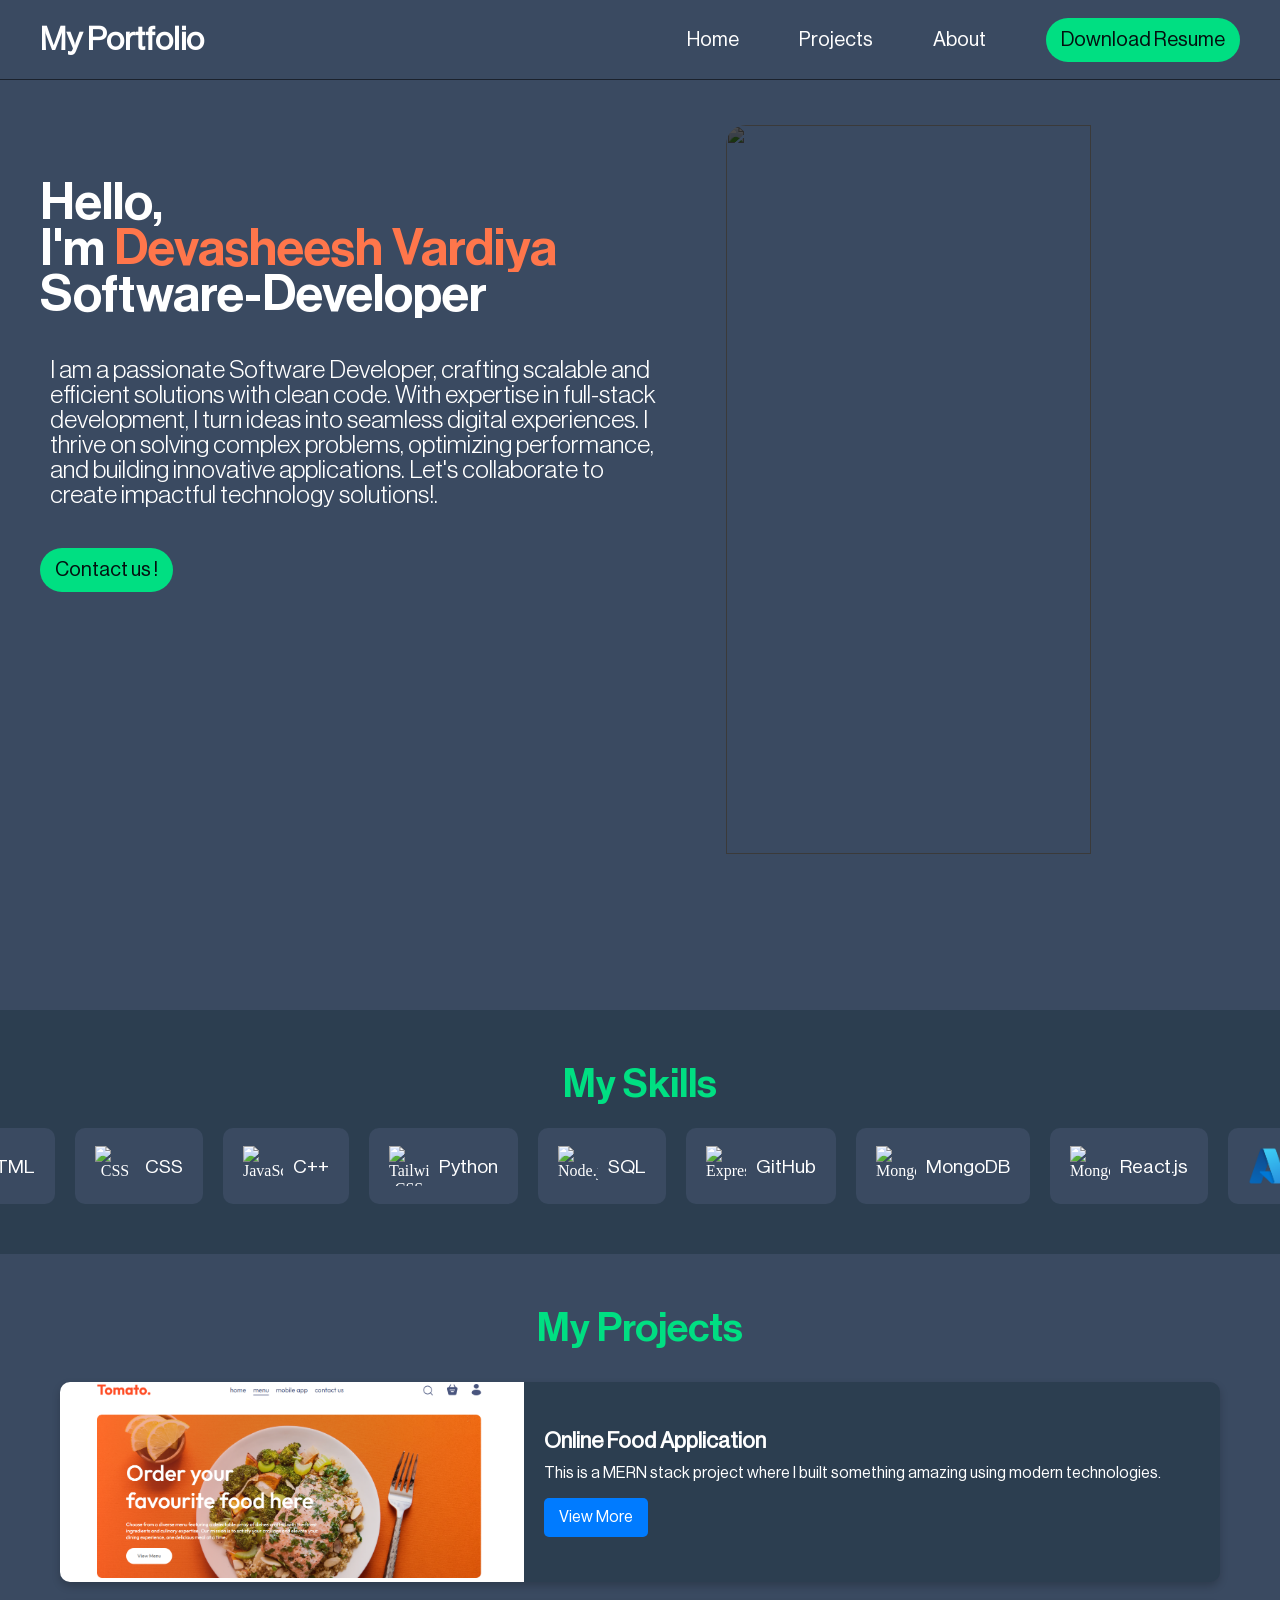
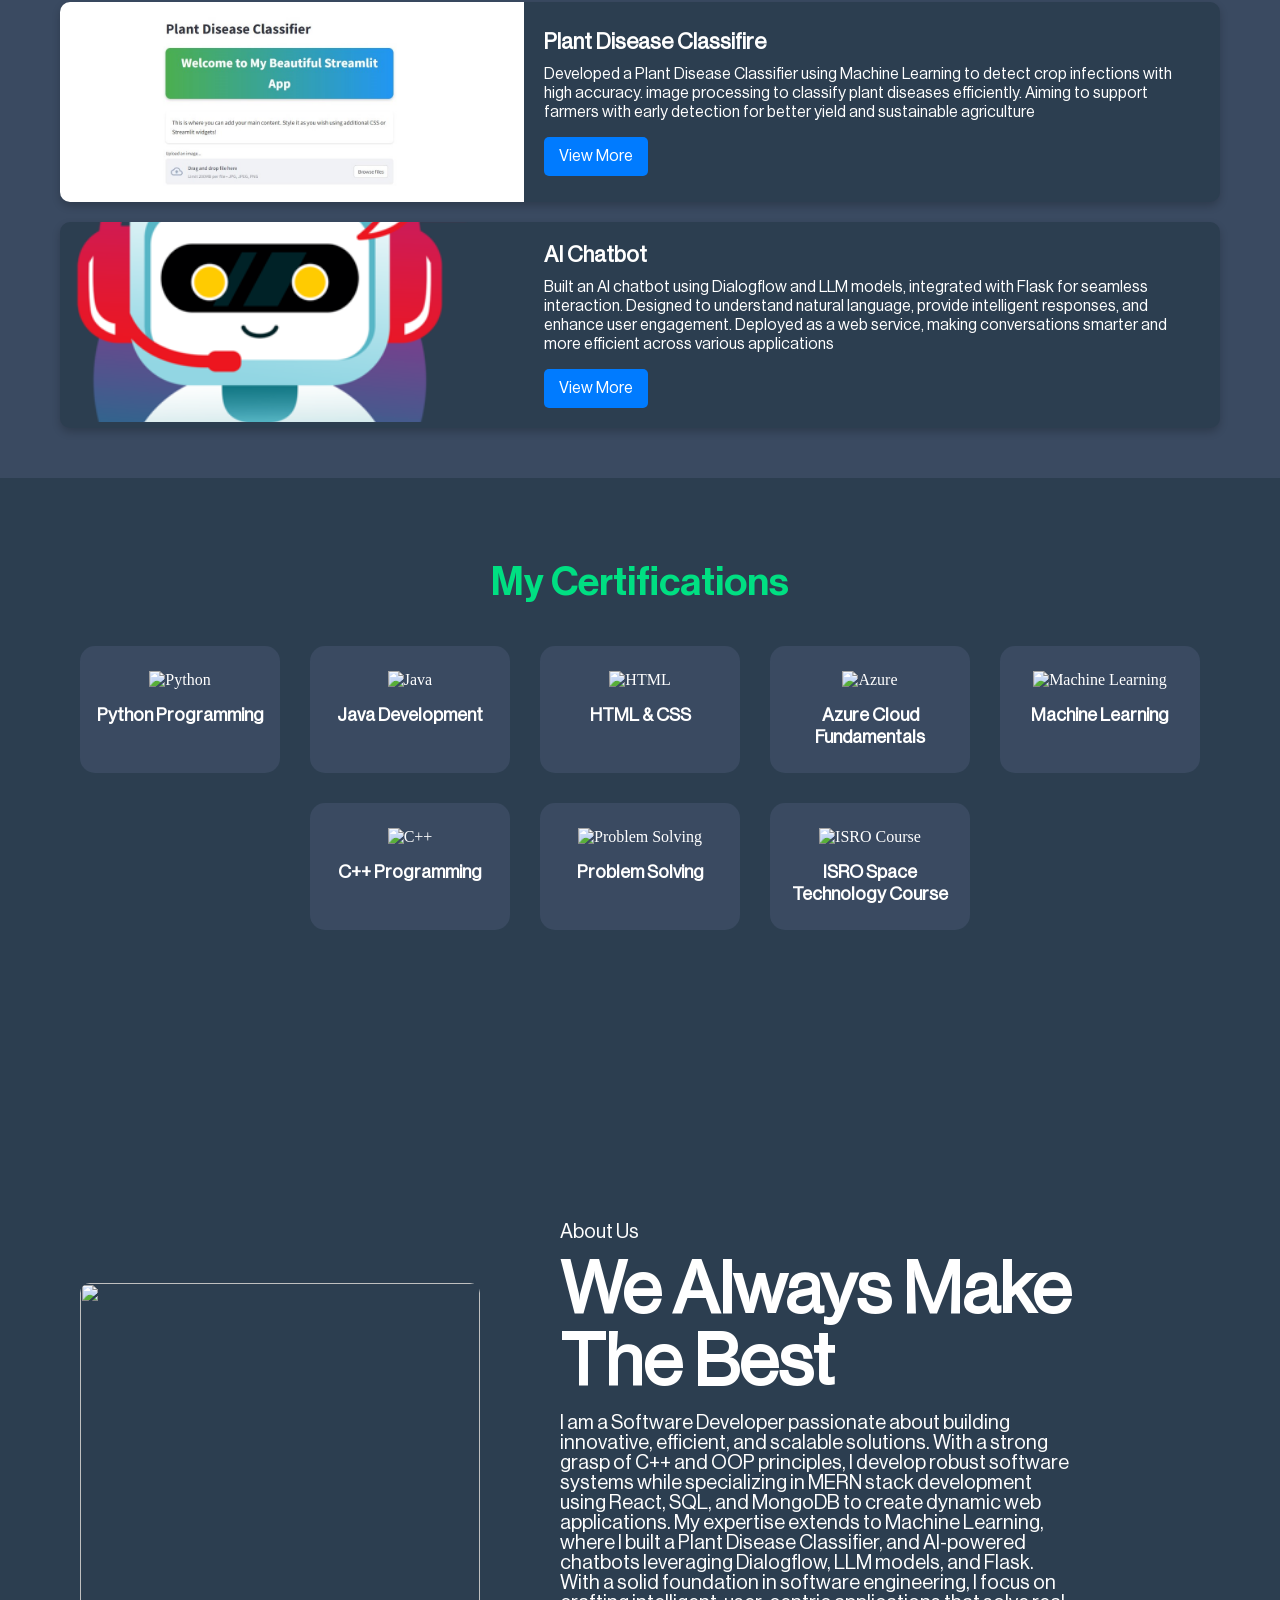
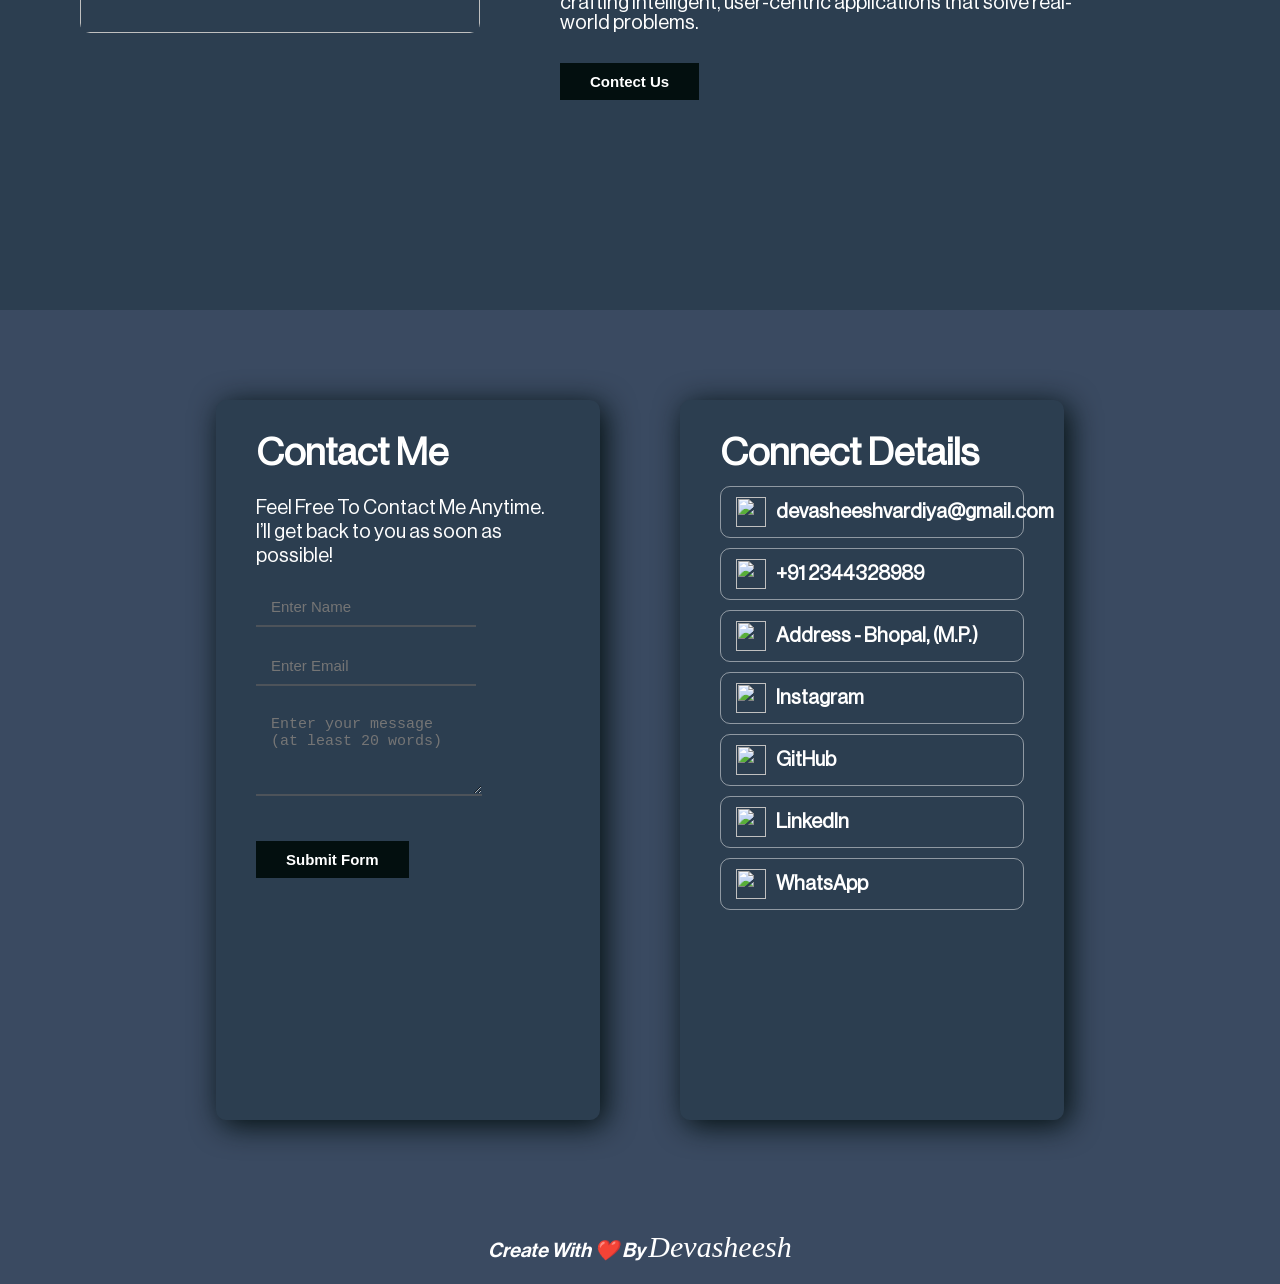
==== index.html @ 881116a7 "Updated contact form, styles, and added new certificates" ====
<!DOCTYPE html>
<html lang="en">

<head>
  <meta charset="UTF-8" />
  <meta name="viewport" content="width=device-width, initial-scale=1.0" />
  <title>Document</title>
  <link rel="stylesheet" href="style.css" />
</head>

<body>
  <div id="main">
    <div id="cursor"></div>
    <div id="nav">
      <h1>My Portfolio</h1>
      <div id="nav-part2">
        <a href="#">Home</a>
        <a href="#page3">Projects</a>
        <a href="#about">About</a>
        <a class="btn" href="resume/Devasheesh_resume.pdf">Download Resume</a>
      </div>
    </div>
    <!-- this is page1 content -->
    <div id="page1">
      <div id="left">
        <h1>Hello,</h1>
        <h1>I'm <span id="name">Devasheesh Vardiya</span></h1>
        <h1 class="h1">Software-Developer</h1>
        <p>
          I am a passionate Software Developer, crafting scalable and efficient solutions with clean code.
          With expertise in full-stack development, I turn ideas into seamless digital experiences.
          I thrive on solving complex problems, optimizing performance, and building innovative applications.
          Let's collaborate to create impactful technology solutions!.
        </p>
        <a href="#container" class="btn">Contact us !</a>
      </div>
      <div id="right">
        <div id="overlay"></div>
        <img
          src="https://images.pexels.com/photos/16129700/pexels-photo-16129700/free-photo-of-man-in-glasses-working-on-pc-at-table.jpeg?auto=compress&cs=tinysrgb&w=600"
          alt="" />
      </div>
    </div>

    <!-- this is skill content -->
    <div id="page2">
      <h2>My Skills</h2>
      <div id="skills">
        <div class="skill">
          <img
            src="https://cdn.iconscout.com/icon/free/png-256/free-html-5-logo-icon-download-in-svg-png-gif-file-formats--programming-langugae-language-pack-logos-icons-1175208.png"
            alt="HTML" />
          <span>HTML</span>
        </div>
        <div class="skill">
          <img src="https://cdn.worldvectorlogo.com/logos/css-3.svg" alt="CSS" />
          <span>CSS</span>
        </div>
        <div class="skill">
          <img
            src="https://upload.wikimedia.org/wikipedia/commons/thumb/1/18/ISO_C%2B%2B_Logo.svg/1822px-ISO_C%2B%2B_Logo.svg.png"
            alt="JavaScript" />
          <span>C++</span>
        </div>
        <div class="skill">
          <img
            src="https://cdn3d.iconscout.com/3d/free/preview/free-python-3d-icon-download-in-png-blend-fbx-gltf-file-formats--pycharm-logo-programming-language-high-level-interpreted-coding-lang-pack-logos-icons-7578001.png?f=webp&h=700"
            alt="Tailwind CSS" />
          <span>Python</span>
        </div>
        <div class="skill">
          <img
            src="https://static.vecteezy.com/system/resources/thumbnails/036/044/336/small_2x/sql-database-icon-logo-design-ui-or-ux-app-png.png"
            alt="Node.js" />
          <span>SQL</span>
        </div>
        <div class="skill">
          <img src="https://cdn-icons-png.flaticon.com/512/25/25231.png" alt="Express.js" />
          <span>GitHub</span>
        </div>
        <div class="skill">
          <img src="https://www.svgrepo.com/show/331488/mongodb.svg" alt="MongoDB" />
          <span>MongoDB</span>
        </div>
        <div class="skill">
          <img src="https://cdn-icons-png.flaticon.com/128/10828/10828578.png" alt="MongoDB" />
          <span>React.js</span>
        </div>
        <div class="skill">
          <img src="photos/azure.png" alt="MongoDB" />
          <span>Azure Cloud</span>
        </div>
      </div>
    </div>
    <!-- this is project page3 -->
    <div id="page3">
      <div id="nav3">
        <h1>My Projects</h1>
      </div>
      <div id="projectCon">
        <div class="projectShow">
          <img class="proImage" src="./photos/Screenshot (1111).png" alt="" />
          <div class="proDetails">
            <h2 class="proHeading">Online Food Application</h2>
            <p class="proDesc">
              This is a MERN stack project where I built something amazing using
              modern technologies.
            </p>
            <!-- <a class="proA" href="https://euphonious-pika-9ab5a2.netlify.app/" -->
            <a class="proA">View More</a>

          </div>
        </div>
        <div class="projectShow">
          <img class="proImage" src="./photos/pro2.jpg" alt="" />
          <div class="proDetails">
            <h2 class="proHeading">Plant Disease Classifire</h2>
            <p class="proDesc">
              Developed a Plant Disease Classifier using Machine Learning to detect crop infections with high accuracy.
              image processing to classify plant diseases efficiently.
              Aiming to support farmers with early detection for better yield and sustainable agriculture
            </p>
            <a class="proA">View More</a>
          </div>
        </div>
        <div class="projectShow">
          <img class="proImage" src="./photos/pro3.png" alt="" />
          <div class="proDetails">
            <h2 class="proHeading">AI Chatbot </h2>
            <p class="proDesc">
              Built an AI chatbot using Dialogflow and LLM models, integrated with Flask for seamless interaction.
              Designed to understand natural language, provide intelligent responses, and enhance user engagement.
              Deployed as a web service, making conversations smarter and more efficient across various applications
            </p>
            <a class="proA">View More</a>
          </div>
        </div>
      </div>
    </div>
    <!-- ✅ CERTIFICATION SECTION -->
    <div id="certifications">
      <h2>My Certifications</h2>
      <div id="certContainer">
        <div class="certCard" data-cert="photos/python-cert.png">
          <img src="https://cdn-icons-png.flaticon.com/512/5968/5968350.png" alt="Python">
          <h3>Python Programming</h3>
        </div>

        <div class="certCard" data-cert="photos/java-cert.png">
          <img src="https://cdn-icons-png.flaticon.com/512/226/226777.png" alt="Java">
          <h3>Java Development</h3>
        </div>

        <div class="certCard" data-cert="photos/html-cert.png">
          <img src="https://cdn-icons-png.flaticon.com/512/732/732212.png" alt="HTML">
          <h3>HTML & CSS</h3>
        </div>

        <div class="certCard" data-cert="photos/azure-cert.png">
          <img src="https://cdn-icons-png.flaticon.com/512/906/906324.png" alt="Azure">
          <h3>Azure Cloud Fundamentals</h3>
        </div>

        <div class="certCard" data-cert="photos/ml-cert.png">
          <img src="https://cdn-icons-png.flaticon.com/512/4712/4712027.png" alt="Machine Learning">
          <h3>Machine Learning</h3>
        </div>

        <div class="certCard" data-cert="photos/cpp-cert.png">
          <img src="https://cdn-icons-png.flaticon.com/512/6132/6132222.png" alt="C++">
          <h3>C++ Programming</h3>
        </div>

        <div class="certCard" data-cert="photos/problem-solving-cert.png">
          <img src="https://cdn-icons-png.flaticon.com/512/1055/1055646.png" alt="Problem Solving">
          <h3>Problem Solving</h3>
        </div>

        <div class="certCard" data-cert="photos/isro-cert.png">
          <img src="https://upload.wikimedia.org/wikipedia/en/3/38/ISRO_logo.svg" alt="ISRO Course">
          <h3>ISRO Space Technology Course</h3>
        </div>
      </div>

      <!-- Certificate Preview Modal -->
      <div id="certPreview">
        <img id="certImage" src="" alt="Certificate Preview">
      </div>
    </div>


    <!-- this is about page1 -->
    <div id="about">
      <section>
        <img
          src="https://images.unsplash.com/photo-1581472723648-909f4851d4ae?q=80&w=2070&auto=format&fit=crop&ixlib=rb-4.0.3&ixid=M3wxMjA3fDB8MHxwaG90by1wYWdlfHx8fGVufDB8fHx8fA%3D%3D"
          alt="" />
      </section>
      <div id="aboutCon">
        <h3>About Us</h3>
        <h1>We Always Make <br />The Best</h1>
        <p>
          I am a Software Developer passionate about building innovative, efficient, and scalable solutions.
          With a strong grasp of C++ and OOP principles, I develop robust software systems while specializing in
          MERN stack development using React, SQL, and MongoDB to create dynamic web applications.
          My expertise extends to Machine Learning, where I built a Plant Disease Classifier, and AI-powered
          chatbots leveraging Dialogflow, LLM models, and Flask. With a solid foundation in software engineering,
          I focus on crafting intelligent, user-centric applications that solve real-world problems.
        </p>
        <button>Contect Us</button>
      </div>
    </div>

    <!-- this is contect page -->
    <!-- ✅ CONTACT PAGE -->
    <!-- Contact Section -->
    <div id="container">
      <div id="form">
        <h1>Contact Me</h1>
        <p>
          Feel Free To Contact Me Anytime. <br />
          I’ll get back to you as soon as possible!
        </p>

        <!-- ✅ Updated form with message field -->
        <form id="contact-form" action="https://api.web3forms.com/submit" method="POST">
          <!-- Your Web3Forms Access Key -->
          <input type="hidden" name="access_key" value="9eec099e-6093-4504-b435-a6b53d9df4fc" />

          <!-- Timestamp auto-fill -->
          <input type="hidden" name="timestamp" id="timestamp" />

          <!-- Input Fields -->
          <input type="text" name="name" required class="input" placeholder="Enter Name" />
          <input type="email" name="email" required class="input" placeholder="Enter Email" />

          <!-- ✅ New Message Field -->
          <textarea name="message" id="message" class="input" placeholder="Enter your message (at least 20 words)"
            rows="4" required></textarea>

          <br />
          <button type="submit">Submit Form</button>
        </form>

        <!-- Success / Error message -->
        <div id="form-status" style="margin-top:15px; font-weight:500;"></div>
      </div>

      <div id="info">
        <h1>Connect Details</h1>

        <div class="logos">
          <img class="logo"
            src="https://cdn4.iconfinder.com/data/icons/social-media-logos-6/512/112-gmail_email_mail-512.png" alt="" />
          <a href="mailto:devasheeshvardiya@gmail.com">devasheeshvardiya@gmail.com</a>
        </div>

        <div class="logos">
          <img class="logo" src="https://cdn-icons-png.flaticon.com/128/9946/9946316.png" alt="" />
          <a href="tel:+912344328989">+91 2344328989</a>
        </div>

        <div class="logos">
          <img class="logo" src="https://cdn-icons-png.flaticon.com/128/684/684908.png" alt="" />
          <a
            href="https://www.google.com/maps/place/%E0%A4%97%E0%A5%81%E0%A4%A8%E0%A4%BE,+%E0%A4%AE%E0%A4%A7%E0%A5%8D%E0%A4%AF+%E0%A4%AA%E0%A5%8D%E0%A4%B0%E0%A4%A6%E0%A5%87%E0%A4%B6/">Address
            - Bhopal, (M.P.)</a>
        </div>

        <div class="logos">
          <img class="logo" src="https://cdn-icons-png.flaticon.com/128/2111/2111463.png" alt="" />
          <a href="#">Instagram</a>
        </div>

        <div class="logos">
          <img class="logo" src="https://cdn-icons-png.flaticon.com/128/25/25657.png" alt="" />
          <a href="https://github.com/devasheesh-07">GitHub</a>
        </div>

        <div class="logos">
          <img class="logo" src="https://cdn-icons-png.flaticon.com/128/3536/3536505.png" alt="" />
          <a href="https://www.linkedin.com/in/devasheesh-vardiya-0a805923b/">LinkedIn</a>
        </div>

        <div class="logos">
          <img class="logo" src="https://cdn-icons-png.flaticon.com/128/3536/3536445.png" alt="" />
          <a href="#">WhatsApp</a>
        </div>
      </div>
    </div>

    <!-- ✅ Add this script at the bottom of your HTML body -->


    <!-- this is buttom heading -->
    <div id="down">Create With ❤️ By <span>Devasheesh</span></div>

  </div>
  <script src="https://unpkg.com/lenis@1.1.20/dist/lenis.min.js"></script>
  <script src="https://cdnjs.cloudflare.com/ajax/libs/gsap/3.12.5/gsap.min.js"></script>
  <script src="https://cdnjs.cloudflare.com/ajax/libs/gsap/3.12.5/ScrollTrigger.min.js"></script>
  <script>
    // Add current timestamp automatically
    document.getElementById("timestamp").value = new Date().toLocaleString();

    const form = document.getElementById("contact-form");
    const status = document.getElementById("form-status");
    const messageInput = document.getElementById("message");

    form.addEventListener("submit", async function (e) {
      e.preventDefault();

      // ✅ Word count validation (at least 20 words)
      const message = messageInput.value.trim();
      const wordCount = message.split(/\s+/).length;
      if (wordCount < 20) {
        status.innerHTML = "⚠️ Please enter at least 20 words in your message.";
        return;
      }

      status.innerHTML = "Sending... ⏳";
      const data = new FormData(form);

      try {
        const response = await fetch(form.action, {
          method: form.method,
          body: data,
          headers: { Accept: "application/json" },
        });

        if (response.ok) {
          status.innerHTML = "✅ Thank you! Your message has been sent.";
          form.reset();
        } else {
          status.innerHTML = "❌ Oops! There was an error sending your message.";
        }
      } catch (error) {
        status.innerHTML = "⚠️ Network error. Please try again.";
      }
    });
  </script>



  <script type="module" src="script.js"></script>
</body>

</html>
---- style.css ----
@font-face {
    font-family: fontOne;
    src: url(./fonts/NeueHaasDisplayLight.ttf);
}
@font-face {
    font-family: fontTwo;
    src: url(./fonts/NeueHaasDisplayMediu.ttf);
}
@font-face {
    font-family: fontThree;
    src: url(./fonts/NeueHaasDisplayRoman.ttf);
}
*{
    margin: 0;
    padding: 0;
    box-sizing: border-box;
    color: white;
}
html,body{
    height: 100%;
    width: 100%;
}
#main{
    background-color: #3A4A61;
    overflow: hidden;
}
#nav{
    height: 80px;
    width: 100%;
    display: flex;
    padding: 0 40px;
    align-items: center;
    justify-content: space-between;
    border-bottom: 1px solid rgba(0, 0, 0, 0.539);
}
#nav h1{
    font-family: fontThree;
}
#nav-part2{
    display: flex;
    justify-content: center;
    align-items: center;
    gap: 60px;
}
#nav-part2 a{
    font-size: 20px;
    font-family: fontThree;
    text-decoration: none;
}

.btn{
    padding: 10px 15px;
    color: #030f0f;
    border: none;
    font-size: 20px;
    border-radius: 50px;
    background-color: transparent;
    font-family: fontThree;
    font-weight: 500;
    background-color: #00df82;
    text-decoration: none;
}

/* this is page1 content */
#page1{
    padding: 0 40px;
    height: 100vh;
    width: 100%;
    display: flex;
    justify-content: space-between;
}
#left{
    height: 100%;
    width: 55%;
    padding: 100px 0;
    display: flex;
    flex-direction: column;
    align-items: flex-start;
}
#left h1{
    font-size: 4vw;
    font-family: fontTwo;
    line-height: 0.9;
    overflow: hidden;
}
#name{
    color: #FF764B;
}
h1 span{
    color: rgba(0, 0, 0, 0.559);
    display: inline-block;
}
#left p{
    font-size: 25px;
    font-family: fontOne;
    line-height: 1;
    align-items: right;
    padding: 20px 10px;
    margin-top: 20px;
}
#left a{
    margin-top: 20px;
}
#right{
    height: 100%;
    width: 50%;
    position: relative;
    display: flex;
    align-items: center;
    justify-content: center;
    position: relative;
}
#right img{
    height: 90%;
    width: 80%;
    filter: brightness(0.3);
    object-fit: cover;
    object-position: center;
    border-radius: 20px;
}
#overlay{
    height: 90%;
    width: 80%;
    background-color: transparent;
    position: absolute;
    border-radius: 20px;
    z-index: 12;
}

/* this is skill content */
#page2 {
    margin-top: 30px;
    padding: 50px;
    text-align: center;
    background-color: #2c3e50;
}

#page2 h2 {
    font-size: 2.5em;
    font-family: fontTwo;
    color: #00df82;
    margin-bottom: 20px;
}

#skills {
    display: flex;
    justify-content: center;
    flex-wrap: nowrap;
    gap: 20px;
}

.skill {
    display: flex;
    align-items: center;
    gap: 10px;
    background: #3A4A61;
    padding: 15px 20px;
    border-radius: 10px;
}

.skill img {
    width: 40px;
    height: 40px;
}

.skill span {
    font-size: 1.2em;
    font-family: fontThree;
}

/* projects related page */
#page3{
    height: 100%;
    width: 100%;
    max-width: 1200px;
    font-family: FontThree;
    margin: auto;
    padding: 50px 20px;
}
#nav3 h1{
    font-size: 40px;
    color: #00df82;
    font-weight: 700;
    font-family: fontTwo;
}

#nav3 {
    text-align: center;
    margin-bottom: 30px;
}

#nav3 h2 {
    font-size: 28px;
    font-weight: bold;
}

#nav3 button {
    padding: 10px 20px;
    font-size: 16px;
    background-color: #007bff;
    color: white;
    border: none;
    cursor: pointer;
    border-radius: 5px;
    transition: 0.3s;
}

#nav3 button:hover {
    background-color: #0056b3;
}

#projectCon {
    display: flex;
    flex-direction: column;
    gap: 20px;
}

.projectShow {
    display: flex;
    background-color: #2c3e50;
    border-radius: 10px;
    overflow: hidden;
    box-shadow: 0 4px 8px rgba(0, 0, 0, 0.2);
    transition: 0.3s;
}

.projectShow:hover {
    transform: translateY(-5px);
    box-shadow: 0 8px 16px rgba(0, 0, 0, 0.3);
}

.proImage {
    width: 40%;
    height: 200px;
    object-fit: cover;
}

.proDetails {
    width: 60%;
    padding: 20px;
    display: flex;
    flex-direction: column;
    justify-content: center;
}

.proHeading {
    font-size: 22px;
    font-weight: bold;
    margin-bottom: 10px;
}

.proDesc {
    font-size: 16px;
    color: white;
    margin-bottom: 15px;
}

.proA {
    text-decoration: none;
    padding: 10px 15px;
    background-color: #007bff;
    color: white;
    font-size: 16px;
    border-radius: 5px;
    text-align: center;
    display: inline-block;
    transition: 0.3s;
    width: max-content;
}

.proA:hover {
    background-color: #0056b3;
}

/* Responsive Design */
@media (max-width: 768px) {
    .projectShow {
        flex-direction: column;
    }

    .proImage {
        width: 100%;
        height: 180px;
    }

    .proDetails {
        width: 100%;
        text-align: center;
        padding: 15px;
    }

    .proA {
        width: 100%;
        display: block;
    }
}


/*this is about page*/
#about{
    display: flex;
    align-items: center;
    justify-content: space-evenly;
    background-color: #2c3e50;
    height: 100vh;
    width: 100%;
    font-family: fontThree;
}
#about img{
    height: 350px;
    width: 400px;
    border-radius: 10px;
}
#aboutCon{
    width: 50%;
}
#aboutCon h3{
    font-size: 20px;
    font-weight: 500;
}
#aboutCon h1{
    font-size: 8vh;
    font-weight: 500;
    line-height: 1;
    font-weight: 700;
    margin-top: 10px;
}
#aboutCon p{
    font-size: 20px;
    line-height: 1;
    margin-top: 15px;
    width: 80%;
}
#aboutCon button{
    padding: 10px 30px;
    color: white;
    border: none;
    font-size: 15px;
    font-weight: 600;
    background-color: #030f0f;
    margin-top: 30px;
}

/* this is contect page */
#container{
    font-family: FontThree;
    display: flex;
    align-items: center;
    justify-content:center;
    gap: 80px;
    height: 100vh;
    width: 100%;

}
#form{
    height: 80%;
    width: 30%;
    padding: 30px 40px;
    background-color: #2c3e50;
    border-radius: 10px;
    box-shadow: 5px 5px 30px #030f0f;
}
#info{
    box-shadow: 5px 5px 30px #030f0f;
    background-color: #2c3e50;
    height: 80%;
    width: 30%;
    padding: 30px 40px;
    border-radius: 10px;
}
#form h1{
    font-size: 3vw;
}
#form p{
    font-size: 20px;
    margin-top: 20px;
}
.input{
    border: none;
    font-size: 15px;
    background-color: transparent;
    padding: 10px 15px;
    margin-top: 20px;
    color: white;
    border-bottom: 2px solid rgba(103, 99, 99, 0.582);
}
#form button{
    margin-top: 40px;
    padding: 10px 30px;
    color: white;
    border: none;
    font-size: 15px;
    font-weight: 600;
    background-color: #030f0f;
}
#info h1{
    font-size: 3vw;
}
.logos{
    flex-direction: start;
    align-items: center;
    gap: 10px;
    margin-top: 10px;
    display: flex;
    padding: 10px 15px;
    border: 1px solid rgba(245, 245, 245, 0.498);
    border-radius: 10px;
    transition: background-color 0.3s ease;
}

.logos:hover {
    background-color: #f0f0f039; 
  }
.logos a{
    font-size: 20px;
    font-weight: 600;
    text-decoration: none;
}
.logo{
    height: 30px;
    width: 30px;
}
#down{
    text-align: center;
    font-size: 20px;
    font-style: italic;
    padding: 20px;
    font-family: fontTwo;
}

#cursor{
    height: 15px;
    width: 15px;
    border-radius: 50%;
    background-color: black;
    position: fixed;
    transform: translateX(-100%);
    z-index: 10;
    font-size: 5px;
    text-align: center;
    display: flex;
    align-items: center;
    justify-content: center;
    pointer-events: none;  /* Prevents interference with elements */
    transition: transform 0.15s ease-out;  /* Smooth animation */
    will-change: transform; /* Optimized for smoothness */

}
#down span{
    font-family: Satisfy;
    font-size: 30px;
    font-weight: 500;
}

/* ✅ CERTIFICATION SECTION */
#certifications {
  background-color: #2c3e50;
  text-align: center;
  padding: 80px 40px;
}

#certifications h2 {
  font-size: 2.5em;
  color: #00df82;
  margin-bottom: 40px;
  font-family: fontTwo;
}

#certContainer {
  display: flex;
  justify-content: center;
  flex-wrap: wrap;
  gap: 30px;
}

.certCard {
  background-color: #3A4A61;
  width: 200px;
  padding: 25px 15px;
  border-radius: 15px;
  transition: transform 0.4s ease, box-shadow 0.3s ease;
  cursor: pointer;
}

.certCard:hover {
  transform: translateY(-10px);
  box-shadow: 0 10px 25px rgba(0, 0, 0, 0.3);
}

.certCard img {
  width: 70px;
  height: 70px;
  object-fit: contain;
  margin-bottom: 15px;
}

.certCard h3 {
  font-size: 18px;
  color: white;
  font-family: fontThree;
}

/* ✅ Certificate Preview Modal */
#certPreview {
  position: fixed;
  top: 0;
  left: 0;
  width: 100%;
  height: 100%;
  background-color: rgba(0,0,0,0.85);
  display: none;
  align-items: center;
  justify-content: center;
  z-index: 1000;
}

#certPreview img {
  max-width: 80%;
  max-height: 80%;
  border-radius: 10px;
  box-shadow: 0 0 25px rgba(0,0,0,0.6);
  animation: fadeIn 0.4s ease;
}

@keyframes fadeIn {
  from { opacity: 0; transform: scale(0.95); }
  to { opacity: 1; transform: scale(1); }
}
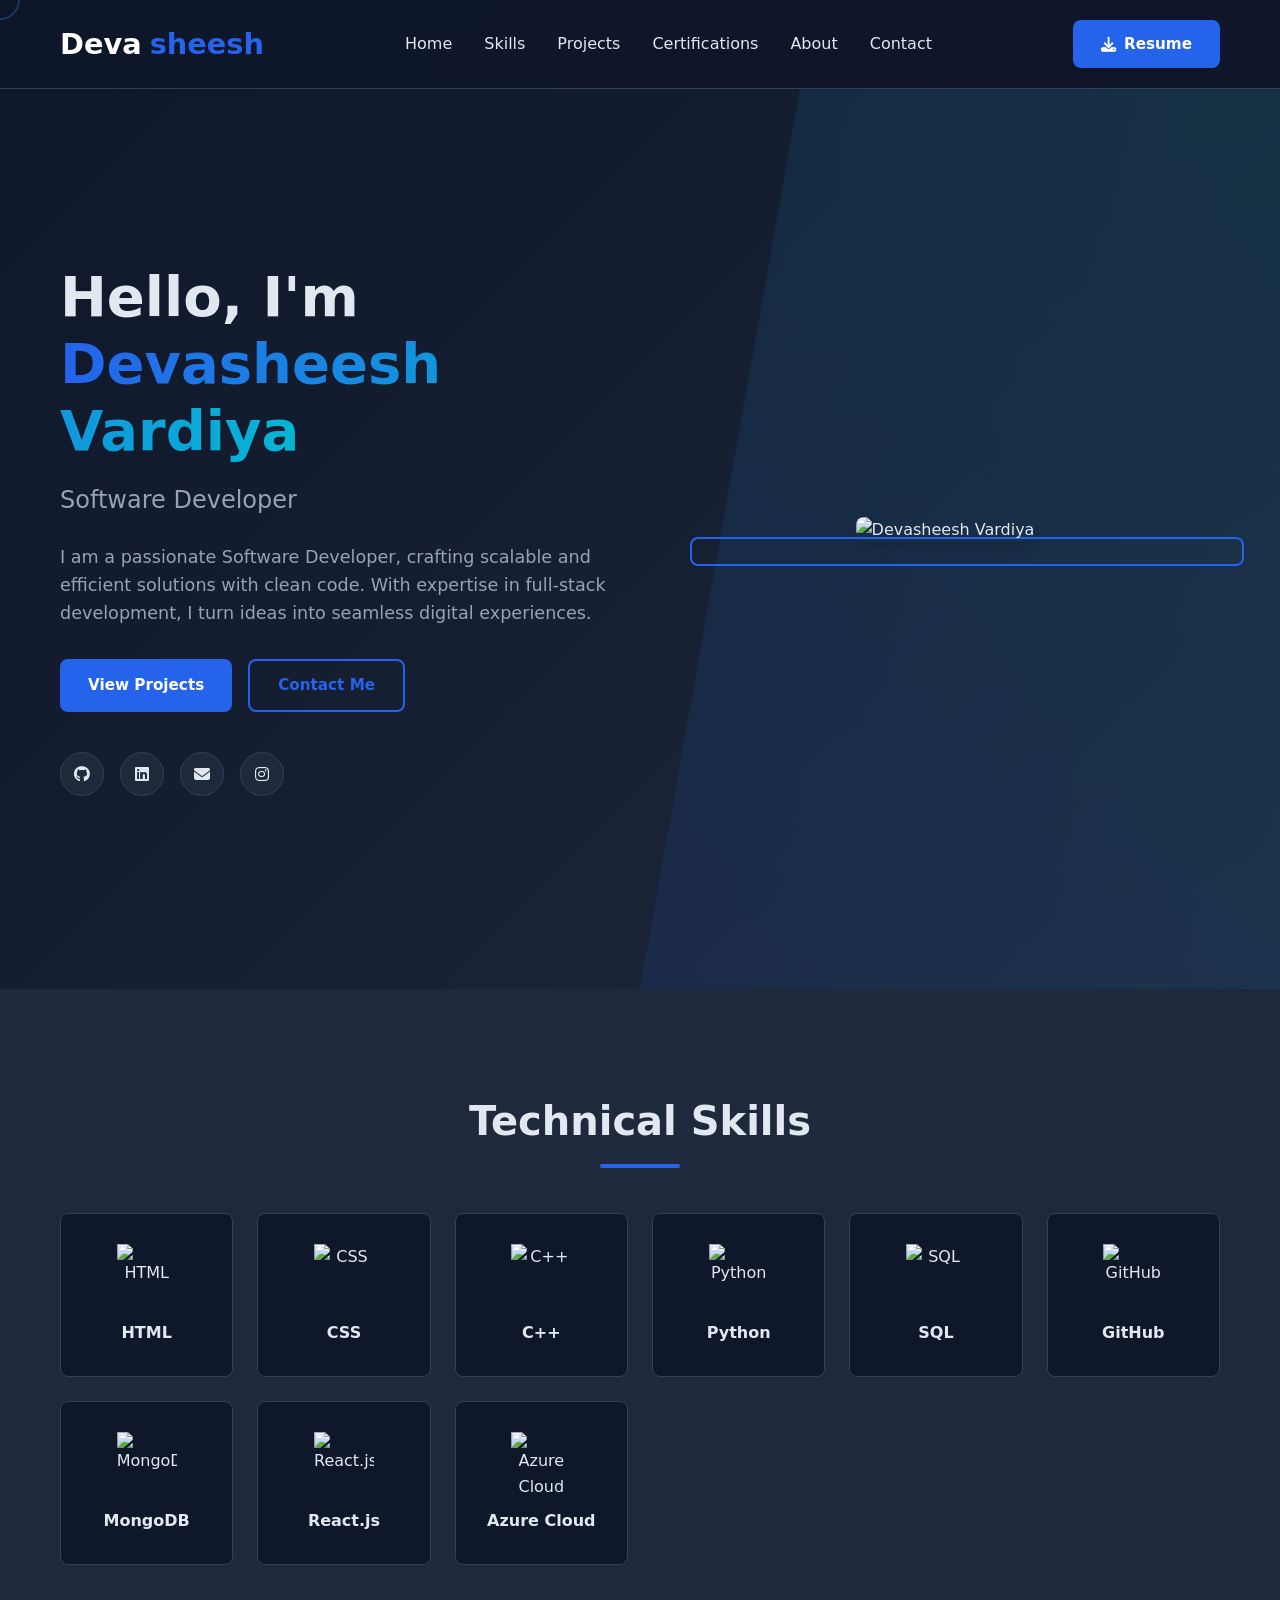
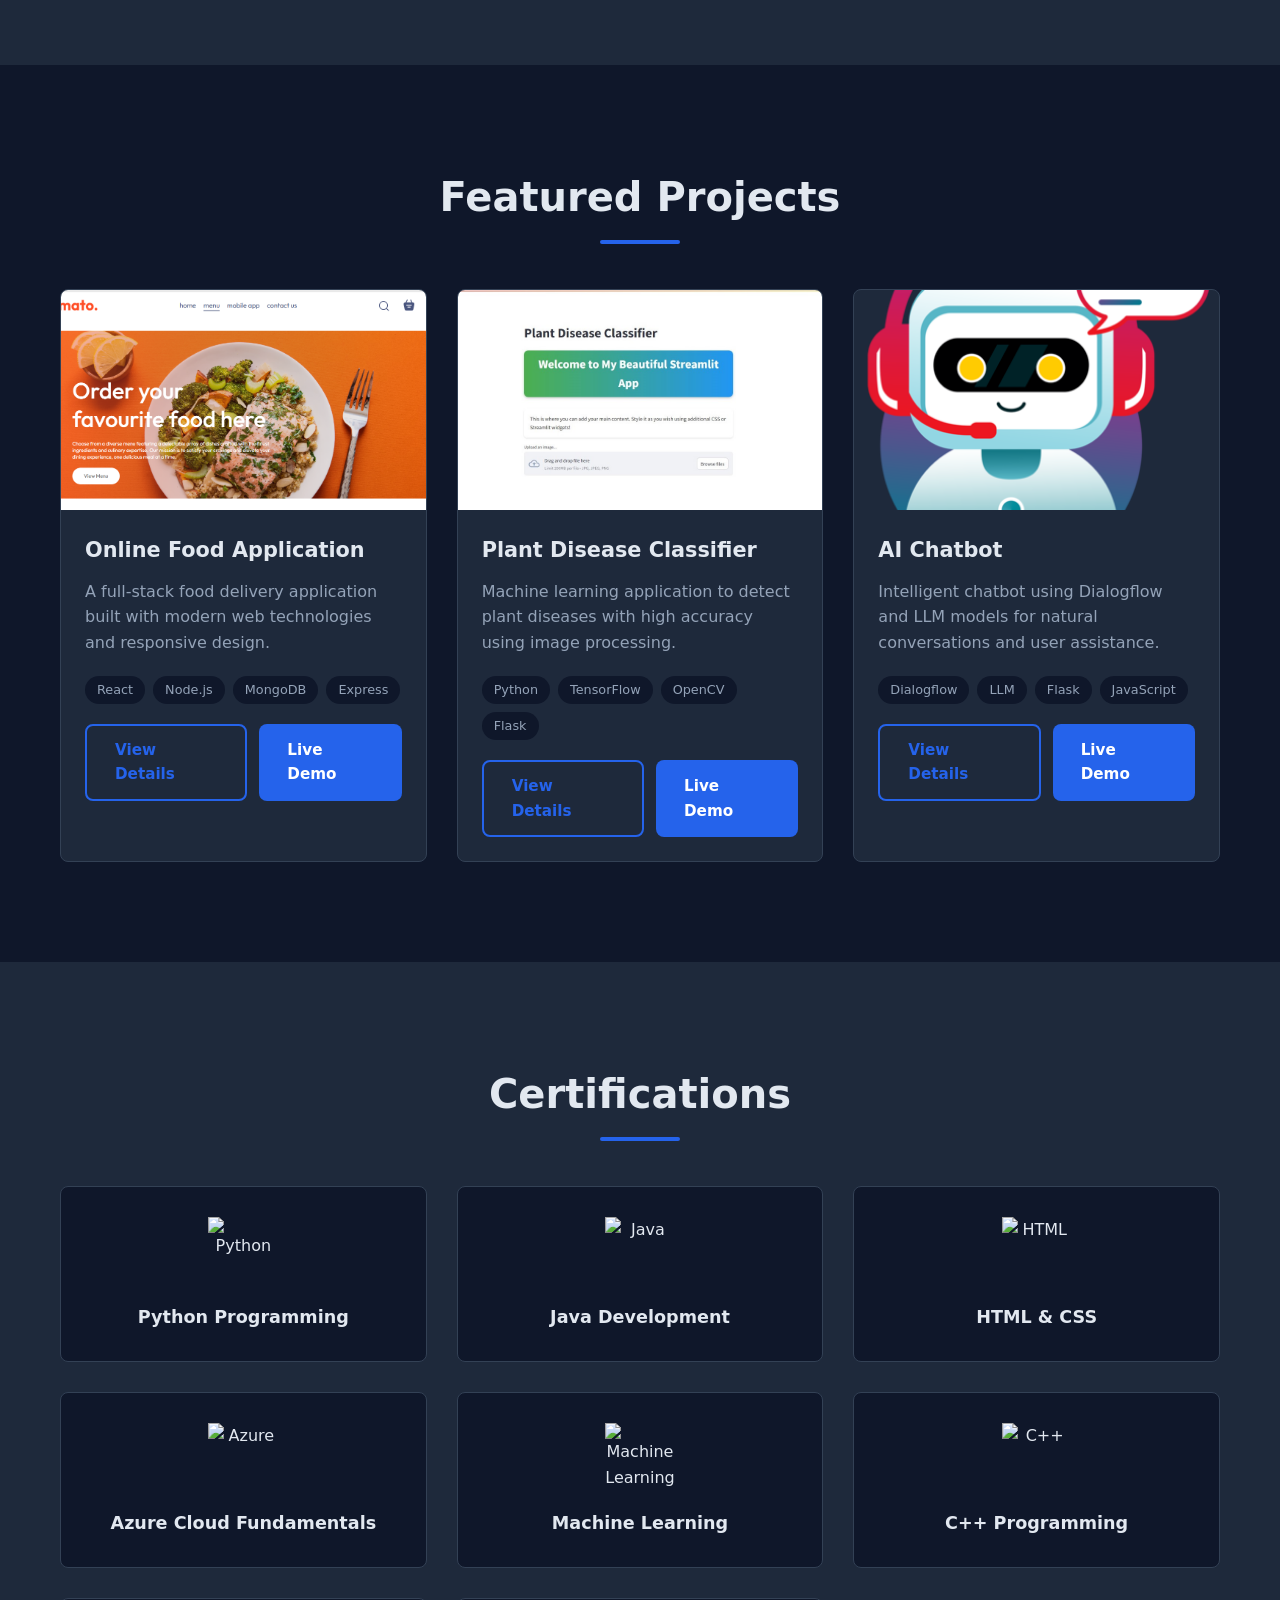
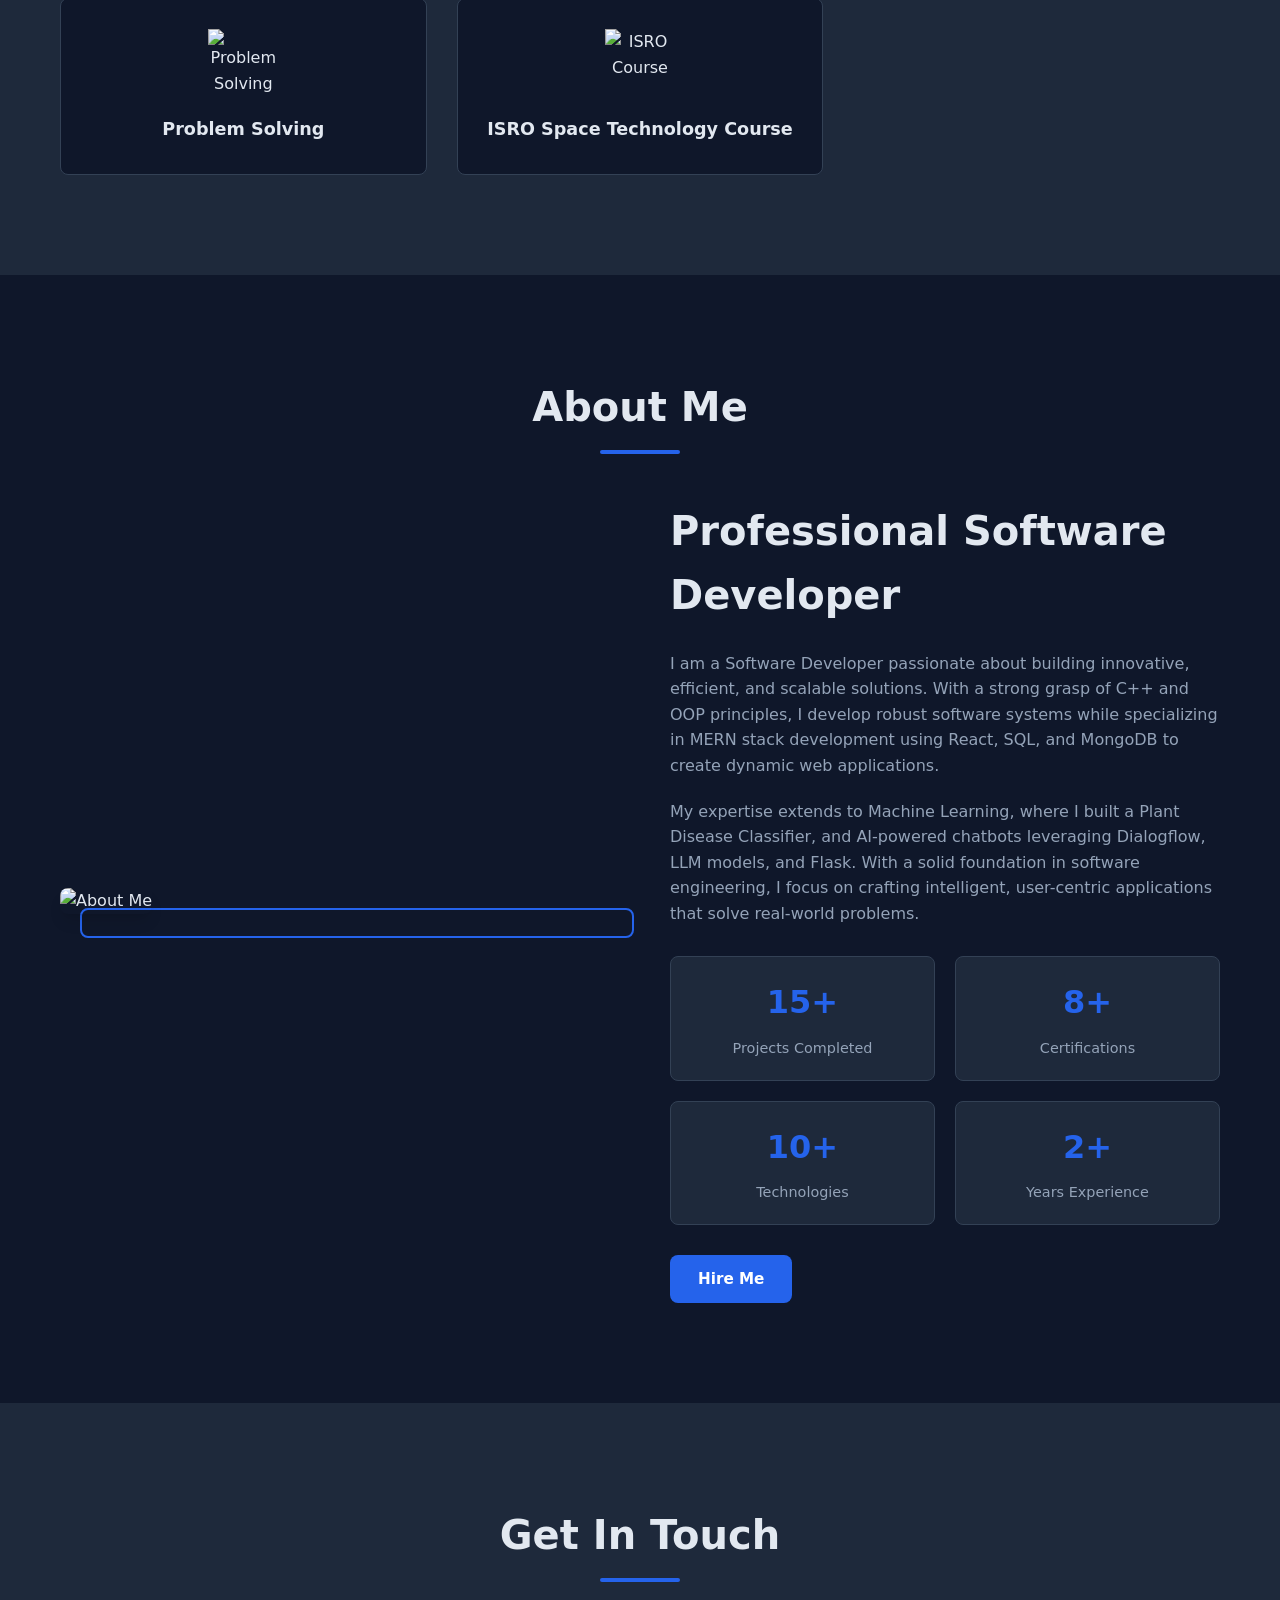
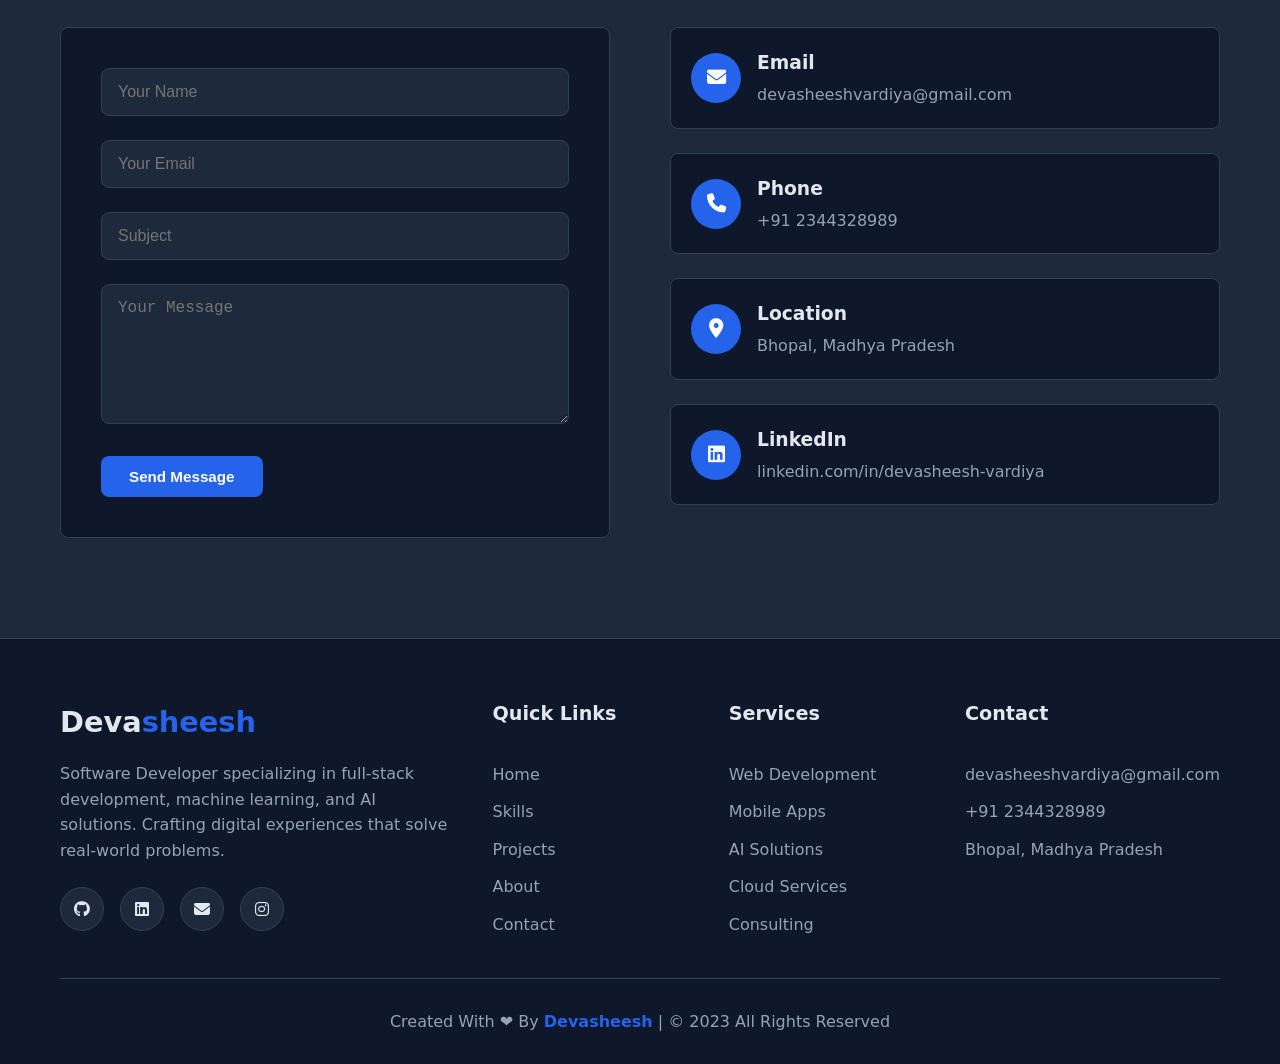
==== commit 75aa7203: "Add mouse effects with star particles and custom cursor" ====
--- a/index.html
+++ b/index.html
@@ -1,348 +1,377 @@
 <!DOCTYPE html>
 <html lang="en">
-
 <head>
   <meta charset="UTF-8" />
   <meta name="viewport" content="width=device-width, initial-scale=1.0" />
-  <title>Document</title>
-  <link rel="stylesheet" href="style.css" />
+  <title>Devasheesh Vardiya | Software Developer</title>
+  <link rel="stylesheet" href="style.css">
+  <link rel="stylesheet" href="https://cdnjs.cloudflare.com/ajax/libs/font-awesome/6.4.0/css/all.min.css">
 </head>
-
-<body>
-  <div id="main">
-    <div id="cursor"></div>
-    <div id="nav">
-      <h1>My Portfolio</h1>
-      <div id="nav-part2">
-        <a href="#">Home</a>
-        <a href="#page3">Projects</a>
-        <a href="#about">About</a>
-        <a class="btn" href="resume/Devasheesh_resume.pdf">Download Resume</a>
-      </div>
-    </div>
-    <!-- this is page1 content -->
-    <div id="page1">
-      <div id="left">
-        <h1>Hello,</h1>
-        <h1>I'm <span id="name">Devasheesh Vardiya</span></h1>
-        <h1 class="h1">Software-Developer</h1>
-        <p>
-          I am a passionate Software Developer, crafting scalable and efficient solutions with clean code.
-          With expertise in full-stack development, I turn ideas into seamless digital experiences.
-          I thrive on solving complex problems, optimizing performance, and building innovative applications.
-          Let's collaborate to create impactful technology solutions!.
-        </p>
-        <a href="#container" class="btn">Contact us !</a>
-      </div>
-      <div id="right">
-        <div id="overlay"></div>
-        <img
-          src="https://images.pexels.com/photos/16129700/pexels-photo-16129700/free-photo-of-man-in-glasses-working-on-pc-at-table.jpeg?auto=compress&cs=tinysrgb&w=600"
-          alt="" />
-      </div>
-    </div>
-
-    <!-- this is skill content -->
-    <div id="page2">
-      <h2>My Skills</h2>
-      <div id="skills">
-        <div class="skill">
-          <img
-            src="https://cdn.iconscout.com/icon/free/png-256/free-html-5-logo-icon-download-in-svg-png-gif-file-formats--programming-langugae-language-pack-logos-icons-1175208.png"
-            alt="HTML" />
+<body> 
+
+   <div id="particles-js"></div>
+  <!-- Header -->
+  <header id="header">
+    <div class="container">
+      <nav class="navbar">
+        <a href="#" class="logo">Deva<span>sheesh</span></a>
+        <div class="nav-links" id="navLinks">
+          <a href="#hero">Home</a>
+          <a href="#skills">Skills</a>
+          <a href="#projects">Projects</a>
+          <a href="#certifications">Certifications</a>
+          <a href="#about">About</a>
+          <a href="#contact">Contact</a>
+        </div>
+        <div class="nav-actions">
+          <a href="resume/Devasheesh_resume.pdf" class="btn" download>
+            <i class="fas fa-download"></i> Resume
+          </a>
+          <button class="mobile-menu-btn" id="mobileMenuBtn">
+            <i class="fas fa-bars"></i>
+          </button>
+        </div>
+      </nav>
+    </div>
+  </header>
+
+  <!-- Hero Section -->
+  <section id="hero" class="section">
+    <div class="hero-bg"></div>
+    <div class="container">
+      <div class="hero-content">
+        <div class="hero-text">
+          <h1>Hello, I'm <span class="text-gradient">Devasheesh Vardiya</span></h1>
+          <h2>Software Developer</h2>
+          <p>I am a passionate Software Developer, crafting scalable and efficient solutions with clean code. With expertise in full-stack development, I turn ideas into seamless digital experiences.</p>
+          <div class="hero-buttons">
+            <a href="#projects" class="btn">View Projects</a>
+            <a href="#contact" class="btn btn-outline">Contact Me</a>
+          </div>
+          <div class="social-links">
+            <a href="https://github.com/devasheesh-07" title="GitHub"><i class="fab fa-github"></i></a>
+            <a href="https://www.linkedin.com/in/devasheesh-vardiya-0a805923b/" title="LinkedIn"><i class="fab fa-linkedin"></i></a>
+            <a href="mailto:devasheeshvardiya@gmail.com" title="Email"><i class="fas fa-envelope"></i></a>
+            <a href="#" title="Instagram"><i class="fab fa-instagram"></i></a>
+          </div>
+        </div>
+        <div class="hero-image">
+          <img src="https://images.pexels.com/photos/16129700/pexels-photo-16129700/free-photo-of-man-in-glasses-working-on-pc-at-table.jpeg?auto=compress&cs=tinysrgb&w=600" alt="Devasheesh Vardiya">
+        </div>
+      </div>
+    </div>
+  </section>
+
+  <!-- Skills Section -->
+  <section id="skills" class="section">
+    <div class="container">
+      <h2 class="section-title">Technical Skills</h2>
+      <div class="skills-container">
+        <div class="skill-card">
+          <img src="https://cdn.iconscout.com/icon/free/png-256/free-html-5-logo-icon-download-in-svg-png-gif-file-formats--programming-langugae-language-pack-logos-icons-1175208.png" alt="HTML">
           <span>HTML</span>
         </div>
-        <div class="skill">
-          <img src="https://cdn.worldvectorlogo.com/logos/css-3.svg" alt="CSS" />
+        <div class="skill-card">
+          <img src="https://cdn.worldvectorlogo.com/logos/css-3.svg" alt="CSS">
           <span>CSS</span>
         </div>
-        <div class="skill">
-          <img
-            src="https://upload.wikimedia.org/wikipedia/commons/thumb/1/18/ISO_C%2B%2B_Logo.svg/1822px-ISO_C%2B%2B_Logo.svg.png"
-            alt="JavaScript" />
+        <div class="skill-card">
+          <img src="https://upload.wikimedia.org/wikipedia/commons/thumb/1/18/ISO_C%2B%2B_Logo.svg/1822px-ISO_C%2B%2B_Logo.svg.png" alt="C++">
           <span>C++</span>
         </div>
-        <div class="skill">
-          <img
-            src="https://cdn3d.iconscout.com/3d/free/preview/free-python-3d-icon-download-in-png-blend-fbx-gltf-file-formats--pycharm-logo-programming-language-high-level-interpreted-coding-lang-pack-logos-icons-7578001.png?f=webp&h=700"
-            alt="Tailwind CSS" />
+        <div class="skill-card">
+          <img src="https://cdn3d.iconscout.com/3d/free/preview/free-python-3d-icon-download-in-png-blend-fbx-gltf-file-formats--pycharm-logo-programming-language-high-level-interpreted-coding-lang-pack-logos-icons-7578001.png?f=webp&h=700" alt="Python">
           <span>Python</span>
         </div>
-        <div class="skill">
-          <img
-            src="https://static.vecteezy.com/system/resources/thumbnails/036/044/336/small_2x/sql-database-icon-logo-design-ui-or-ux-app-png.png"
-            alt="Node.js" />
+        <div class="skill-card">
+          <img src="https://static.vecteezy.com/system/resources/thumbnails/036/044/336/small_2x/sql-database-icon-logo-design-ui-or-ux-app-png.png" alt="SQL">
           <span>SQL</span>
         </div>
-        <div class="skill">
-          <img src="https://cdn-icons-png.flaticon.com/512/25/25231.png" alt="Express.js" />
+        <div class="skill-card">
+          <img src="https://cdn-icons-png.flaticon.com/512/25/25231.png" alt="GitHub">
           <span>GitHub</span>
         </div>
-        <div class="skill">
-          <img src="https://www.svgrepo.com/show/331488/mongodb.svg" alt="MongoDB" />
+        <div class="skill-card">
+          <img src="https://www.svgrepo.com/show/331488/mongodb.svg" alt="MongoDB">
           <span>MongoDB</span>
         </div>
-        <div class="skill">
-          <img src="https://cdn-icons-png.flaticon.com/128/10828/10828578.png" alt="MongoDB" />
+        <div class="skill-card">
+          <img src="https://cdn-icons-png.flaticon.com/128/10828/10828578.png" alt="React.js">
           <span>React.js</span>
         </div>
-        <div class="skill">
-          <img src="photos/azure.png" alt="MongoDB" />
+        <div class="skill-card">
+          <img src="https://cdn-icons-png.flaticon.com/512/906/906324.png" alt="Azure Cloud">
           <span>Azure Cloud</span>
         </div>
       </div>
     </div>
-    <!-- this is project page3 -->
-    <div id="page3">
-      <div id="nav3">
-        <h1>My Projects</h1>
-      </div>
-      <div id="projectCon">
-        <div class="projectShow">
-          <img class="proImage" src="./photos/Screenshot (1111).png" alt="" />
-          <div class="proDetails">
-            <h2 class="proHeading">Online Food Application</h2>
-            <p class="proDesc">
-              This is a MERN stack project where I built something amazing using
-              modern technologies.
-            </p>
-            <!-- <a class="proA" href="https://euphonious-pika-9ab5a2.netlify.app/" -->
-            <a class="proA">View More</a>
-
-          </div>
-        </div>
-        <div class="projectShow">
-          <img class="proImage" src="./photos/pro2.jpg" alt="" />
-          <div class="proDetails">
-            <h2 class="proHeading">Plant Disease Classifire</h2>
-            <p class="proDesc">
-              Developed a Plant Disease Classifier using Machine Learning to detect crop infections with high accuracy.
-              image processing to classify plant diseases efficiently.
-              Aiming to support farmers with early detection for better yield and sustainable agriculture
-            </p>
-            <a class="proA">View More</a>
-          </div>
-        </div>
-        <div class="projectShow">
-          <img class="proImage" src="./photos/pro3.png" alt="" />
-          <div class="proDetails">
-            <h2 class="proHeading">AI Chatbot </h2>
-            <p class="proDesc">
-              Built an AI chatbot using Dialogflow and LLM models, integrated with Flask for seamless interaction.
-              Designed to understand natural language, provide intelligent responses, and enhance user engagement.
-              Deployed as a web service, making conversations smarter and more efficient across various applications
-            </p>
-            <a class="proA">View More</a>
-          </div>
-        </div>
-      </div>
-    </div>
-    <!-- ✅ CERTIFICATION SECTION -->
-    <div id="certifications">
-      <h2>My Certifications</h2>
-      <div id="certContainer">
-        <div class="certCard" data-cert="photos/python-cert.png">
+  </section>
+
+  <!-- Projects Section -->
+  <section id="projects" class="section">
+    <div class="container">
+      <h2 class="section-title">Featured Projects</h2>
+      <div class="projects-container">
+        <div class="project-card">
+          <div class="project-image">
+            <img src="./photos/Screenshot (1111).png" alt="Online Food Application">
+          </div>
+          <div class="project-content">
+            <h3 class="project-title">Online Food Application</h3>
+            <p class="project-description">A full-stack food delivery application built with modern web technologies and responsive design.</p>
+            <div class="project-tags">
+              <span class="project-tag">React</span>
+              <span class="project-tag">Node.js</span>
+              <span class="project-tag">MongoDB</span>
+              <span class="project-tag">Express</span>
+            </div>
+            <div class="project-actions">
+              <a href="#" class="btn btn-outline">View Details</a>
+              <a href="#" class="btn">Live Demo</a>
+            </div>
+          </div>
+        </div>
+        <div class="project-card">
+          <div class="project-image">
+            <img src="./photos/pro2.jpg" alt="Plant Disease Classifier">
+          </div>
+          <div class="project-content">
+            <h3 class="project-title">Plant Disease Classifier</h3>
+            <p class="project-description">Machine learning application to detect plant diseases with high accuracy using image processing.</p>
+            <div class="project-tags">
+              <span class="project-tag">Python</span>
+              <span class="project-tag">TensorFlow</span>
+              <span class="project-tag">OpenCV</span>
+              <span class="project-tag">Flask</span>
+            </div>
+            <div class="project-actions">
+              <a href="#" class="btn btn-outline">View Details</a>
+              <a href="#" class="btn">Live Demo</a>
+            </div>
+          </div>
+        </div>
+        <div class="project-card">
+          <div class="project-image">
+            <img src="./photos/pro3.png" alt="AI Chatbot">
+          </div>
+          <div class="project-content">
+            <h3 class="project-title">AI Chatbot</h3>
+            <p class="project-description">Intelligent chatbot using Dialogflow and LLM models for natural conversations and user assistance.</p>
+            <div class="project-tags">
+              <span class="project-tag">Dialogflow</span>
+              <span class="project-tag">LLM</span>
+              <span class="project-tag">Flask</span>
+              <span class="project-tag">JavaScript</span>
+            </div>
+            <div class="project-actions">
+              <a href="#" class="btn btn-outline">View Details</a>
+              <a href="#" class="btn">Live Demo</a>
+            </div>
+          </div>
+        </div>
+      </div>
+    </div>
+  </section>
+
+  <!-- Certifications Section -->
+  <section id="certifications" class="section">
+    <div class="container">
+      <h2 class="section-title">Certifications</h2>
+      <div class="certifications-container">
+        <div class="cert-card" data-cert="photos/python-cert.png">
           <img src="https://cdn-icons-png.flaticon.com/512/5968/5968350.png" alt="Python">
           <h3>Python Programming</h3>
         </div>
-
-        <div class="certCard" data-cert="photos/java-cert.png">
+        <div class="cert-card" data-cert="photos/java-cert.png">
           <img src="https://cdn-icons-png.flaticon.com/512/226/226777.png" alt="Java">
           <h3>Java Development</h3>
         </div>
-
-        <div class="certCard" data-cert="photos/html-cert.png">
+        <div class="cert-card" data-cert="photos/html-cert.png">
           <img src="https://cdn-icons-png.flaticon.com/512/732/732212.png" alt="HTML">
           <h3>HTML & CSS</h3>
         </div>
-
-        <div class="certCard" data-cert="photos/azure-cert.png">
+        <div class="cert-card" data-cert="photos/azure-cert.png">
           <img src="https://cdn-icons-png.flaticon.com/512/906/906324.png" alt="Azure">
           <h3>Azure Cloud Fundamentals</h3>
         </div>
-
-        <div class="certCard" data-cert="photos/ml-cert.png">
+        <div class="cert-card" data-cert="photos/ml-cert.png">
           <img src="https://cdn-icons-png.flaticon.com/512/4712/4712027.png" alt="Machine Learning">
           <h3>Machine Learning</h3>
         </div>
-
-        <div class="certCard" data-cert="photos/cpp-cert.png">
+        <div class="cert-card" data-cert="photos/cpp-cert.png">
           <img src="https://cdn-icons-png.flaticon.com/512/6132/6132222.png" alt="C++">
           <h3>C++ Programming</h3>
         </div>
-
-        <div class="certCard" data-cert="photos/problem-solving-cert.png">
+        <div class="cert-card" data-cert="photos/problem-solving-cert.png">
           <img src="https://cdn-icons-png.flaticon.com/512/1055/1055646.png" alt="Problem Solving">
           <h3>Problem Solving</h3>
         </div>
-
-        <div class="certCard" data-cert="photos/isro-cert.png">
+        <div class="cert-card" data-cert="photos/isro-cert.png">
           <img src="https://upload.wikimedia.org/wikipedia/en/3/38/ISRO_logo.svg" alt="ISRO Course">
           <h3>ISRO Space Technology Course</h3>
         </div>
       </div>
-
-      <!-- Certificate Preview Modal -->
-      <div id="certPreview">
-        <img id="certImage" src="" alt="Certificate Preview">
-      </div>
-    </div>
-
-
-    <!-- this is about page1 -->
-    <div id="about">
-      <section>
-        <img
-          src="https://images.unsplash.com/photo-1581472723648-909f4851d4ae?q=80&w=2070&auto=format&fit=crop&ixlib=rb-4.0.3&ixid=M3wxMjA3fDB8MHxwaG90by1wYWdlfHx8fGVufDB8fHx8fA%3D%3D"
-          alt="" />
-      </section>
-      <div id="aboutCon">
-        <h3>About Us</h3>
-        <h1>We Always Make <br />The Best</h1>
-        <p>
-          I am a Software Developer passionate about building innovative, efficient, and scalable solutions.
-          With a strong grasp of C++ and OOP principles, I develop robust software systems while specializing in
-          MERN stack development using React, SQL, and MongoDB to create dynamic web applications.
-          My expertise extends to Machine Learning, where I built a Plant Disease Classifier, and AI-powered
-          chatbots leveraging Dialogflow, LLM models, and Flask. With a solid foundation in software engineering,
-          I focus on crafting intelligent, user-centric applications that solve real-world problems.
-        </p>
-        <button>Contect Us</button>
-      </div>
-    </div>
-
-    <!-- this is contect page -->
-    <!-- ✅ CONTACT PAGE -->
-    <!-- Contact Section -->
-    <div id="container">
-      <div id="form">
-        <h1>Contact Me</h1>
-        <p>
-          Feel Free To Contact Me Anytime. <br />
-          I’ll get back to you as soon as possible!
-        </p>
-
-        <!-- ✅ Updated form with message field -->
-        <form id="contact-form" action="https://api.web3forms.com/submit" method="POST">
-          <!-- Your Web3Forms Access Key -->
-          <input type="hidden" name="access_key" value="9eec099e-6093-4504-b435-a6b53d9df4fc" />
-
-          <!-- Timestamp auto-fill -->
-          <input type="hidden" name="timestamp" id="timestamp" />
-
-          <!-- Input Fields -->
-          <input type="text" name="name" required class="input" placeholder="Enter Name" />
-          <input type="email" name="email" required class="input" placeholder="Enter Email" />
-
-          <!-- ✅ New Message Field -->
-          <textarea name="message" id="message" class="input" placeholder="Enter your message (at least 20 words)"
-            rows="4" required></textarea>
-
-          <br />
-          <button type="submit">Submit Form</button>
-        </form>
-
-        <!-- Success / Error message -->
-        <div id="form-status" style="margin-top:15px; font-weight:500;"></div>
-      </div>
-
-      <div id="info">
-        <h1>Connect Details</h1>
-
-        <div class="logos">
-          <img class="logo"
-            src="https://cdn4.iconfinder.com/data/icons/social-media-logos-6/512/112-gmail_email_mail-512.png" alt="" />
-          <a href="mailto:devasheeshvardiya@gmail.com">devasheeshvardiya@gmail.com</a>
-        </div>
-
-        <div class="logos">
-          <img class="logo" src="https://cdn-icons-png.flaticon.com/128/9946/9946316.png" alt="" />
-          <a href="tel:+912344328989">+91 2344328989</a>
-        </div>
-
-        <div class="logos">
-          <img class="logo" src="https://cdn-icons-png.flaticon.com/128/684/684908.png" alt="" />
-          <a
-            href="https://www.google.com/maps/place/%E0%A4%97%E0%A5%81%E0%A4%A8%E0%A4%BE,+%E0%A4%AE%E0%A4%A7%E0%A5%8D%E0%A4%AF+%E0%A4%AA%E0%A5%8D%E0%A4%B0%E0%A4%A6%E0%A5%87%E0%A4%B6/">Address
-            - Bhopal, (M.P.)</a>
-        </div>
-
-        <div class="logos">
-          <img class="logo" src="https://cdn-icons-png.flaticon.com/128/2111/2111463.png" alt="" />
-          <a href="#">Instagram</a>
-        </div>
-
-        <div class="logos">
-          <img class="logo" src="https://cdn-icons-png.flaticon.com/128/25/25657.png" alt="" />
-          <a href="https://github.com/devasheesh-07">GitHub</a>
-        </div>
-
-        <div class="logos">
-          <img class="logo" src="https://cdn-icons-png.flaticon.com/128/3536/3536505.png" alt="" />
-          <a href="https://www.linkedin.com/in/devasheesh-vardiya-0a805923b/">LinkedIn</a>
-        </div>
-
-        <div class="logos">
-          <img class="logo" src="https://cdn-icons-png.flaticon.com/128/3536/3536445.png" alt="" />
-          <a href="#">WhatsApp</a>
-        </div>
-      </div>
-    </div>
-
-    <!-- ✅ Add this script at the bottom of your HTML body -->
-
-
-    <!-- this is buttom heading -->
-    <div id="down">Create With ❤️ By <span>Devasheesh</span></div>
-
+    </div>
+  </section>
+
+  <!-- About Section -->
+  <section id="about" class="section">
+    <div class="container">
+      <h2 class="section-title">About Me</h2>
+      <div class="about-container">
+        <div class="about-image">
+          <img src="https://images.unsplash.com/photo-1581472723648-909f4851d4ae?q=80&w=2070&auto=format&fit=crop&ixlib=rb-4.0.3&ixid=M3wxMjA3fDB8MHxwaG90by1wYWdlfHx8fGVufDB8fHx8fA%3D%3D" alt="About Me">
+        </div>
+        <div class="about-content">
+          <h2>Professional Software Developer</h2>
+          <p>I am a Software Developer passionate about building innovative, efficient, and scalable solutions. With a strong grasp of C++ and OOP principles, I develop robust software systems while specializing in MERN stack development using React, SQL, and MongoDB to create dynamic web applications.</p>
+          <p>My expertise extends to Machine Learning, where I built a Plant Disease Classifier, and AI-powered chatbots leveraging Dialogflow, LLM models, and Flask. With a solid foundation in software engineering, I focus on crafting intelligent, user-centric applications that solve real-world problems.</p>
+          <div class="about-stats">
+            <div class="stat">
+              <div class="stat-number">15+</div>
+              <div class="stat-text">Projects Completed</div>
+            </div>
+            <div class="stat">
+              <div class="stat-number">8+</div>
+              <div class="stat-text">Certifications</div>
+            </div>
+            <div class="stat">
+              <div class="stat-number">10+</div>
+              <div class="stat-text">Technologies</div>
+            </div>
+            <div class="stat">
+              <div class="stat-number">2+</div>
+              <div class="stat-text">Years Experience</div>
+            </div>
+          </div>
+          <a href="#contact" class="btn" style="margin-top: 30px;">Hire Me</a>
+        </div>
+      </div>
+    </div>
+  </section>
+
+  <!-- Contact Section -->
+  <section id="contact" class="section">
+    <div class="container">
+      <h2 class="section-title">Get In Touch</h2>
+      <div class="contact-container">
+        <div class="contact-form">
+          <form id="contactForm">
+            <div class="form-group">
+              <input type="text" class="form-control" placeholder="Your Name" required>
+            </div>
+            <div class="form-group">
+              <input type="email" class="form-control" placeholder="Your Email" required>
+            </div>
+            <div class="form-group">
+              <input type="text" class="form-control" placeholder="Subject" required>
+            </div>
+            <div class="form-group">
+              <textarea class="form-control" placeholder="Your Message" required></textarea>
+            </div>
+            <button type="submit" class="btn">Send Message</button>
+          </form>
+        </div>
+        <div class="contact-info">
+          <div class="contact-item">
+            <div class="contact-icon">
+              <i class="fas fa-envelope"></i>
+            </div>
+            <div class="contact-details">
+              <h3>Email</h3>
+              <p>devasheeshvardiya@gmail.com</p>
+            </div>
+          </div>
+          <div class="contact-item">
+            <div class="contact-icon">
+              <i class="fas fa-phone"></i>
+            </div>
+            <div class="contact-details">
+              <h3>Phone</h3>
+              <p>+91 2344328989</p>
+            </div>
+          </div>
+          <div class="contact-item">
+            <div class="contact-icon">
+              <i class="fas fa-map-marker-alt"></i>
+            </div>
+            <div class="contact-details">
+              <h3>Location</h3>
+              <p>Bhopal, Madhya Pradesh</p>
+            </div>
+          </div>
+          <div class="contact-item">
+            <div class="contact-icon">
+              <i class="fab fa-linkedin"></i>
+            </div>
+            <div class="contact-details">
+              <h3>LinkedIn</h3>
+              <p>linkedin.com/in/devasheesh-vardiya</p>
+            </div>
+          </div>
+        </div>
+      </div>
+    </div>
+  </section>
+
+  <!-- Footer -->
+  <footer>
+    <div class="container">
+      <div class="footer-content">
+        <div class="footer-about">
+          <div class="footer-logo">Deva<span>sheesh</span></div>
+          <p class="footer-text">Software Developer specializing in full-stack development, machine learning, and AI solutions. Crafting digital experiences that solve real-world problems.</p>
+          <div class="social-links">
+            <a href="https://github.com/devasheesh-07" title="GitHub"><i class="fab fa-github"></i></a>
+            <a href="https://www.linkedin.com/in/devasheesh-vardiya-0a805923b/" title="LinkedIn"><i class="fab fa-linkedin"></i></a>
+            <a href="mailto:devasheeshvardiya@gmail.com" title="Email"><i class="fas fa-envelope"></i></a>
+            <a href="#" title="Instagram"><i class="fab fa-instagram"></i></a>
+          </div>
+        </div>
+        <div class="footer-links">
+          <h3 class="footer-heading">Quick Links</h3>
+          <div class="footer-links">
+            <a href="#hero">Home</a>
+            <a href="#skills">Skills</a>
+            <a href="#projects">Projects</a>
+            <a href="#about">About</a>
+            <a href="#contact">Contact</a>
+          </div>
+        </div>
+        <div class="footer-links">
+          <h3 class="footer-heading">Services</h3>
+          <div class="footer-links">
+            <a href="#">Web Development</a>
+            <a href="#">Mobile Apps</a>
+            <a href="#">AI Solutions</a>
+            <a href="#">Cloud Services</a>
+            <a href="#">Consulting</a>
+          </div>
+        </div>
+        <div class="footer-links">
+          <h3 class="footer-heading">Contact</h3>
+          <div class="footer-links">
+            <a href="mailto:devasheeshvardiya@gmail.com">devasheeshvardiya@gmail.com</a>
+            <a href="tel:+912344328989">+91 2344328989</a>
+            <a href="#">Bhopal, Madhya Pradesh</a>
+          </div>
+        </div>
+      </div>
+      <div class="footer-bottom">
+        <p>Created With ❤️ By <span>Devasheesh</span> | © 2023 All Rights Reserved</p>
+      </div>
+    </div>
+  </footer>
+
+  <!-- Certificate Modal -->
+  <div class="modal" id="certModal">
+    <div class="modal-content">
+      <span class="modal-close" id="modalClose">&times;</span>
+      <img class="modal-image" id="modalImage" src="" alt="Certificate">
+    </div>
   </div>
-  <script src="https://unpkg.com/lenis@1.1.20/dist/lenis.min.js"></script>
-  <script src="https://cdnjs.cloudflare.com/ajax/libs/gsap/3.12.5/gsap.min.js"></script>
-  <script src="https://cdnjs.cloudflare.com/ajax/libs/gsap/3.12.5/ScrollTrigger.min.js"></script>
-  <script>
-    // Add current timestamp automatically
-    document.getElementById("timestamp").value = new Date().toLocaleString();
-
-    const form = document.getElementById("contact-form");
-    const status = document.getElementById("form-status");
-    const messageInput = document.getElementById("message");
-
-    form.addEventListener("submit", async function (e) {
-      e.preventDefault();
-
-      // ✅ Word count validation (at least 20 words)
-      const message = messageInput.value.trim();
-      const wordCount = message.split(/\s+/).length;
-      if (wordCount < 20) {
-        status.innerHTML = "⚠️ Please enter at least 20 words in your message.";
-        return;
-      }
-
-      status.innerHTML = "Sending... ⏳";
-      const data = new FormData(form);
-
-      try {
-        const response = await fetch(form.action, {
-          method: form.method,
-          body: data,
-          headers: { Accept: "application/json" },
-        });
-
-        if (response.ok) {
-          status.innerHTML = "✅ Thank you! Your message has been sent.";
-          form.reset();
-        } else {
-          status.innerHTML = "❌ Oops! There was an error sending your message.";
-        }
-      } catch (error) {
-        status.innerHTML = "⚠️ Network error. Please try again.";
-      }
-    });
-  </script>
-
-
-
-  <script type="module" src="script.js"></script>
+
+  <!-- JavaScript -->
+  <script src="script.js"></script>
 </body>
-
 </html>
--- a/style.css
+++ b/style.css
@@ -1,528 +1,957 @@
-@font-face {
-    font-family: fontOne;
-    src: url(./fonts/NeueHaasDisplayLight.ttf);
-}
-@font-face {
-    font-family: fontTwo;
-    src: url(./fonts/NeueHaasDisplayMediu.ttf);
-}
-@font-face {
-    font-family: fontThree;
-    src: url(./fonts/NeueHaasDisplayRoman.ttf);
-}
-*{
-    margin: 0;
-    padding: 0;
-    box-sizing: border-box;
-    color: white;
-}
-html,body{
-    height: 100%;
-    width: 100%;
-}
-#main{
-    background-color: #3A4A61;
-    overflow: hidden;
-}
-#nav{
-    height: 80px;
-    width: 100%;
-    display: flex;
-    padding: 0 40px;
-    align-items: center;
-    justify-content: space-between;
-    border-bottom: 1px solid rgba(0, 0, 0, 0.539);
-}
-#nav h1{
-    font-family: fontThree;
-}
-#nav-part2{
-    display: flex;
-    justify-content: center;
-    align-items: center;
-    gap: 60px;
-}
-#nav-part2 a{
-    font-size: 20px;
-    font-family: fontThree;
-    text-decoration: none;
-}
-
-.btn{
-    padding: 10px 15px;
-    color: #030f0f;
-    border: none;
-    font-size: 20px;
-    border-radius: 50px;
-    background-color: transparent;
-    font-family: fontThree;
-    font-weight: 500;
-    background-color: #00df82;
-    text-decoration: none;
-}
-
-/* this is page1 content */
-#page1{
-    padding: 0 40px;
-    height: 100vh;
-    width: 100%;
-    display: flex;
-    justify-content: space-between;
-}
-#left{
-    height: 100%;
-    width: 55%;
-    padding: 100px 0;
-    display: flex;
-    flex-direction: column;
-    align-items: flex-start;
-}
-#left h1{
-    font-size: 4vw;
-    font-family: fontTwo;
-    line-height: 0.9;
-    overflow: hidden;
-}
-#name{
-    color: #FF764B;
-}
-h1 span{
-    color: rgba(0, 0, 0, 0.559);
-    display: inline-block;
-}
-#left p{
-    font-size: 25px;
-    font-family: fontOne;
-    line-height: 1;
-    align-items: right;
-    padding: 20px 10px;
-    margin-top: 20px;
-}
-#left a{
-    margin-top: 20px;
-}
-#right{
-    height: 100%;
-    width: 50%;
-    position: relative;
-    display: flex;
-    align-items: center;
-    justify-content: center;
-    position: relative;
-}
-#right img{
-    height: 90%;
-    width: 80%;
-    filter: brightness(0.3);
-    object-fit: cover;
-    object-position: center;
-    border-radius: 20px;
-}
-#overlay{
-    height: 90%;
-    width: 80%;
-    background-color: transparent;
-    position: absolute;
-    border-radius: 20px;
-    z-index: 12;
-}
-
-/* this is skill content */
-#page2 {
-    margin-top: 30px;
-    padding: 50px;
-    text-align: center;
-    background-color: #2c3e50;
-}
-
-#page2 h2 {
-    font-size: 2.5em;
-    font-family: fontTwo;
-    color: #00df82;
-    margin-bottom: 20px;
-}
-
+/* ===== VARIABLES & RESET ===== */
+:root {
+  --primary: #2563eb;
+  --primary-dark: #1d4ed8;
+  --primary-light: #3b82f6;
+  --secondary: #64748b;
+  --accent: #06b6d4;
+  --dark: #0f172a;
+  --dark-alt: #1e293b;
+  --light: #f8fafc;
+  --text: #e2e8f0;
+  --text-muted: #94a3b8;
+  --success: #10b981;
+  --border: #334155;
+  --transition: all 0.3s cubic-bezier(0.4, 0, 0.2, 1);
+  --shadow: 0 10px 15px -3px rgba(0, 0, 0, 0.1), 0 4px 6px -2px rgba(0, 0, 0, 0.05);
+  --radius: 8px;
+  --container-width: 1200px;
+}
+
+* {
+  margin: 0;
+  padding: 0;
+  box-sizing: border-box;
+}
+
+html {
+  scroll-behavior: smooth;
+}
+
+body {
+  font-family: 'Inter', 'Segoe UI', system-ui, -apple-system, sans-serif;
+  background-color: var(--dark);
+  color: var(--text);
+  line-height: 1.6;
+  overflow-x: hidden;
+}
+
+a {
+  text-decoration: none;
+  color: inherit;
+}
+
+.container {
+  width: 100%;
+  max-width: var(--container-width);
+  margin: 0 auto;
+  padding: 0 20px;
+}
+
+.section {
+  padding: 100px 0;
+}
+
+.section-title {
+  font-size: 2.5rem;
+  margin-bottom: 60px;
+  text-align: center;
+  position: relative;
+  font-weight: 700;
+}
+
+.section-title::after {
+  content: '';
+  position: absolute;
+  bottom: -15px;
+  left: 50%;
+  transform: translateX(-50%);
+  width: 80px;
+  height: 4px;
+  background: var(--primary);
+  border-radius: 2px;
+}
+
+.btn {
+  display: inline-flex;
+  align-items: center;
+  justify-content: center;
+  padding: 12px 28px;
+  background: var(--primary);
+  color: white;
+  border-radius: var(--radius);
+  font-weight: 600;
+  transition: var(--transition);
+  border: none;
+  cursor: pointer;
+  gap: 8px;
+  font-size: 0.95rem;
+}
+
+.btn:hover {
+  background: var(--primary-dark);
+  transform: translateY(-2px);
+  box-shadow: var(--shadow);
+}
+
+.btn-outline {
+  background: transparent;
+  border: 2px solid var(--primary);
+  color: var(--primary);
+}
+
+.btn-outline:hover {
+  background: var(--primary);
+  color: white;
+}
+
+.btn-accent {
+  background: var(--accent);
+}
+
+.btn-accent:hover {
+  background: #0891b2;
+}
+
+.text-gradient {
+  background: linear-gradient(90deg, var(--primary), var(--accent));
+  -webkit-background-clip: text;
+  -webkit-text-fill-color: transparent;
+  background-clip: text;
+}
+
+/* ===== HEADER & NAVIGATION ===== */
+header {
+  position: fixed;
+  top: 0;
+  left: 0;
+  width: 100%;
+  z-index: 1000;
+  background: rgba(15, 23, 42, 0.95);
+  backdrop-filter: blur(10px);
+  border-bottom: 1px solid var(--border);
+  transition: var(--transition);
+}
+
+header.scrolled {
+  box-shadow: 0 4px 20px rgba(0, 0, 0, 0.1);
+}
+
+.navbar {
+  display: flex;
+  justify-content: space-between;
+  align-items: center;
+  padding: 20px 0;
+}
+
+.logo {
+  font-size: 1.8rem;
+  font-weight: 700;
+  color: white;
+  display: flex;
+  align-items: center;
+  gap: 8px;
+}
+
+.logo span {
+  color: var(--primary);
+}
+
+.nav-links {
+  display: flex;
+  gap: 32px;
+}
+
+.nav-links a {
+  font-weight: 500;
+  position: relative;
+  transition: var(--transition);
+}
+
+.nav-links a::after {
+  content: '';
+  position: absolute;
+  bottom: -5px;
+  left: 0;
+  width: 0;
+  height: 2px;
+  background: var(--primary);
+  transition: var(--transition);
+}
+
+.nav-links a:hover::after {
+  width: 100%;
+}
+
+.nav-actions {
+  display: flex;
+  align-items: center;
+  gap: 16px;
+}
+
+.mobile-menu-btn {
+  display: none;
+  font-size: 1.5rem;
+  cursor: pointer;
+  background: none;
+  border: none;
+  color: var(--text);
+}
+
+/* ===== HERO SECTION ===== */
+#hero {
+  min-height: 100vh;
+  display: flex;
+  align-items: center;
+  padding-top: 80px;
+  background: linear-gradient(135deg, var(--dark) 0%, var(--dark-alt) 100%);
+  position: relative;
+  overflow: hidden;
+}
+
+.hero-bg {
+  position: absolute;
+  top: 0;
+  right: 0;
+  width: 50%;
+  height: 100%;
+  background: linear-gradient(45deg, rgba(37, 99, 235, 0.1), rgba(6, 182, 212, 0.1));
+  clip-path: polygon(25% 0%, 100% 0%, 100% 100%, 0% 100%);
+  z-index: 0;
+}
+
+.hero-content {
+  display: grid;
+  grid-template-columns: 1fr 1fr;
+  gap: 60px;
+  align-items: center;
+  position: relative;
+  z-index: 1;
+}
+
+.hero-text h1 {
+  font-size: 3.5rem;
+  margin-bottom: 16px;
+  line-height: 1.2;
+  font-weight: 700;
+}
+
+.hero-text h2 {
+  font-size: 1.5rem;
+  margin-bottom: 24px;
+  color: var(--text-muted);
+  font-weight: 500;
+}
+
+.hero-text p {
+  font-size: 1.1rem;
+  margin-bottom: 32px;
+  color: var(--text-muted);
+}
+
+.hero-buttons {
+  display: flex;
+  gap: 16px;
+  margin-bottom: 40px;
+}
+
+.social-links {
+  display: flex;
+  gap: 16px;
+}
+
+.social-links a {
+  display: flex;
+  align-items: center;
+  justify-content: center;
+  width: 44px;
+  height: 44px;
+  border-radius: 50%;
+  background: var(--dark-alt);
+  transition: var(--transition);
+  border: 1px solid var(--border);
+}
+
+.social-links a:hover {
+  background: var(--primary);
+  transform: translateY(-3px);
+}
+
+.hero-image {
+  display: flex;
+  justify-content: center;
+  position: relative;
+}
+
+.hero-image::before {
+  content: '';
+  position: absolute;
+  top: 20px;
+  left: 20px;
+  width: 100%;
+  height: 100%;
+  border: 2px solid var(--primary);
+  border-radius: var(--radius);
+  z-index: -1;
+}
+
+.hero-image img {
+  max-width: 100%;
+  border-radius: var(--radius);
+  box-shadow: var(--shadow);
+  transition: var(--transition);
+}
+
+.hero-image img:hover {
+  transform: scale(1.02);
+}
+
+/* ===== SKILLS SECTION ===== */
 #skills {
-    display: flex;
-    justify-content: center;
-    flex-wrap: nowrap;
-    gap: 20px;
-}
-
-.skill {
-    display: flex;
-    align-items: center;
-    gap: 10px;
-    background: #3A4A61;
-    padding: 15px 20px;
-    border-radius: 10px;
-}
-
-.skill img {
-    width: 40px;
-    height: 40px;
-}
-
-.skill span {
-    font-size: 1.2em;
-    font-family: fontThree;
-}
-
-/* projects related page */
-#page3{
-    height: 100%;
-    width: 100%;
-    max-width: 1200px;
-    font-family: FontThree;
-    margin: auto;
-    padding: 50px 20px;
-}
-#nav3 h1{
-    font-size: 40px;
-    color: #00df82;
-    font-weight: 700;
-    font-family: fontTwo;
-}
-
-#nav3 {
-    text-align: center;
-    margin-bottom: 30px;
-}
-
-#nav3 h2 {
-    font-size: 28px;
-    font-weight: bold;
-}
-
-#nav3 button {
-    padding: 10px 20px;
-    font-size: 16px;
-    background-color: #007bff;
-    color: white;
-    border: none;
-    cursor: pointer;
-    border-radius: 5px;
-    transition: 0.3s;
-}
-
-#nav3 button:hover {
-    background-color: #0056b3;
-}
-
-#projectCon {
-    display: flex;
-    flex-direction: column;
-    gap: 20px;
-}
-
-.projectShow {
-    display: flex;
-    background-color: #2c3e50;
-    border-radius: 10px;
-    overflow: hidden;
-    box-shadow: 0 4px 8px rgba(0, 0, 0, 0.2);
-    transition: 0.3s;
-}
-
-.projectShow:hover {
-    transform: translateY(-5px);
-    box-shadow: 0 8px 16px rgba(0, 0, 0, 0.3);
-}
-
-.proImage {
-    width: 40%;
-    height: 200px;
-    object-fit: cover;
-}
-
-.proDetails {
-    width: 60%;
-    padding: 20px;
-    display: flex;
-    flex-direction: column;
-    justify-content: center;
-}
-
-.proHeading {
-    font-size: 22px;
-    font-weight: bold;
-    margin-bottom: 10px;
-}
-
-.proDesc {
-    font-size: 16px;
-    color: white;
-    margin-bottom: 15px;
-}
-
-.proA {
-    text-decoration: none;
-    padding: 10px 15px;
-    background-color: #007bff;
-    color: white;
-    font-size: 16px;
-    border-radius: 5px;
-    text-align: center;
-    display: inline-block;
-    transition: 0.3s;
-    width: max-content;
-}
-
-.proA:hover {
-    background-color: #0056b3;
-}
-
-/* Responsive Design */
-@media (max-width: 768px) {
-    .projectShow {
-        flex-direction: column;
-    }
-
-    .proImage {
-        width: 100%;
-        height: 180px;
-    }
-
-    .proDetails {
-        width: 100%;
-        text-align: center;
-        padding: 15px;
-    }
-
-    .proA {
-        width: 100%;
-        display: block;
-    }
-}
-
-
-/*this is about page*/
-#about{
-    display: flex;
-    align-items: center;
-    justify-content: space-evenly;
-    background-color: #2c3e50;
-    height: 100vh;
-    width: 100%;
-    font-family: fontThree;
-}
-#about img{
-    height: 350px;
-    width: 400px;
-    border-radius: 10px;
-}
-#aboutCon{
-    width: 50%;
-}
-#aboutCon h3{
-    font-size: 20px;
-    font-weight: 500;
-}
-#aboutCon h1{
-    font-size: 8vh;
-    font-weight: 500;
-    line-height: 1;
-    font-weight: 700;
-    margin-top: 10px;
-}
-#aboutCon p{
-    font-size: 20px;
-    line-height: 1;
-    margin-top: 15px;
-    width: 80%;
-}
-#aboutCon button{
-    padding: 10px 30px;
-    color: white;
-    border: none;
-    font-size: 15px;
-    font-weight: 600;
-    background-color: #030f0f;
-    margin-top: 30px;
-}
-
-/* this is contect page */
-#container{
-    font-family: FontThree;
-    display: flex;
-    align-items: center;
-    justify-content:center;
-    gap: 80px;
-    height: 100vh;
-    width: 100%;
-
-}
-#form{
-    height: 80%;
-    width: 30%;
-    padding: 30px 40px;
-    background-color: #2c3e50;
-    border-radius: 10px;
-    box-shadow: 5px 5px 30px #030f0f;
-}
-#info{
-    box-shadow: 5px 5px 30px #030f0f;
-    background-color: #2c3e50;
-    height: 80%;
-    width: 30%;
-    padding: 30px 40px;
-    border-radius: 10px;
-}
-#form h1{
-    font-size: 3vw;
-}
-#form p{
-    font-size: 20px;
-    margin-top: 20px;
-}
-.input{
-    border: none;
-    font-size: 15px;
-    background-color: transparent;
-    padding: 10px 15px;
-    margin-top: 20px;
-    color: white;
-    border-bottom: 2px solid rgba(103, 99, 99, 0.582);
-}
-#form button{
-    margin-top: 40px;
-    padding: 10px 30px;
-    color: white;
-    border: none;
-    font-size: 15px;
-    font-weight: 600;
-    background-color: #030f0f;
-}
-#info h1{
-    font-size: 3vw;
-}
-.logos{
-    flex-direction: start;
-    align-items: center;
-    gap: 10px;
-    margin-top: 10px;
-    display: flex;
-    padding: 10px 15px;
-    border: 1px solid rgba(245, 245, 245, 0.498);
-    border-radius: 10px;
-    transition: background-color 0.3s ease;
-}
-
-.logos:hover {
-    background-color: #f0f0f039; 
-  }
-.logos a{
-    font-size: 20px;
-    font-weight: 600;
-    text-decoration: none;
-}
-.logo{
-    height: 30px;
-    width: 30px;
-}
-#down{
-    text-align: center;
-    font-size: 20px;
-    font-style: italic;
-    padding: 20px;
-    font-family: fontTwo;
-}
-
-#cursor{
-    height: 15px;
-    width: 15px;
-    border-radius: 50%;
-    background-color: black;
-    position: fixed;
-    transform: translateX(-100%);
-    z-index: 10;
-    font-size: 5px;
-    text-align: center;
-    display: flex;
-    align-items: center;
-    justify-content: center;
-    pointer-events: none;  /* Prevents interference with elements */
-    transition: transform 0.15s ease-out;  /* Smooth animation */
-    will-change: transform; /* Optimized for smoothness */
-
-}
-#down span{
-    font-family: Satisfy;
-    font-size: 30px;
-    font-weight: 500;
-}
-
-/* ✅ CERTIFICATION SECTION */
+  background: var(--dark-alt);
+}
+
+.skills-container {
+  display: grid;
+  grid-template-columns: repeat(auto-fit, minmax(160px, 1fr));
+  gap: 24px;
+}
+
+.skill-card {
+  background: var(--dark);
+  padding: 30px 20px;
+  border-radius: var(--radius);
+  text-align: center;
+  transition: var(--transition);
+  display: flex;
+  flex-direction: column;
+  align-items: center;
+  gap: 16px;
+  border: 1px solid var(--border);
+}
+
+.skill-card:hover {
+  transform: translateY(-10px);
+  box-shadow: var(--shadow);
+  border-color: var(--primary);
+}
+
+.skill-card img {
+  width: 60px;
+  height: 60px;
+  object-fit: contain;
+}
+
+.skill-card span {
+  font-weight: 600;
+}
+
+/* ===== PROJECTS SECTION ===== */
+.projects-container {
+  display: grid;
+  grid-template-columns: repeat(auto-fit, minmax(350px, 1fr));
+  gap: 30px;
+}
+
+.project-card {
+  background: var(--dark-alt);
+  border-radius: var(--radius);
+  overflow: hidden;
+  transition: var(--transition);
+  border: 1px solid var(--border);
+}
+
+.project-card:hover {
+  transform: translateY(-10px);
+  box-shadow: var(--shadow);
+}
+
+.project-image {
+  height: 220px;
+  overflow: hidden;
+}
+
+.project-image img {
+  width: 100%;
+  height: 100%;
+  object-fit: cover;
+  transition: var(--transition);
+}
+
+.project-card:hover .project-image img {
+  transform: scale(1.1);
+}
+
+.project-content {
+  padding: 24px;
+}
+
+.project-title {
+  font-size: 1.3rem;
+  margin-bottom: 12px;
+  font-weight: 600;
+}
+
+.project-description {
+  color: var(--text-muted);
+  margin-bottom: 20px;
+}
+
+.project-tags {
+  display: flex;
+  flex-wrap: wrap;
+  gap: 8px;
+  margin-bottom: 20px;
+}
+
+.project-tag {
+  padding: 4px 12px;
+  background: var(--dark);
+  border-radius: 20px;
+  font-size: 0.8rem;
+  color: var(--text-muted);
+}
+
+.project-actions {
+  display: flex;
+  gap: 12px;
+}
+
+/* ===== CERTIFICATIONS SECTION ===== */
 #certifications {
-  background-color: #2c3e50;
+  background: var(--dark-alt);
+}
+
+.certifications-container {
+  display: grid;
+  grid-template-columns: repeat(auto-fit, minmax(280px, 1fr));
+  gap: 30px;
+}
+
+.cert-card {
+  background: var(--dark);
+  padding: 30px 20px;
+  border-radius: var(--radius);
   text-align: center;
-  padding: 80px 40px;
-}
-
-#certifications h2 {
-  font-size: 2.5em;
-  color: #00df82;
-  margin-bottom: 40px;
-  font-family: fontTwo;
-}
-
-#certContainer {
-  display: flex;
-  justify-content: center;
-  flex-wrap: wrap;
-  gap: 30px;
-}
-
-.certCard {
-  background-color: #3A4A61;
-  width: 200px;
-  padding: 25px 15px;
-  border-radius: 15px;
-  transition: transform 0.4s ease, box-shadow 0.3s ease;
+  transition: var(--transition);
   cursor: pointer;
-}
-
-.certCard:hover {
+  border: 1px solid var(--border);
+  display: flex;
+  flex-direction: column;
+  align-items: center;
+  gap: 16px;
+}
+
+.cert-card:hover {
   transform: translateY(-10px);
-  box-shadow: 0 10px 25px rgba(0, 0, 0, 0.3);
-}
-
-.certCard img {
+  box-shadow: var(--shadow);
+  border-color: var(--primary);
+}
+
+.cert-card img {
   width: 70px;
   height: 70px;
   object-fit: contain;
-  margin-bottom: 15px;
-}
-
-.certCard h3 {
-  font-size: 18px;
+}
+
+.cert-card h3 {
+  font-size: 1.1rem;
+}
+
+/* ===== ABOUT SECTION ===== */
+.about-container {
+  display: grid;
+  grid-template-columns: 1fr 1fr;
+  gap: 60px;
+  align-items: center;
+}
+
+.about-image {
+  position: relative;
+}
+
+.about-image::before {
+  content: '';
+  position: absolute;
+  top: 20px;
+  left: 20px;
+  width: 100%;
+  height: 100%;
+  border: 2px solid var(--primary);
+  border-radius: var(--radius);
+  z-index: -1;
+}
+
+.about-image img {
+  width: 100%;
+  border-radius: var(--radius);
+  box-shadow: var(--shadow);
+}
+
+.about-content h2 {
+  font-size: 2.5rem;
+  margin-bottom: 24px;
+  font-weight: 700;
+}
+
+.about-content p {
+  margin-bottom: 20px;
+  color: var(--text-muted);
+}
+
+.about-stats {
+  display: grid;
+  grid-template-columns: repeat(2, 1fr);
+  gap: 20px;
+  margin-top: 30px;
+}
+
+.stat {
+  text-align: center;
+  padding: 20px;
+  background: var(--dark-alt);
+  border-radius: var(--radius);
+  border: 1px solid var(--border);
+}
+
+.stat-number {
+  font-size: 2rem;
+  font-weight: 700;
+  color: var(--primary);
+  margin-bottom: 8px;
+}
+
+.stat-text {
+  color: var(--text-muted);
+  font-size: 0.9rem;
+}
+
+/* ===== CONTACT SECTION ===== */
+#contact {
+  background: var(--dark-alt);
+}
+
+.contact-container {
+  display: grid;
+  grid-template-columns: 1fr 1fr;
+  gap: 60px;
+}
+
+.contact-form {
+  background: var(--dark);
+  padding: 40px;
+  border-radius: var(--radius);
+  border: 1px solid var(--border);
+}
+
+.form-group {
+  margin-bottom: 24px;
+}
+
+.form-control {
+  width: 100%;
+  padding: 14px 16px;
+  background: var(--dark-alt);
+  border: 1px solid var(--border);
+  border-radius: var(--radius);
+  color: var(--text);
+  font-size: 1rem;
+  transition: var(--transition);
+}
+
+.form-control:focus {
+  outline: none;
+  border-color: var(--primary);
+  box-shadow: 0 0 0 3px rgba(37, 99, 235, 0.1);
+}
+
+textarea.form-control {
+  resize: vertical;
+  min-height: 140px;
+}
+
+.contact-info {
+  display: flex;
+  flex-direction: column;
+  gap: 24px;
+}
+
+.contact-item {
+  display: flex;
+  align-items: center;
+  gap: 16px;
+  padding: 20px;
+  background: var(--dark);
+  border-radius: var(--radius);
+  transition: var(--transition);
+  border: 1px solid var(--border);
+}
+
+.contact-item:hover {
+  transform: translateX(5px);
+  border-color: var(--primary);
+}
+
+.contact-icon {
+  width: 50px;
+  height: 50px;
+  display: flex;
+  align-items: center;
+  justify-content: center;
+  background: var(--primary);
   color: white;
-  font-family: fontThree;
-}
-
-/* ✅ Certificate Preview Modal */
-#certPreview {
+  border-radius: 50%;
+  font-size: 1.2rem;
+}
+
+.contact-details h3 {
+  margin-bottom: 4px;
+  font-weight: 600;
+}
+
+.contact-details p {
+  color: var(--text-muted);
+}
+
+/* ===== FOOTER ===== */
+footer {
+  background: var(--dark);
+  padding: 60px 0 30px;
+  border-top: 1px solid var(--border);
+}
+
+.footer-content {
+  display: grid;
+  grid-template-columns: 2fr 1fr 1fr 1fr;
+  gap: 40px;
+  margin-bottom: 40px;
+}
+
+.footer-logo {
+  font-size: 1.8rem;
+  font-weight: 700;
+  margin-bottom: 16px;
+}
+
+.footer-logo span {
+  color: var(--primary);
+}
+
+.footer-text {
+  color: var(--text-muted);
+  margin-bottom: 24px;
+}
+
+.footer-heading {
+  font-size: 1.2rem;
+  margin-bottom: 20px;
+  font-weight: 600;
+}
+
+.footer-links {
+  display: flex;
+  flex-direction: column;
+  gap: 12px;
+}
+
+.footer-links a {
+  color: var(--text-muted);
+  transition: var(--transition);
+}
+
+.footer-links a:hover {
+  color: var(--primary);
+}
+
+.footer-bottom {
+  padding-top: 30px;
+  border-top: 1px solid var(--border);
+  text-align: center;
+  color: var(--text-muted);
+}
+
+.footer-bottom span {
+  color: var(--primary);
+  font-weight: 600;
+}
+
+/* ===== MODAL ===== */
+.modal {
   position: fixed;
   top: 0;
   left: 0;
   width: 100%;
   height: 100%;
-  background-color: rgba(0,0,0,0.85);
+  background: rgba(0, 0, 0, 0.8);
   display: none;
   align-items: center;
   justify-content: center;
-  z-index: 1000;
-}
-
-#certPreview img {
-  max-width: 80%;
-  max-height: 80%;
-  border-radius: 10px;
-  box-shadow: 0 0 25px rgba(0,0,0,0.6);
-  animation: fadeIn 0.4s ease;
-}
-
-@keyframes fadeIn {
-  from { opacity: 0; transform: scale(0.95); }
-  to { opacity: 1; transform: scale(1); }
-}
+  z-index: 2000;
+  padding: 20px;
+}
+
+.modal-content {
+  max-width: 800px;
+  max-height: 90vh;
+  background: var(--dark);
+  border-radius: var(--radius);
+  overflow: hidden;
+  position: relative;
+  border: 1px solid var(--border);
+}
+
+.modal-close {
+  position: absolute;
+  top: 15px;
+  right: 15px;
+  font-size: 1.5rem;
+  color: var(--text);
+  background: rgba(0, 0, 0, 0.5);
+  width: 40px;
+  height: 40px;
+  border-radius: 50%;
+  display: flex;
+  align-items: center;
+  justify-content: center;
+  cursor: pointer;
+  z-index: 10;
+  transition: var(--transition);
+}
+
+.modal-close:hover {
+  background: rgba(0, 0, 0, 0.7);
+}
+
+.modal-image {
+  width: 100%;
+  max-height: 70vh;
+  object-fit: contain;
+}
+
+/* ===== ANIMATIONS ===== */
+@keyframes fadeInUp {
+  from {
+    opacity: 0;
+    transform: translateY(30px);
+  }
+  to {
+    opacity: 1;
+    transform: translateY(0);
+  }
+}
+
+.fade-in-up {
+  animation: fadeInUp 0.8s ease forwards;
+}
+
+/* ===== RESPONSIVE DESIGN ===== */
+@media (max-width: 992px) {
+  .hero-content {
+    grid-template-columns: 1fr;
+    text-align: center;
+  }
+
+  .hero-bg {
+    width: 100%;
+    clip-path: polygon(0 0, 100% 0, 100% 100%, 0 80%);
+  }
+
+  .hero-text h1 {
+    font-size: 2.8rem;
+  }
+
+  .about-container {
+    grid-template-columns: 1fr;
+  }
+
+  .contact-container {
+    grid-template-columns: 1fr;
+  }
+
+  .footer-content {
+    grid-template-columns: 1fr 1fr;
+  }
+}
+
+@media (max-width: 768px) {
+  .navbar {
+    padding: 15px 0;
+  }
+
+  .nav-links {
+    position: fixed;
+    top: 70px;
+    left: 0;
+    width: 100%;
+    background: var(--dark);
+    flex-direction: column;
+    align-items: center;
+    padding: 20px 0;
+    gap: 0;
+    transform: translateY(-100%);
+    opacity: 0;
+    transition: var(--transition);
+    box-shadow: 0 10px 20px rgba(0, 0, 0, 0.1);
+    border-top: 1px solid var(--border);
+    z-index: 999;
+  }
+
+  .nav-links.active {
+    transform: translateY(0);
+    opacity: 1;
+  }
+
+  .nav-links a {
+    padding: 15px 0;
+    width: 100%;
+    text-align: center;
+    border-bottom: 1px solid var(--border);
+  }
+
+  .mobile-menu-btn {
+    display: block;
+  }
+
+  .section-title {
+    font-size: 2rem;
+  }
+
+  .hero-text h1 {
+    font-size: 2.2rem;
+  }
+
+  .hero-buttons {
+    flex-direction: column;
+    align-items: center;
+  }
+
+  .skills-container {
+    grid-template-columns: repeat(auto-fit, minmax(140px, 1fr));
+  }
+
+  .projects-container {
+    grid-template-columns: 1fr;
+  }
+
+  .certifications-container {
+    grid-template-columns: 1fr;
+  }
+
+  .about-stats {
+    grid-template-columns: 1fr;
+  }
+
+  .footer-content {
+    grid-template-columns: 1fr;
+  }
+}
+
+@media (max-width: 576px) {
+  .section {
+    padding: 80px 0;
+  }
+
+  .hero-text h1 {
+    font-size: 1.8rem;
+  }
+
+  .btn {
+    padding: 10px 20px;
+  }
+
+  .contact-form {
+    padding: 24px;
+  }
+} 
+/* ===== PARTICLE BACKGROUND ===== */
+#particles-js {
+  position: fixed;
+  width: 100%;
+  height: 100%;
+  top: 0;
+  left: 0;
+  z-index: -1;
+  background: linear-gradient(135deg, var(--dark) 0%, var(--dark-alt) 100%);
+}
+
+/* ===== CUSTOM CURSOR ===== */
+.cursor {
+  position: fixed;
+  width: 20px;
+  height: 20px;
+  border-radius: 50%;
+  background: var(--primary);
+  pointer-events: none;
+  mix-blend-mode: difference;
+  z-index: 9999;
+  transition: transform 0.2s ease;
+}
+
+.cursor-follower {
+  position: fixed;
+  width: 40px;
+  height: 40px;
+  border-radius: 50%;
+  border: 2px solid var(--primary-light);
+  pointer-events: none;
+  z-index: 9998;
+  transition: transform 0.6s ease, opacity 0.6s ease;
+  opacity: 0.3;
+}
+
+/* ===== STAR TRAIL EFFECT ===== */
+.star {
+  position: fixed;
+  width: 4px;
+  height: 4px;
+  background: white;
+  border-radius: 50%;
+  pointer-events: none;
+  z-index: 9997;
+  opacity: 0;
+  animation: starFloat 1.5s ease-out forwards;
+}
+
+@keyframes starFloat {
+  0% {
+    opacity: 1;
+    transform: translate(0, 0) scale(1);
+  }
+  100% {
+    opacity: 0;
+    transform: translate(var(--tx), var(--ty)) scale(0);
+  }
+}
+
+/* ===== MOUSE EFFECTS FOR INTERACTIVE ELEMENTS ===== */
+.btn:hover ~ .cursor,
+.skill-card:hover ~ .cursor,
+.project-card:hover ~ .cursor,
+.cert-card:hover ~ .cursor,
+.contact-item:hover ~ .cursor {
+  transform: scale(1.5);
+  background: var(--accent);
+}
+
+.btn:hover ~ .cursor-follower,
+.skill-card:hover ~ .cursor-follower,
+.project-card:hover ~ .cursor-follower,
+.cert-card:hover ~ .cursor-follower,
+.contact-item:hover ~ .cursor-follower {
+  transform: scale(1.2);
+  border-color: var(--accent);
+  opacity: 0.5;
+}
+
+/* Ensure content stays above particles */
+header, section, footer, .modal {
+  position: relative;
+  z-index: 10;
+}
+
+/* Add these to your existing responsive design */
+@media (max-width: 768px) {
+  .cursor, .cursor-follower {
+    display: none;
+  }
+}
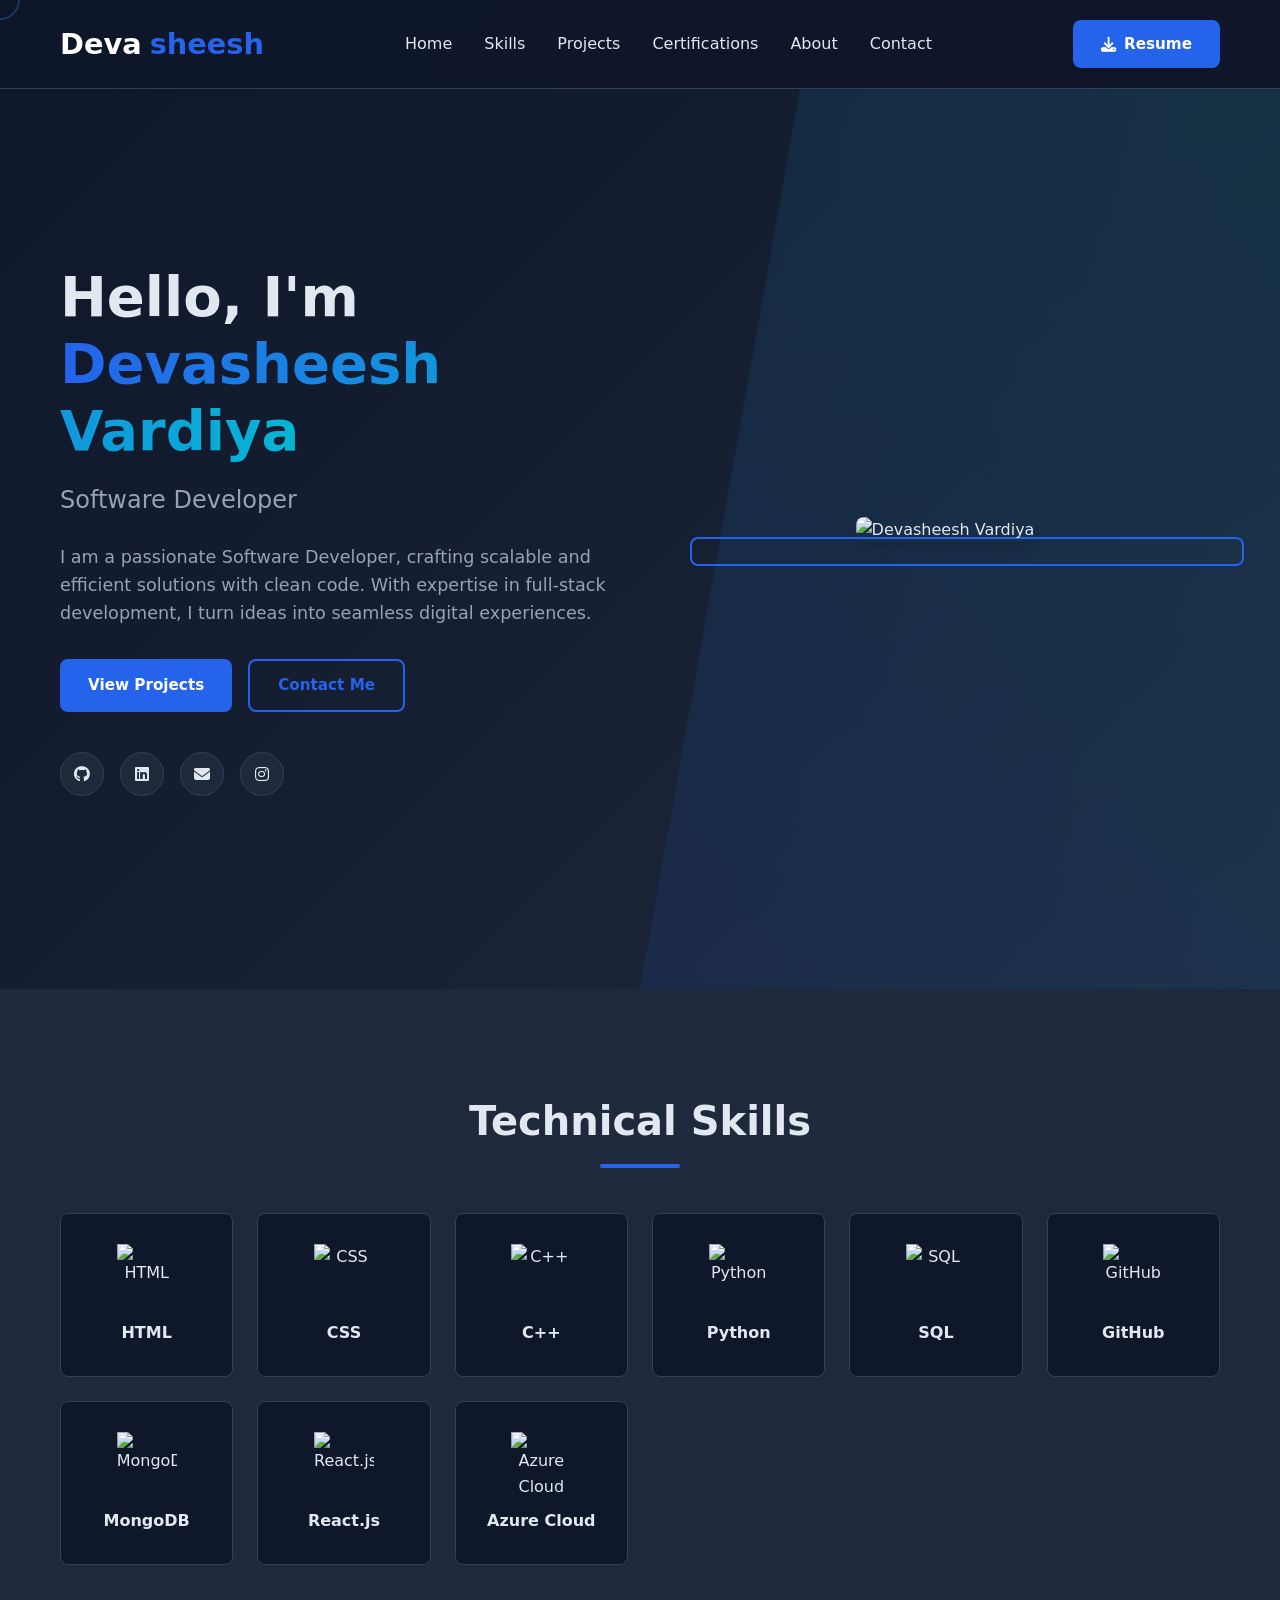
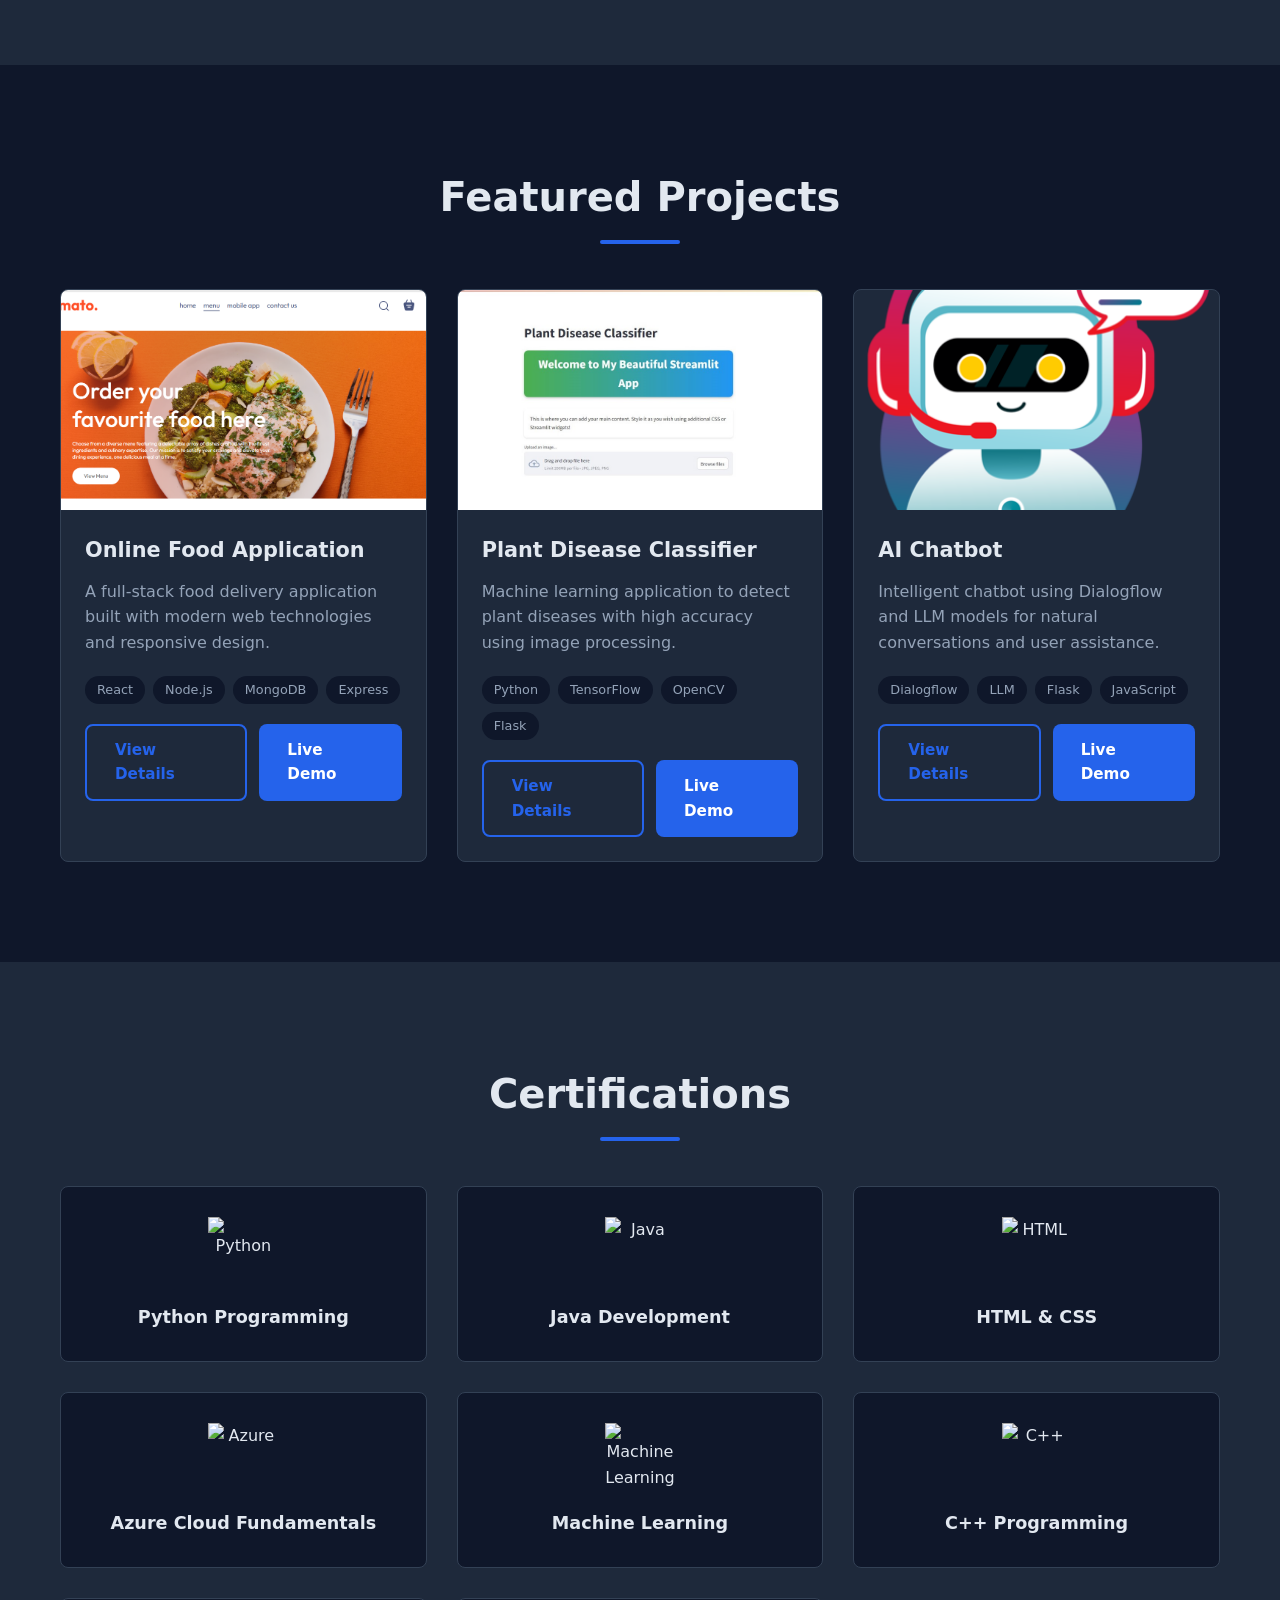
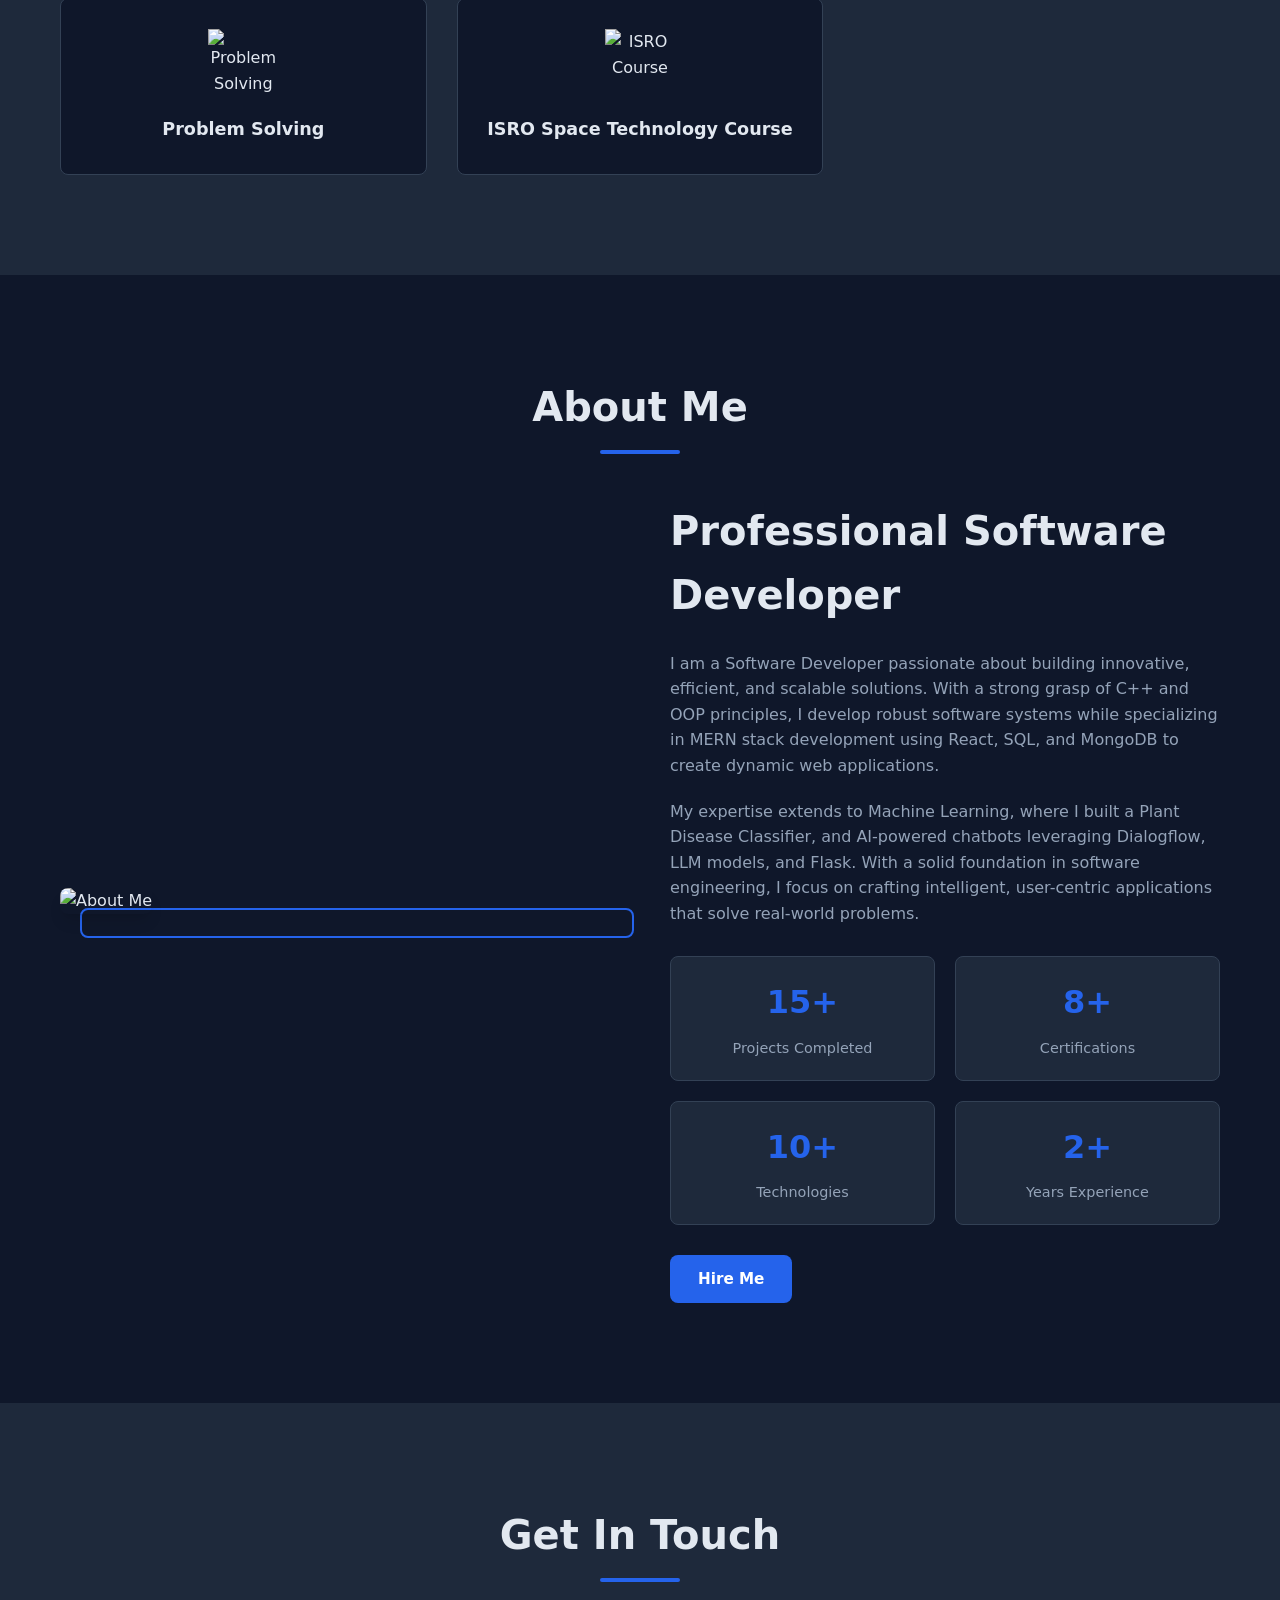
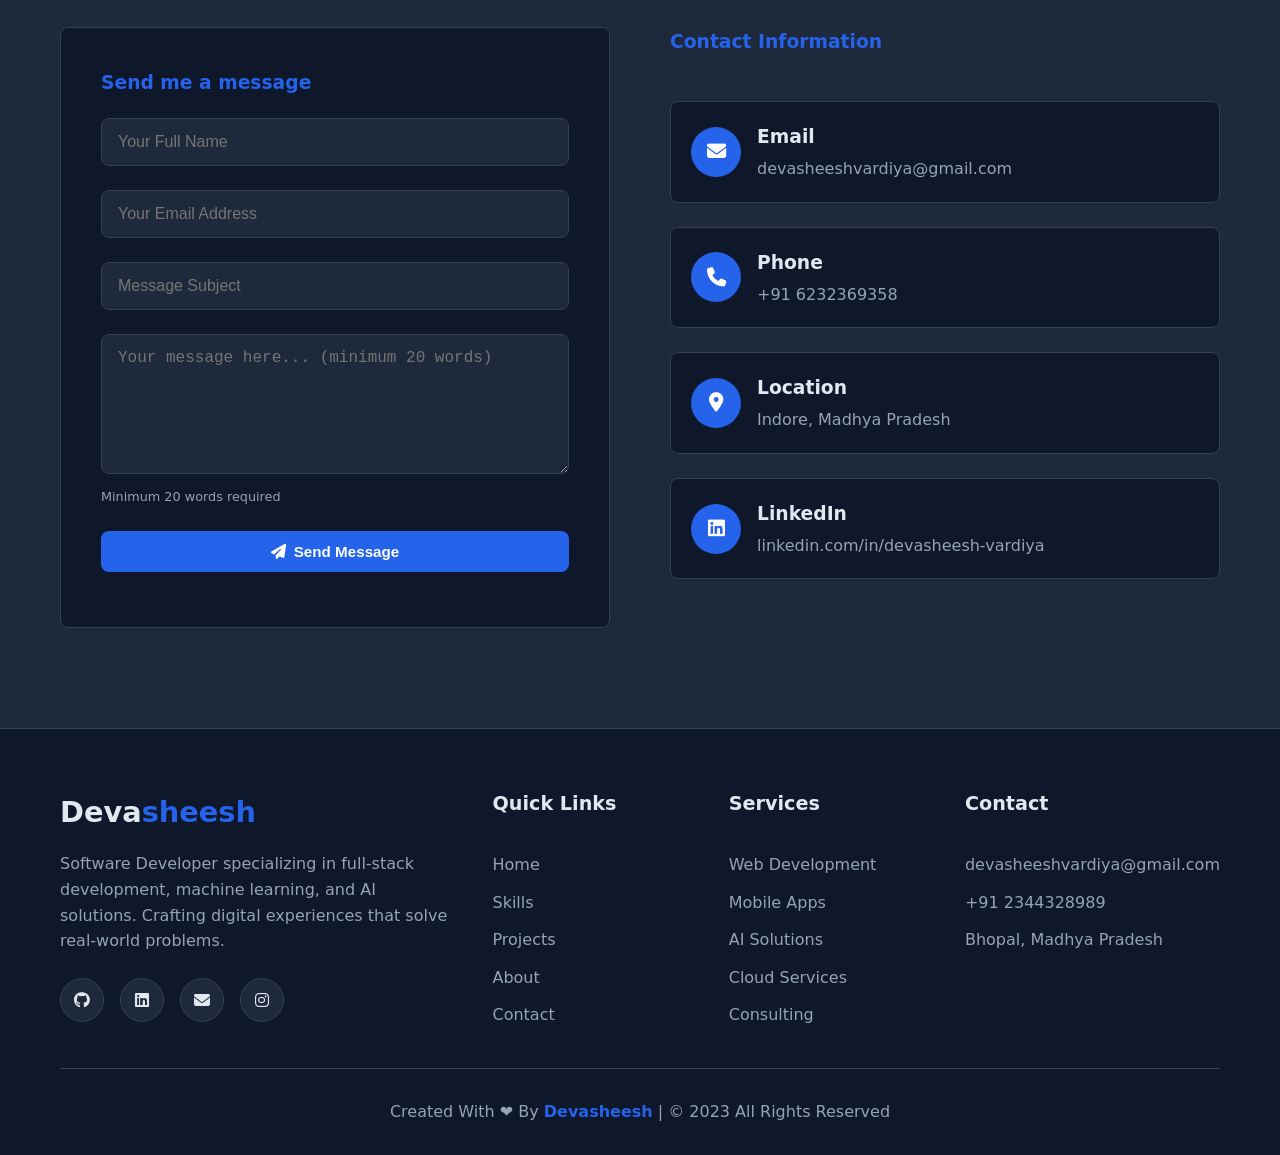
==== commit eb315a5a: "Add mouse effects with star particles and custom cursor" ====
--- a/index.html
+++ b/index.html
@@ -1,5 +1,6 @@
 <!DOCTYPE html>
 <html lang="en">
+
 <head>
   <meta charset="UTF-8" />
   <meta name="viewport" content="width=device-width, initial-scale=1.0" />
@@ -7,9 +8,10 @@
   <link rel="stylesheet" href="style.css">
   <link rel="stylesheet" href="https://cdnjs.cloudflare.com/ajax/libs/font-awesome/6.4.0/css/all.min.css">
 </head>
-<body> 
-
-   <div id="particles-js"></div>
+
+<body>
+
+  <div id="particles-js"></div>
   <!-- Header -->
   <header id="header">
     <div class="container">
@@ -43,20 +45,24 @@
         <div class="hero-text">
           <h1>Hello, I'm <span class="text-gradient">Devasheesh Vardiya</span></h1>
           <h2>Software Developer</h2>
-          <p>I am a passionate Software Developer, crafting scalable and efficient solutions with clean code. With expertise in full-stack development, I turn ideas into seamless digital experiences.</p>
+          <p>I am a passionate Software Developer, crafting scalable and efficient solutions with clean code. With
+            expertise in full-stack development, I turn ideas into seamless digital experiences.</p>
           <div class="hero-buttons">
             <a href="#projects" class="btn">View Projects</a>
             <a href="#contact" class="btn btn-outline">Contact Me</a>
           </div>
           <div class="social-links">
             <a href="https://github.com/devasheesh-07" title="GitHub"><i class="fab fa-github"></i></a>
-            <a href="https://www.linkedin.com/in/devasheesh-vardiya-0a805923b/" title="LinkedIn"><i class="fab fa-linkedin"></i></a>
+            <a href="https://www.linkedin.com/in/devasheesh-vardiya-0a805923b/" title="LinkedIn"><i
+                class="fab fa-linkedin"></i></a>
             <a href="mailto:devasheeshvardiya@gmail.com" title="Email"><i class="fas fa-envelope"></i></a>
             <a href="#" title="Instagram"><i class="fab fa-instagram"></i></a>
           </div>
         </div>
         <div class="hero-image">
-          <img src="https://images.pexels.com/photos/16129700/pexels-photo-16129700/free-photo-of-man-in-glasses-working-on-pc-at-table.jpeg?auto=compress&cs=tinysrgb&w=600" alt="Devasheesh Vardiya">
+          <img
+            src="https://images.pexels.com/photos/16129700/pexels-photo-16129700/free-photo-of-man-in-glasses-working-on-pc-at-table.jpeg?auto=compress&cs=tinysrgb&w=600"
+            alt="Devasheesh Vardiya">
         </div>
       </div>
     </div>
@@ -68,7 +74,9 @@
       <h2 class="section-title">Technical Skills</h2>
       <div class="skills-container">
         <div class="skill-card">
-          <img src="https://cdn.iconscout.com/icon/free/png-256/free-html-5-logo-icon-download-in-svg-png-gif-file-formats--programming-langugae-language-pack-logos-icons-1175208.png" alt="HTML">
+          <img
+            src="https://cdn.iconscout.com/icon/free/png-256/free-html-5-logo-icon-download-in-svg-png-gif-file-formats--programming-langugae-language-pack-logos-icons-1175208.png"
+            alt="HTML">
           <span>HTML</span>
         </div>
         <div class="skill-card">
@@ -76,15 +84,21 @@
           <span>CSS</span>
         </div>
         <div class="skill-card">
-          <img src="https://upload.wikimedia.org/wikipedia/commons/thumb/1/18/ISO_C%2B%2B_Logo.svg/1822px-ISO_C%2B%2B_Logo.svg.png" alt="C++">
+          <img
+            src="https://upload.wikimedia.org/wikipedia/commons/thumb/1/18/ISO_C%2B%2B_Logo.svg/1822px-ISO_C%2B%2B_Logo.svg.png"
+            alt="C++">
           <span>C++</span>
         </div>
         <div class="skill-card">
-          <img src="https://cdn3d.iconscout.com/3d/free/preview/free-python-3d-icon-download-in-png-blend-fbx-gltf-file-formats--pycharm-logo-programming-language-high-level-interpreted-coding-lang-pack-logos-icons-7578001.png?f=webp&h=700" alt="Python">
+          <img
+            src="https://cdn3d.iconscout.com/3d/free/preview/free-python-3d-icon-download-in-png-blend-fbx-gltf-file-formats--pycharm-logo-programming-language-high-level-interpreted-coding-lang-pack-logos-icons-7578001.png?f=webp&h=700"
+            alt="Python">
           <span>Python</span>
         </div>
         <div class="skill-card">
-          <img src="https://static.vecteezy.com/system/resources/thumbnails/036/044/336/small_2x/sql-database-icon-logo-design-ui-or-ux-app-png.png" alt="SQL">
+          <img
+            src="https://static.vecteezy.com/system/resources/thumbnails/036/044/336/small_2x/sql-database-icon-logo-design-ui-or-ux-app-png.png"
+            alt="SQL">
           <span>SQL</span>
         </div>
         <div class="skill-card">
@@ -118,7 +132,8 @@
           </div>
           <div class="project-content">
             <h3 class="project-title">Online Food Application</h3>
-            <p class="project-description">A full-stack food delivery application built with modern web technologies and responsive design.</p>
+            <p class="project-description">A full-stack food delivery application built with modern web technologies and
+              responsive design.</p>
             <div class="project-tags">
               <span class="project-tag">React</span>
               <span class="project-tag">Node.js</span>
@@ -137,7 +152,8 @@
           </div>
           <div class="project-content">
             <h3 class="project-title">Plant Disease Classifier</h3>
-            <p class="project-description">Machine learning application to detect plant diseases with high accuracy using image processing.</p>
+            <p class="project-description">Machine learning application to detect plant diseases with high accuracy
+              using image processing.</p>
             <div class="project-tags">
               <span class="project-tag">Python</span>
               <span class="project-tag">TensorFlow</span>
@@ -156,7 +172,8 @@
           </div>
           <div class="project-content">
             <h3 class="project-title">AI Chatbot</h3>
-            <p class="project-description">Intelligent chatbot using Dialogflow and LLM models for natural conversations and user assistance.</p>
+            <p class="project-description">Intelligent chatbot using Dialogflow and LLM models for natural conversations
+              and user assistance.</p>
             <div class="project-tags">
               <span class="project-tag">Dialogflow</span>
               <span class="project-tag">LLM</span>
@@ -220,12 +237,18 @@
       <h2 class="section-title">About Me</h2>
       <div class="about-container">
         <div class="about-image">
-          <img src="https://images.unsplash.com/photo-1581472723648-909f4851d4ae?q=80&w=2070&auto=format&fit=crop&ixlib=rb-4.0.3&ixid=M3wxMjA3fDB8MHxwaG90by1wYWdlfHx8fGVufDB8fHx8fA%3D%3D" alt="About Me">
+          <img
+            src="https://images.unsplash.com/photo-1581472723648-909f4851d4ae?q=80&w=2070&auto=format&fit=crop&ixlib=rb-4.0.3&ixid=M3wxMjA3fDB8MHxwaG90by1wYWdlfHx8fGVufDB8fHx8fA%3D%3D"
+            alt="About Me">
         </div>
         <div class="about-content">
           <h2>Professional Software Developer</h2>
-          <p>I am a Software Developer passionate about building innovative, efficient, and scalable solutions. With a strong grasp of C++ and OOP principles, I develop robust software systems while specializing in MERN stack development using React, SQL, and MongoDB to create dynamic web applications.</p>
-          <p>My expertise extends to Machine Learning, where I built a Plant Disease Classifier, and AI-powered chatbots leveraging Dialogflow, LLM models, and Flask. With a solid foundation in software engineering, I focus on crafting intelligent, user-centric applications that solve real-world problems.</p>
+          <p>I am a Software Developer passionate about building innovative, efficient, and scalable solutions. With a
+            strong grasp of C++ and OOP principles, I develop robust software systems while specializing in MERN stack
+            development using React, SQL, and MongoDB to create dynamic web applications.</p>
+          <p>My expertise extends to Machine Learning, where I built a Plant Disease Classifier, and AI-powered chatbots
+            leveraging Dialogflow, LLM models, and Flask. With a solid foundation in software engineering, I focus on
+            crafting intelligent, user-centric applications that solve real-world problems.</p>
           <div class="about-stats">
             <div class="stat">
               <div class="stat-number">15+</div>
@@ -251,28 +274,49 @@
   </section>
 
   <!-- Contact Section -->
+  <!-- Contact Section -->
   <section id="contact" class="section">
     <div class="container">
       <h2 class="section-title">Get In Touch</h2>
       <div class="contact-container">
         <div class="contact-form">
-          <form id="contactForm">
+          <h3 style="margin-bottom: 20px; color: var(--primary);">Send me a message</h3>
+          <form id="contactForm" action="https://api.web3forms.com/submit" method="POST">
+            <!-- Web3Forms Configuration -->
+            <input type="hidden" name="access_key" value="9eec099e-6093-4504-b435-a6b53d9df4fc">
+            <input type="hidden" name="subject" value="New Message from Portfolio Contact Form">
+            <input type="hidden" name="from_name" value="Portfolio Website">
+            <input type="checkbox" name="botcheck" style="display: none;">
+
+            <!-- Redirect after success (optional) -->
+            <!-- <input type="hidden" name="redirect" value="https://web3forms.com/success"> -->
+
+            <!-- Form Fields -->
             <div class="form-group">
-              <input type="text" class="form-control" placeholder="Your Name" required>
+              <input type="text" name="name" class="form-control" placeholder="Your Full Name" required>
             </div>
             <div class="form-group">
-              <input type="email" class="form-control" placeholder="Your Email" required>
+              <input type="email" name="email" class="form-control" placeholder="Your Email Address" required>
             </div>
             <div class="form-group">
-              <input type="text" class="form-control" placeholder="Subject" required>
+              <input type="text" name="subject" class="form-control" placeholder="Message Subject" required>
             </div>
             <div class="form-group">
-              <textarea class="form-control" placeholder="Your Message" required></textarea>
-            </div>
-            <button type="submit" class="btn">Send Message</button>
+              <textarea name="message" class="form-control" placeholder="Your message here... (minimum 20 words)"
+                rows="5" required></textarea>
+              <small style="color: var(--text-muted); font-size: 0.8rem; margin-top: 5px; display: block;">
+                Minimum 20 words required
+              </small>
+            </div>
+            <button type="submit" class="btn" style="width: 100%;">
+              <i class="fas fa-paper-plane"></i> Send Message
+            </button>
           </form>
-        </div>
+          <div id="form-status" style="margin-top: 15px; text-align: center; font-weight: 500;"></div>
+        </div>
+
         <div class="contact-info">
+          <h3 style="margin-bottom: 20px; color: var(--primary);">Contact Information</h3>
           <div class="contact-item">
             <div class="contact-icon">
               <i class="fas fa-envelope"></i>
@@ -288,7 +332,7 @@
             </div>
             <div class="contact-details">
               <h3>Phone</h3>
-              <p>+91 2344328989</p>
+              <p>+91 6232369358</p>
             </div>
           </div>
           <div class="contact-item">
@@ -297,7 +341,7 @@
             </div>
             <div class="contact-details">
               <h3>Location</h3>
-              <p>Bhopal, Madhya Pradesh</p>
+              <p>Indore, Madhya Pradesh</p>
             </div>
           </div>
           <div class="contact-item">
@@ -320,10 +364,12 @@
       <div class="footer-content">
         <div class="footer-about">
           <div class="footer-logo">Deva<span>sheesh</span></div>
-          <p class="footer-text">Software Developer specializing in full-stack development, machine learning, and AI solutions. Crafting digital experiences that solve real-world problems.</p>
+          <p class="footer-text">Software Developer specializing in full-stack development, machine learning, and AI
+            solutions. Crafting digital experiences that solve real-world problems.</p>
           <div class="social-links">
             <a href="https://github.com/devasheesh-07" title="GitHub"><i class="fab fa-github"></i></a>
-            <a href="https://www.linkedin.com/in/devasheesh-vardiya-0a805923b/" title="LinkedIn"><i class="fab fa-linkedin"></i></a>
+            <a href="https://www.linkedin.com/in/devasheesh-vardiya-0a805923b/" title="LinkedIn"><i
+                class="fab fa-linkedin"></i></a>
             <a href="mailto:devasheeshvardiya@gmail.com" title="Email"><i class="fas fa-envelope"></i></a>
             <a href="#" title="Instagram"><i class="fab fa-instagram"></i></a>
           </div>
@@ -374,4 +420,5 @@
   <!-- JavaScript -->
   <script src="script.js"></script>
 </body>
+
 </html>
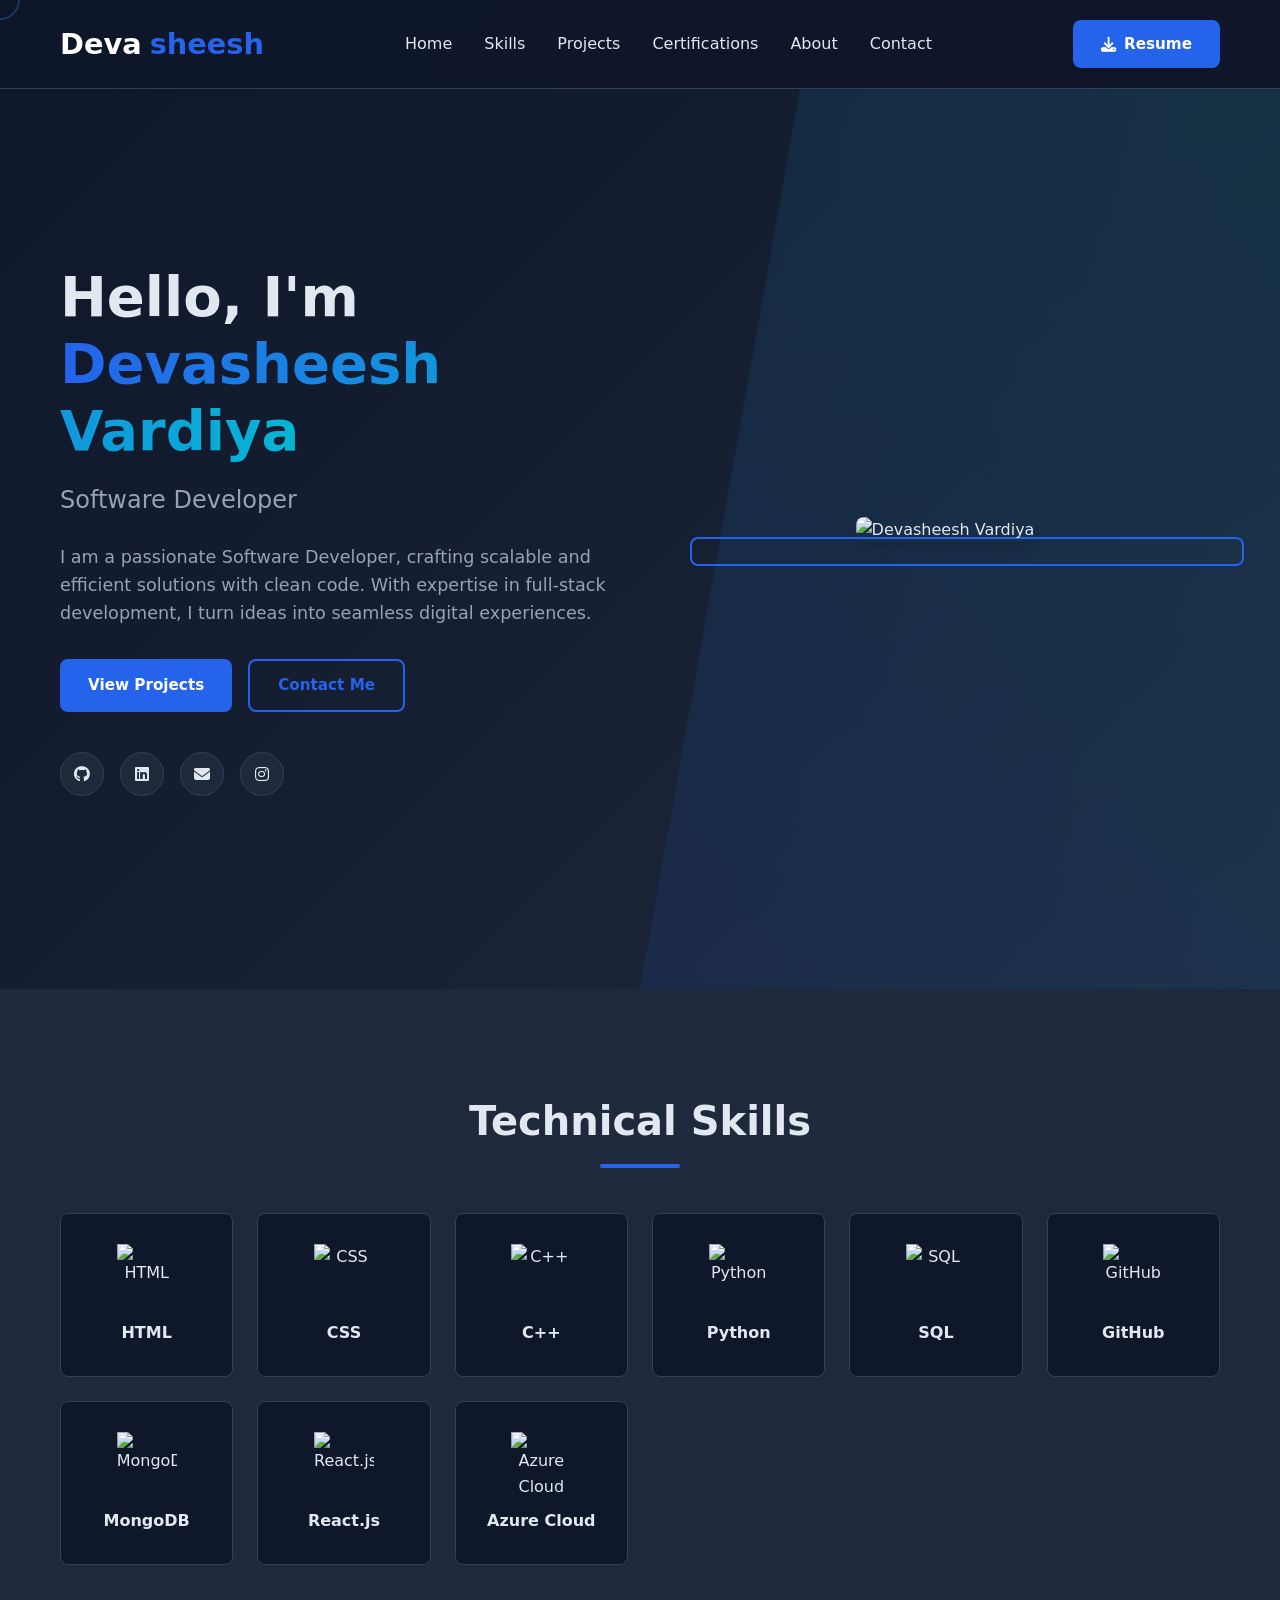
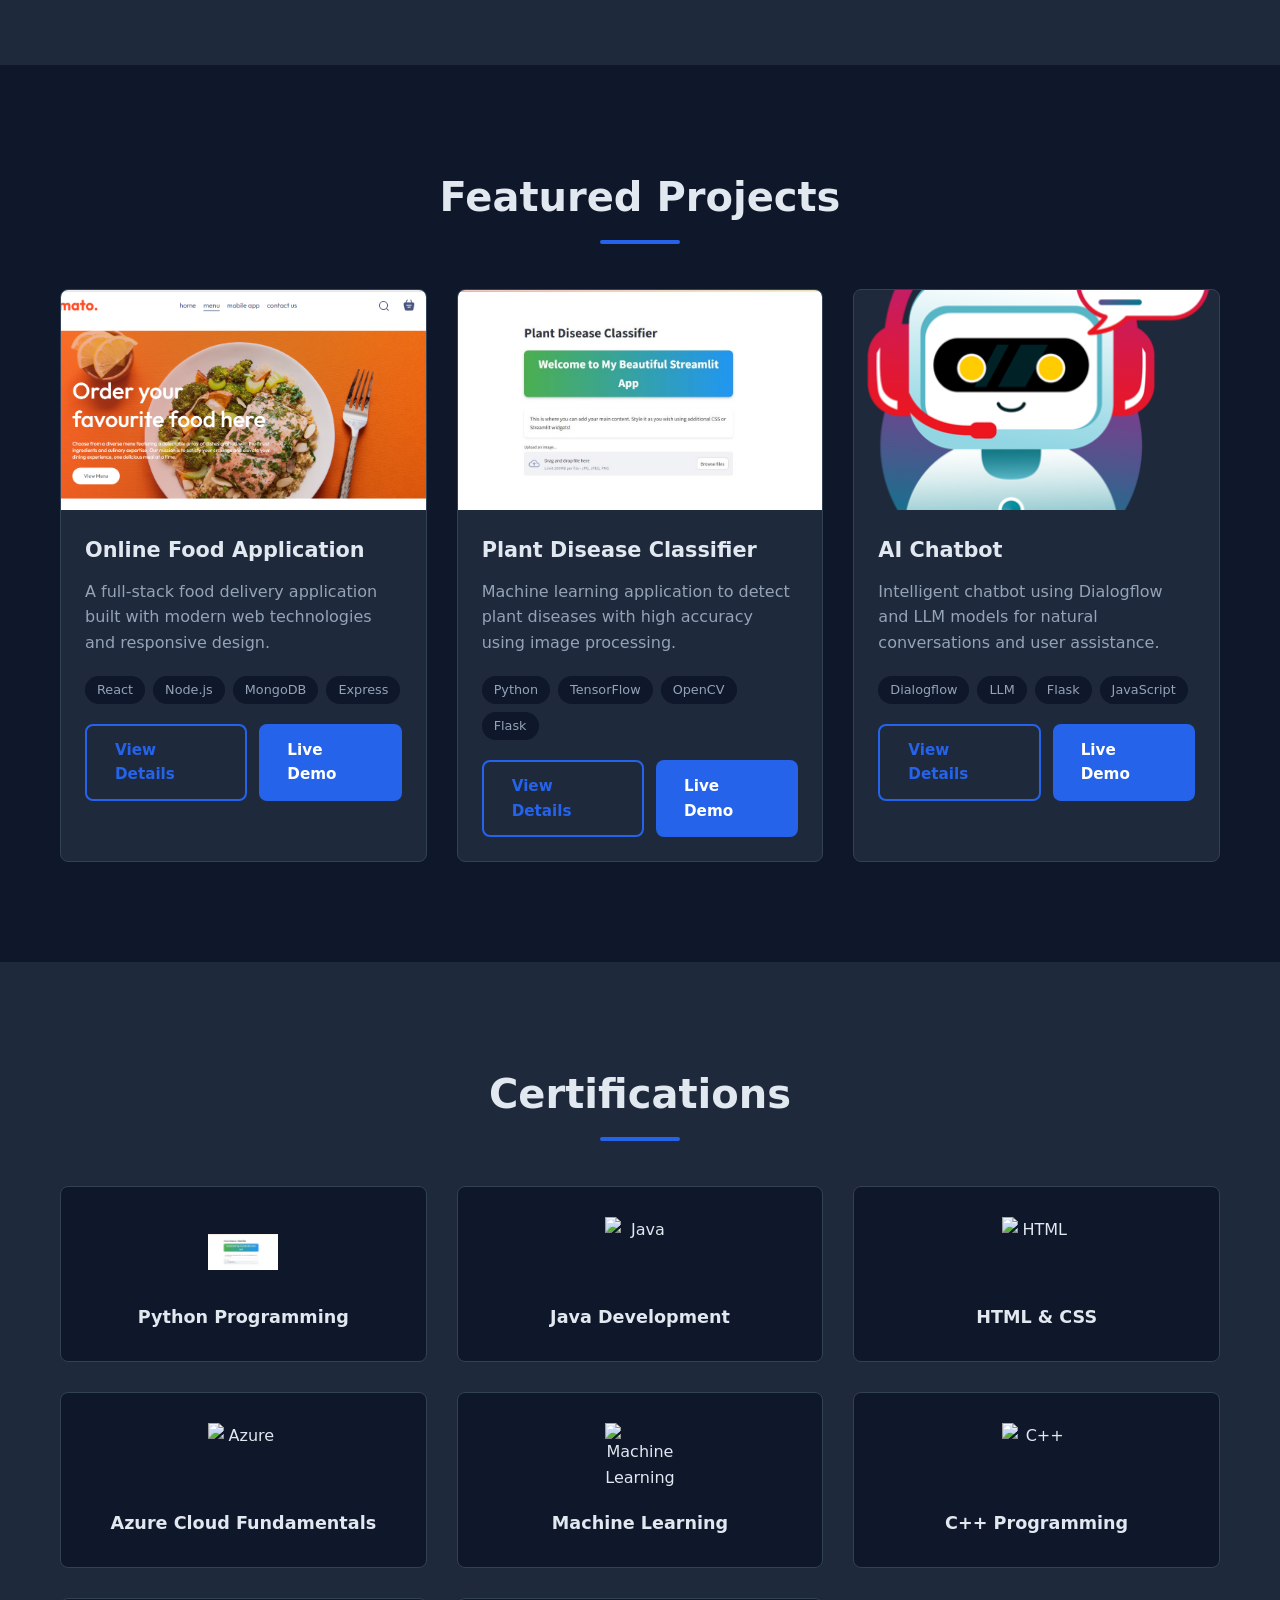
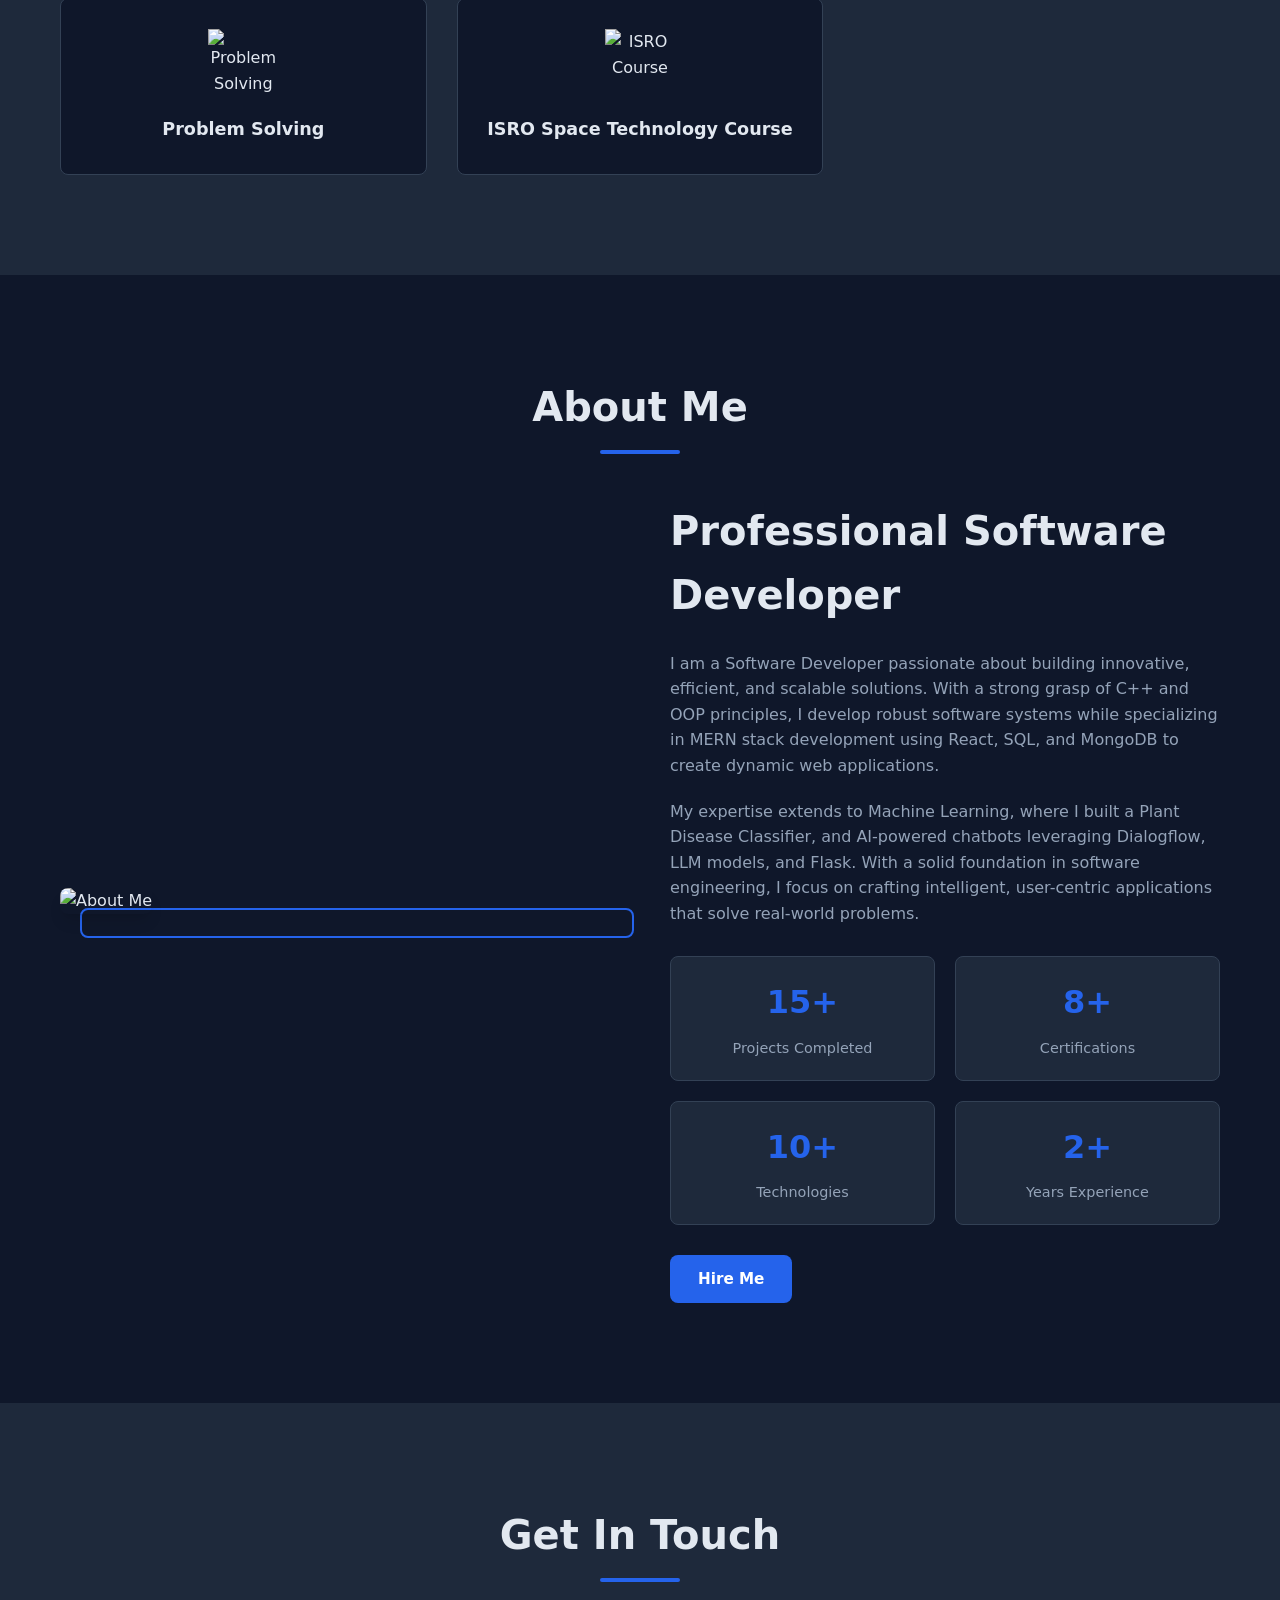
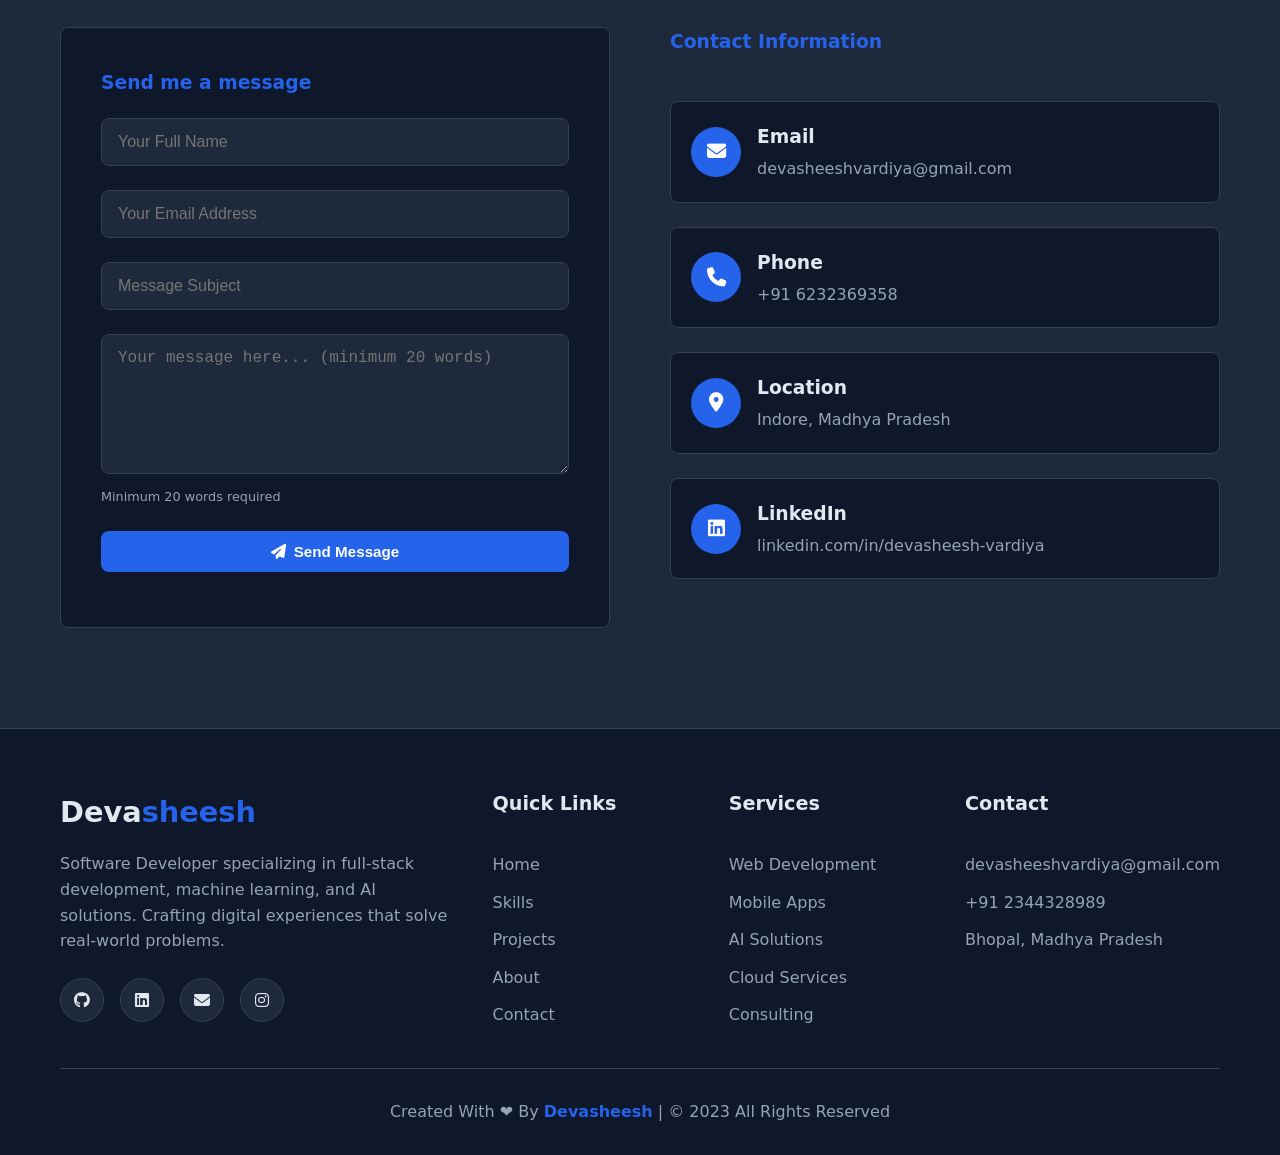
==== commit 9d4f9294: "Add mouse effects with star particles and custom cursor" ====
--- a/index.html
+++ b/index.html
@@ -196,7 +196,7 @@
       <h2 class="section-title">Certifications</h2>
       <div class="certifications-container">
         <div class="cert-card" data-cert="photos/python-cert.png">
-          <img src="https://cdn-icons-png.flaticon.com/512/5968/5968350.png" alt="Python">
+          <img src="photos/pro2.jpg" alt="Python">
           <h3>Python Programming</h3>
         </div>
         <div class="cert-card" data-cert="photos/java-cert.png">
@@ -229,6 +229,57 @@
         </div>
       </div>
     </div>
+    <!-- Enhanced Certificate Modal -->
+    <div class="cert-modal" id="certModal">
+      <div class="cert-modal-overlay" id="certModalOverlay"></div>
+      <div class="cert-modal-content">
+        <div class="cert-modal-header">
+          <h3 class="cert-modal-title" id="certModalTitle">Certificate</h3>
+          <button class="cert-modal-close" id="certModalClose">
+            <i class="fas fa-times"></i>
+          </button>
+        </div>
+        <div class="cert-modal-body">
+          <div class="cert-image-container">
+            <img class="cert-modal-image" id="certModalImage" src="" alt="Certificate">
+            <div class="cert-loading" id="certLoading">
+              <div class="loading-spinner"></div>
+              <p>Loading certificate...</p>
+            </div>
+          </div>
+          <div class="cert-details" id="certDetails">
+            <h4 id="certName">Certificate Name</h4>
+            <div class="cert-meta">
+              <div class="meta-item">
+                <i class="fas fa-calendar"></i>
+                <span id="certDate">Issued Date</span>
+              </div>
+              <div class="meta-item">
+                <i class="fas fa-building"></i>
+                <span id="certIssuer">Issuing Organization</span>
+              </div>
+              <div class="meta-item">
+                <i class="fas fa-id-card"></i>
+                <span id="certId">Certificate ID</span>
+              </div>
+            </div>
+            <p class="cert-description" id="certDescription">Certificate description goes here...</p>
+            <div class="cert-actions">
+              <button class="btn btn-outline" id="downloadCert">
+                <i class="fas fa-download"></i> Download
+              </button>
+              <button class="btn" id="verifyCert">
+                <i class="fas fa-shield-alt"></i> Verify
+              </button>
+            </div>
+          </div>
+        </div>
+      </div>
+    </div>
+
+
+
+
   </section>
 
   <!-- About Section -->
@@ -417,6 +468,7 @@
     </div>
   </div>
 
+
   <!-- JavaScript -->
   <script src="script.js"></script>
 </body>
--- a/style.css
+++ b/style.css
@@ -954,4 +954,300 @@
   .cursor, .cursor-follower {
     display: none;
   }
+} 
+/* ===== ENHANCED CERTIFICATE MODAL ===== */
+.cert-modal {
+  position: fixed;
+  top: 0;
+  left: 0;
+  width: 100%;
+  height: 100%;
+  display: none;
+  align-items: center;
+  justify-content: center;
+  z-index: 2000;
+  padding: 20px;
+  opacity: 0;
+  transition: opacity 0.3s ease;
+}
+
+.cert-modal.active {
+  display: flex;
+  opacity: 1;
+}
+
+.cert-modal-overlay {
+  position: absolute;
+  top: 0;
+  left: 0;
+  width: 100%;
+  height: 100%;
+  background: rgba(0, 0, 0, 0.8);
+  backdrop-filter: blur(10px);
+}
+
+.cert-modal-content {
+  position: relative;
+  width: 90%;
+  max-width: 1000px;
+  max-height: 90vh;
+  background: var(--dark);
+  border-radius: 20px;
+  border: 1px solid var(--border);
+  box-shadow: 0 25px 50px -12px rgba(0, 0, 0, 0.5);
+  overflow: hidden;
+  transform: scale(0.9);
+  transition: transform 0.3s cubic-bezier(0.4, 0, 0.2, 1);
+}
+
+.cert-modal.active .cert-modal-content {
+  transform: scale(1);
+}
+
+.cert-modal-header {
+  display: flex;
+  justify-content: space-between;
+  align-items: center;
+  padding: 24px 32px;
+  background: var(--dark-alt);
+  border-bottom: 1px solid var(--border);
+}
+
+.cert-modal-title {
+  font-size: 1.5rem;
+  font-weight: 600;
+  color: var(--primary);
+  margin: 0;
+}
+
+.cert-modal-close {
+  background: none;
+  border: none;
+  color: var(--text-muted);
+  font-size: 1.5rem;
+  cursor: pointer;
+  padding: 8px;
+  border-radius: 50%;
+  transition: var(--transition);
+  display: flex;
+  align-items: center;
+  justify-content: center;
+  width: 40px;
+  height: 40px;
+}
+
+.cert-modal-close:hover {
+  background: rgba(255, 255, 255, 0.1);
+  color: var(--text);
+  transform: rotate(90deg);
+}
+
+.cert-modal-body {
+  display: grid;
+  grid-template-columns: 1fr 1fr;
+  height: 600px;
+  max-height: 70vh;
+}
+
+.cert-image-container {
+  position: relative;
+  background: var(--dark-alt);
+  display: flex;
+  align-items: center;
+  justify-content: center;
+  padding: 40px;
+  border-right: 1px solid var(--border);
+  overflow: hidden;
+}
+
+.cert-modal-image {
+  max-width: 100%;
+  max-height: 100%;
+  object-fit: contain;
+  border-radius: 12px;
+  box-shadow: 0 10px 25px rgba(0, 0, 0, 0.3);
+  transition: transform 0.3s ease;
+  cursor: zoom-in;
+}
+
+.cert-modal-image.zoomed {
+  transform: scale(1.8);
+  cursor: zoom-out;
+  box-shadow: 0 20px 40px rgba(0, 0, 0, 0.4);
+}
+
+.cert-loading {
+  display: none;
+  flex-direction: column;
+  align-items: center;
+  gap: 20px;
+  color: var(--text-muted);
+}
+
+.cert-loading.active {
+  display: flex;
+}
+
+.loading-spinner {
+  width: 50px;
+  height: 50px;
+  border: 3px solid var(--border);
+  border-top: 3px solid var(--primary);
+  border-radius: 50%;
+  animation: spin 1s linear infinite;
+}
+
+@keyframes spin {
+  0% { transform: rotate(0deg); }
+  100% { transform: rotate(360deg); }
+}
+
+.cert-details {
+  padding: 40px;
+  display: flex;
+  flex-direction: column;
+  gap: 24px;
+  overflow-y: auto;
+}
+
+.cert-details h4 {
+  font-size: 1.8rem;
+  font-weight: 700;
+  color: var(--text);
+  margin: 0;
+  line-height: 1.3;
+}
+
+.cert-meta {
+  display: flex;
+  flex-direction: column;
+  gap: 16px;
+  padding: 20px;
+  background: var(--dark-alt);
+  border-radius: 12px;
+  border: 1px solid var(--border);
+}
+
+.meta-item {
+  display: flex;
+  align-items: center;
+  gap: 12px;
+  color: var(--text-muted);
+}
+
+.meta-item i {
+  width: 20px;
+  color: var(--primary);
+}
+
+.cert-description {
+  color: var(--text-muted);
+  line-height: 1.6;
+  margin: 0;
+  font-size: 1rem;
+}
+
+.cert-actions {
+  display: flex;
+  gap: 12px;
+  margin-top: auto;
+}
+
+.cert-actions .btn {
+  flex: 1;
+  display: flex;
+  align-items: center;
+  justify-content: center;
+  gap: 8px;
+}
+
+/* Certificate data attributes for dynamic content */
+.cert-card {
+  cursor: pointer;
+  transition: var(--transition);
+}
+
+.cert-card:hover {
+  transform: translateY(-5px);
+}
+
+/* Responsive Design for Modal */
+@media (max-width: 968px) {
+  .cert-modal-body {
+    grid-template-columns: 1fr;
+    height: auto;
+    max-height: 80vh;
+  }
+  
+  .cert-image-container {
+    border-right: none;
+    border-bottom: 1px solid var(--border);
+    max-height: 300px;
+    padding: 20px;
+  }
+  
+  .cert-details {
+    padding: 24px;
+  }
+  
+  .cert-details h4 {
+    font-size: 1.5rem;
+  }
+}
+
+@media (max-width: 576px) {
+  .cert-modal-content {
+    width: 95%;
+  }
+  
+  .cert-modal-header {
+    padding: 16px 20px;
+  }
+  
+  .cert-details {
+    padding: 20px;
+  }
+  
+  .cert-actions {
+    flex-direction: column;
+  }
+  
+  .cert-meta {
+    padding: 16px;
+  }
+}
+
+/* Animation for modal entrance */
+@keyframes modalEntrance {
+  from {
+    opacity: 0;
+    transform: scale(0.8) translateY(-20px);
+  }
+  to {
+    opacity: 1;
+    transform: scale(1) translateY(0);
+  }
+}
+
+.cert-modal.active .cert-modal-content {
+  animation: modalEntrance 0.4s cubic-bezier(0.4, 0, 0.2, 1);
+}
+
+/* Scrollbar styling for cert details */
+.cert-details::-webkit-scrollbar {
+  width: 6px;
+}
+
+.cert-details::-webkit-scrollbar-track {
+  background: var(--dark-alt);
+  border-radius: 3px;
+}
+
+.cert-details::-webkit-scrollbar-thumb {
+  background: var(--primary);
+  border-radius: 3px;
+}
+
+.cert-details::-webkit-scrollbar-thumb:hover {
+  background: var(--primary-light);
 }
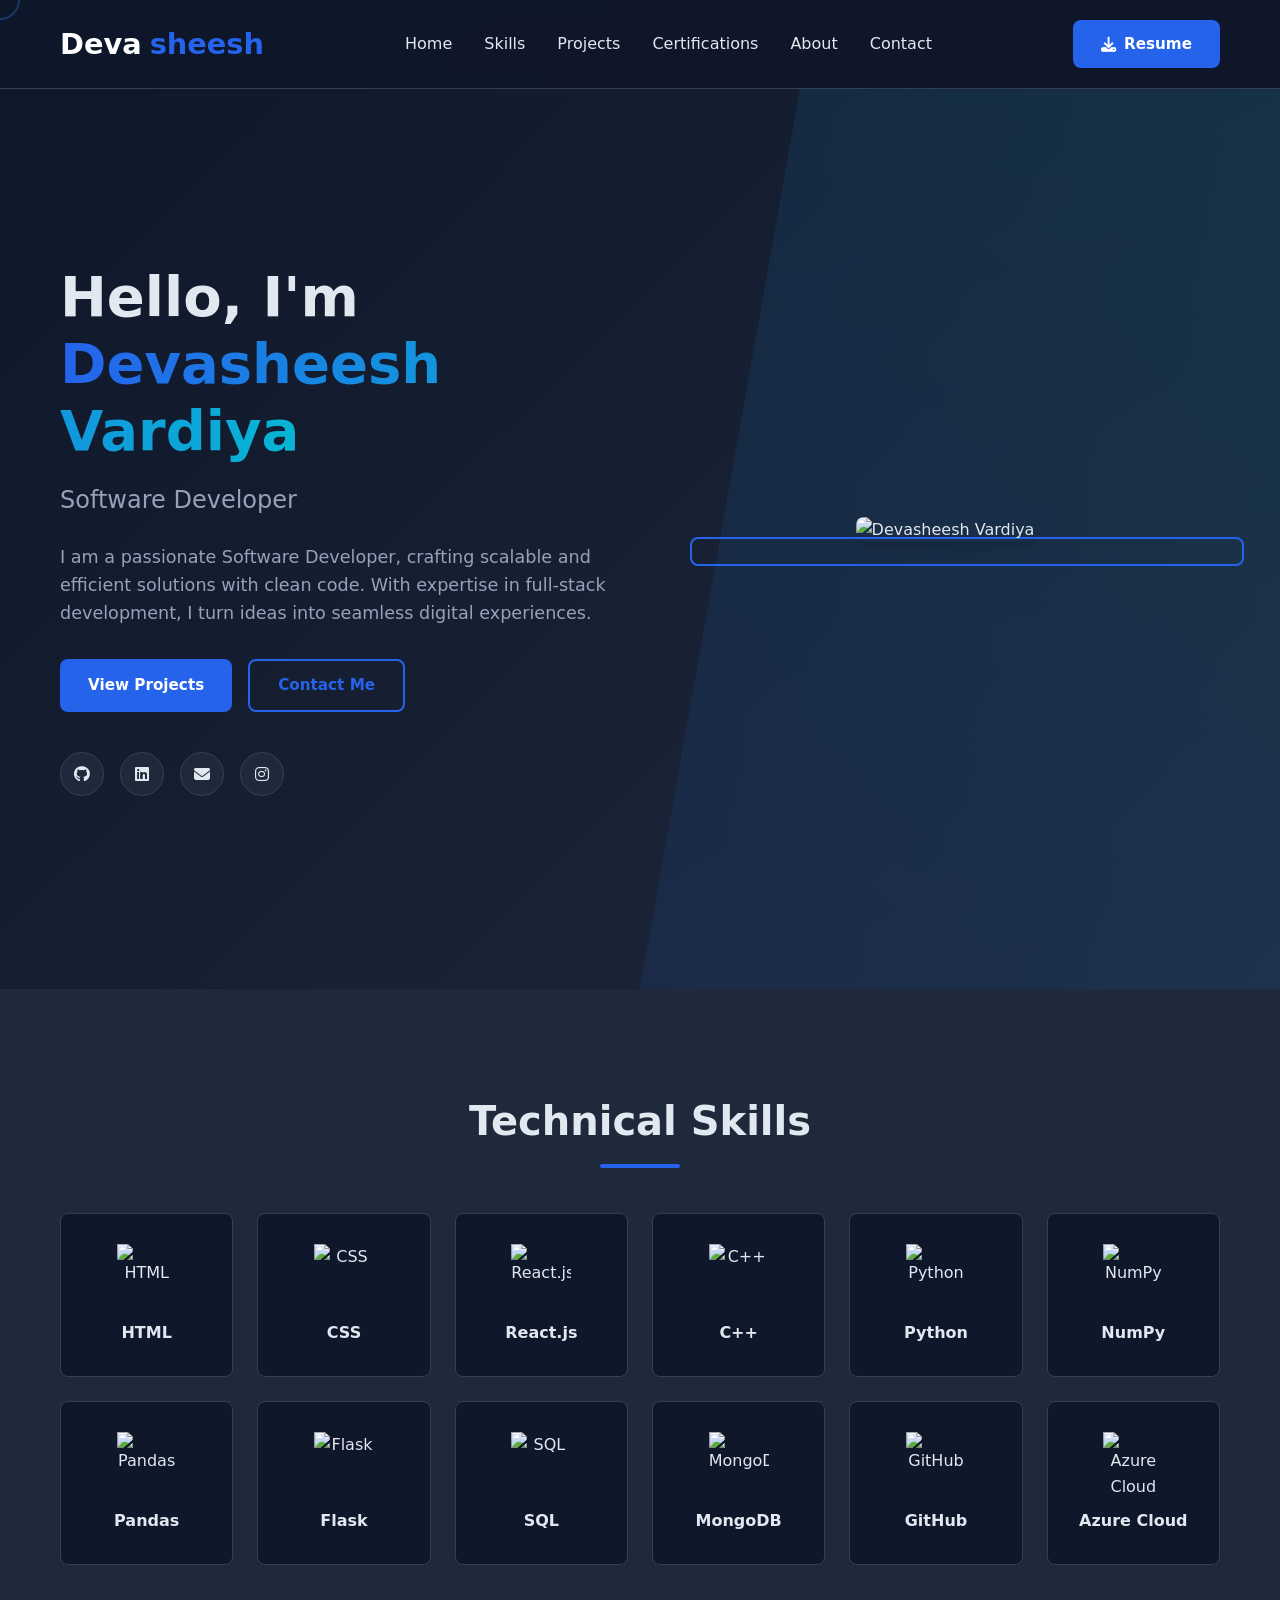
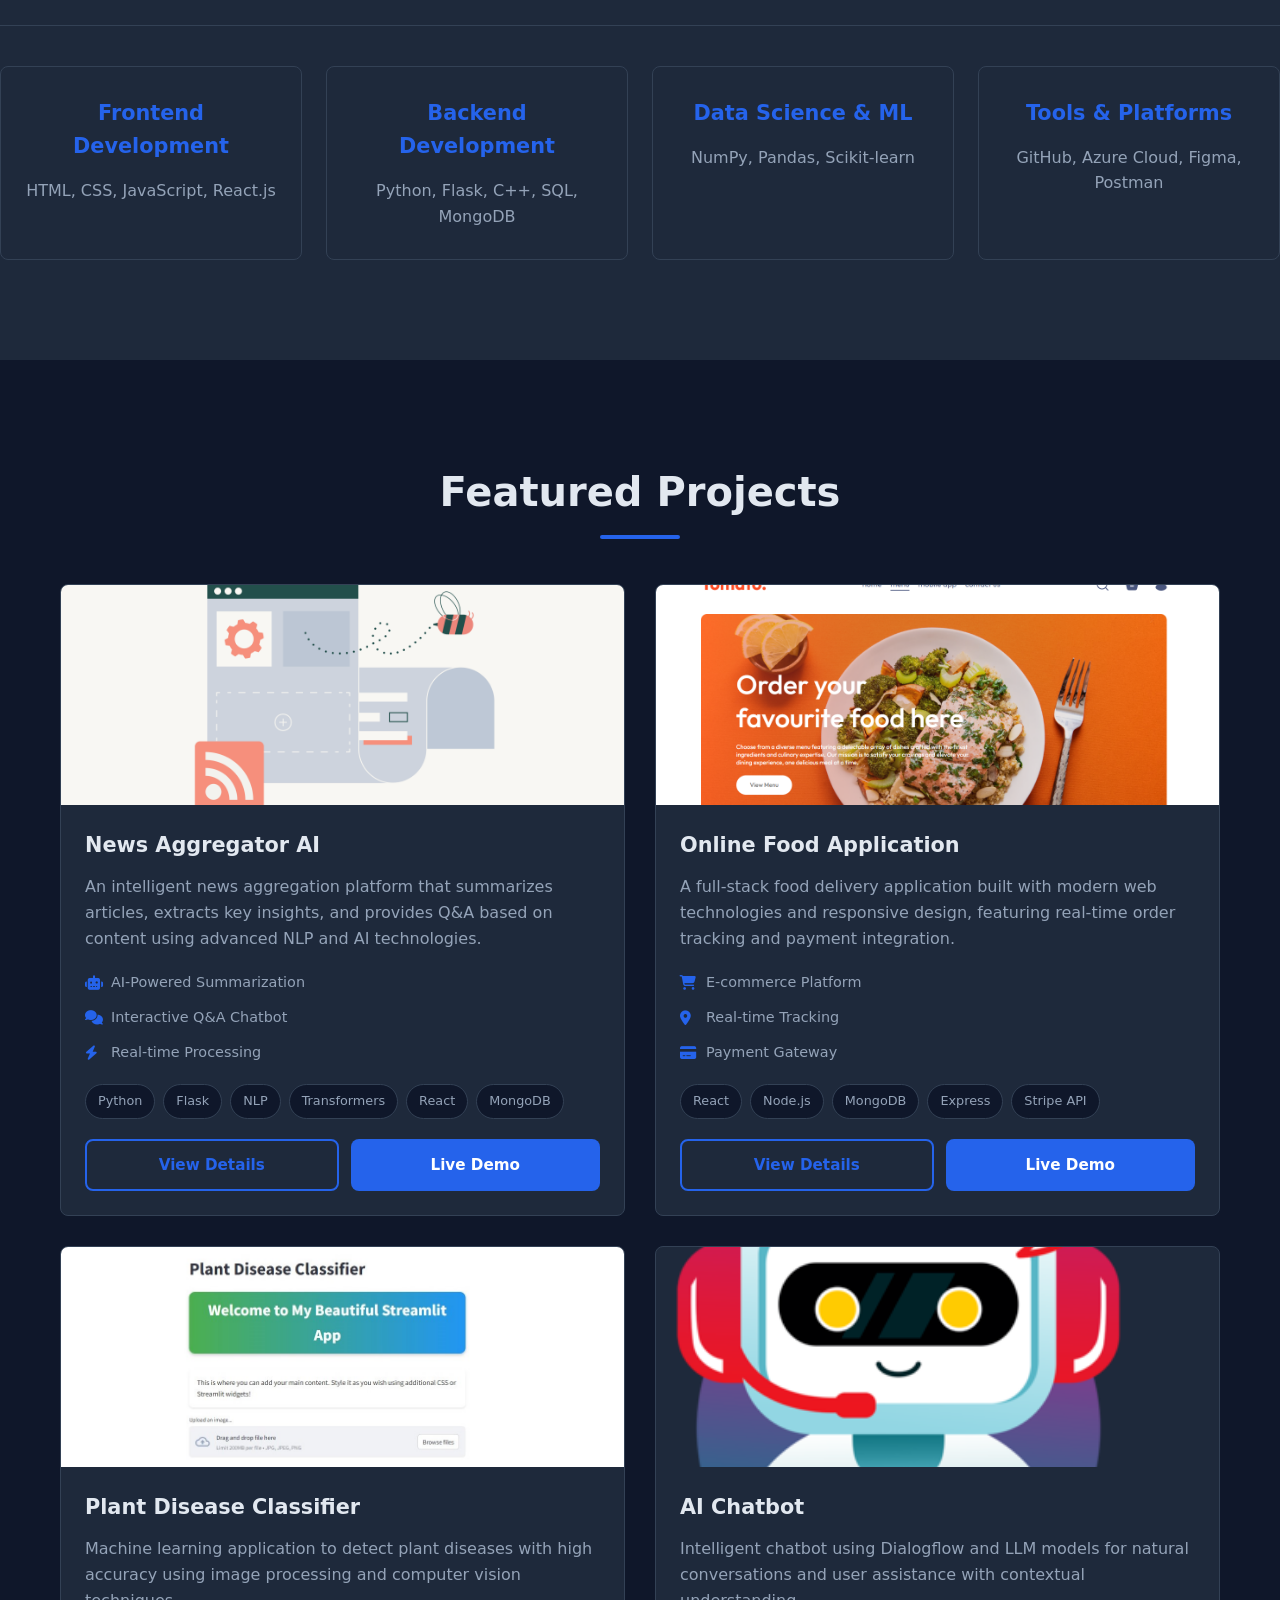
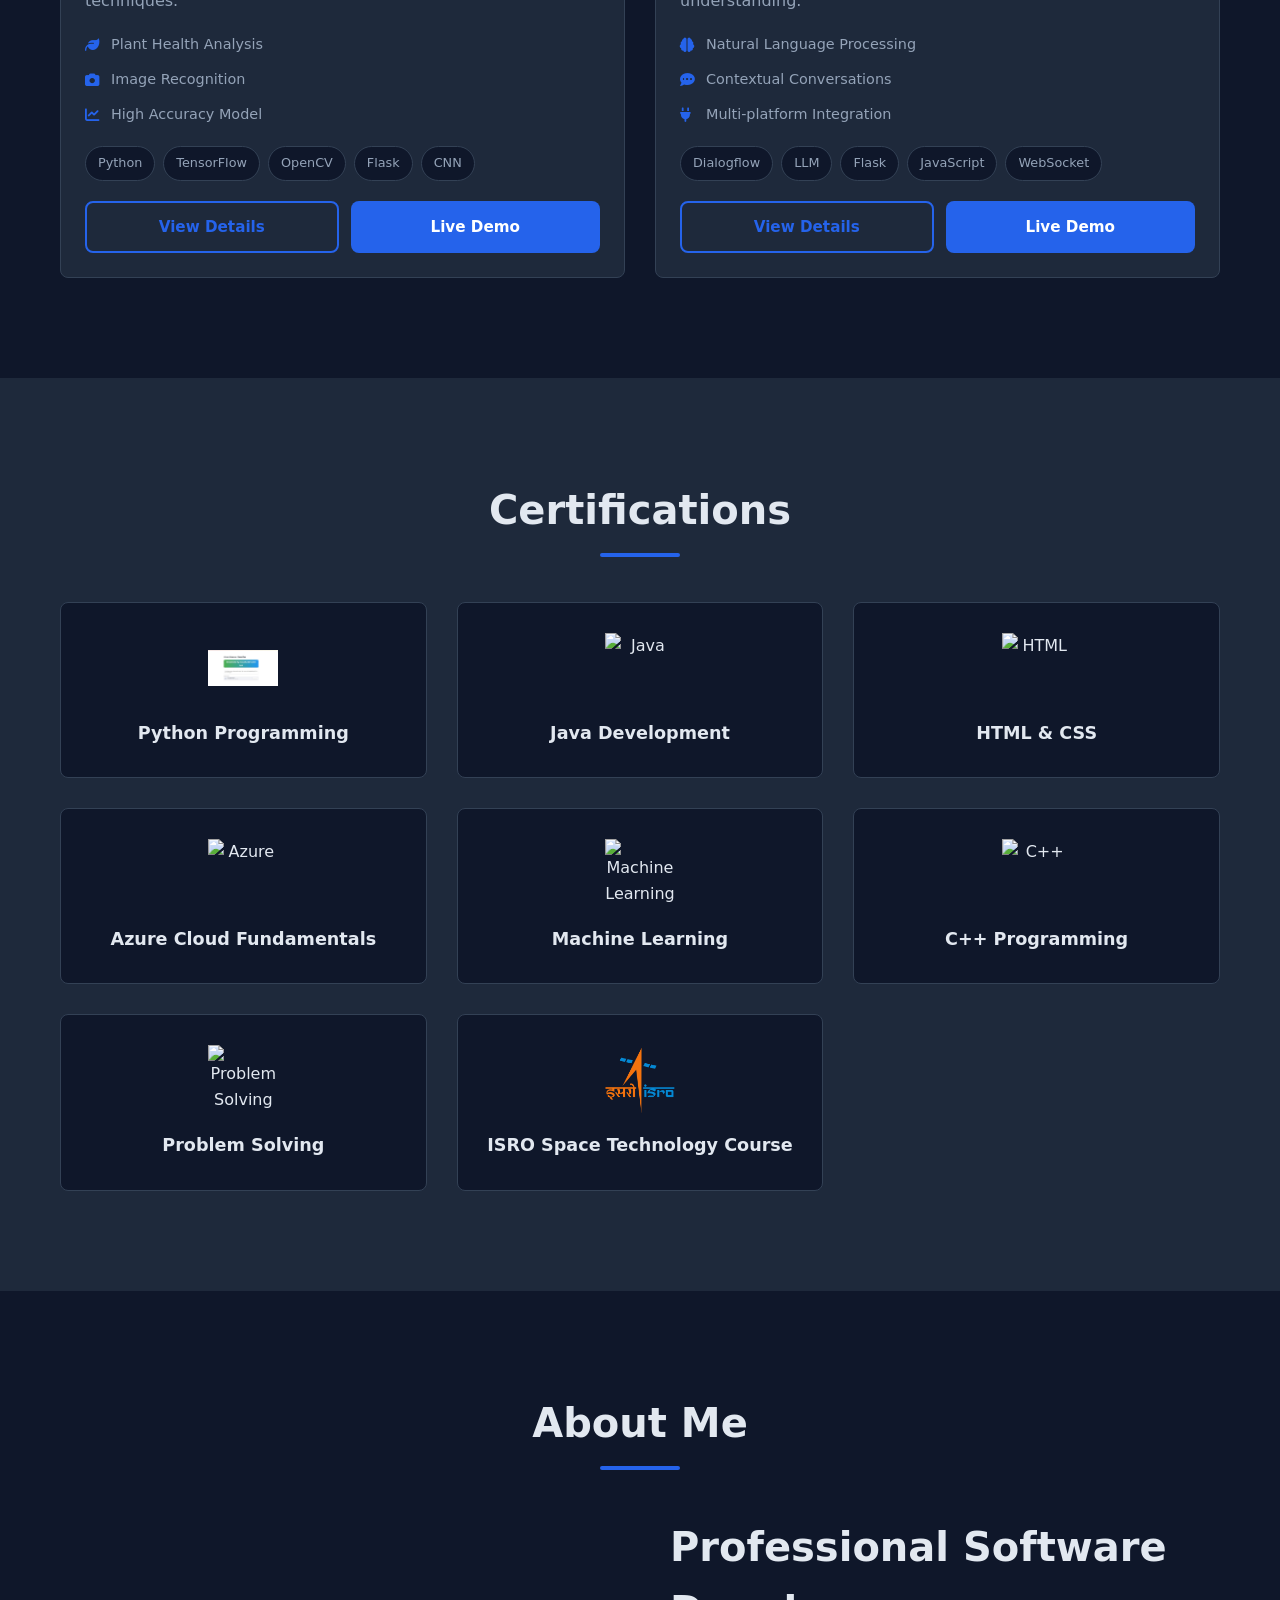
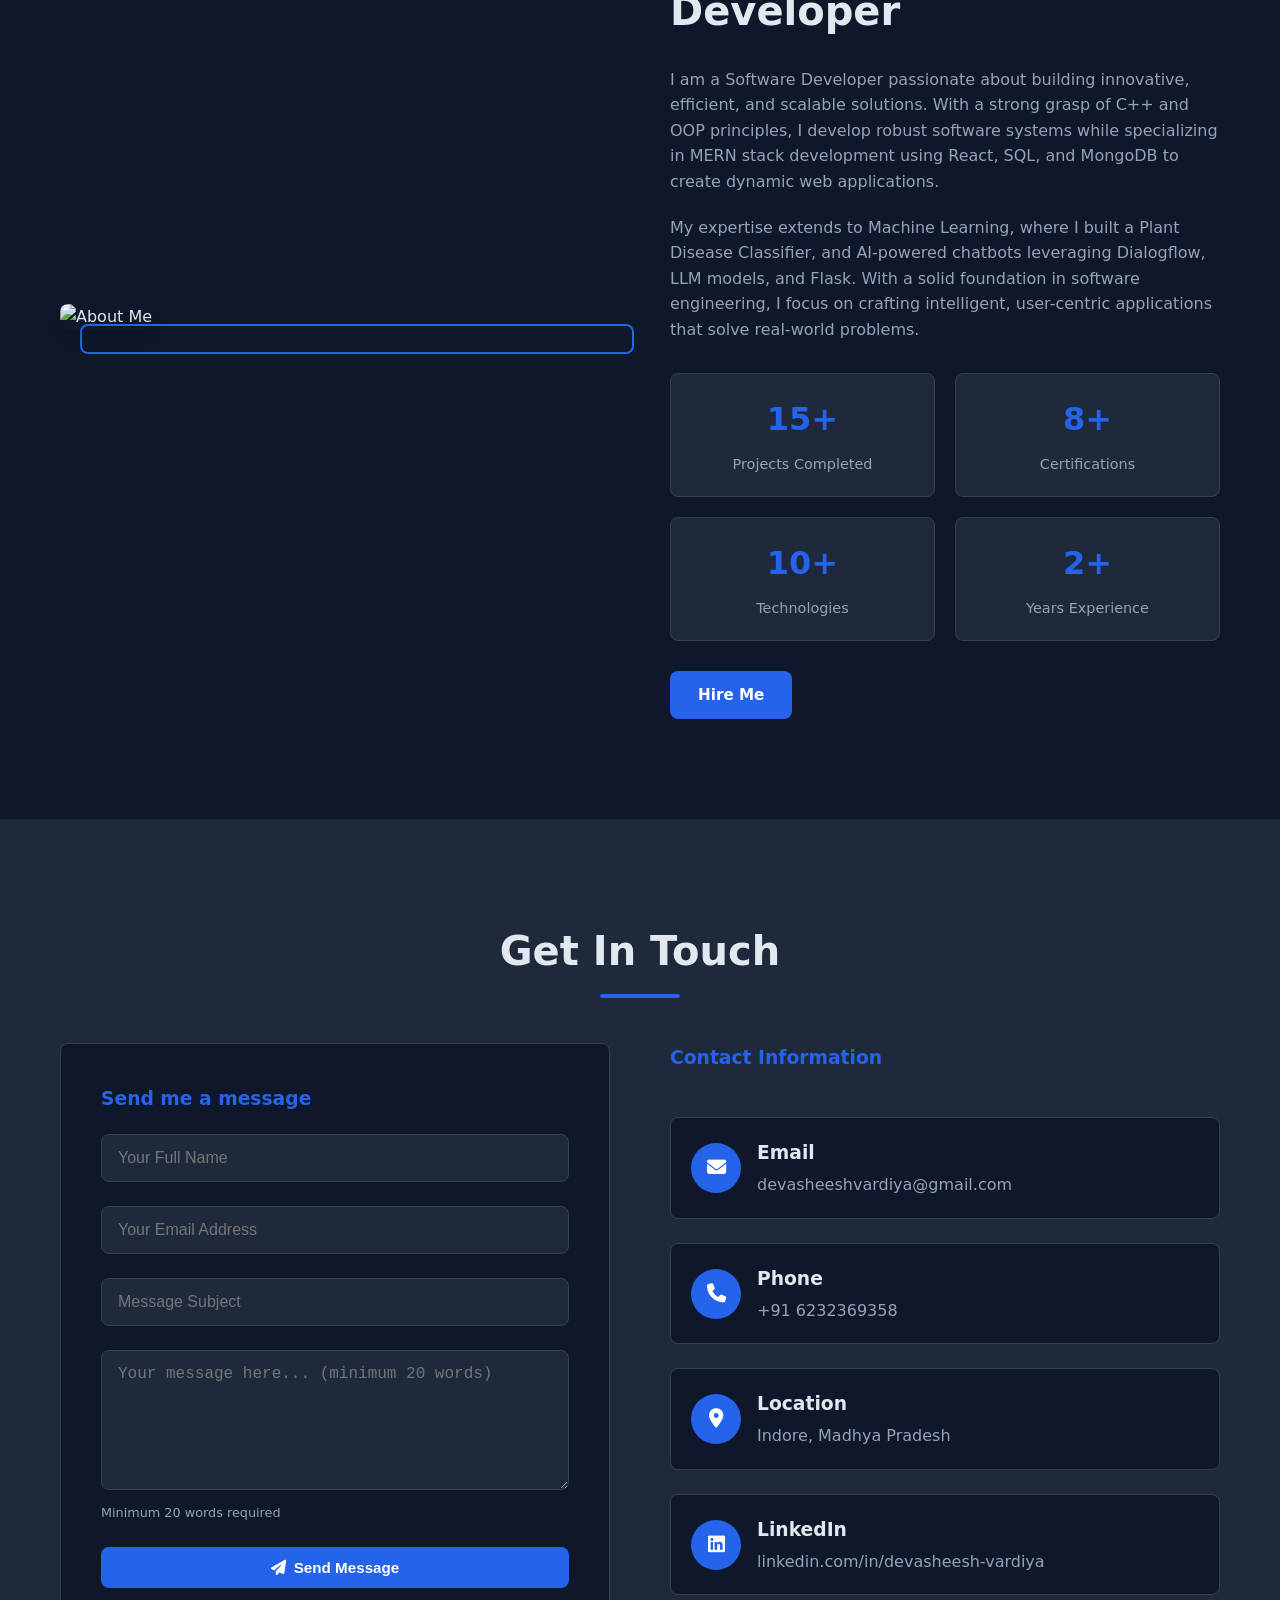
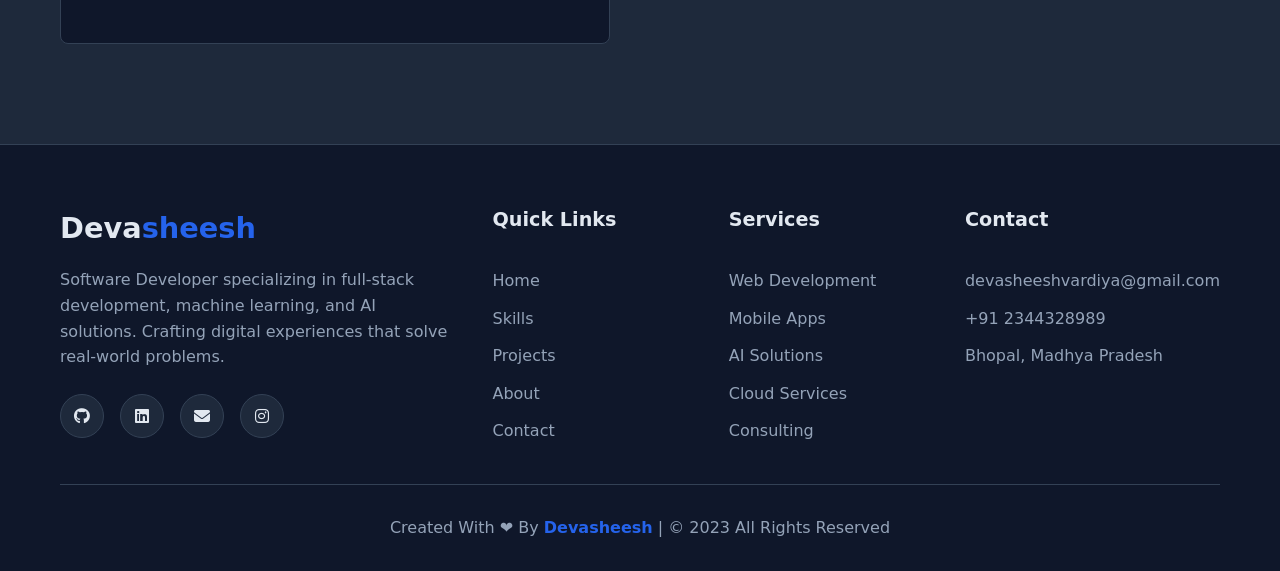
==== commit 2d425d07: "Add mouse effects with star particles and custom cursor" ====
--- a/index.html
+++ b/index.html
@@ -69,10 +69,12 @@
   </section>
 
   <!-- Skills Section -->
+  <!-- Skills Section -->
   <section id="skills" class="section">
     <div class="container">
       <h2 class="section-title">Technical Skills</h2>
       <div class="skills-container">
+        <!-- Frontend Technologies -->
         <div class="skill-card">
           <img
             src="https://cdn.iconscout.com/icon/free/png-256/free-html-5-logo-icon-download-in-svg-png-gif-file-formats--programming-langugae-language-pack-logos-icons-1175208.png"
@@ -83,6 +85,13 @@
           <img src="https://cdn.worldvectorlogo.com/logos/css-3.svg" alt="CSS">
           <span>CSS</span>
         </div>
+
+        <div class="skill-card">
+          <img src="https://cdn-icons-png.flaticon.com/128/10828/10828578.png" alt="React.js">
+          <span>React.js</span>
+        </div>
+
+        <!-- Programming Languages -->
         <div class="skill-card">
           <img
             src="https://upload.wikimedia.org/wikipedia/commons/thumb/1/18/ISO_C%2B%2B_Logo.svg/1822px-ISO_C%2B%2B_Logo.svg.png"
@@ -95,6 +104,25 @@
             alt="Python">
           <span>Python</span>
         </div>
+
+        <!-- Data Science & ML -->
+        <div class="skill-card">
+          <img src="https://cdn-icons-png.flaticon.com/512/5968/5968350.png" alt="NumPy">
+          <span>NumPy</span>
+        </div>
+        <div class="skill-card">
+          <img
+            src="https://upload.wikimedia.org/wikipedia/commons/thumb/e/ed/Pandas_logo.svg/2560px-Pandas_logo.svg.png"
+            alt="Pandas">
+          <span>Pandas</span>
+        </div>
+
+
+        <!-- Backend & Databases -->
+        <div class="skill-card">
+          <img src="https://static-00.iconduck.com/assets.00/flask-icon-2048x1826-ith2z3y3.png" alt="Flask">
+          <span>Flask</span>
+        </div>
         <div class="skill-card">
           <img
             src="https://static.vecteezy.com/system/resources/thumbnails/036/044/336/small_2x/sql-database-icon-logo-design-ui-or-ux-app-png.png"
@@ -102,90 +130,281 @@
           <span>SQL</span>
         </div>
         <div class="skill-card">
+          <img src="https://www.svgrepo.com/show/331488/mongodb.svg" alt="MongoDB">
+          <span>MongoDB</span>
+        </div>
+
+        <!-- Tools & Platforms -->
+        <div class="skill-card">
           <img src="https://cdn-icons-png.flaticon.com/512/25/25231.png" alt="GitHub">
           <span>GitHub</span>
         </div>
         <div class="skill-card">
-          <img src="https://www.svgrepo.com/show/331488/mongodb.svg" alt="MongoDB">
-          <span>MongoDB</span>
-        </div>
-        <div class="skill-card">
-          <img src="https://cdn-icons-png.flaticon.com/128/10828/10828578.png" alt="React.js">
-          <span>React.js</span>
-        </div>
-        <div class="skill-card">
           <img src="https://cdn-icons-png.flaticon.com/512/906/906324.png" alt="Azure Cloud">
           <span>Azure Cloud</span>
         </div>
-      </div>
+
+      </div>
+    </div>
+
+    <!-- Skills Categories -->
+    <div class="skills-categories">
+      <div class="category">
+        <h3>Frontend Development</h3>
+        <p>HTML, CSS, JavaScript, React.js</p>
+      </div>
+      <div class="category">
+        <h3>Backend Development</h3>
+        <p>Python, Flask, C++, SQL, MongoDB</p>
+      </div>
+      <div class="category">
+        <h3>Data Science & ML</h3>
+        <p>NumPy, Pandas, Scikit-learn</p>
+      </div>
+      <div class="category">
+        <h3>Tools & Platforms</h3>
+        <p>GitHub, Azure Cloud, Figma, Postman</p>
+      </div>
+    </div>
     </div>
   </section>
 
+  <!-- Projects Section -->
   <!-- Projects Section -->
   <section id="projects" class="section">
     <div class="container">
       <h2 class="section-title">Featured Projects</h2>
       <div class="projects-container">
+        <!-- Project 1: News Aggregator AI -->
+        <div class="project-card">
+          <div class="project-image">
+            <img src="./photos/Top-News-Aggregator-Websites-scaled.png" alt="News Aggregator AI">
+            <div class="project-overlay">
+              <div class="project-links">
+                <a href="#" class="project-link"><i class="fas fa-eye"></i></a>
+                <a href="https://github.com/yourusername/news-aggregator-ai" class="project-link" target="_blank"><i
+                    class="fas fa-code"></i></a>
+                <a href="https://news-aggregator-ai-demo.netlify.app" class="project-link" target="_blank"><i
+                    class="fas fa-external-link-alt"></i></a>
+              </div>
+            </div>
+          </div>
+          <div class="project-content">
+            <h3 class="project-title">News Aggregator AI</h3>
+            <p class="project-description">An intelligent news aggregation platform that summarizes articles, extracts
+              key insights, and provides Q&A based on content using advanced NLP and AI technologies.</p>
+            <div class="project-features">
+              <div class="feature">
+                <i class="fas fa-robot"></i>
+                <span>AI-Powered Summarization</span>
+              </div>
+              <div class="feature">
+                <i class="fas fa-comments"></i>
+                <span>Interactive Q&A Chatbot</span>
+              </div>
+              <div class="feature">
+                <i class="fas fa-bolt"></i>
+                <span>Real-time Processing</span>
+              </div>
+            </div>
+            <div class="project-tags">
+              <span class="project-tag">Python</span>
+              <span class="project-tag">Flask</span>
+              <span class="project-tag">NLP</span>
+              <span class="project-tag">Transformers</span>
+              <span class="project-tag">React</span>
+              <span class="project-tag">MongoDB</span>
+            </div>
+            <div class="project-actions">
+              <a href="#" class="btn btn-outline" data-project="news-aggregator">View Details</a>
+              <a href="https://news-aggregator-ai-demo.netlify.app" class="btn" target="_blank">Live Demo</a>
+            </div>
+          </div>
+        </div>
+
+        <!-- Project 2: Online Food Application -->
         <div class="project-card">
           <div class="project-image">
             <img src="./photos/Screenshot (1111).png" alt="Online Food Application">
+            <div class="project-overlay">
+              <div class="project-links">
+                <a href="#" class="project-link"><i class="fas fa-eye"></i></a>
+                <a href="https://github.com/yourusername/food-delivery-app" class="project-link" target="_blank"><i
+                    class="fas fa-code"></i></a>
+                <a href="https://food-delivery-demo.herokuapp.com" class="project-link" target="_blank"><i
+                    class="fas fa-external-link-alt"></i></a>
+              </div>
+            </div>
           </div>
           <div class="project-content">
             <h3 class="project-title">Online Food Application</h3>
             <p class="project-description">A full-stack food delivery application built with modern web technologies and
-              responsive design.</p>
+              responsive design, featuring real-time order tracking and payment integration.</p>
+            <div class="project-features">
+              <div class="feature">
+                <i class="fas fa-shopping-cart"></i>
+                <span>E-commerce Platform</span>
+              </div>
+              <div class="feature">
+                <i class="fas fa-map-marker-alt"></i>
+                <span>Real-time Tracking</span>
+              </div>
+              <div class="feature">
+                <i class="fas fa-credit-card"></i>
+                <span>Payment Gateway</span>
+              </div>
+            </div>
             <div class="project-tags">
               <span class="project-tag">React</span>
               <span class="project-tag">Node.js</span>
               <span class="project-tag">MongoDB</span>
               <span class="project-tag">Express</span>
+              <span class="project-tag">Stripe API</span>
             </div>
             <div class="project-actions">
-              <a href="#" class="btn btn-outline">View Details</a>
-              <a href="#" class="btn">Live Demo</a>
-            </div>
-          </div>
-        </div>
+              <a href="#" class="btn btn-outline" data-project="food-app">View Details</a>
+              <a href="https://food-delivery-demo.herokuapp.com" class="btn" target="_blank">Live Demo</a>
+            </div>
+          </div>
+        </div>
+
+        <!-- Project 3: Plant Disease Classifier -->
         <div class="project-card">
           <div class="project-image">
             <img src="./photos/pro2.jpg" alt="Plant Disease Classifier">
+            <div class="project-overlay">
+              <div class="project-links">
+                <a href="#" class="project-link"><i class="fas fa-eye"></i></a>
+                <a href="https://github.com/yourusername/plant-disease-classifier" class="project-link"
+                  target="_blank"><i class="fas fa-code"></i></a>
+                <a href="https://plant-disease-classifier.streamlit.app" class="project-link" target="_blank"><i
+                    class="fas fa-external-link-alt"></i></a>
+              </div>
+            </div>
           </div>
           <div class="project-content">
             <h3 class="project-title">Plant Disease Classifier</h3>
             <p class="project-description">Machine learning application to detect plant diseases with high accuracy
-              using image processing.</p>
+              using image processing and computer vision techniques.</p>
+            <div class="project-features">
+              <div class="feature">
+                <i class="fas fa-leaf"></i>
+                <span>Plant Health Analysis</span>
+              </div>
+              <div class="feature">
+                <i class="fas fa-camera"></i>
+                <span>Image Recognition</span>
+              </div>
+              <div class="feature">
+                <i class="fas fa-chart-line"></i>
+                <span>High Accuracy Model</span>
+              </div>
+            </div>
             <div class="project-tags">
               <span class="project-tag">Python</span>
               <span class="project-tag">TensorFlow</span>
               <span class="project-tag">OpenCV</span>
               <span class="project-tag">Flask</span>
+              <span class="project-tag">CNN</span>
             </div>
             <div class="project-actions">
-              <a href="#" class="btn btn-outline">View Details</a>
-              <a href="#" class="btn">Live Demo</a>
-            </div>
-          </div>
-        </div>
+              <a href="#" class="btn btn-outline" data-project="plant-disease">View Details</a>
+              <a href="https://plant-disease-classifier.streamlit.app" class="btn" target="_blank">Live Demo</a>
+            </div>
+          </div>
+        </div>
+
+        <!-- Project 4: AI Chatbot -->
         <div class="project-card">
           <div class="project-image">
             <img src="./photos/pro3.png" alt="AI Chatbot">
+            <div class="project-overlay">
+              <div class="project-links">
+                <a href="#" class="project-link"><i class="fas fa-eye"></i></a>
+                <a href="https://github.com/yourusername/ai-chatbot" class="project-link" target="_blank"><i
+                    class="fas fa-code"></i></a>
+                <a href="https://ai-chatbot-demo.vercel.app" class="project-link" target="_blank"><i
+                    class="fas fa-external-link-alt"></i></a>
+              </div>
+            </div>
           </div>
           <div class="project-content">
             <h3 class="project-title">AI Chatbot</h3>
             <p class="project-description">Intelligent chatbot using Dialogflow and LLM models for natural conversations
-              and user assistance.</p>
+              and user assistance with contextual understanding.</p>
+            <div class="project-features">
+              <div class="feature">
+                <i class="fas fa-brain"></i>
+                <span>Natural Language Processing</span>
+              </div>
+              <div class="feature">
+                <i class="fas fa-comment-dots"></i>
+                <span>Contextual Conversations</span>
+              </div>
+              <div class="feature">
+                <i class="fas fa-plug"></i>
+                <span>Multi-platform Integration</span>
+              </div>
+            </div>
             <div class="project-tags">
               <span class="project-tag">Dialogflow</span>
               <span class="project-tag">LLM</span>
               <span class="project-tag">Flask</span>
               <span class="project-tag">JavaScript</span>
+              <span class="project-tag">WebSocket</span>
             </div>
             <div class="project-actions">
-              <a href="#" class="btn btn-outline">View Details</a>
-              <a href="#" class="btn">Live Demo</a>
-            </div>
-          </div>
-        </div>
+              <a href="#" class="btn btn-outline" data-project="ai-chatbot">View Details</a>
+              <a href="https://ai-chatbot-demo.vercel.app" class="btn" target="_blank">Live Demo</a>
+            </div>
+          </div>
+        </div>
+
+        <!-- Project 5: E-Commerce Analytics Dashboard
+        <div class="project-card">
+          <div class="project-image">
+            <img src="./photos/analytics-dashboard.jpg" alt="E-Commerce Analytics Dashboard">
+            <div class="project-overlay">
+              <div class="project-links">
+                <a href="#" class="project-link"><i class="fas fa-eye"></i></a>
+                <a href="https://github.com/yourusername/ecommerce-analytics" class="project-link" target="_blank"><i
+                    class="fas fa-code"></i></a>
+                <a href="https://ecommerce-analytics-dashboard.netlify.app" class="project-link" target="_blank"><i
+                    class="fas fa-external-link-alt"></i></a>
+              </div>
+            </div> 
+          </div>
+          <div class="project-content">
+            <h3 class="project-title">E-Commerce Analytics Dashboard</h3>
+            <p class="project-description">Real-time analytics dashboard for e-commerce platforms with predictive
+              analytics, sales forecasting, and customer behavior insights.</p>
+            <div class="project-features">
+              <div class="feature">
+                <i class="fas fa-chart-bar"></i>
+                <span>Real-time Analytics</span>
+              </div>
+              <div class="feature">
+                <i class="fas fa-crystal-ball"></i>
+                <span>Predictive Forecasting</span>
+              </div>
+              <div class="feature">
+                <i class="fas fa-users"></i>
+                <span>Customer Insights</span>
+              </div>
+            </div>
+            <div class="project-tags">
+              <span class="project-tag">React</span>
+              <span class="project-tag">Python</span>
+              <span class="project-tag">D3.js</span>
+              <span class="project-tag">Pandas</span>
+              <span class="project-tag">FastAPI</span>
+            </div>
+            <div class="project-actions">
+              <a href="#" class="btn btn-outline" data-project="analytics-dashboard">View Details</a>
+              <a href="https://ecommerce-analytics-dashboard.netlify.app" class="btn" target="_blank">Live Demo</a>
+            </div>
+          </div>-->
+        </div> 
       </div>
     </div>
   </section>
@@ -224,7 +443,7 @@
           <h3>Problem Solving</h3>
         </div>
         <div class="cert-card" data-cert="photos/isro-cert.png">
-          <img src="https://upload.wikimedia.org/wikipedia/en/3/38/ISRO_logo.svg" alt="ISRO Course">
+          <img src="photos/Indian_Space_Research_Organisation_Logo.svg.png" alt="ISRO Course">
           <h3>ISRO Space Technology Course</h3>
         </div>
       </div>
--- a/style.css
+++ b/style.css
@@ -307,7 +307,7 @@
 }
 
 /* ===== SKILLS SECTION ===== */
-#skills {
+ #skills {
   background: var(--dark-alt);
 }
 
@@ -344,6 +344,107 @@
 
 .skill-card span {
   font-weight: 600;
+} 
+ /* ===== SKILLS CATEGORIES ===== */
+.skills-categories {
+  display: grid;
+  grid-template-columns: repeat(auto-fit, minmax(250px, 1fr));
+  gap: 24px;
+  margin-top: 60px;
+  padding-top: 40px;
+  border-top: 1px solid var(--border);
+}
+
+.category {
+  background: var(--dark-alt);
+  padding: 30px 25px;
+  border-radius: var(--radius);
+  border: 1px solid var(--border);
+  transition: var(--transition);
+  text-align: center;
+}
+
+.category:hover {
+  transform: translateY(-5px);
+  border-color: var(--primary);
+  box-shadow: var(--shadow);
+}
+
+.category h3 {
+  font-size: 1.3rem;
+  margin-bottom: 15px;
+  color: var(--primary);
+  font-weight: 600;
+}
+
+.category p {
+  color: var(--text-muted);
+  line-height: 1.6;
+  margin: 0;
+}
+
+/* Enhanced skill cards */
+.skill-card {
+  position: relative;
+  overflow: hidden;
+}
+
+.skill-card::before {
+  content: '';
+  position: absolute;
+  top: 0;
+  left: -100%;
+  width: 100%;
+  height: 100%;
+  background: linear-gradient(90deg, transparent, rgba(37, 99, 235, 0.1), transparent);
+  transition: left 0.5s ease;
+}
+
+.skill-card:hover::before {
+  left: 100%;
+}
+
+/* Skill level indicators (optional) */
+.skill-level {
+  position: absolute;
+  bottom: 0;
+  left: 0;
+  width: 100%;
+  height: 3px;
+  background: var(--border);
+}
+
+.skill-level::after {
+  content: '';
+  position: absolute;
+  top: 0;
+  left: 0;
+  height: 100%;
+  background: var(--primary);
+  width: 0;
+  transition: width 1s ease;
+}
+
+.skill-card:hover .skill-level::after {
+  width: var(--skill-level, 80%);
+}
+
+/* Responsive design for skills categories */
+@media (max-width: 768px) {
+  .skills-categories {
+    grid-template-columns: 1fr;
+    gap: 20px;
+    margin-top: 40px;
+    padding-top: 30px;
+  }
+  
+  .category {
+    padding: 20px;
+  }
+  
+  .category h3 {
+    font-size: 1.1rem;
+  }
 }
 
 /* ===== PROJECTS SECTION ===== */
@@ -415,6 +516,293 @@
 .project-actions {
   display: flex;
   gap: 12px;
+} 
+/* ===== ENHANCED PROJECTS SECTION ===== */
+.projects-container {
+  display: grid;
+  grid-template-columns: repeat(auto-fit, minmax(380px, 1fr));
+  gap: 30px;
+}
+
+.project-card {
+  background: var(--dark-alt);
+  border-radius: var(--radius);
+  overflow: hidden;
+  transition: var(--transition);
+  border: 1px solid var(--border);
+  position: relative;
+}
+
+.project-card:hover {
+  transform: translateY(-10px);
+  box-shadow: var(--shadow);
+  border-color: var(--primary);
+}
+
+.project-image {
+  height: 220px;
+  overflow: hidden;
+  position: relative;
+}
+
+.project-image img {
+  width: 100%;
+  height: 100%;
+  object-fit: cover;
+  transition: var(--transition);
+}
+
+.project-card:hover .project-image img {
+  transform: scale(1.1);
+}
+
+.project-overlay {
+  position: absolute;
+  top: 0;
+  left: 0;
+  width: 100%;
+  height: 100%;
+  background: rgba(0, 0, 0, 0.8);
+  display: flex;
+  align-items: center;
+  justify-content: center;
+  opacity: 0;
+  transition: var(--transition);
+}
+
+.project-card:hover .project-overlay {
+  opacity: 1;
+}
+
+.project-links {
+  display: flex;
+  gap: 15px;
+}
+
+.project-link {
+  width: 50px;
+  height: 50px;
+  background: var(--primary);
+  color: white;
+  border-radius: 50%;
+  display: flex;
+  align-items: center;
+  justify-content: center;
+  transition: var(--transition);
+  text-decoration: none;
+}
+
+.project-link:hover {
+  background: var(--primary-dark);
+  transform: translateY(-3px);
+}
+
+.project-content {
+  padding: 24px;
+}
+
+.project-title {
+  font-size: 1.3rem;
+  margin-bottom: 12px;
+  font-weight: 600;
+  color: var(--text);
+}
+
+.project-description {
+  color: var(--text-muted);
+  margin-bottom: 20px;
+  line-height: 1.6;
+}
+
+.project-features {
+  display: flex;
+  flex-direction: column;
+  gap: 12px;
+  margin-bottom: 20px;
+}
+
+.feature {
+  display: flex;
+  align-items: center;
+  gap: 10px;
+  color: var(--text-muted);
+  font-size: 0.9rem;
+}
+
+.feature i {
+  color: var(--primary);
+  width: 16px;
+}
+
+.project-tags {
+  display: flex;
+  flex-wrap: wrap;
+  gap: 8px;
+  margin-bottom: 20px;
+}
+
+.project-tag {
+  padding: 6px 12px;
+  background: var(--dark);
+  border-radius: 20px;
+  font-size: 0.8rem;
+  color: var(--text-muted);
+  border: 1px solid var(--border);
+  transition: var(--transition);
+}
+
+.project-tag:hover {
+  background: var(--primary);
+  color: white;
+  transform: translateY(-2px);
+}
+
+.project-actions {
+  display: flex;
+  gap: 12px;
+}
+
+.project-actions .btn {
+  flex: 1;
+  text-align: center;
+}
+
+/* Project Details Modal */
+.project-modal {
+  position: fixed;
+  top: 0;
+  left: 0;
+  width: 100%;
+  height: 100%;
+  display: none;
+  align-items: center;
+  justify-content: center;
+  z-index: 2000;
+  padding: 20px;
+  background: rgba(0, 0, 0, 0.8);
+  backdrop-filter: blur(10px);
+}
+
+.project-modal.active {
+  display: flex;
+}
+
+.project-modal-content {
+  background: var(--dark);
+  border-radius: 20px;
+  max-width: 900px;
+  max-height: 90vh;
+  overflow-y: auto;
+  border: 1px solid var(--border);
+  box-shadow: var(--shadow);
+}
+
+.project-modal-header {
+  padding: 30px;
+  background: var(--dark-alt);
+  border-bottom: 1px solid var(--border);
+  position: relative;
+}
+
+.project-modal-close {
+  position: absolute;
+  top: 20px;
+  right: 20px;
+  background: none;
+  border: none;
+  color: var(--text-muted);
+  font-size: 1.5rem;
+  cursor: pointer;
+  transition: var(--transition);
+}
+
+.project-modal-close:hover {
+  color: var(--text);
+  transform: rotate(90deg);
+}
+
+.project-modal-body {
+  padding: 30px;
+  display: grid;
+  grid-template-columns: 1fr 1fr;
+  gap: 40px;
+}
+
+.project-modal-image {
+  border-radius: 12px;
+  overflow: hidden;
+}
+
+.project-modal-image img {
+  width: 100%;
+  height: auto;
+  border-radius: 12px;
+}
+
+.project-modal-details h3 {
+  color: var(--primary);
+  margin-bottom: 20px;
+  font-size: 1.5rem;
+}
+
+.project-modal-features {
+  margin: 25px 0;
+}
+
+.project-modal-features h4 {
+  margin-bottom: 15px;
+  color: var(--text);
+}
+
+.project-modal-tech {
+  margin: 25px 0;
+}
+
+.tech-stack {
+  display: flex;
+  flex-wrap: wrap;
+  gap: 10px;
+  margin-top: 10px;
+}
+
+/* Responsive Design */
+@media (max-width: 968px) {
+  .projects-container {
+    grid-template-columns: repeat(auto-fit, minmax(320px, 1fr));
+  }
+  
+  .project-modal-body {
+    grid-template-columns: 1fr;
+    gap: 30px;
+  }
+}
+
+@media (max-width: 768px) {
+  .projects-container {
+    grid-template-columns: 1fr;
+  }
+  
+  .project-actions {
+    flex-direction: column;
+  }
+  
+  .project-features {
+    gap: 8px;
+  }
+  
+  .project-modal-body {
+    padding: 20px;
+  }
+}
+
+@media (max-width: 480px) {
+  .project-content {
+    padding: 20px;
+  }
+  
+  .project-modal-header {
+    padding: 20px;
+  }
 }
 
 /* ===== CERTIFICATIONS SECTION ===== */
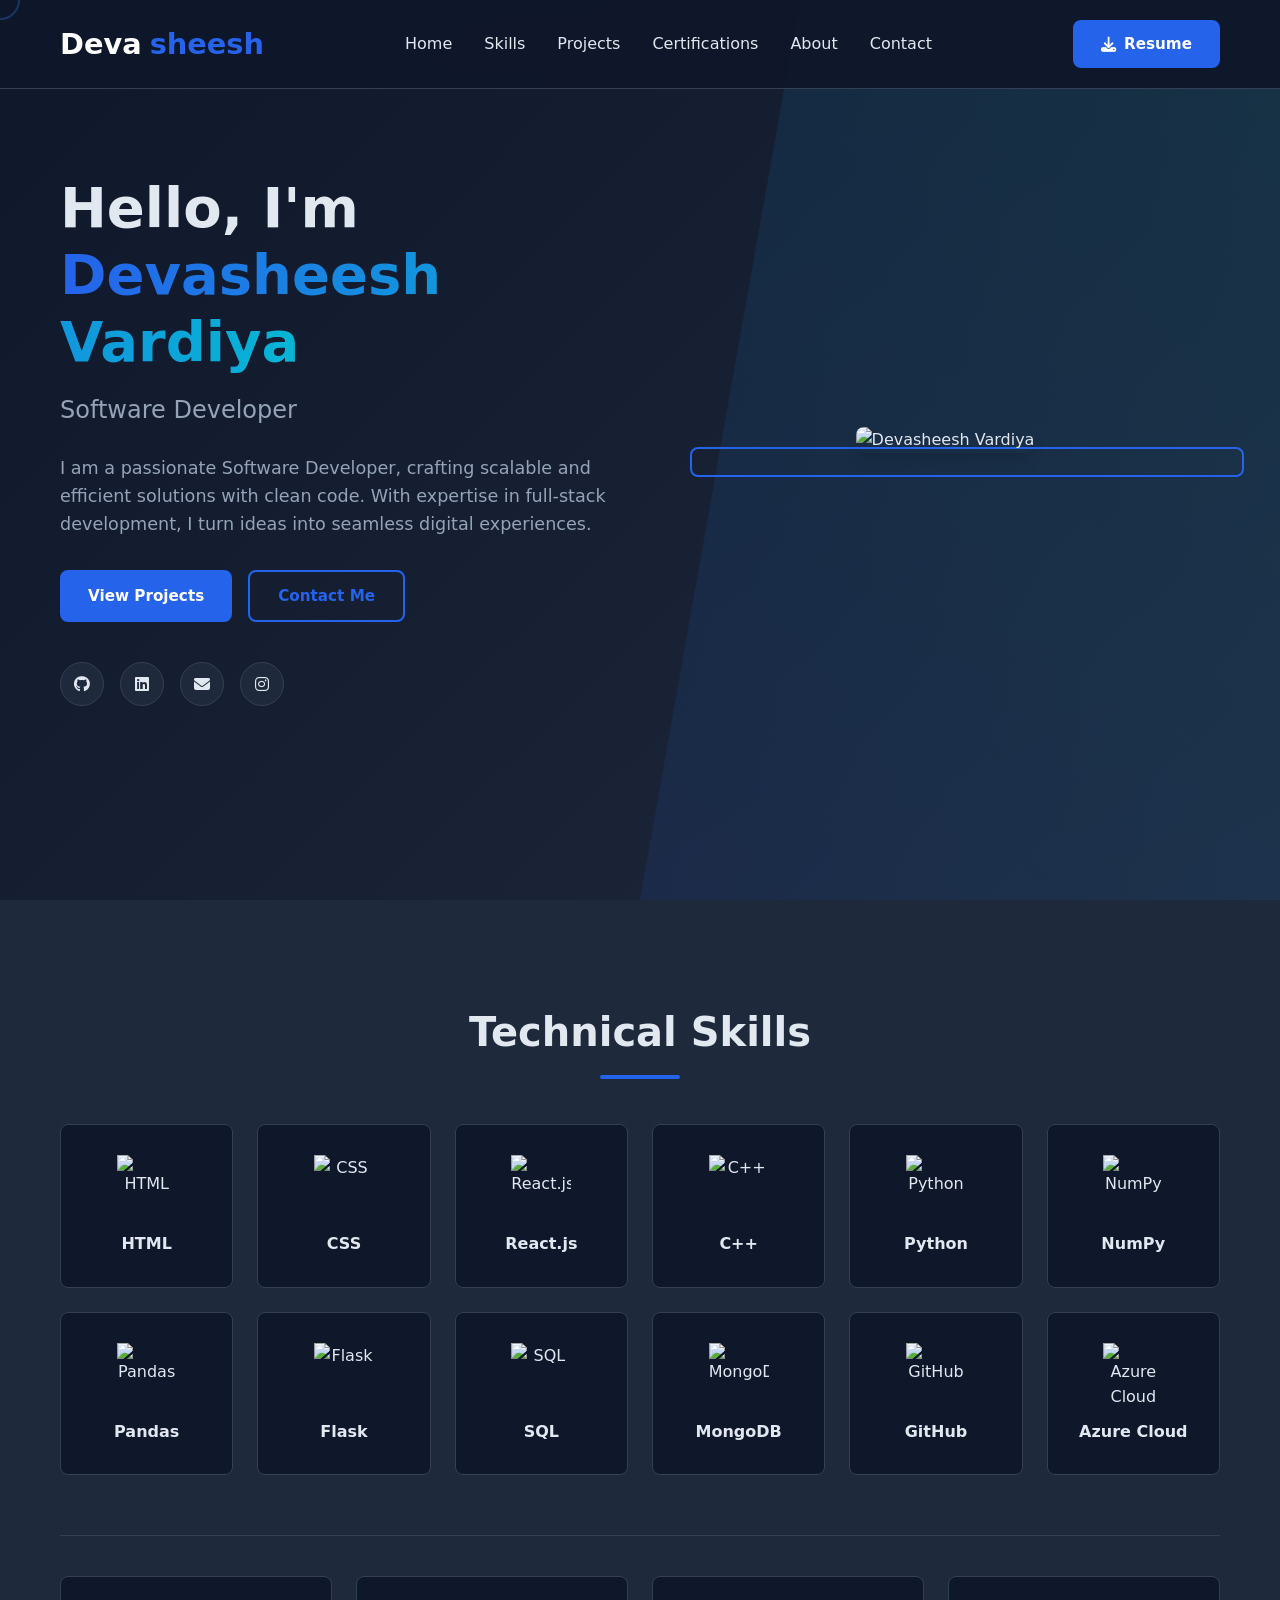
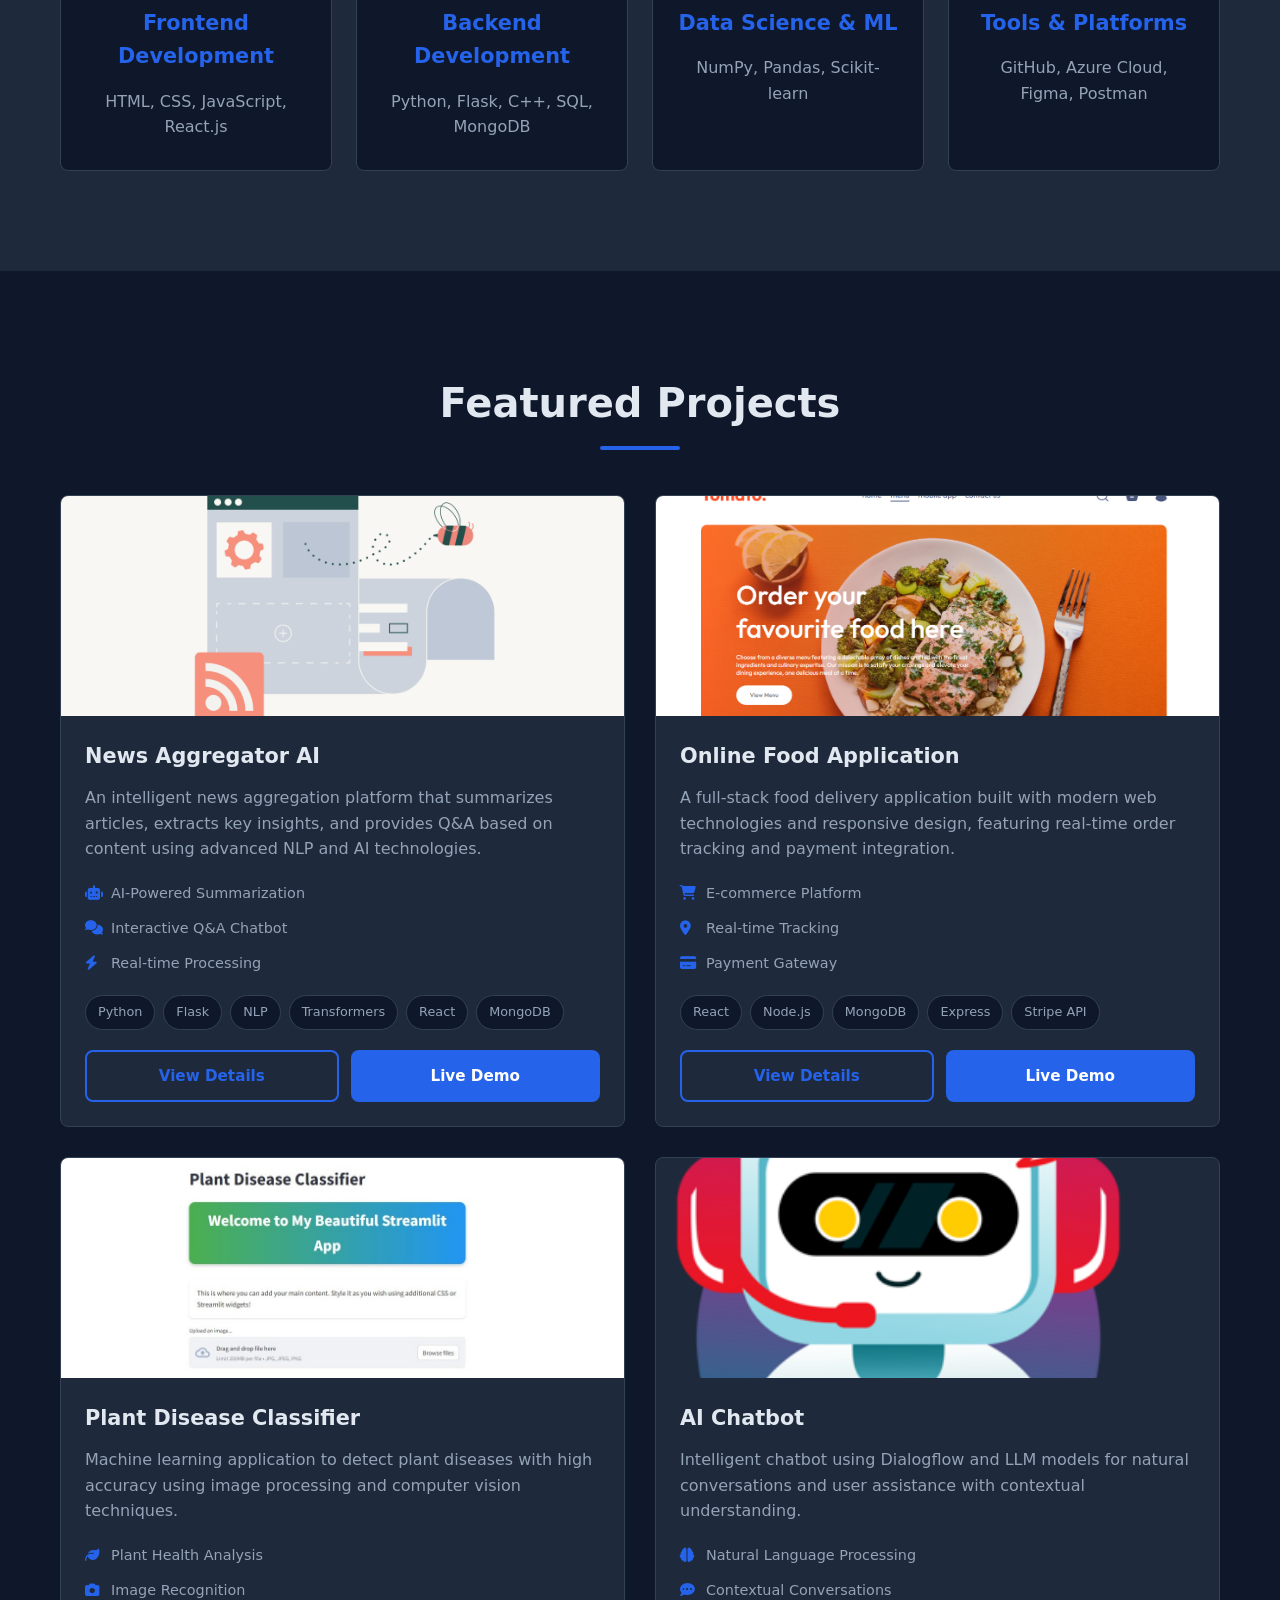
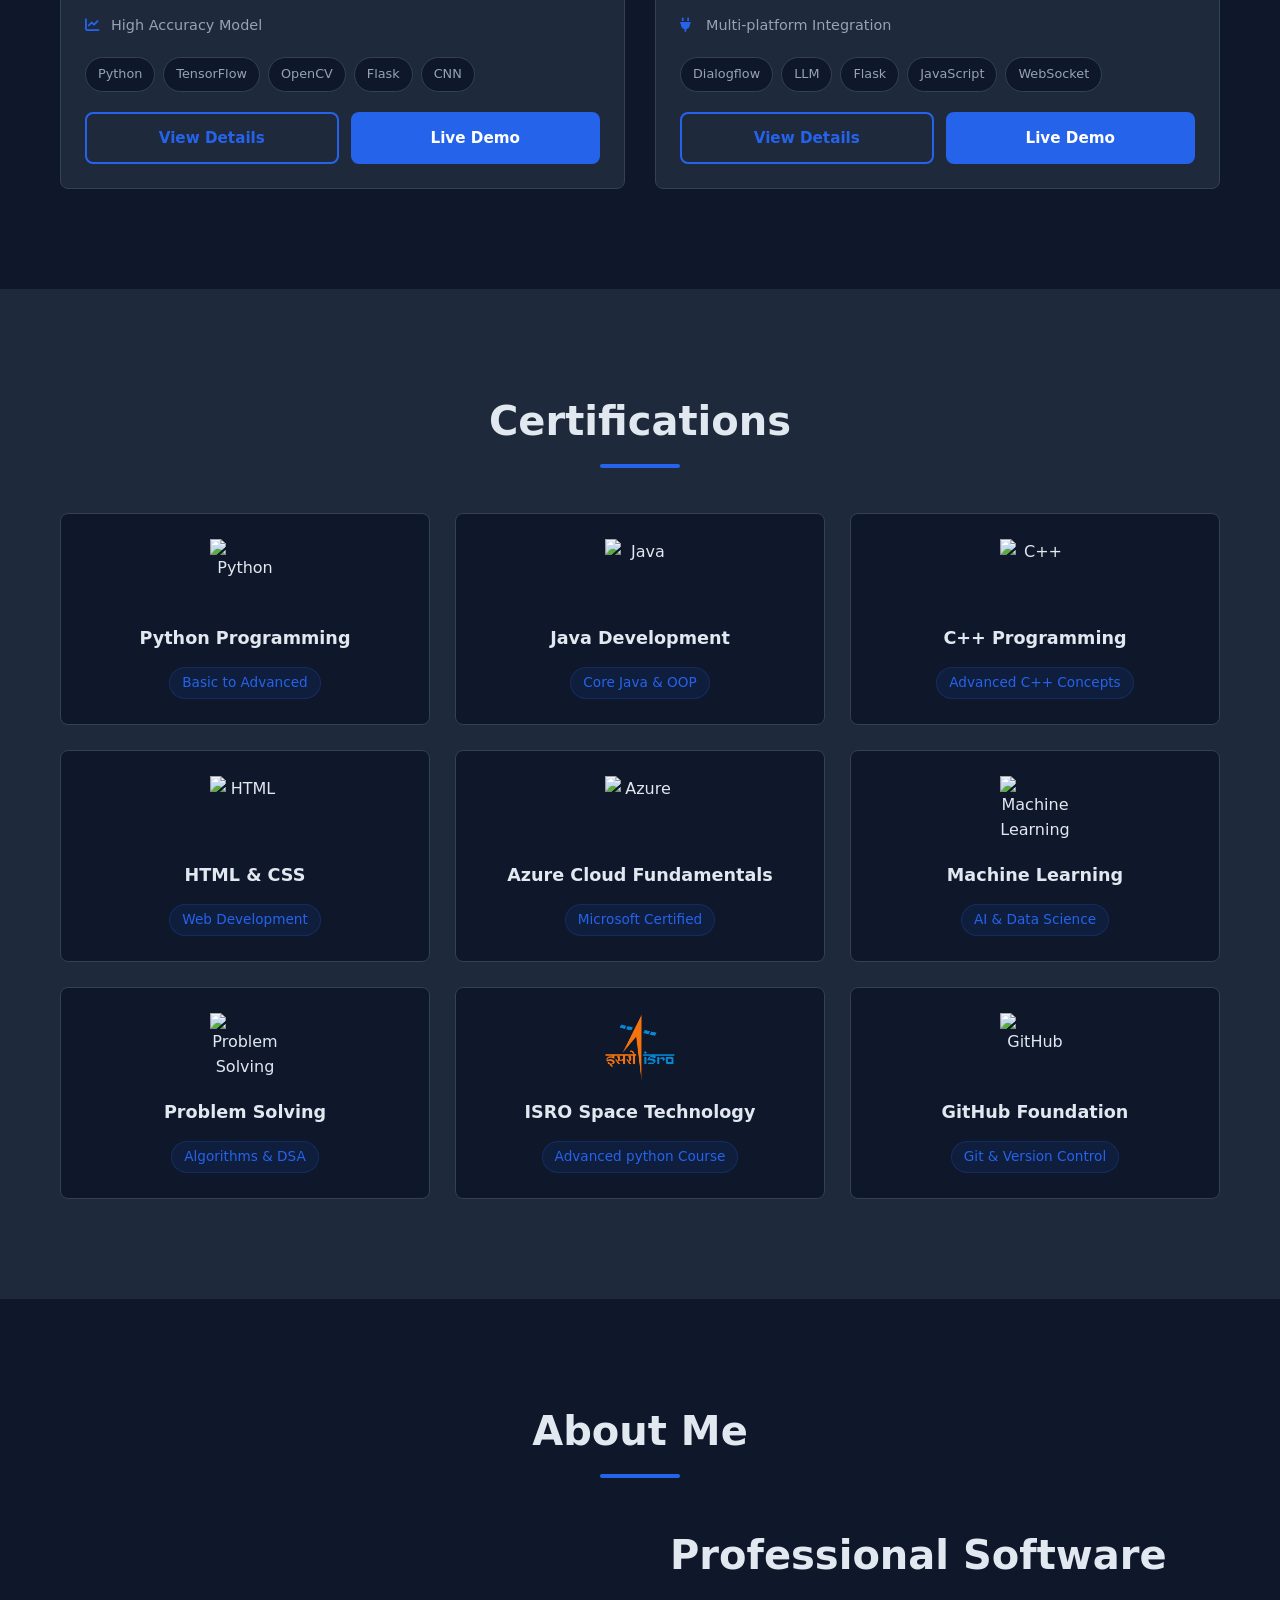
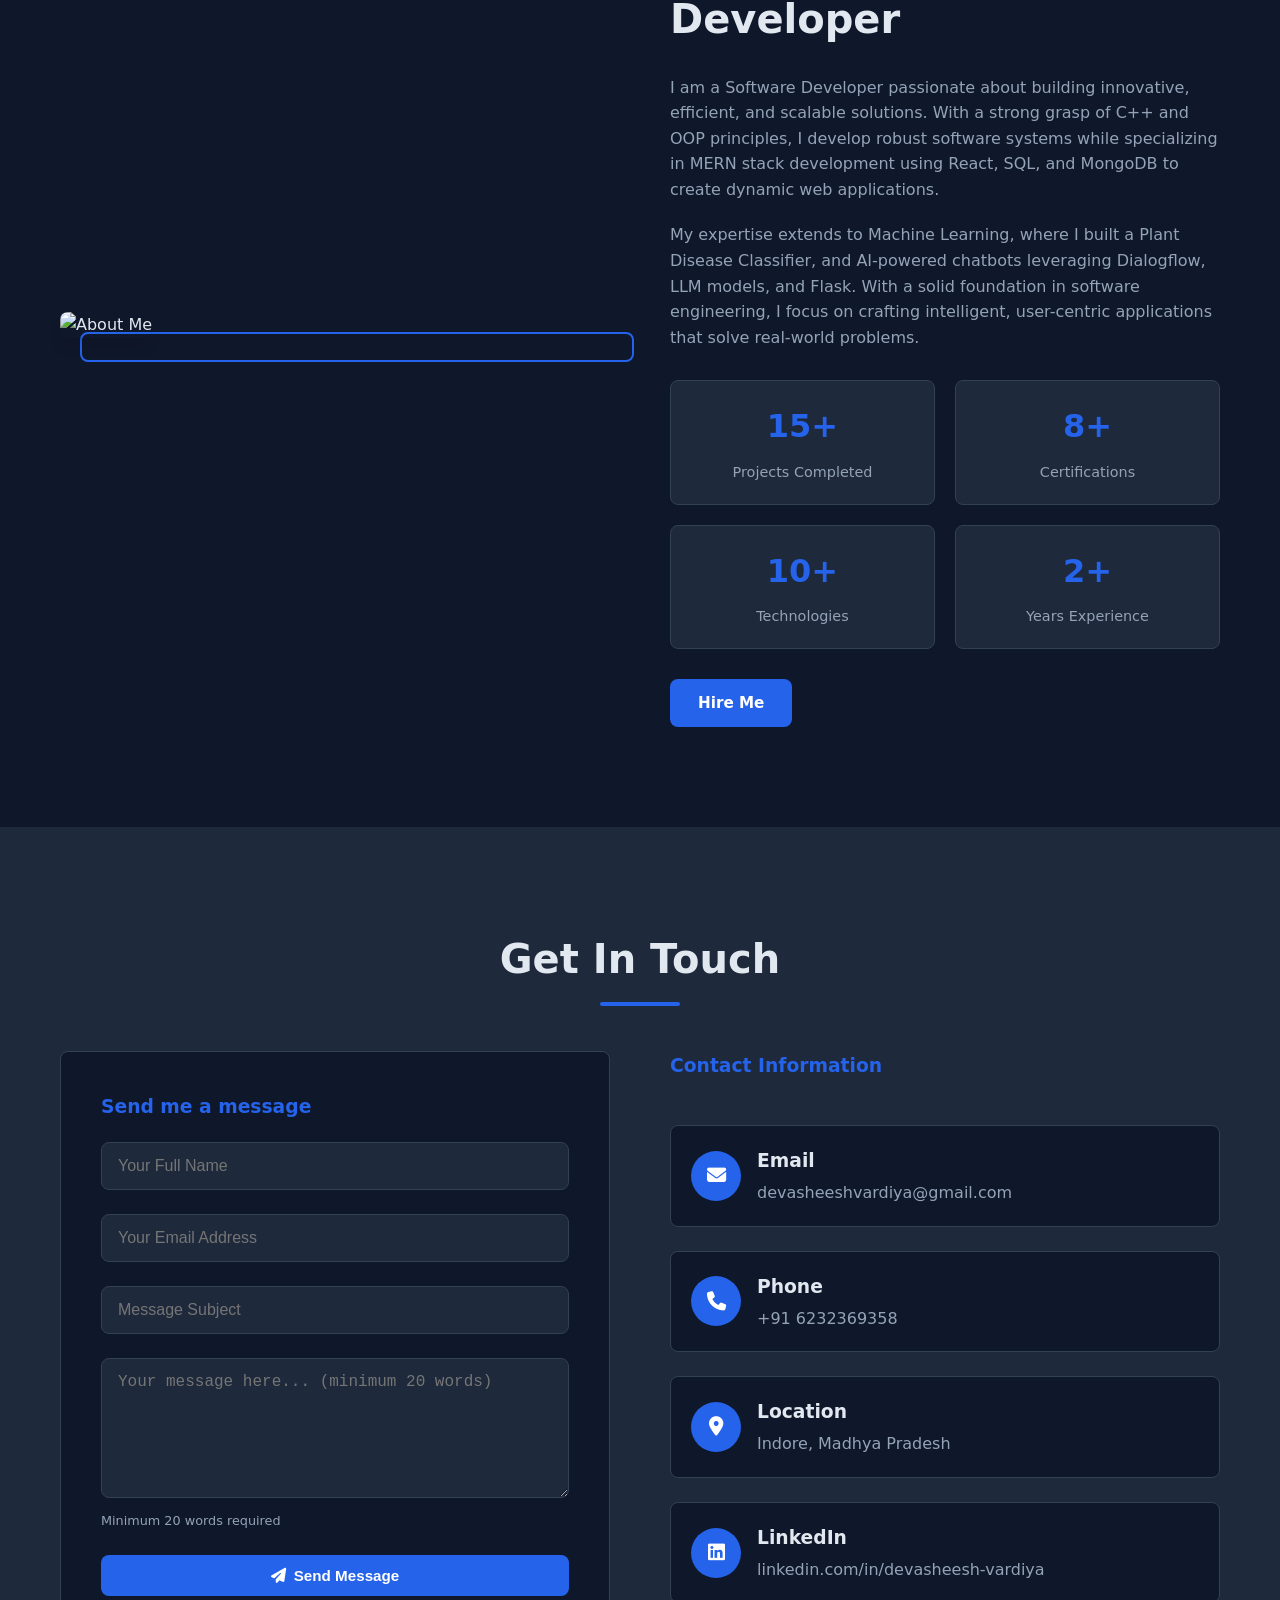
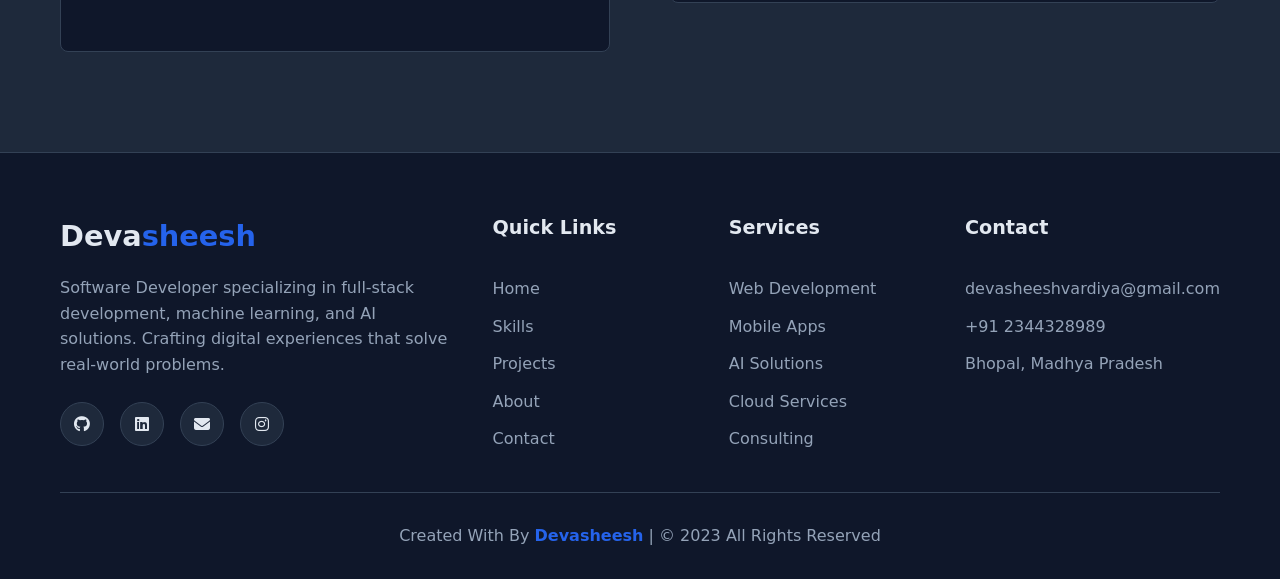
==== commit 7cbca4bc: "Add mouse effects with star particles and custom cursor" ====
--- a/index.html
+++ b/index.html
@@ -10,8 +10,8 @@
 </head>
 
 <body>
-
   <div id="particles-js"></div>
+  
   <!-- Header -->
   <header id="header">
     <div class="container">
@@ -26,7 +26,7 @@
           <a href="#contact">Contact</a>
         </div>
         <div class="nav-actions">
-          <a href="resume/Devasheesh_resume.pdf" class="btn" download>
+          <a href="resume/mainresumed1 (1).pdf" class="btn" download>
             <i class="fas fa-download"></i> Resume
           </a>
           <button class="mobile-menu-btn" id="mobileMenuBtn">
@@ -52,8 +52,8 @@
             <a href="#contact" class="btn btn-outline">Contact Me</a>
           </div>
           <div class="social-links">
-            <a href="https://github.com/devasheesh-07" title="GitHub"><i class="fab fa-github"></i></a>
-            <a href="https://www.linkedin.com/in/devasheesh-vardiya-0a805923b/" title="LinkedIn"><i
+            <a href="https://github.com/devasheesh-07" title="GitHub" target="_blank"><i class="fab fa-github"></i></a>
+            <a href="https://www.linkedin.com/in/devasheesh-vardiya-0a805923b/" title="LinkedIn" target="_blank"><i
                 class="fab fa-linkedin"></i></a>
             <a href="mailto:devasheeshvardiya@gmail.com" title="Email"><i class="fas fa-envelope"></i></a>
             <a href="#" title="Instagram"><i class="fab fa-instagram"></i></a>
@@ -69,7 +69,6 @@
   </section>
 
   <!-- Skills Section -->
-  <!-- Skills Section -->
   <section id="skills" class="section">
     <div class="container">
       <h2 class="section-title">Technical Skills</h2>
@@ -85,7 +84,6 @@
           <img src="https://cdn.worldvectorlogo.com/logos/css-3.svg" alt="CSS">
           <span>CSS</span>
         </div>
-
         <div class="skill-card">
           <img src="https://cdn-icons-png.flaticon.com/128/10828/10828578.png" alt="React.js">
           <span>React.js</span>
@@ -117,7 +115,6 @@
           <span>Pandas</span>
         </div>
 
-
         <!-- Backend & Databases -->
         <div class="skill-card">
           <img src="https://static-00.iconduck.com/assets.00/flask-icon-2048x1826-ith2z3y3.png" alt="Flask">
@@ -143,33 +140,30 @@
           <img src="https://cdn-icons-png.flaticon.com/512/906/906324.png" alt="Azure Cloud">
           <span>Azure Cloud</span>
         </div>
-
-      </div>
-    </div>
-
-    <!-- Skills Categories -->
-    <div class="skills-categories">
-      <div class="category">
-        <h3>Frontend Development</h3>
-        <p>HTML, CSS, JavaScript, React.js</p>
-      </div>
-      <div class="category">
-        <h3>Backend Development</h3>
-        <p>Python, Flask, C++, SQL, MongoDB</p>
-      </div>
-      <div class="category">
-        <h3>Data Science & ML</h3>
-        <p>NumPy, Pandas, Scikit-learn</p>
-      </div>
-      <div class="category">
-        <h3>Tools & Platforms</h3>
-        <p>GitHub, Azure Cloud, Figma, Postman</p>
-      </div>
-    </div>
+      </div>
+
+      <!-- Skills Categories -->
+      <div class="skills-categories">
+        <div class="category">
+          <h3>Frontend Development</h3>
+          <p>HTML, CSS, JavaScript, React.js</p>
+        </div>
+        <div class="category">
+          <h3>Backend Development</h3>
+          <p>Python, Flask, C++, SQL, MongoDB</p>
+        </div>
+        <div class="category">
+          <h3>Data Science & ML</h3>
+          <p>NumPy, Pandas, Scikit-learn</p>
+        </div>
+        <div class="category">
+          <h3>Tools & Platforms</h3>
+          <p>GitHub, Azure Cloud, Figma, Postman</p>
+        </div>
+      </div>
     </div>
   </section>
 
-  <!-- Projects Section -->
   <!-- Projects Section -->
   <section id="projects" class="section">
     <div class="container">
@@ -181,7 +175,7 @@
             <img src="./photos/Top-News-Aggregator-Websites-scaled.png" alt="News Aggregator AI">
             <div class="project-overlay">
               <div class="project-links">
-                <a href="#" class="project-link"><i class="fas fa-eye"></i></a>
+                <a href="#" class="project-link" data-project="news-aggregator"><i class="fas fa-eye"></i></a>
                 <a href="https://github.com/yourusername/news-aggregator-ai" class="project-link" target="_blank"><i
                     class="fas fa-code"></i></a>
                 <a href="https://news-aggregator-ai-demo.netlify.app" class="project-link" target="_blank"><i
@@ -228,7 +222,7 @@
             <img src="./photos/Screenshot (1111).png" alt="Online Food Application">
             <div class="project-overlay">
               <div class="project-links">
-                <a href="#" class="project-link"><i class="fas fa-eye"></i></a>
+                <a href="#" class="project-link" data-project="food-app"><i class="fas fa-eye"></i></a>
                 <a href="https://github.com/yourusername/food-delivery-app" class="project-link" target="_blank"><i
                     class="fas fa-code"></i></a>
                 <a href="https://food-delivery-demo.herokuapp.com" class="project-link" target="_blank"><i
@@ -274,7 +268,7 @@
             <img src="./photos/pro2.jpg" alt="Plant Disease Classifier">
             <div class="project-overlay">
               <div class="project-links">
-                <a href="#" class="project-link"><i class="fas fa-eye"></i></a>
+                <a href="#" class="project-link" data-project="plant-disease"><i class="fas fa-eye"></i></a>
                 <a href="https://github.com/yourusername/plant-disease-classifier" class="project-link"
                   target="_blank"><i class="fas fa-code"></i></a>
                 <a href="https://plant-disease-classifier.streamlit.app" class="project-link" target="_blank"><i
@@ -320,7 +314,7 @@
             <img src="./photos/pro3.png" alt="AI Chatbot">
             <div class="project-overlay">
               <div class="project-links">
-                <a href="#" class="project-link"><i class="fas fa-eye"></i></a>
+                <a href="#" class="project-link" data-project="ai-chatbot"><i class="fas fa-eye"></i></a>
                 <a href="https://github.com/yourusername/ai-chatbot" class="project-link" target="_blank"><i
                     class="fas fa-code"></i></a>
                 <a href="https://ai-chatbot-demo.vercel.app" class="project-link" target="_blank"><i
@@ -359,52 +353,6 @@
             </div>
           </div>
         </div>
-
-        <!-- Project 5: E-Commerce Analytics Dashboard
-        <div class="project-card">
-          <div class="project-image">
-            <img src="./photos/analytics-dashboard.jpg" alt="E-Commerce Analytics Dashboard">
-            <div class="project-overlay">
-              <div class="project-links">
-                <a href="#" class="project-link"><i class="fas fa-eye"></i></a>
-                <a href="https://github.com/yourusername/ecommerce-analytics" class="project-link" target="_blank"><i
-                    class="fas fa-code"></i></a>
-                <a href="https://ecommerce-analytics-dashboard.netlify.app" class="project-link" target="_blank"><i
-                    class="fas fa-external-link-alt"></i></a>
-              </div>
-            </div> 
-          </div>
-          <div class="project-content">
-            <h3 class="project-title">E-Commerce Analytics Dashboard</h3>
-            <p class="project-description">Real-time analytics dashboard for e-commerce platforms with predictive
-              analytics, sales forecasting, and customer behavior insights.</p>
-            <div class="project-features">
-              <div class="feature">
-                <i class="fas fa-chart-bar"></i>
-                <span>Real-time Analytics</span>
-              </div>
-              <div class="feature">
-                <i class="fas fa-crystal-ball"></i>
-                <span>Predictive Forecasting</span>
-              </div>
-              <div class="feature">
-                <i class="fas fa-users"></i>
-                <span>Customer Insights</span>
-              </div>
-            </div>
-            <div class="project-tags">
-              <span class="project-tag">React</span>
-              <span class="project-tag">Python</span>
-              <span class="project-tag">D3.js</span>
-              <span class="project-tag">Pandas</span>
-              <span class="project-tag">FastAPI</span>
-            </div>
-            <div class="project-actions">
-              <a href="#" class="btn btn-outline" data-project="analytics-dashboard">View Details</a>
-              <a href="https://ecommerce-analytics-dashboard.netlify.app" class="btn" target="_blank">Live Demo</a>
-            </div>
-          </div>-->
-        </div> 
       </div>
     </div>
   </section>
@@ -414,46 +362,76 @@
     <div class="container">
       <h2 class="section-title">Certifications</h2>
       <div class="certifications-container">
-        <div class="cert-card" data-cert="photos/python-cert.png">
-          <img src="photos/pro2.jpg" alt="Python">
+        <!-- Programming Languages -->
+        <div class="cert-card" data-cert="photos/python_basic certificate_page-0001.jpg">
+          <img src="https://cdn-icons-png.flaticon.com/512/5968/5968350.png" alt="Python">
           <h3>Python Programming</h3>
-        </div>
-        <div class="cert-card" data-cert="photos/java-cert.png">
+          <p class="cert-level">Basic to Advanced</p>
+        </div>
+
+        <div class="cert-card" data-cert="photos/java_basic certificate_page-0001.jpg">
           <img src="https://cdn-icons-png.flaticon.com/512/226/226777.png" alt="Java">
           <h3>Java Development</h3>
-        </div>
-        <div class="cert-card" data-cert="photos/html-cert.png">
+          <p class="cert-level">Core Java & OOP</p>
+        </div>
+
+        <div class="cert-card" data-cert="photos/devansh_234-Learn C++ - Pro (1)_page-0001.jpg">
+          <img src="https://cdn-icons-png.flaticon.com/512/6132/6132222.png" alt="C++">
+          <h3>C++ Programming</h3>
+          <p class="cert-level">Advanced C++ Concepts</p>
+        </div>
+
+        <!-- Web Development -->
+        <div class="cert-card" data-cert="photos/WebDevelopmentFundamentals_Badge20240625-7-ii24zb_page-0001.jpg">
           <img src="https://cdn-icons-png.flaticon.com/512/732/732212.png" alt="HTML">
           <h3>HTML & CSS</h3>
-        </div>
-        <div class="cert-card" data-cert="photos/azure-cert.png">
+          <p class="cert-level">Web Development</p>
+        </div>
+
+        <!-- Cloud & DevOps -->
+        <div class="cert-card" data-cert="photos/Azure Fundamentals_page-0001.jpg">
           <img src="https://cdn-icons-png.flaticon.com/512/906/906324.png" alt="Azure">
           <h3>Azure Cloud Fundamentals</h3>
-        </div>
-        <div class="cert-card" data-cert="photos/ml-cert.png">
+          <p class="cert-level">Microsoft Certified</p>
+        </div>
+
+        <!-- Data Science & AI -->
+        <div class="cert-card"
+          data-cert="photos/ArtificialIntelligenceFundamentals_Badge20240625-7-i50cnb_page-0001.jpg">
           <img src="https://cdn-icons-png.flaticon.com/512/4712/4712027.png" alt="Machine Learning">
           <h3>Machine Learning</h3>
-        </div>
-        <div class="cert-card" data-cert="photos/cpp-cert.png">
-          <img src="https://cdn-icons-png.flaticon.com/512/6132/6132222.png" alt="C++">
-          <h3>C++ Programming</h3>
-        </div>
-        <div class="cert-card" data-cert="photos/problem-solving-cert.png">
+          <p class="cert-level">AI & Data Science</p>
+        </div>
+
+        <!-- Problem Solving -->
+        <div class="cert-card" data-cert="photos/devansh_234-C++ for problem solving - 1_page-0001.jpg">
           <img src="https://cdn-icons-png.flaticon.com/512/1055/1055646.png" alt="Problem Solving">
           <h3>Problem Solving</h3>
-        </div>
-        <div class="cert-card" data-cert="photos/isro-cert.png">
+          <p class="cert-level">Algorithms & DSA</p>
+        </div>
+
+        <!-- Specialized Courses -->
+        <div class="cert-card" data-cert="photos/isro_page-0001.jpg">
           <img src="photos/Indian_Space_Research_Organisation_Logo.svg.png" alt="ISRO Course">
-          <h3>ISRO Space Technology Course</h3>
-        </div>
-      </div>
-    </div>
+          <h3>ISRO Space Technology</h3>
+          <p class="cert-level">Advanced python Course</p>
+        </div>
+
+        <!-- GitHub Foundation -->
+        <div class="cert-card" data-cert="photos/GitHubFoundations_Badge20240702-7-l4a49m_page-0001.jpg">
+          <img src="https://cdn-icons-png.flaticon.com/512/25/25231.png" alt="GitHub">
+          <h3>GitHub Foundation</h3>
+          <p class="cert-level">Git & Version Control</p> 
+        </div>
+      </div>
+    </div>
+
     <!-- Enhanced Certificate Modal -->
     <div class="cert-modal" id="certModal">
       <div class="cert-modal-overlay" id="certModalOverlay"></div>
       <div class="cert-modal-content">
         <div class="cert-modal-header">
-          <h3 class="cert-modal-title" id="certModalTitle">Certificate</h3>
+          <h3 class="cert-modal-title" id="certModalTitle">Certificate Details</h3>
           <button class="cert-modal-close" id="certModalClose">
             <i class="fas fa-times"></i>
           </button>
@@ -481,24 +459,30 @@
                 <i class="fas fa-id-card"></i>
                 <span id="certId">Certificate ID</span>
               </div>
+              <div class="meta-item">
+                <i class="fas fa-clock"></i>
+                <span id="certDuration">Duration</span>
+              </div>
             </div>
             <p class="cert-description" id="certDescription">Certificate description goes here...</p>
+            <div class="cert-skills">
+              <h5>Skills Acquired</h5>
+              <div class="skills-list" id="certSkills">
+                <!-- Skills will be dynamically added -->
+              </div>
+            </div>
             <div class="cert-actions">
               <button class="btn btn-outline" id="downloadCert">
-                <i class="fas fa-download"></i> Download
+                <i class="fas fa-download"></i> Download PDF
               </button>
               <button class="btn" id="verifyCert">
-                <i class="fas fa-shield-alt"></i> Verify
+                <i class="fas fa-shield-alt"></i> Verify Online
               </button>
             </div>
           </div>
         </div>
       </div>
     </div>
-
-
-
-
   </section>
 
   <!-- About Section -->
@@ -544,7 +528,6 @@
   </section>
 
   <!-- Contact Section -->
-  <!-- Contact Section -->
   <section id="contact" class="section">
     <div class="container">
       <h2 class="section-title">Get In Touch</h2>
@@ -558,9 +541,6 @@
             <input type="hidden" name="from_name" value="Portfolio Website">
             <input type="checkbox" name="botcheck" style="display: none;">
 
-            <!-- Redirect after success (optional) -->
-            <!-- <input type="hidden" name="redirect" value="https://web3forms.com/success"> -->
-
             <!-- Form Fields -->
             <div class="form-group">
               <input type="text" name="name" class="form-control" placeholder="Your Full Name" required>
@@ -637,8 +617,8 @@
           <p class="footer-text">Software Developer specializing in full-stack development, machine learning, and AI
             solutions. Crafting digital experiences that solve real-world problems.</p>
           <div class="social-links">
-            <a href="https://github.com/devasheesh-07" title="GitHub"><i class="fab fa-github"></i></a>
-            <a href="https://www.linkedin.com/in/devasheesh-vardiya-0a805923b/" title="LinkedIn"><i
+            <a href="https://github.com/devasheesh-07" title="GitHub" target="_blank"><i class="fab fa-github"></i></a>
+            <a href="https://www.linkedin.com/in/devasheesh-vardiya-0a805923b/" title="LinkedIn" target="_blank"><i
                 class="fab fa-linkedin"></i></a>
             <a href="mailto:devasheeshvardiya@gmail.com" title="Email"><i class="fas fa-envelope"></i></a>
             <a href="#" title="Instagram"><i class="fab fa-instagram"></i></a>
@@ -674,21 +654,29 @@
         </div>
       </div>
       <div class="footer-bottom">
-        <p>Created With ❤️ By <span>Devasheesh</span> | © 2023 All Rights Reserved</p>
+        <p>Created With  By <span>Devasheesh</span> | © 2023 All Rights Reserved</p>
       </div>
     </div>
   </footer>
 
-  <!-- Certificate Modal -->
-  <div class="modal" id="certModal">
-    <div class="modal-content">
-      <span class="modal-close" id="modalClose">&times;</span>
-      <img class="modal-image" id="modalImage" src="" alt="Certificate">
+  <!-- Project Modal -->
+  <div class="project-modal" id="projectModal">
+    <div class="project-modal-overlay" id="projectModalOverlay"></div>
+    <div class="project-modal-content">
+      <div class="project-modal-header">
+        <h3 class="project-modal-title" id="projectModalTitle">Project Details</h3>
+        <button class="project-modal-close" id="projectModalClose">
+          <i class="fas fa-times"></i>
+        </button>
+      </div>
+      <div class="project-modal-body" id="projectModalBody">
+        <!-- Project details will be dynamically inserted here -->
+      </div>
     </div>
   </div>
 
-
-  <!-- JavaScript -->
+  <!-- Scripts -->
+  <script src="https://cdn.jsdelivr.net/particles.js/2.0.0/particles.min.js"></script>
   <script src="script.js"></script>
 </body>
 
--- a/style.css
+++ b/style.css
@@ -105,14 +105,6 @@
   color: white;
 }
 
-.btn-accent {
-  background: var(--accent);
-}
-
-.btn-accent:hover {
-  background: #0891b2;
-}
-
 .text-gradient {
   background: linear-gradient(90deg, var(--primary), var(--accent));
   -webkit-background-clip: text;
@@ -307,7 +299,7 @@
 }
 
 /* ===== SKILLS SECTION ===== */
- #skills {
+#skills {
   background: var(--dark-alt);
 }
 
@@ -315,6 +307,7 @@
   display: grid;
   grid-template-columns: repeat(auto-fit, minmax(160px, 1fr));
   gap: 24px;
+  margin-bottom: 60px;
 }
 
 .skill-card {
@@ -328,6 +321,8 @@
   align-items: center;
   gap: 16px;
   border: 1px solid var(--border);
+  position: relative;
+  overflow: hidden;
 }
 
 .skill-card:hover {
@@ -336,6 +331,21 @@
   border-color: var(--primary);
 }
 
+.skill-card::before {
+  content: '';
+  position: absolute;
+  top: 0;
+  left: -100%;
+  width: 100%;
+  height: 100%;
+  background: linear-gradient(90deg, transparent, rgba(37, 99, 235, 0.1), transparent);
+  transition: left 0.5s ease;
+}
+
+.skill-card:hover::before {
+  left: 100%;
+}
+
 .skill-card img {
   width: 60px;
   height: 60px;
@@ -344,19 +354,19 @@
 
 .skill-card span {
   font-weight: 600;
-} 
- /* ===== SKILLS CATEGORIES ===== */
+}
+
+/* ===== SKILLS CATEGORIES ===== */
 .skills-categories {
   display: grid;
   grid-template-columns: repeat(auto-fit, minmax(250px, 1fr));
   gap: 24px;
-  margin-top: 60px;
   padding-top: 40px;
   border-top: 1px solid var(--border);
 }
 
 .category {
-  background: var(--dark-alt);
+  background: var(--dark);
   padding: 30px 25px;
   border-radius: var(--radius);
   border: 1px solid var(--border);
@@ -383,141 +393,7 @@
   margin: 0;
 }
 
-/* Enhanced skill cards */
-.skill-card {
-  position: relative;
-  overflow: hidden;
-}
-
-.skill-card::before {
-  content: '';
-  position: absolute;
-  top: 0;
-  left: -100%;
-  width: 100%;
-  height: 100%;
-  background: linear-gradient(90deg, transparent, rgba(37, 99, 235, 0.1), transparent);
-  transition: left 0.5s ease;
-}
-
-.skill-card:hover::before {
-  left: 100%;
-}
-
-/* Skill level indicators (optional) */
-.skill-level {
-  position: absolute;
-  bottom: 0;
-  left: 0;
-  width: 100%;
-  height: 3px;
-  background: var(--border);
-}
-
-.skill-level::after {
-  content: '';
-  position: absolute;
-  top: 0;
-  left: 0;
-  height: 100%;
-  background: var(--primary);
-  width: 0;
-  transition: width 1s ease;
-}
-
-.skill-card:hover .skill-level::after {
-  width: var(--skill-level, 80%);
-}
-
-/* Responsive design for skills categories */
-@media (max-width: 768px) {
-  .skills-categories {
-    grid-template-columns: 1fr;
-    gap: 20px;
-    margin-top: 40px;
-    padding-top: 30px;
-  }
-  
-  .category {
-    padding: 20px;
-  }
-  
-  .category h3 {
-    font-size: 1.1rem;
-  }
-}
-
 /* ===== PROJECTS SECTION ===== */
-.projects-container {
-  display: grid;
-  grid-template-columns: repeat(auto-fit, minmax(350px, 1fr));
-  gap: 30px;
-}
-
-.project-card {
-  background: var(--dark-alt);
-  border-radius: var(--radius);
-  overflow: hidden;
-  transition: var(--transition);
-  border: 1px solid var(--border);
-}
-
-.project-card:hover {
-  transform: translateY(-10px);
-  box-shadow: var(--shadow);
-}
-
-.project-image {
-  height: 220px;
-  overflow: hidden;
-}
-
-.project-image img {
-  width: 100%;
-  height: 100%;
-  object-fit: cover;
-  transition: var(--transition);
-}
-
-.project-card:hover .project-image img {
-  transform: scale(1.1);
-}
-
-.project-content {
-  padding: 24px;
-}
-
-.project-title {
-  font-size: 1.3rem;
-  margin-bottom: 12px;
-  font-weight: 600;
-}
-
-.project-description {
-  color: var(--text-muted);
-  margin-bottom: 20px;
-}
-
-.project-tags {
-  display: flex;
-  flex-wrap: wrap;
-  gap: 8px;
-  margin-bottom: 20px;
-}
-
-.project-tag {
-  padding: 4px 12px;
-  background: var(--dark);
-  border-radius: 20px;
-  font-size: 0.8rem;
-  color: var(--text-muted);
-}
-
-.project-actions {
-  display: flex;
-  gap: 12px;
-} 
-/* ===== ENHANCED PROJECTS SECTION ===== */
 .projects-container {
   display: grid;
   grid-template-columns: repeat(auto-fit, minmax(380px, 1fr));
@@ -667,144 +543,6 @@
   text-align: center;
 }
 
-/* Project Details Modal */
-.project-modal {
-  position: fixed;
-  top: 0;
-  left: 0;
-  width: 100%;
-  height: 100%;
-  display: none;
-  align-items: center;
-  justify-content: center;
-  z-index: 2000;
-  padding: 20px;
-  background: rgba(0, 0, 0, 0.8);
-  backdrop-filter: blur(10px);
-}
-
-.project-modal.active {
-  display: flex;
-}
-
-.project-modal-content {
-  background: var(--dark);
-  border-radius: 20px;
-  max-width: 900px;
-  max-height: 90vh;
-  overflow-y: auto;
-  border: 1px solid var(--border);
-  box-shadow: var(--shadow);
-}
-
-.project-modal-header {
-  padding: 30px;
-  background: var(--dark-alt);
-  border-bottom: 1px solid var(--border);
-  position: relative;
-}
-
-.project-modal-close {
-  position: absolute;
-  top: 20px;
-  right: 20px;
-  background: none;
-  border: none;
-  color: var(--text-muted);
-  font-size: 1.5rem;
-  cursor: pointer;
-  transition: var(--transition);
-}
-
-.project-modal-close:hover {
-  color: var(--text);
-  transform: rotate(90deg);
-}
-
-.project-modal-body {
-  padding: 30px;
-  display: grid;
-  grid-template-columns: 1fr 1fr;
-  gap: 40px;
-}
-
-.project-modal-image {
-  border-radius: 12px;
-  overflow: hidden;
-}
-
-.project-modal-image img {
-  width: 100%;
-  height: auto;
-  border-radius: 12px;
-}
-
-.project-modal-details h3 {
-  color: var(--primary);
-  margin-bottom: 20px;
-  font-size: 1.5rem;
-}
-
-.project-modal-features {
-  margin: 25px 0;
-}
-
-.project-modal-features h4 {
-  margin-bottom: 15px;
-  color: var(--text);
-}
-
-.project-modal-tech {
-  margin: 25px 0;
-}
-
-.tech-stack {
-  display: flex;
-  flex-wrap: wrap;
-  gap: 10px;
-  margin-top: 10px;
-}
-
-/* Responsive Design */
-@media (max-width: 968px) {
-  .projects-container {
-    grid-template-columns: repeat(auto-fit, minmax(320px, 1fr));
-  }
-  
-  .project-modal-body {
-    grid-template-columns: 1fr;
-    gap: 30px;
-  }
-}
-
-@media (max-width: 768px) {
-  .projects-container {
-    grid-template-columns: 1fr;
-  }
-  
-  .project-actions {
-    flex-direction: column;
-  }
-  
-  .project-features {
-    gap: 8px;
-  }
-  
-  .project-modal-body {
-    padding: 20px;
-  }
-}
-
-@media (max-width: 480px) {
-  .project-content {
-    padding: 20px;
-  }
-  
-  .project-modal-header {
-    padding: 20px;
-  }
-}
-
 /* ===== CERTIFICATIONS SECTION ===== */
 #certifications {
   background: var(--dark-alt);
@@ -813,12 +551,12 @@
 .certifications-container {
   display: grid;
   grid-template-columns: repeat(auto-fit, minmax(280px, 1fr));
-  gap: 30px;
+  gap: 25px;
 }
 
 .cert-card {
   background: var(--dark);
-  padding: 30px 20px;
+  padding: 25px 20px;
   border-radius: var(--radius);
   text-align: center;
   transition: var(--transition);
@@ -827,11 +565,28 @@
   display: flex;
   flex-direction: column;
   align-items: center;
-  gap: 16px;
+  gap: 15px;
+  position: relative;
+  overflow: hidden;
+}
+
+.cert-card::before {
+  content: '';
+  position: absolute;
+  top: 0;
+  left: -100%;
+  width: 100%;
+  height: 100%;
+  background: linear-gradient(90deg, transparent, rgba(37, 99, 235, 0.1), transparent);
+  transition: left 0.6s ease;
+}
+
+.cert-card:hover::before {
+  left: 100%;
 }
 
 .cert-card:hover {
-  transform: translateY(-10px);
+  transform: translateY(-8px);
   box-shadow: var(--shadow);
   border-color: var(--primary);
 }
@@ -840,10 +595,266 @@
   width: 70px;
   height: 70px;
   object-fit: contain;
+  transition: var(--transition);
+}
+
+.cert-card:hover img {
+  transform: scale(1.1);
 }
 
 .cert-card h3 {
   font-size: 1.1rem;
+  margin: 0;
+  color: var(--text);
+}
+
+.cert-level {
+  font-size: 0.85rem;
+  color: var(--primary);
+  margin: 0;
+  font-weight: 500;
+  padding: 4px 12px;
+  background: rgba(37, 99, 235, 0.1);
+  border-radius: 20px;
+  border: 1px solid rgba(37, 99, 235, 0.2);
+}
+
+/* ===== ENHANCED CERTIFICATE MODAL ===== */
+.cert-modal {
+  position: fixed;
+  top: 0;
+  left: 0;
+  width: 100%;
+  height: 100%;
+  display: none;
+  align-items: center;
+  justify-content: center;
+  z-index: 2000;
+  padding: 20px;
+  opacity: 0;
+  transition: opacity 0.3s ease;
+}
+
+.cert-modal.active {
+  display: flex;
+  opacity: 1;
+}
+
+.cert-modal-overlay {
+  position: absolute;
+  top: 0;
+  left: 0;
+  width: 100%;
+  height: 100%;
+  background: rgba(0, 0, 0, 0.8);
+  backdrop-filter: blur(10px);
+}
+
+.cert-modal-content {
+  position: relative;
+  width: 90%;
+  max-width: 1000px;
+  max-height: 90vh;
+  background: var(--dark);
+  border-radius: 20px;
+  border: 1px solid var(--border);
+  box-shadow: 0 25px 50px -12px rgba(0, 0, 0, 0.5);
+  overflow: hidden;
+  transform: scale(0.9);
+  transition: transform 0.3s cubic-bezier(0.4, 0, 0.2, 1);
+}
+
+.cert-modal.active .cert-modal-content {
+  transform: scale(1);
+}
+
+.cert-modal-header {
+  display: flex;
+  justify-content: space-between;
+  align-items: center;
+  padding: 24px 32px;
+  background: var(--dark-alt);
+  border-bottom: 1px solid var(--border);
+}
+
+.cert-modal-title {
+  font-size: 1.5rem;
+  font-weight: 600;
+  color: var(--primary);
+  margin: 0;
+}
+
+.cert-modal-close {
+  background: none;
+  border: none;
+  color: var(--text-muted);
+  font-size: 1.5rem;
+  cursor: pointer;
+  padding: 8px;
+  border-radius: 50%;
+  transition: var(--transition);
+  display: flex;
+  align-items: center;
+  justify-content: center;
+  width: 40px;
+  height: 40px;
+}
+
+.cert-modal-close:hover {
+  background: rgba(255, 255, 255, 0.1);
+  color: var(--text);
+  transform: rotate(90deg);
+}
+
+.cert-modal-body {
+  display: grid;
+  grid-template-columns: 1fr 1fr;
+  height: 600px;
+  max-height: 70vh;
+}
+
+.cert-image-container {
+  position: relative;
+  background: var(--dark-alt);
+  display: flex;
+  align-items: center;
+  justify-content: center;
+  padding: 40px;
+  border-right: 1px solid var(--border);
+  overflow: hidden;
+}
+
+.cert-modal-image {
+  max-width: 100%;
+  max-height: 100%;
+  object-fit: contain;
+  border-radius: 12px;
+  box-shadow: 0 10px 25px rgba(0, 0, 0, 0.3);
+  transition: transform 0.3s ease;
+  cursor: zoom-in;
+}
+
+.cert-modal-image.zoomed {
+  transform: scale(1.8);
+  cursor: zoom-out;
+  box-shadow: 0 20px 40px rgba(0, 0, 0, 0.4);
+}
+
+.cert-loading {
+  display: none;
+  flex-direction: column;
+  align-items: center;
+  gap: 20px;
+  color: var(--text-muted);
+}
+
+.cert-loading.active {
+  display: flex;
+}
+
+.loading-spinner {
+  width: 50px;
+  height: 50px;
+  border: 3px solid var(--border);
+  border-top: 3px solid var(--primary);
+  border-radius: 50%;
+  animation: spin 1s linear infinite;
+}
+
+@keyframes spin {
+  0% { transform: rotate(0deg); }
+  100% { transform: rotate(360deg); }
+}
+
+.cert-details {
+  padding: 40px;
+  display: flex;
+  flex-direction: column;
+  gap: 24px;
+  overflow-y: auto;
+}
+
+.cert-details h4 {
+  font-size: 1.8rem;
+  font-weight: 700;
+  color: var(--text);
+  margin: 0;
+  line-height: 1.3;
+}
+
+.cert-meta {
+  display: flex;
+  flex-direction: column;
+  gap: 16px;
+  padding: 20px;
+  background: var(--dark-alt);
+  border-radius: 12px;
+  border: 1px solid var(--border);
+}
+
+.meta-item {
+  display: flex;
+  align-items: center;
+  gap: 12px;
+  color: var(--text-muted);
+}
+
+.meta-item i {
+  width: 20px;
+  color: var(--primary);
+}
+
+.cert-description {
+  color: var(--text-muted);
+  line-height: 1.6;
+  margin: 0;
+  font-size: 1rem;
+}
+
+.cert-skills {
+  margin: 20px 0;
+}
+
+.cert-skills h5 {
+  color: var(--text);
+  margin-bottom: 12px;
+  font-size: 1.1rem;
+}
+
+.skills-list {
+  display: flex;
+  flex-wrap: wrap;
+  gap: 8px;
+}
+
+.skill-badge {
+  padding: 6px 12px;
+  background: var(--dark-alt);
+  border-radius: 15px;
+  font-size: 0.8rem;
+  color: var(--text-muted);
+  border: 1px solid var(--border);
+  transition: var(--transition);
+}
+
+.skill-badge:hover {
+  background: var(--primary);
+  color: white;
+  transform: translateY(-2px);
+}
+
+.cert-actions {
+  display: flex;
+  gap: 12px;
+  margin-top: auto;
+}
+
+.cert-actions .btn {
+  flex: 1;
+  display: flex;
+  align-items: center;
+  justify-content: center;
+  gap: 8px;
 }
 
 /* ===== ABOUT SECTION ===== */
@@ -1063,57 +1074,203 @@
   font-weight: 600;
 }
 
-/* ===== MODAL ===== */
-.modal {
+/* ===== PROJECT MODAL ===== */
+.project-modal {
   position: fixed;
   top: 0;
   left: 0;
   width: 100%;
   height: 100%;
-  background: rgba(0, 0, 0, 0.8);
   display: none;
   align-items: center;
   justify-content: center;
   z-index: 2000;
   padding: 20px;
-}
-
-.modal-content {
-  max-width: 800px;
+  background: rgba(0, 0, 0, 0.8);
+  backdrop-filter: blur(10px);
+}
+
+.project-modal.active {
+  display: flex;
+}
+
+.project-modal-overlay {
+  position: absolute;
+  top: 0;
+  left: 0;
+  width: 100%;
+  height: 100%;
+}
+
+.project-modal-content {
+  position: relative;
+  width: 90%;
+  max-width: 900px;
   max-height: 90vh;
   background: var(--dark);
-  border-radius: var(--radius);
+  border-radius: 20px;
+  border: 1px solid var(--border);
+  box-shadow: 0 25px 50px -12px rgba(0, 0, 0, 0.5);
+  overflow-y: auto;
+}
+
+.project-modal-header {
+  display: flex;
+  justify-content: space-between;
+  align-items: center;
+  padding: 24px 32px;
+  background: var(--dark-alt);
+  border-bottom: 1px solid var(--border);
+  position: sticky;
+  top: 0;
+  z-index: 10;
+}
+
+.project-modal-title {
+  font-size: 1.5rem;
+  font-weight: 600;
+  color: var(--primary);
+  margin: 0;
+}
+
+.project-modal-close {
+  background: none;
+  border: none;
+  color: var(--text-muted);
+  font-size: 1.5rem;
+  cursor: pointer;
+  padding: 8px;
+  border-radius: 50%;
+  transition: var(--transition);
+  display: flex;
+  align-items: center;
+  justify-content: center;
+  width: 40px;
+  height: 40px;
+}
+
+.project-modal-close:hover {
+  background: rgba(255, 255, 255, 0.1);
+  color: var(--text);
+  transform: rotate(90deg);
+}
+
+.project-modal-body {
+  padding: 30px;
+  display: grid;
+  grid-template-columns: 1fr 1fr;
+  gap: 40px;
+}
+
+.project-modal-image {
+  border-radius: 12px;
   overflow: hidden;
-  position: relative;
-  border: 1px solid var(--border);
-}
-
-.modal-close {
-  position: absolute;
-  top: 15px;
-  right: 15px;
+}
+
+.project-modal-image img {
+  width: 100%;
+  height: auto;
+  border-radius: 12px;
+}
+
+.project-modal-details h3 {
+  color: var(--primary);
+  margin-bottom: 20px;
   font-size: 1.5rem;
+}
+
+.project-modal-features {
+  margin: 25px 0;
+}
+
+.project-modal-features h4 {
+  margin-bottom: 15px;
   color: var(--text);
-  background: rgba(0, 0, 0, 0.5);
+}
+
+.project-modal-features ul {
+  padding-left: 20px;
+}
+
+.project-modal-features li {
+  margin-bottom: 8px;
+  color: var(--text-muted);
+}
+
+.project-modal-tech {
+  margin: 25px 0;
+}
+
+.project-modal-tech h4 {
+  margin-bottom: 15px;
+  color: var(--text);
+}
+
+.tech-stack {
+  display: flex;
+  flex-wrap: wrap;
+  gap: 10px;
+  margin-top: 10px;
+}
+
+/* ===== PARTICLE BACKGROUND ===== */
+#particles-js {
+  position: fixed;
+  width: 100%;
+  height: 100%;
+  top: 0;
+  left: 0;
+  z-index: -1;
+  background: linear-gradient(135deg, var(--dark) 0%, var(--dark-alt) 100%);
+}
+
+/* ===== CUSTOM CURSOR ===== */
+.cursor {
+  position: fixed;
+  width: 20px;
+  height: 20px;
+  border-radius: 50%;
+  background: var(--primary);
+  pointer-events: none;
+  mix-blend-mode: difference;
+  z-index: 9999;
+  transition: transform 0.2s ease;
+}
+
+.cursor-follower {
+  position: fixed;
   width: 40px;
   height: 40px;
   border-radius: 50%;
-  display: flex;
-  align-items: center;
-  justify-content: center;
-  cursor: pointer;
-  z-index: 10;
-  transition: var(--transition);
-}
-
-.modal-close:hover {
-  background: rgba(0, 0, 0, 0.7);
-}
-
-.modal-image {
-  width: 100%;
-  max-height: 70vh;
-  object-fit: contain;
+  border: 2px solid var(--primary-light);
+  pointer-events: none;
+  z-index: 9998;
+  transition: transform 0.6s ease, opacity 0.6s ease;
+  opacity: 0.3;
+}
+
+/* ===== STAR TRAIL EFFECT ===== */
+.star {
+  position: fixed;
+  width: 4px;
+  height: 4px;
+  background: white;
+  border-radius: 50%;
+  pointer-events: none;
+  z-index: 9997;
+  opacity: 0;
+  animation: starFloat 1.5s ease-out forwards;
+}
+
+@keyframes starFloat {
+  0% {
+    opacity: 1;
+    transform: translate(0, 0) scale(1);
+  }
+  100% {
+    opacity: 0;
+    transform: translate(var(--tx), var(--ty)) scale(0);
+  }
 }
 
 /* ===== ANIMATIONS ===== */
@@ -1158,6 +1315,20 @@
 
   .footer-content {
     grid-template-columns: 1fr 1fr;
+  }
+
+  .cert-modal-body,
+  .project-modal-body {
+    grid-template-columns: 1fr;
+    height: auto;
+    max-height: 80vh;
+  }
+
+  .cert-image-container {
+    border-right: none;
+    border-bottom: 1px solid var(--border);
+    max-height: 300px;
+    padding: 20px;
   }
 }
 
@@ -1232,6 +1403,46 @@
   .footer-content {
     grid-template-columns: 1fr;
   }
+
+  .skills-categories {
+    grid-template-columns: 1fr;
+    gap: 20px;
+  }
+
+  .category {
+    padding: 20px;
+  }
+
+  .project-actions {
+    flex-direction: column;
+  }
+
+  .project-features {
+    gap: 8px;
+  }
+
+  .cert-modal-content,
+  .project-modal-content {
+    width: 95%;
+  }
+
+  .cert-modal-header,
+  .project-modal-header {
+    padding: 16px 20px;
+  }
+
+  .cert-details,
+  .project-modal-body {
+    padding: 20px;
+  }
+
+  .cert-actions {
+    flex-direction: column;
+  }
+
+  .cert-meta {
+    padding: 16px;
+  }
 }
 
 @media (max-width: 576px) {
@@ -1250,392 +1461,31 @@
   .contact-form {
     padding: 24px;
   }
-} 
-/* ===== PARTICLE BACKGROUND ===== */
-#particles-js {
-  position: fixed;
-  width: 100%;
-  height: 100%;
-  top: 0;
-  left: 0;
-  z-index: -1;
-  background: linear-gradient(135deg, var(--dark) 0%, var(--dark-alt) 100%);
-}
-
-/* ===== CUSTOM CURSOR ===== */
-.cursor {
-  position: fixed;
-  width: 20px;
-  height: 20px;
-  border-radius: 50%;
-  background: var(--primary);
-  pointer-events: none;
-  mix-blend-mode: difference;
-  z-index: 9999;
-  transition: transform 0.2s ease;
-}
-
-.cursor-follower {
-  position: fixed;
-  width: 40px;
-  height: 40px;
-  border-radius: 50%;
-  border: 2px solid var(--primary-light);
-  pointer-events: none;
-  z-index: 9998;
-  transition: transform 0.6s ease, opacity 0.6s ease;
-  opacity: 0.3;
-}
-
-/* ===== STAR TRAIL EFFECT ===== */
-.star {
-  position: fixed;
-  width: 4px;
-  height: 4px;
-  background: white;
-  border-radius: 50%;
-  pointer-events: none;
-  z-index: 9997;
-  opacity: 0;
-  animation: starFloat 1.5s ease-out forwards;
-}
-
-@keyframes starFloat {
-  0% {
-    opacity: 1;
-    transform: translate(0, 0) scale(1);
-  }
-  100% {
-    opacity: 0;
-    transform: translate(var(--tx), var(--ty)) scale(0);
-  }
-}
-
-/* ===== MOUSE EFFECTS FOR INTERACTIVE ELEMENTS ===== */
-.btn:hover ~ .cursor,
-.skill-card:hover ~ .cursor,
-.project-card:hover ~ .cursor,
-.cert-card:hover ~ .cursor,
-.contact-item:hover ~ .cursor {
-  transform: scale(1.5);
-  background: var(--accent);
-}
-
-.btn:hover ~ .cursor-follower,
-.skill-card:hover ~ .cursor-follower,
-.project-card:hover ~ .cursor-follower,
-.cert-card:hover ~ .cursor-follower,
-.contact-item:hover ~ .cursor-follower {
-  transform: scale(1.2);
-  border-color: var(--accent);
-  opacity: 0.5;
-}
-
-/* Ensure content stays above particles */
-header, section, footer, .modal {
-  position: relative;
-  z-index: 10;
-}
-
-/* Add these to your existing responsive design */
-@media (max-width: 768px) {
+
   .cursor, .cursor-follower {
     display: none;
   }
-} 
-/* ===== ENHANCED CERTIFICATE MODAL ===== */
-.cert-modal {
-  position: fixed;
-  top: 0;
-  left: 0;
-  width: 100%;
-  height: 100%;
-  display: none;
-  align-items: center;
-  justify-content: center;
-  z-index: 2000;
-  padding: 20px;
-  opacity: 0;
-  transition: opacity 0.3s ease;
-}
-
-.cert-modal.active {
-  display: flex;
-  opacity: 1;
-}
-
-.cert-modal-overlay {
-  position: absolute;
-  top: 0;
-  left: 0;
-  width: 100%;
-  height: 100%;
-  background: rgba(0, 0, 0, 0.8);
-  backdrop-filter: blur(10px);
-}
-
-.cert-modal-content {
-  position: relative;
-  width: 90%;
-  max-width: 1000px;
-  max-height: 90vh;
-  background: var(--dark);
-  border-radius: 20px;
-  border: 1px solid var(--border);
-  box-shadow: 0 25px 50px -12px rgba(0, 0, 0, 0.5);
-  overflow: hidden;
-  transform: scale(0.9);
-  transition: transform 0.3s cubic-bezier(0.4, 0, 0.2, 1);
-}
-
-.cert-modal.active .cert-modal-content {
-  transform: scale(1);
-}
-
-.cert-modal-header {
-  display: flex;
-  justify-content: space-between;
-  align-items: center;
-  padding: 24px 32px;
-  background: var(--dark-alt);
-  border-bottom: 1px solid var(--border);
-}
-
-.cert-modal-title {
-  font-size: 1.5rem;
-  font-weight: 600;
-  color: var(--primary);
-  margin: 0;
-}
-
-.cert-modal-close {
-  background: none;
-  border: none;
-  color: var(--text-muted);
-  font-size: 1.5rem;
-  cursor: pointer;
-  padding: 8px;
-  border-radius: 50%;
-  transition: var(--transition);
-  display: flex;
-  align-items: center;
-  justify-content: center;
-  width: 40px;
-  height: 40px;
-}
-
-.cert-modal-close:hover {
-  background: rgba(255, 255, 255, 0.1);
-  color: var(--text);
-  transform: rotate(90deg);
-}
-
-.cert-modal-body {
-  display: grid;
-  grid-template-columns: 1fr 1fr;
-  height: 600px;
-  max-height: 70vh;
-}
-
-.cert-image-container {
-  position: relative;
-  background: var(--dark-alt);
-  display: flex;
-  align-items: center;
-  justify-content: center;
-  padding: 40px;
-  border-right: 1px solid var(--border);
-  overflow: hidden;
-}
-
-.cert-modal-image {
-  max-width: 100%;
-  max-height: 100%;
-  object-fit: contain;
-  border-radius: 12px;
-  box-shadow: 0 10px 25px rgba(0, 0, 0, 0.3);
-  transition: transform 0.3s ease;
-  cursor: zoom-in;
-}
-
-.cert-modal-image.zoomed {
-  transform: scale(1.8);
-  cursor: zoom-out;
-  box-shadow: 0 20px 40px rgba(0, 0, 0, 0.4);
-}
-
-.cert-loading {
-  display: none;
-  flex-direction: column;
-  align-items: center;
-  gap: 20px;
-  color: var(--text-muted);
-}
-
-.cert-loading.active {
-  display: flex;
-}
-
-.loading-spinner {
-  width: 50px;
-  height: 50px;
-  border: 3px solid var(--border);
-  border-top: 3px solid var(--primary);
-  border-radius: 50%;
-  animation: spin 1s linear infinite;
-}
-
-@keyframes spin {
-  0% { transform: rotate(0deg); }
-  100% { transform: rotate(360deg); }
-}
-
-.cert-details {
-  padding: 40px;
-  display: flex;
-  flex-direction: column;
-  gap: 24px;
-  overflow-y: auto;
-}
-
-.cert-details h4 {
-  font-size: 1.8rem;
-  font-weight: 700;
-  color: var(--text);
-  margin: 0;
-  line-height: 1.3;
-}
-
-.cert-meta {
-  display: flex;
-  flex-direction: column;
-  gap: 16px;
-  padding: 20px;
-  background: var(--dark-alt);
-  border-radius: 12px;
-  border: 1px solid var(--border);
-}
-
-.meta-item {
-  display: flex;
-  align-items: center;
-  gap: 12px;
-  color: var(--text-muted);
-}
-
-.meta-item i {
-  width: 20px;
-  color: var(--primary);
-}
-
-.cert-description {
-  color: var(--text-muted);
-  line-height: 1.6;
-  margin: 0;
-  font-size: 1rem;
-}
-
-.cert-actions {
-  display: flex;
-  gap: 12px;
-  margin-top: auto;
-}
-
-.cert-actions .btn {
-  flex: 1;
-  display: flex;
-  align-items: center;
-  justify-content: center;
-  gap: 8px;
-}
-
-/* Certificate data attributes for dynamic content */
-.cert-card {
-  cursor: pointer;
-  transition: var(--transition);
-}
-
-.cert-card:hover {
-  transform: translateY(-5px);
-}
-
-/* Responsive Design for Modal */
-@media (max-width: 968px) {
-  .cert-modal-body {
-    grid-template-columns: 1fr;
-    height: auto;
-    max-height: 80vh;
-  }
-  
-  .cert-image-container {
-    border-right: none;
-    border-bottom: 1px solid var(--border);
-    max-height: 300px;
-    padding: 20px;
-  }
-  
-  .cert-details {
-    padding: 24px;
-  }
-  
-  .cert-details h4 {
-    font-size: 1.5rem;
-  }
-}
-
-@media (max-width: 576px) {
-  .cert-modal-content {
-    width: 95%;
-  }
-  
-  .cert-modal-header {
-    padding: 16px 20px;
-  }
-  
-  .cert-details {
-    padding: 20px;
-  }
-  
-  .cert-actions {
-    flex-direction: column;
-  }
-  
-  .cert-meta {
-    padding: 16px;
-  }
-}
-
-/* Animation for modal entrance */
-@keyframes modalEntrance {
-  from {
-    opacity: 0;
-    transform: scale(0.8) translateY(-20px);
-  }
-  to {
-    opacity: 1;
-    transform: scale(1) translateY(0);
-  }
-}
-
-.cert-modal.active .cert-modal-content {
-  animation: modalEntrance 0.4s cubic-bezier(0.4, 0, 0.2, 1);
-}
-
-/* Scrollbar styling for cert details */
-.cert-details::-webkit-scrollbar {
+}
+
+/* Scrollbar styling */
+.cert-details::-webkit-scrollbar,
+.project-modal-content::-webkit-scrollbar {
   width: 6px;
 }
 
-.cert-details::-webkit-scrollbar-track {
+.cert-details::-webkit-scrollbar-track,
+.project-modal-content::-webkit-scrollbar-track {
   background: var(--dark-alt);
   border-radius: 3px;
 }
 
-.cert-details::-webkit-scrollbar-thumb {
+.cert-details::-webkit-scrollbar-thumb,
+.project-modal-content::-webkit-scrollbar-thumb {
   background: var(--primary);
   border-radius: 3px;
 }
 
-.cert-details::-webkit-scrollbar-thumb:hover {
+.cert-details::-webkit-scrollbar-thumb:hover,
+.project-modal-content::-webkit-scrollbar-thumb:hover {
   background: var(--primary-light);
 }
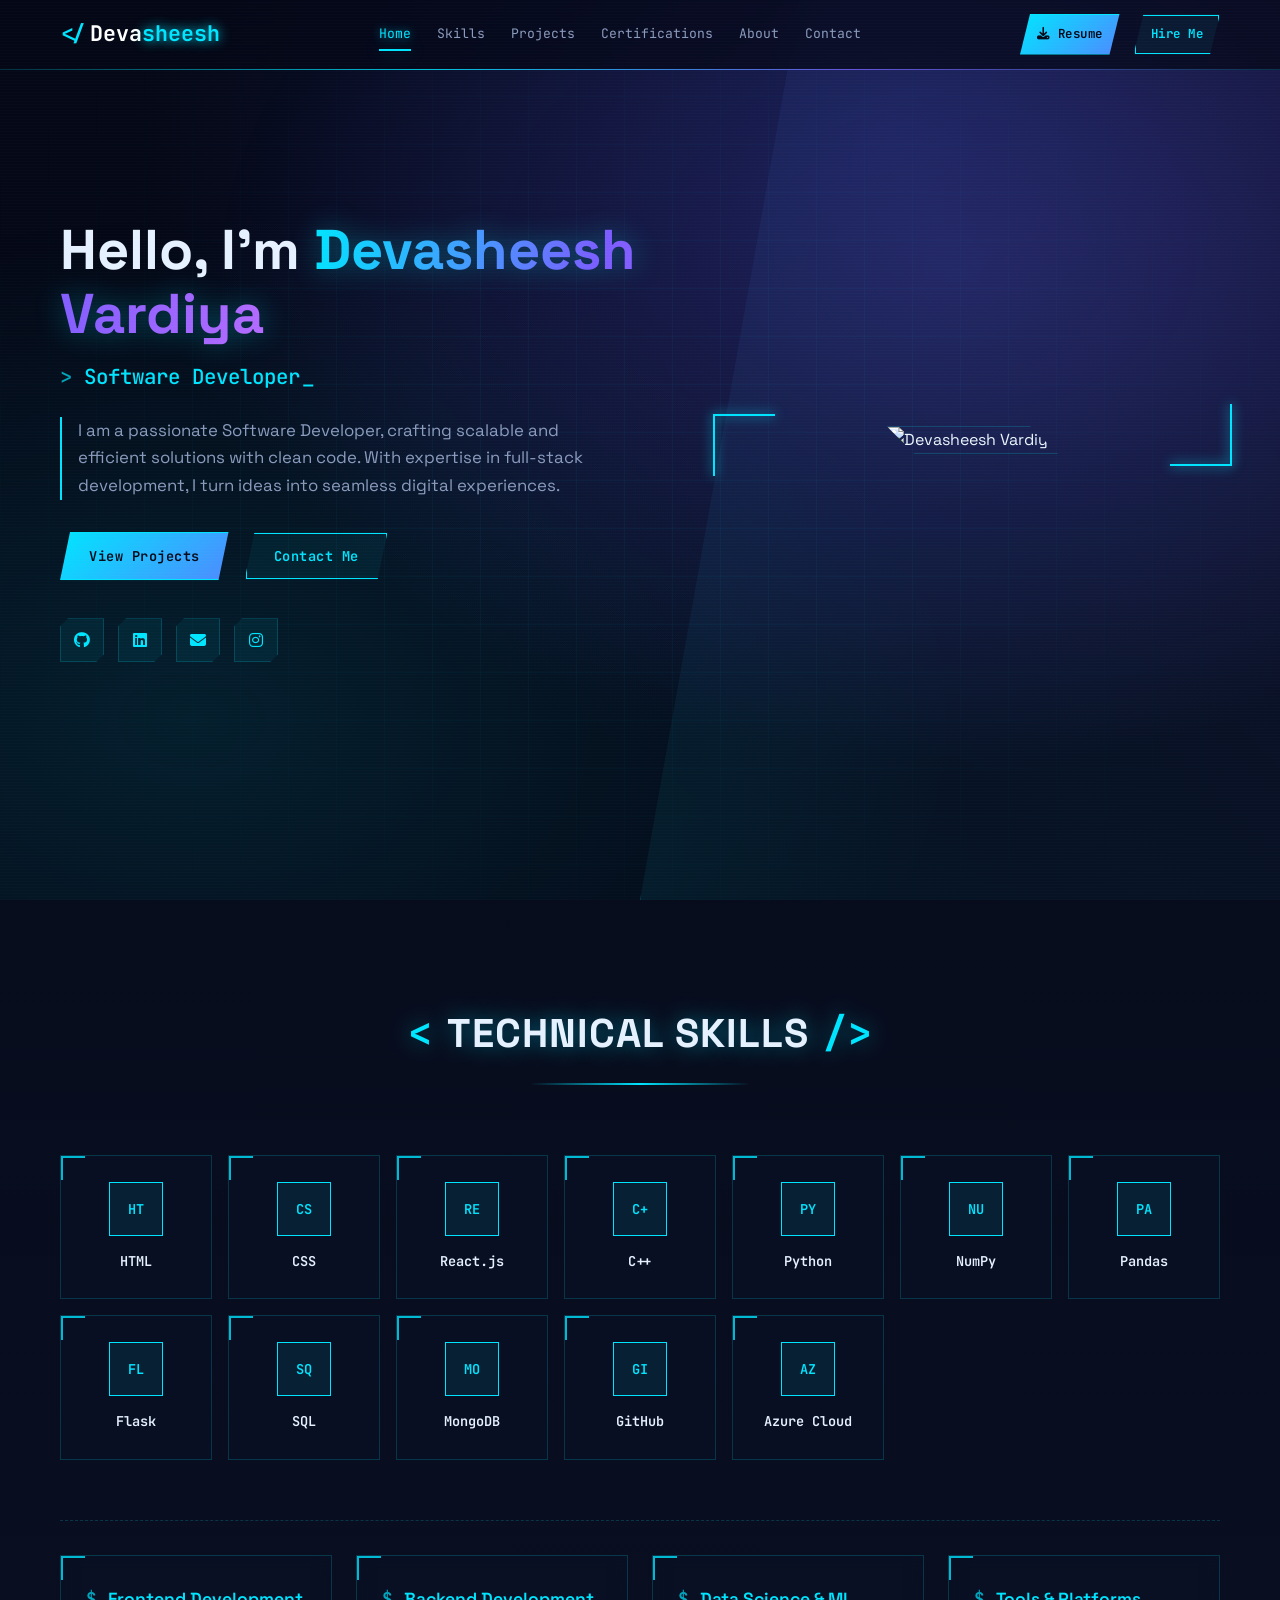
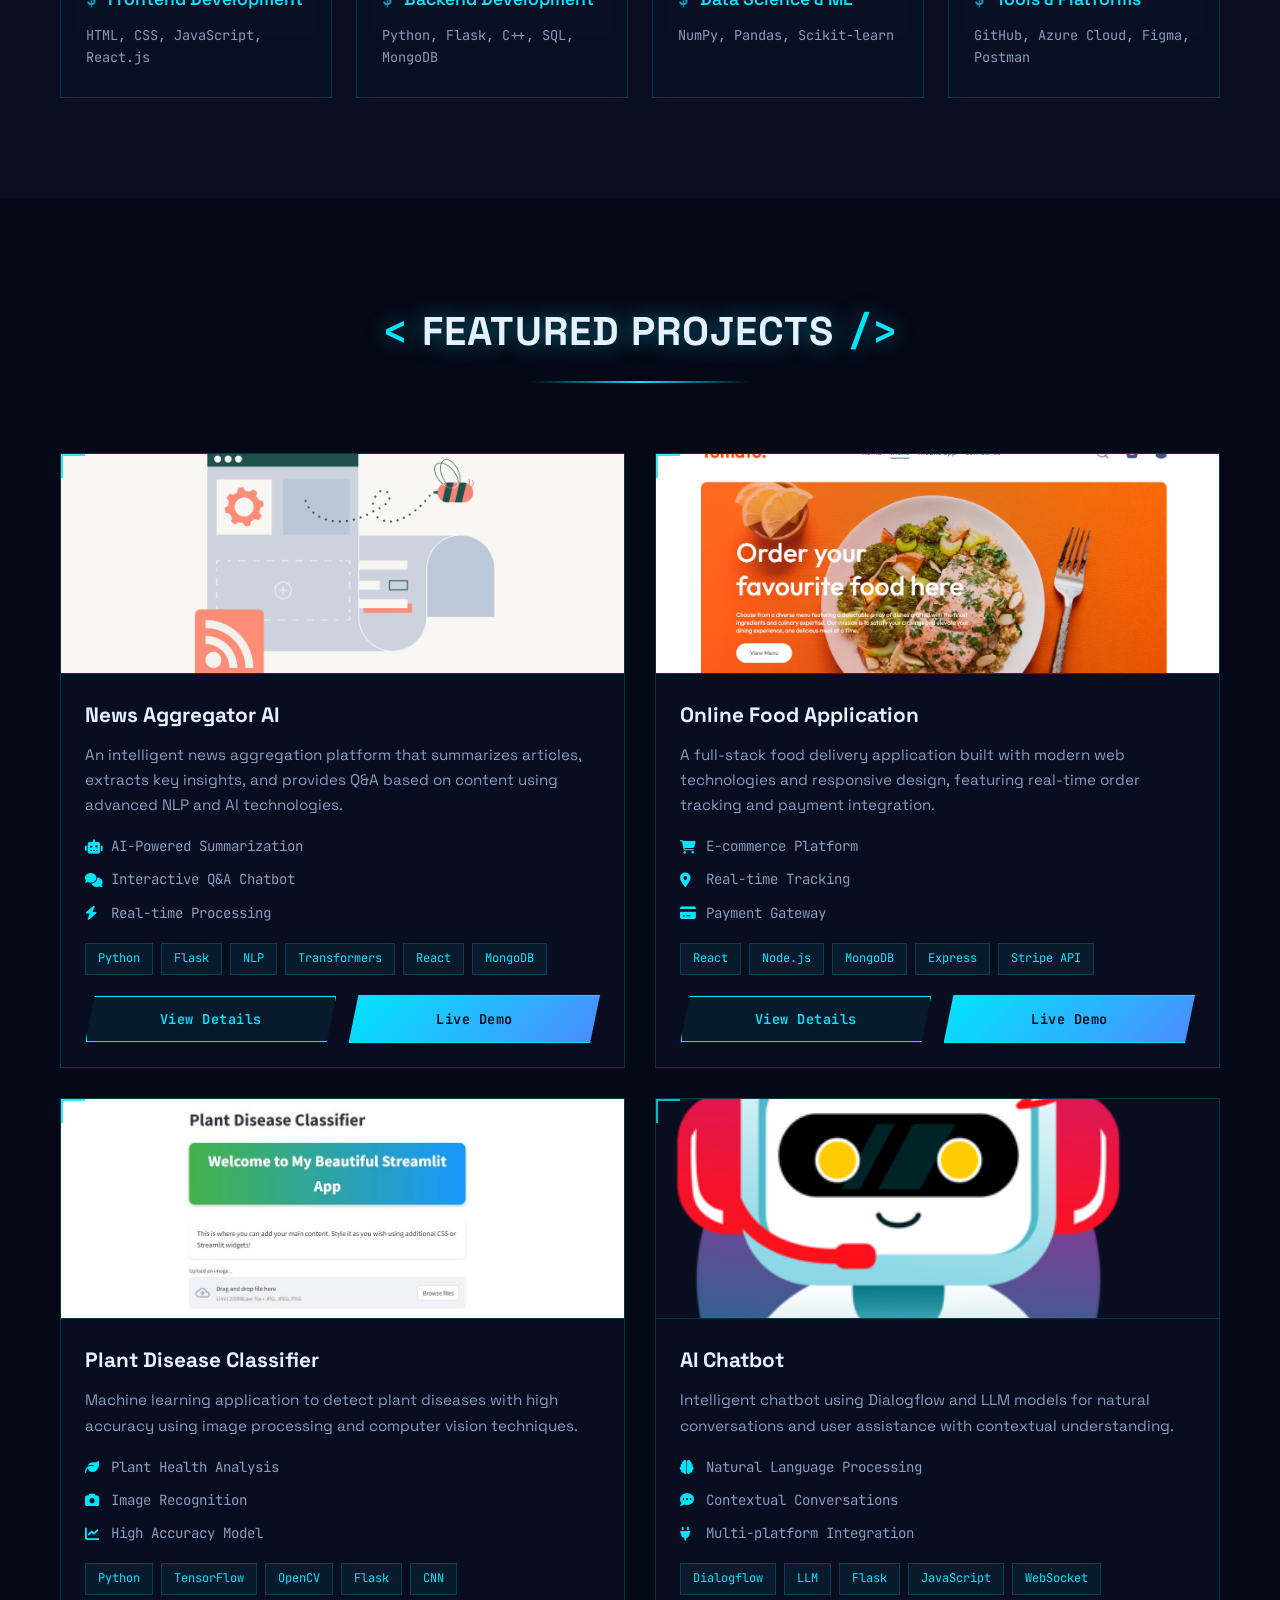
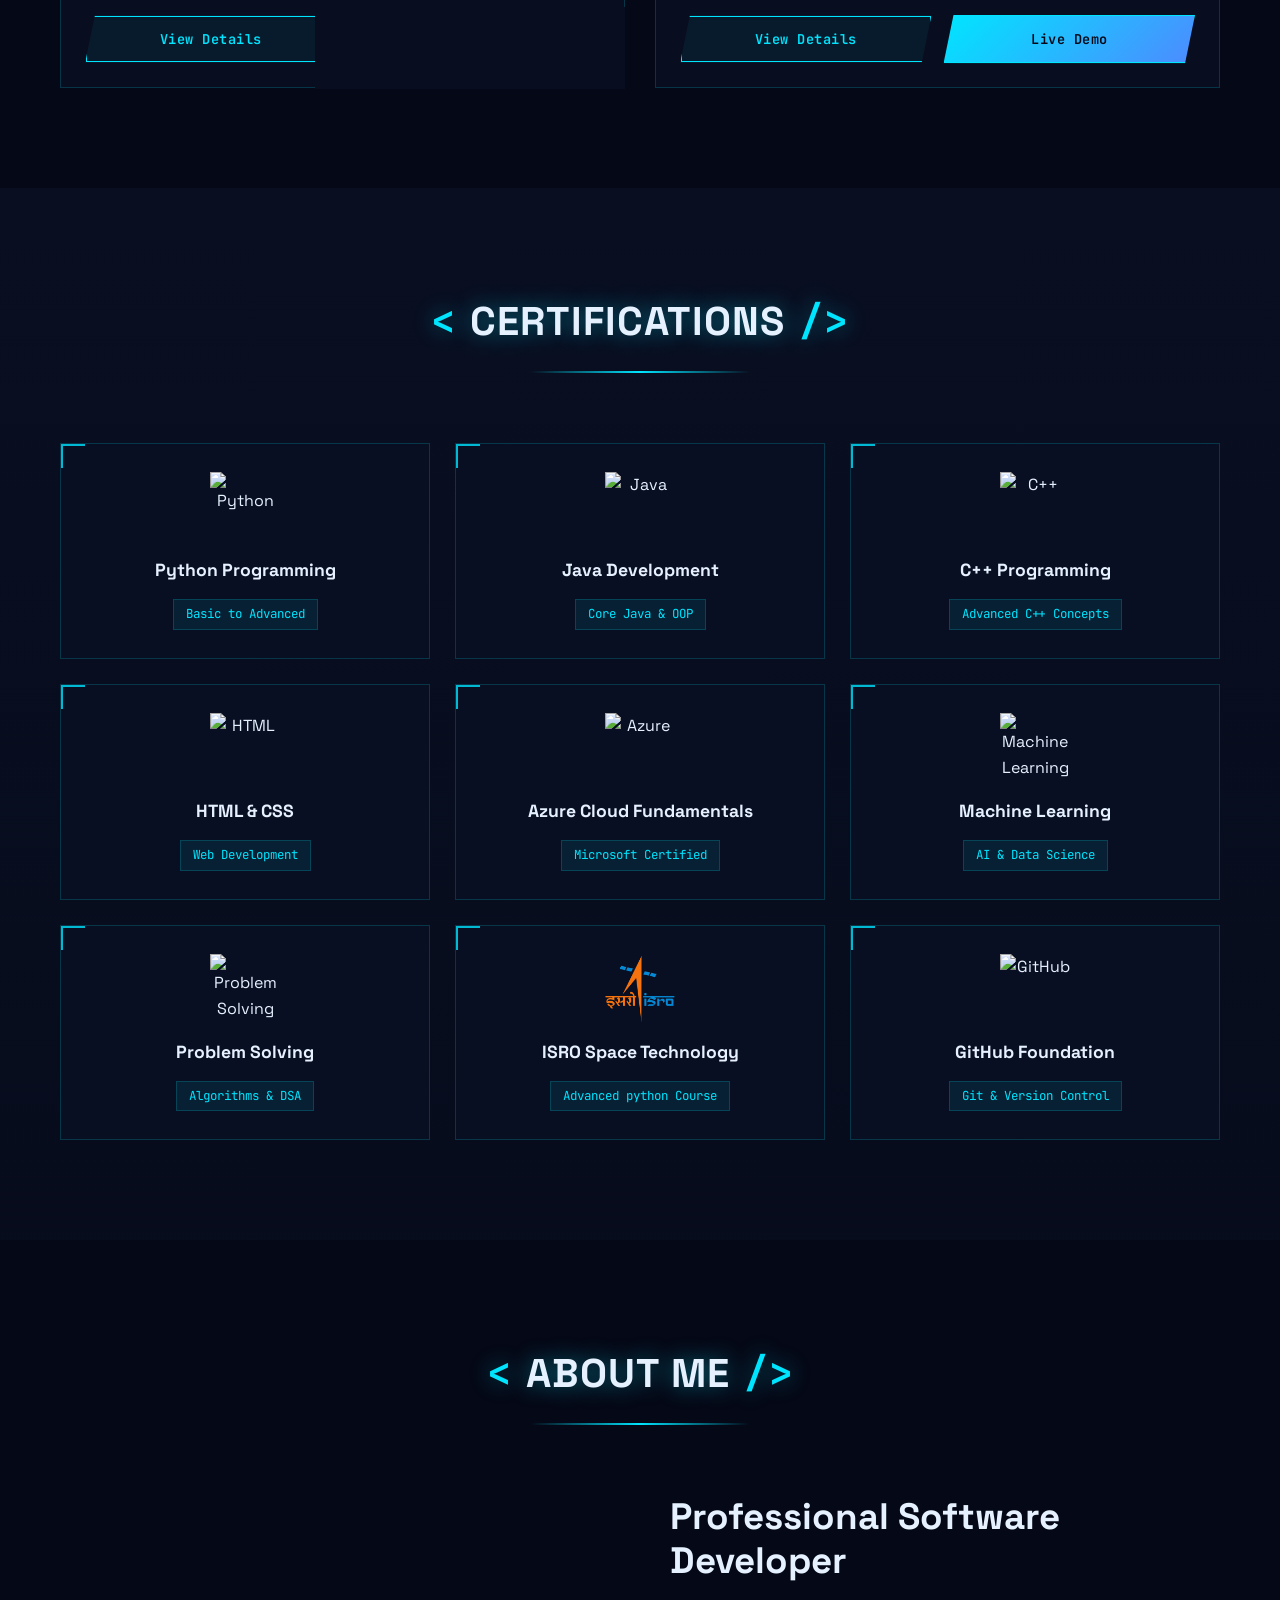
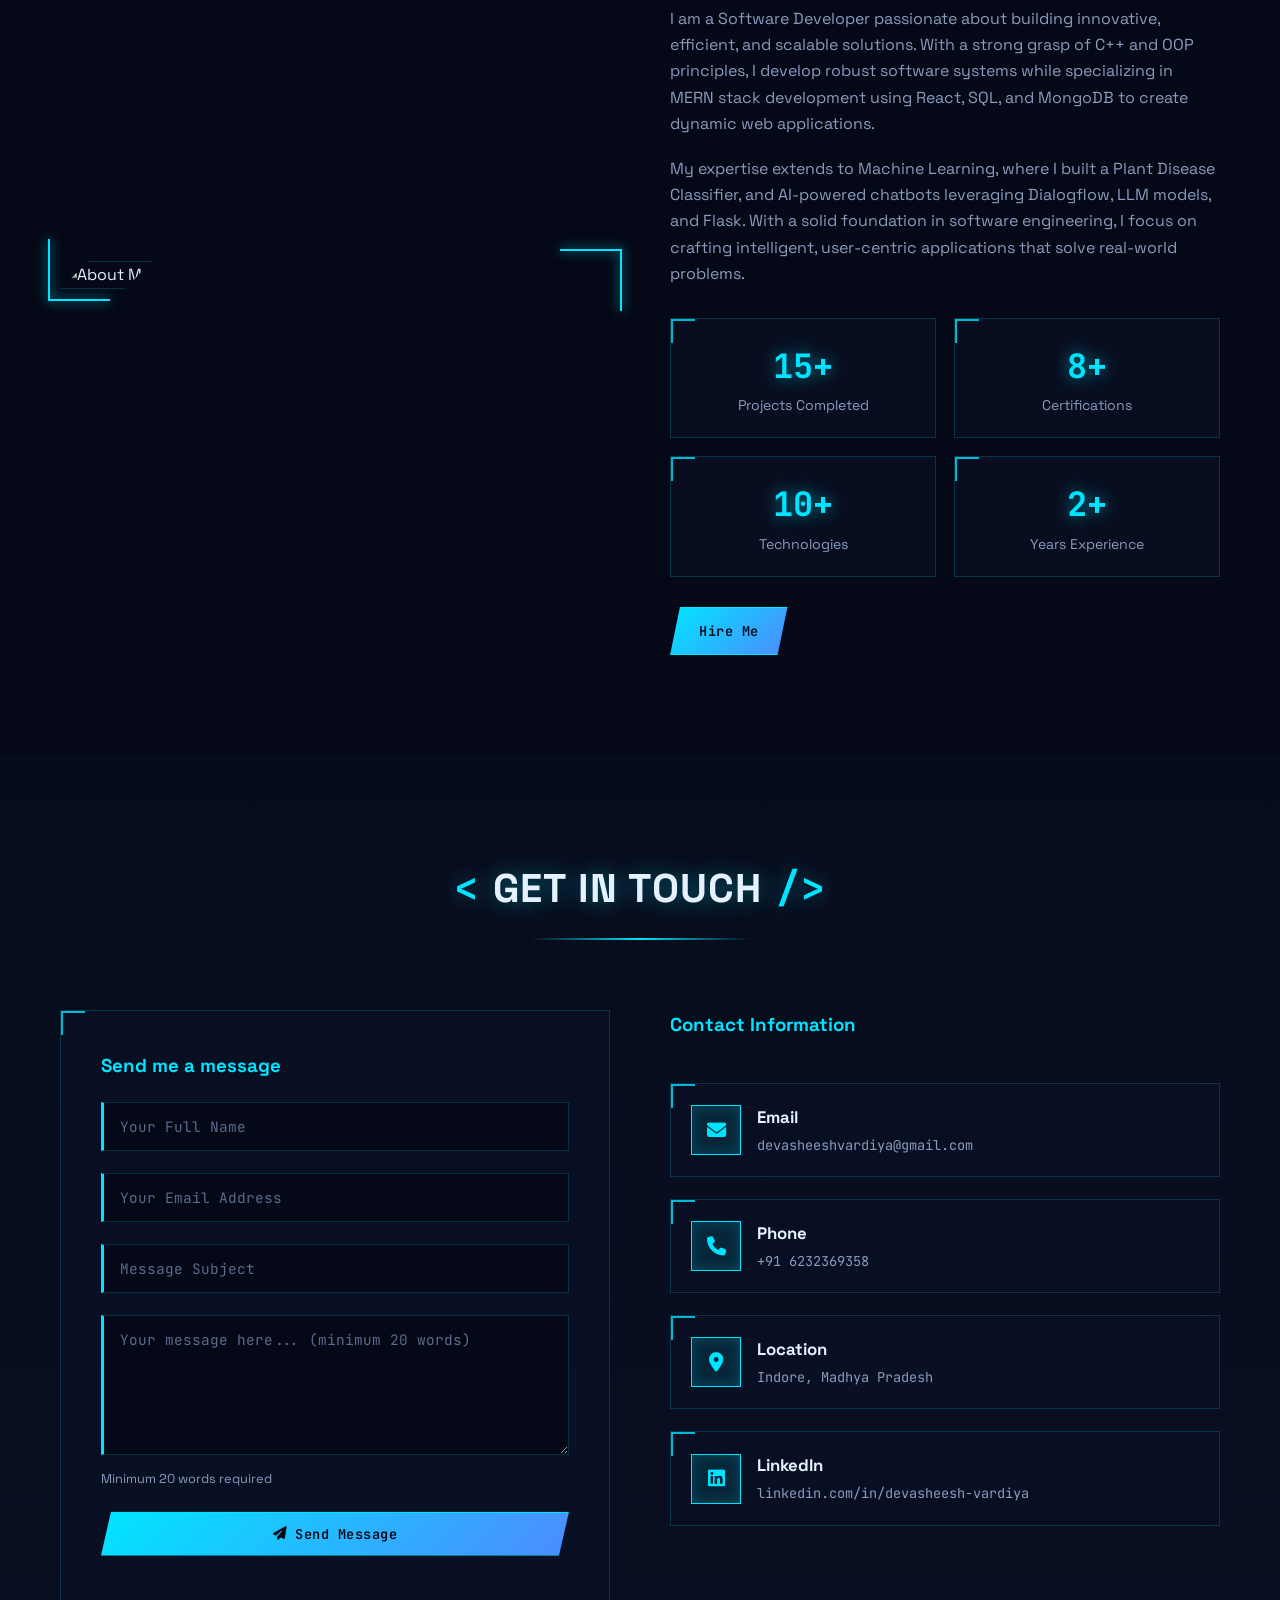
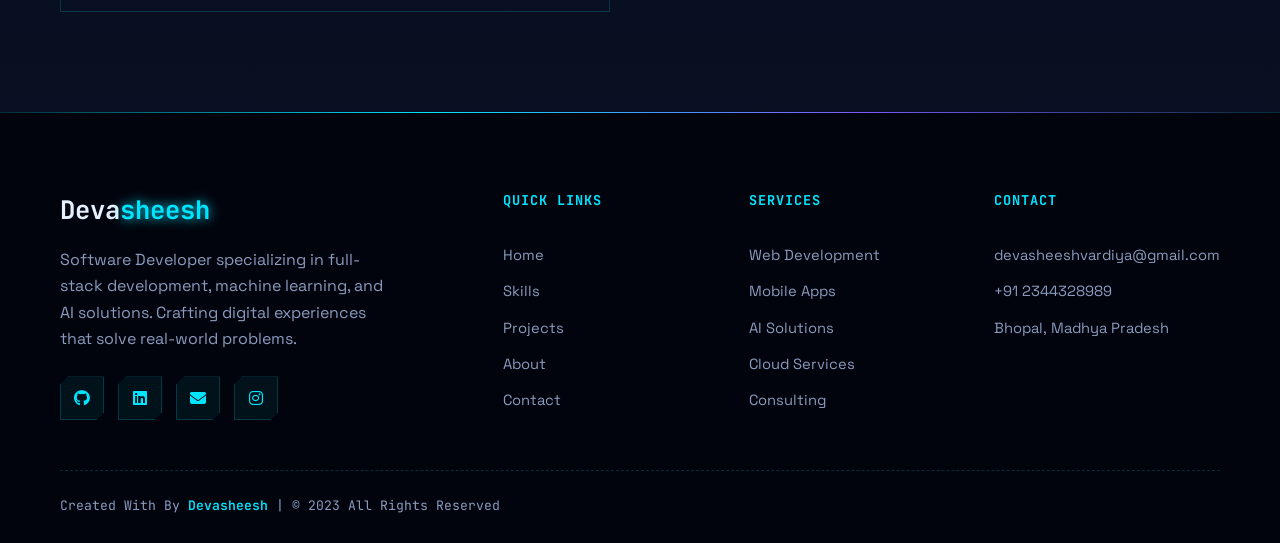
==== commit 65932666: "Redesign portfolio with digital theme and connecting dots background" ====
--- a/index.html
+++ b/index.html
@@ -6,7 +6,8 @@
   <meta name="viewport" content="width=device-width, initial-scale=1.0" />
   <title>Devasheesh Vardiya | Software Developer</title>
   <link rel="stylesheet" href="style.css">
-  <link rel="stylesheet" href="https://cdnjs.cloudflare.com/ajax/libs/font-awesome/6.4.0/css/all.min.css">
+  <link rel="stylesheet" href="https://cdnjs.cloudflare.com/ajax/libs/font-awesome/6.4.0/css/all.min.css"> 
+  <link href="https://fonts.googleapis.com/css2?family=JetBrains+Mono:wght@400;600;700&family=Space+Grotesk:wght@400;500;700&display=swap" rel="stylesheet">
 </head>
 
 <body>
@@ -16,7 +17,7 @@
   <header id="header">
     <div class="container">
       <nav class="navbar">
-        <a href="#" class="logo">Deva<span>sheesh</span></a>
+        <a href="#hero" class="logo">Deva<span>sheesh</span></a>
         <div class="nav-links" id="navLinks">
           <a href="#hero">Home</a>
           <a href="#skills">Skills</a>
@@ -29,7 +30,8 @@
           <a href="resume/mainresumed1 (1).pdf" class="btn" download>
             <i class="fas fa-download"></i> Resume
           </a>
-          <button class="mobile-menu-btn" id="mobileMenuBtn">
+          <a href="#contact" class="btn btn-outline">Hire Me</a>
+          <button class="mobile-menu-btn" id="mobileMenuBtn" aria-label="Open navigation menu" aria-expanded="false" aria-controls="navLinks">
             <i class="fas fa-bars"></i>
           </button>
         </div>
--- a/style.css
+++ b/style.css
@@ -1,21 +1,24 @@
-/* ===== VARIABLES & RESET ===== */
+/* ===== DIGITAL / CYBER THEME ===== */
 :root {
-  --primary: #2563eb;
-  --primary-dark: #1d4ed8;
-  --primary-light: #3b82f6;
-  --secondary: #64748b;
-  --accent: #06b6d4;
-  --dark: #0f172a;
-  --dark-alt: #1e293b;
-  --light: #f8fafc;
-  --text: #e2e8f0;
-  --text-muted: #94a3b8;
-  --success: #10b981;
-  --border: #334155;
-  --transition: all 0.3s cubic-bezier(0.4, 0, 0.2, 1);
-  --shadow: 0 10px 15px -3px rgba(0, 0, 0, 0.1), 0 4px 6px -2px rgba(0, 0, 0, 0.05);
-  --radius: 8px;
+  --primary: #00e5ff;
+  --primary-dark: #00b8d4;
+  --primary-light: #8af3ff;
+  --secondary: #7c5cff;
+  --accent: #b46bff;
+  --dark: #050816;
+  --dark-alt: #0a1124;
+  --panel: rgba(10, 17, 36, 0.72);
+  --text: #e6f1ff;
+  --text-muted: #8a9bbd;
+  --success: #3dffb0;
+  --border: rgba(0, 229, 255, 0.18);
+  --glow: 0 0 18px rgba(0, 229, 255, 0.35);
+  --transition: all 0.4s cubic-bezier(0.2, 0.75, 0.25, 1);
+  --shadow: 0 18px 50px rgba(0, 0, 0, 0.5), 0 0 24px rgba(0, 229, 255, 0.12);
+  --radius: 6px;
   --container-width: 1200px;
+  --mono: "JetBrains Mono", "Consolas", "Courier New", monospace;
+  --head: "Space Grotesk", "Segoe UI", sans-serif;
 }
 
 * {
@@ -23,250 +26,365 @@
   padding: 0;
   box-sizing: border-box;
 }
-
 html {
   scroll-behavior: smooth;
 }
 
 body {
-  font-family: 'Inter', 'Segoe UI', system-ui, -apple-system, sans-serif;
-  background-color: var(--dark);
+  font-family: var(--head);
+  background: var(--dark);
   color: var(--text);
-  line-height: 1.6;
+  line-height: 1.65;
   overflow-x: hidden;
+}
+
+/* digital grid + scanlines over everything */
+body::before {
+  content: "";
+  position: fixed;
+  inset: 0;
+  z-index: -1;
+  pointer-events: none;
+  background-image:
+    linear-gradient(rgba(0, 229, 255, 0.045) 1px, transparent 1px),
+    linear-gradient(90deg, rgba(0, 229, 255, 0.045) 1px, transparent 1px);
+  background-size: 48px 48px;
+  mask-image: radial-gradient(ellipse at center, #000 30%, transparent 85%);
+  -webkit-mask-image: radial-gradient(
+    ellipse at center,
+    #000 30%,
+    transparent 85%
+  );
+}
+body::after {
+  content: "";
+  position: fixed;
+  inset: 0;
+  z-index: 9990;
+  pointer-events: none;
+  background: repeating-linear-gradient(
+    0deg,
+    rgba(255, 255, 255, 0.015) 0 1px,
+    transparent 1px 3px
+  );
 }
 
 a {
   text-decoration: none;
   color: inherit;
 }
-
 .container {
   width: 100%;
   max-width: var(--container-width);
   margin: 0 auto;
   padding: 0 20px;
 }
-
 .section {
   padding: 100px 0;
+  position: relative;
 }
 
 .section-title {
   font-size: 2.5rem;
-  margin-bottom: 60px;
+  margin-bottom: 70px;
   text-align: center;
   position: relative;
   font-weight: 700;
-}
-
+  letter-spacing: 1px;
+  text-transform: uppercase;
+  text-shadow: 0 0 22px rgba(0, 229, 255, 0.45);
+}
+.section-title::before {
+  content: "<";
+  color: var(--primary);
+  margin-right: 14px;
+  font-family: var(--mono);
+}
 .section-title::after {
-  content: '';
-  position: absolute;
-  bottom: -15px;
-  left: 50%;
-  transform: translateX(-50%);
-  width: 80px;
-  height: 4px;
-  background: var(--primary);
-  border-radius: 2px;
-}
-
+  content: "/>";
+  color: var(--primary);
+  margin-left: 14px;
+  font-family: var(--mono);
+  position: static;
+  transform: none;
+  width: auto;
+  height: auto;
+  background: none;
+}
+.section-title {
+  background-image: linear-gradient(
+    90deg,
+    transparent,
+    var(--primary),
+    transparent
+  );
+  background-size: 220px 2px;
+  background-repeat: no-repeat;
+  background-position: center bottom;
+  padding-bottom: 18px;
+}
+
+/* buttons */
 .btn {
   display: inline-flex;
   align-items: center;
   justify-content: center;
+  gap: 8px;
   padding: 12px 28px;
-  background: var(--primary);
-  color: white;
-  border-radius: var(--radius);
+  font-family: var(--mono);
+  font-size: 0.85rem;
   font-weight: 600;
-  transition: var(--transition);
-  border: none;
+  color: var(--dark);
+  background: linear-gradient(135deg, var(--primary), #4d8bff);
+  border: 1px solid var(--primary);
   cursor: pointer;
-  gap: 8px;
-  font-size: 0.95rem;
-}
-
+  transition: var(--transition);
+  clip-path: polygon(10px 0, 100% 0, calc(100% - 10px) 100%, 0 100%);
+  box-shadow: var(--glow);
+  letter-spacing: 0.5px;
+}
 .btn:hover {
-  background: var(--primary-dark);
   transform: translateY(-2px);
-  box-shadow: var(--shadow);
-}
-
+  box-shadow: 0 0 30px rgba(0, 229, 255, 0.7);
+  filter: brightness(1.15);
+}
 .btn-outline {
-  background: transparent;
-  border: 2px solid var(--primary);
-  color: var(--primary);
-}
-
+  background: rgba(0, 229, 255, 0.06);
+  color: var(--primary);
+  box-shadow: inset 0 0 0 1px var(--primary);
+  border-color: transparent;
+}
 .btn-outline:hover {
   background: var(--primary);
-  color: white;
+  color: var(--dark);
+}
+.btn:disabled {
+  opacity: 0.6;
+  cursor: not-allowed;
 }
 
 .text-gradient {
-  background: linear-gradient(90deg, var(--primary), var(--accent));
+  background: linear-gradient(
+    100deg,
+    var(--primary),
+    var(--secondary) 55%,
+    var(--accent)
+  );
   -webkit-background-clip: text;
+  background-clip: text;
   -webkit-text-fill-color: transparent;
-  background-clip: text;
-}
-
-/* ===== HEADER & NAVIGATION ===== */
+  filter: drop-shadow(0 0 14px rgba(0, 229, 255, 0.35));
+}
+
+/* ===== HEADER ===== */
 header {
   position: fixed;
   top: 0;
   left: 0;
   width: 100%;
   z-index: 1000;
-  background: rgba(15, 23, 42, 0.95);
-  backdrop-filter: blur(10px);
+  background: rgba(5, 8, 22, 0.7);
+  backdrop-filter: blur(16px);
   border-bottom: 1px solid var(--border);
   transition: var(--transition);
 }
-
+header::after {
+  content: "";
+  position: absolute;
+  left: 0;
+  bottom: -1px;
+  width: 100%;
+  height: 1px;
+  background: linear-gradient(
+    90deg,
+    transparent,
+    var(--primary),
+    var(--secondary),
+    transparent
+  );
+  opacity: 0.8;
+}
 header.scrolled {
-  box-shadow: 0 4px 20px rgba(0, 0, 0, 0.1);
-}
-
+  background: rgba(5, 8, 22, 0.95);
+  box-shadow: 0 10px 34px rgba(0, 0, 0, 0.5);
+}
 .navbar {
   display: flex;
   justify-content: space-between;
   align-items: center;
-  padding: 20px 0;
-}
-
+  padding: 14px 0;
+}
 .logo {
-  font-size: 1.8rem;
+  font-family: var(--mono);
+  font-size: 1.35rem;
   font-weight: 700;
-  color: white;
-  display: flex;
-  align-items: center;
-  gap: 8px;
-}
-
+  color: #fff;
+}
+.logo::before {
+  content: "</";
+  color: var(--primary);
+  margin-right: 4px;
+}
 .logo span {
   color: var(--primary);
-}
-
+  text-shadow: 0 0 12px var(--primary);
+}
 .nav-links {
   display: flex;
-  gap: 32px;
-}
-
+  gap: 26px;
+  align-items: center;
+}
 .nav-links a {
-  font-weight: 500;
+  font-family: var(--mono);
+  font-size: 0.82rem;
+  color: var(--text-muted);
   position: relative;
   transition: var(--transition);
 }
-
+.nav-links a:hover,
+.nav-links a.active {
+  color: var(--primary);
+  text-shadow: 0 0 10px rgba(0, 229, 255, 0.6);
+}
 .nav-links a::after {
-  content: '';
+  content: "";
   position: absolute;
-  bottom: -5px;
+  bottom: -6px;
   left: 0;
   width: 0;
   height: 2px;
   background: var(--primary);
-  transition: var(--transition);
-}
-
-.nav-links a:hover::after {
+  box-shadow: var(--glow);
+  transition: var(--transition);
+}
+.nav-links a:hover::after,
+.nav-links a.active::after {
   width: 100%;
 }
-
 .nav-actions {
   display: flex;
   align-items: center;
-  gap: 16px;
-}
-
+  gap: 14px;
+}
+.nav-actions .btn {
+  padding: 9px 16px;
+  font-size: 0.78rem;
+}
 .mobile-menu-btn {
   display: none;
   font-size: 1.5rem;
   cursor: pointer;
   background: none;
   border: none;
-  color: var(--text);
-}
-
-/* ===== HERO SECTION ===== */
+  color: var(--primary);
+}
+
+/* ===== HERO ===== */
 #hero {
   min-height: 100vh;
   display: flex;
   align-items: center;
   padding-top: 80px;
-  background: linear-gradient(135deg, var(--dark) 0%, var(--dark-alt) 100%);
-  position: relative;
   overflow: hidden;
-}
-
+  background:
+    radial-gradient(
+      ellipse at 75% 30%,
+      rgba(124, 92, 255, 0.18),
+      transparent 55%
+    ),
+    radial-gradient(ellipse at 15% 80%, rgba(0, 229, 255, 0.1), transparent 50%);
+}
 .hero-bg {
   position: absolute;
   top: 0;
   right: 0;
   width: 50%;
   height: 100%;
-  background: linear-gradient(45deg, rgba(37, 99, 235, 0.1), rgba(6, 182, 212, 0.1));
-  clip-path: polygon(25% 0%, 100% 0%, 100% 100%, 0% 100%);
-  z-index: 0;
-}
-
+  background: linear-gradient(
+    45deg,
+    rgba(0, 229, 255, 0.06),
+    rgba(124, 92, 255, 0.08)
+  );
+  clip-path: polygon(25% 0, 100% 0, 100% 100%, 0 100%);
+  border-left: 1px solid var(--border);
+}
 .hero-content {
   display: grid;
-  grid-template-columns: 1fr 1fr;
+  grid-template-columns: 1.1fr 0.9fr;
   gap: 60px;
   align-items: center;
   position: relative;
   z-index: 1;
 }
-
 .hero-text h1 {
   font-size: 3.5rem;
-  margin-bottom: 16px;
-  line-height: 1.2;
+  line-height: 1.15;
+  margin-bottom: 14px;
   font-weight: 700;
 }
-
 .hero-text h2 {
-  font-size: 1.5rem;
-  margin-bottom: 24px;
+  font-family: var(--mono);
+  font-size: 1.3rem;
+  font-weight: 500;
+  color: var(--primary);
+  margin-bottom: 22px;
+}
+.hero-text h2::before {
+  content: "> ";
+  opacity: 0.7;
+}
+.hero-text h2::after {
+  content: "_";
+  animation: blink 1s steps(1) infinite;
+  margin-left: 2px;
+}
+@keyframes blink {
+  50% {
+    opacity: 0;
+  }
+}
+.hero-text p {
+  font-size: 1.05rem;
   color: var(--text-muted);
-  font-weight: 500;
-}
-
-.hero-text p {
-  font-size: 1.1rem;
   margin-bottom: 32px;
-  color: var(--text-muted);
-}
-
+  max-width: 540px;
+  padding-left: 16px;
+  border-left: 2px solid var(--primary);
+}
 .hero-buttons {
   display: flex;
   gap: 16px;
-  margin-bottom: 40px;
-}
-
+  margin-bottom: 38px;
+  flex-wrap: wrap;
+}
 .social-links {
   display: flex;
-  gap: 16px;
-}
-
+  gap: 14px;
+}
 .social-links a {
   display: flex;
   align-items: center;
   justify-content: center;
   width: 44px;
   height: 44px;
-  border-radius: 50%;
-  background: var(--dark-alt);
-  transition: var(--transition);
+  background: rgba(0, 229, 255, 0.06);
   border: 1px solid var(--border);
-}
-
+  color: var(--primary);
+  transition: var(--transition);
+  clip-path: polygon(
+    8px 0,
+    100% 0,
+    100% calc(100% - 8px),
+    calc(100% - 8px) 100%,
+    0 100%,
+    0 8px
+  );
+}
 .social-links a:hover {
   background: var(--primary);
+  color: var(--dark);
   transform: translateY(-3px);
+  box-shadow: var(--glow);
 }
 
 .hero-image {
@@ -274,445 +392,500 @@
   justify-content: center;
   position: relative;
 }
-
+.hero-image::before,
+.hero-image::after {
+  content: "";
+  position: absolute;
+  width: 60px;
+  height: 60px;
+  border: 2px solid var(--primary);
+  z-index: 2;
+  pointer-events: none;
+  filter: drop-shadow(0 0 6px var(--primary));
+}
 .hero-image::before {
-  content: '';
-  position: absolute;
-  top: 20px;
-  left: 20px;
-  width: 100%;
-  height: 100%;
-  border: 2px solid var(--primary);
-  border-radius: var(--radius);
-  z-index: -1;
-}
-
+  top: -12px;
+  left: -12px;
+  border-right: none;
+  border-bottom: none;
+}
+.hero-image::after {
+  bottom: -12px;
+  right: -12px;
+  border-left: none;
+  border-top: none;
+}
 .hero-image img {
   max-width: 100%;
-  border-radius: var(--radius);
+  border: 1px solid var(--border);
   box-shadow: var(--shadow);
-  transition: var(--transition);
-}
-
+  clip-path: polygon(
+    0 0,
+    calc(100% - 28px) 0,
+    100% 28px,
+    100% 100%,
+    28px 100%,
+    0 calc(100% - 28px)
+  );
+  filter: saturate(1.1) contrast(1.05);
+  animation: reveal 1.1s cubic-bezier(0.16, 1, 0.3, 1) both;
+  transition:
+    transform 0.7s cubic-bezier(0.16, 1, 0.3, 1),
+    filter 0.5s;
+}
 .hero-image img:hover {
-  transform: scale(1.02);
-}
-
-/* ===== SKILLS SECTION ===== */
-#skills {
-  background: var(--dark-alt);
-}
-
-.skills-container {
-  display: grid;
-  grid-template-columns: repeat(auto-fit, minmax(160px, 1fr));
-  gap: 24px;
-  margin-bottom: 60px;
-}
-
-.skill-card {
-  background: var(--dark);
-  padding: 30px 20px;
-  border-radius: var(--radius);
-  text-align: center;
-  transition: var(--transition);
-  display: flex;
-  flex-direction: column;
-  align-items: center;
-  gap: 16px;
+  transform: scale(1.03);
+  filter: saturate(1.3) drop-shadow(0 0 22px rgba(0, 229, 255, 0.4));
+}
+@keyframes reveal {
+  from {
+    opacity: 0;
+    scale: 0.9;
+  }
+  to {
+    opacity: 1;
+    scale: 1;
+  }
+}
+
+/* ===== SHARED PANEL LOOK ===== */
+.skill-card,
+.category,
+.project-card,
+.cert-card,
+.stat,
+.contact-form,
+.contact-item {
+  background: var(--panel);
+  backdrop-filter: blur(8px);
   border: 1px solid var(--border);
   position: relative;
   overflow: hidden;
 }
-
-.skill-card:hover {
-  transform: translateY(-10px);
-  box-shadow: var(--shadow);
-  border-color: var(--primary);
-}
-
+.skill-card::after,
+.category::after,
+.project-card::after,
+.cert-card::after,
+.stat::after,
+.contact-form::after,
+.contact-item::after {
+  content: "";
+  position: absolute;
+  top: 0;
+  left: 0;
+  width: 22px;
+  height: 22px;
+  border-top: 2px solid var(--primary);
+  border-left: 2px solid var(--primary);
+  pointer-events: none;
+  opacity: 0.8;
+}
+
+/* ===== SKILLS ===== */
+#skills {
+  background: linear-gradient(
+    180deg,
+    rgba(10, 17, 36, 0.55),
+    rgba(10, 17, 36, 0.8)
+  );
+}
+.skills-container {
+  display: grid;
+  grid-template-columns: repeat(auto-fit, minmax(145px, 1fr));
+  gap: 16px;
+  margin-bottom: 60px;
+}
+.skill-card {
+  padding: 26px 18px;
+  text-align: center;
+  display: flex;
+  flex-direction: column;
+  align-items: center;
+  gap: 14px;
+  transition: var(--transition);
+}
 .skill-card::before {
-  content: '';
+  content: "";
   position: absolute;
   top: 0;
   left: -100%;
   width: 100%;
   height: 100%;
-  background: linear-gradient(90deg, transparent, rgba(37, 99, 235, 0.1), transparent);
-  transition: left 0.5s ease;
-}
-
+  background: linear-gradient(
+    90deg,
+    transparent,
+    rgba(0, 229, 255, 0.2),
+    transparent
+  );
+  transition: left 0.7s ease;
+}
 .skill-card:hover::before {
   left: 100%;
 }
-
+.skill-card:hover {
+  transform: translateY(-6px);
+  border-color: var(--primary);
+  box-shadow: var(--shadow);
+}
 .skill-card img {
-  width: 60px;
-  height: 60px;
+  width: 54px;
+  height: 54px;
   object-fit: contain;
-}
-
+  transition: var(--transition);
+}
+.skill-card:hover img,
+.skill-card:hover .skill-icon-fallback {
+  transform: scale(1.15);
+  filter: drop-shadow(0 0 10px rgba(0, 229, 255, 0.6));
+}
+.skill-icon-fallback {
+  width: 54px;
+  height: 54px;
+  display: grid;
+  place-items: center;
+  border: 1px solid var(--primary);
+  background: rgba(0, 229, 255, 0.08);
+  color: var(--primary);
+  font-family: var(--mono);
+  font-weight: 700;
+  transition: var(--transition);
+}
 .skill-card span {
+  font-family: var(--mono);
+  font-size: 0.85rem;
   font-weight: 600;
-}
-
-/* ===== SKILLS CATEGORIES ===== */
+  transition: color 0.4s;
+}
+.skill-card:hover span {
+  color: var(--primary);
+}
+
 .skills-categories {
   display: grid;
   grid-template-columns: repeat(auto-fit, minmax(250px, 1fr));
   gap: 24px;
-  padding-top: 40px;
-  border-top: 1px solid var(--border);
-}
-
+  padding-top: 34px;
+  border-top: 1px dashed var(--border);
+}
 .category {
-  background: var(--dark);
-  padding: 30px 25px;
-  border-radius: var(--radius);
-  border: 1px solid var(--border);
-  transition: var(--transition);
-  text-align: center;
-}
-
+  padding: 28px 25px;
+  transition: var(--transition);
+}
 .category:hover {
-  transform: translateY(-5px);
+  transform: translateY(-4px);
   border-color: var(--primary);
   box-shadow: var(--shadow);
 }
-
 .category h3 {
-  font-size: 1.3rem;
-  margin-bottom: 15px;
+  font-size: 1.1rem;
+  margin-bottom: 10px;
   color: var(--primary);
   font-weight: 600;
 }
-
+.category h3::before {
+  content: "$ ";
+  font-family: var(--mono);
+  opacity: 0.7;
+}
 .category p {
   color: var(--text-muted);
-  line-height: 1.6;
-  margin: 0;
-}
-
-/* ===== PROJECTS SECTION ===== */
+  font-family: var(--mono);
+  font-size: 0.85rem;
+}
+
+/* ===== PROJECTS ===== */
 .projects-container {
   display: grid;
   grid-template-columns: repeat(auto-fit, minmax(380px, 1fr));
   gap: 30px;
 }
-
 .project-card {
-  background: var(--dark-alt);
-  border-radius: var(--radius);
-  overflow: hidden;
-  transition: var(--transition);
-  border: 1px solid var(--border);
-  position: relative;
-}
-
+  transition: var(--transition);
+}
 .project-card:hover {
   transform: translateY(-10px);
+  border-color: var(--primary);
   box-shadow: var(--shadow);
-  border-color: var(--primary);
-}
-
+}
 .project-image {
   height: 220px;
   overflow: hidden;
   position: relative;
-}
-
+  border-bottom: 1px solid var(--border);
+}
 .project-image img {
   width: 100%;
   height: 100%;
   object-fit: cover;
   transition: var(--transition);
-}
-
+  filter: saturate(1.1);
+}
 .project-card:hover .project-image img {
   transform: scale(1.1);
 }
-
 .project-overlay {
   position: absolute;
-  top: 0;
-  left: 0;
-  width: 100%;
-  height: 100%;
-  background: rgba(0, 0, 0, 0.8);
+  inset: 0;
+  background: rgba(5, 8, 22, 0.85);
   display: flex;
   align-items: center;
   justify-content: center;
   opacity: 0;
   transition: var(--transition);
 }
-
+.project-overlay::before {
+  content: "";
+  position: absolute;
+  inset: 0;
+  background: repeating-linear-gradient(
+    0deg,
+    rgba(0, 229, 255, 0.06) 0 1px,
+    transparent 1px 4px
+  );
+}
 .project-card:hover .project-overlay {
   opacity: 1;
 }
-
 .project-links {
   display: flex;
   gap: 15px;
-}
-
+  position: relative;
+}
 .project-link {
   width: 50px;
   height: 50px;
+  border: 1px solid var(--primary);
+  color: var(--primary);
+  display: flex;
+  align-items: center;
+  justify-content: center;
+  transition: var(--transition);
+  background: rgba(0, 229, 255, 0.08);
+}
+.project-link:hover {
   background: var(--primary);
-  color: white;
-  border-radius: 50%;
-  display: flex;
-  align-items: center;
-  justify-content: center;
-  transition: var(--transition);
-  text-decoration: none;
-}
-
-.project-link:hover {
-  background: var(--primary-dark);
+  color: var(--dark);
+  box-shadow: var(--glow);
   transform: translateY(-3px);
 }
-
 .project-content {
   padding: 24px;
 }
-
 .project-title {
   font-size: 1.3rem;
-  margin-bottom: 12px;
-  font-weight: 600;
-  color: var(--text);
-}
-
+  margin-bottom: 10px;
+  font-weight: 700;
+}
 .project-description {
   color: var(--text-muted);
-  margin-bottom: 20px;
-  line-height: 1.6;
-}
-
+  margin-bottom: 18px;
+  font-size: 0.95rem;
+}
 .project-features {
   display: flex;
   flex-direction: column;
-  gap: 12px;
-  margin-bottom: 20px;
-}
-
+  gap: 10px;
+  margin-bottom: 18px;
+}
 .feature {
   display: flex;
   align-items: center;
   gap: 10px;
   color: var(--text-muted);
-  font-size: 0.9rem;
-}
-
+  font-size: 0.88rem;
+  font-family: var(--mono);
+}
 .feature i {
   color: var(--primary);
   width: 16px;
 }
-
-.project-tags {
+.project-tags,
+.tech-stack,
+.skills-list {
   display: flex;
   flex-wrap: wrap;
   gap: 8px;
+}
+.project-tags {
   margin-bottom: 20px;
 }
-
-.project-tag {
-  padding: 6px 12px;
-  background: var(--dark);
-  border-radius: 20px;
-  font-size: 0.8rem;
-  color: var(--text-muted);
+.project-tag,
+.skill-badge {
+  padding: 5px 12px;
+  background: rgba(0, 229, 255, 0.06);
+  font-family: var(--mono);
+  font-size: 0.75rem;
+  color: var(--primary);
   border: 1px solid var(--border);
   transition: var(--transition);
 }
-
-.project-tag:hover {
+.project-tag:hover,
+.skill-badge:hover {
   background: var(--primary);
-  color: white;
+  color: var(--dark);
   transform: translateY(-2px);
-}
-
+  box-shadow: var(--glow);
+}
 .project-actions {
   display: flex;
   gap: 12px;
 }
-
 .project-actions .btn {
   flex: 1;
   text-align: center;
 }
 
-/* ===== CERTIFICATIONS SECTION ===== */
+/* ===== CERTIFICATIONS ===== */
 #certifications {
-  background: var(--dark-alt);
-}
-
+  background: linear-gradient(
+    180deg,
+    rgba(10, 17, 36, 0.8),
+    rgba(10, 17, 36, 0.5)
+  );
+}
 .certifications-container {
   display: grid;
   grid-template-columns: repeat(auto-fit, minmax(280px, 1fr));
   gap: 25px;
 }
-
 .cert-card {
-  background: var(--dark);
-  padding: 25px 20px;
-  border-radius: var(--radius);
+  padding: 28px 20px;
   text-align: center;
-  transition: var(--transition);
   cursor: pointer;
-  border: 1px solid var(--border);
   display: flex;
   flex-direction: column;
   align-items: center;
-  gap: 15px;
-  position: relative;
-  overflow: hidden;
-}
-
+  gap: 14px;
+  transition: var(--transition);
+}
 .cert-card::before {
-  content: '';
+  content: "";
   position: absolute;
   top: 0;
   left: -100%;
   width: 100%;
   height: 100%;
-  background: linear-gradient(90deg, transparent, rgba(37, 99, 235, 0.1), transparent);
+  background: linear-gradient(
+    90deg,
+    transparent,
+    rgba(0, 229, 255, 0.14),
+    transparent
+  );
   transition: left 0.6s ease;
 }
-
 .cert-card:hover::before {
   left: 100%;
 }
-
 .cert-card:hover {
   transform: translateY(-8px);
+  border-color: var(--primary);
   box-shadow: var(--shadow);
-  border-color: var(--primary);
-}
-
+}
 .cert-card img {
   width: 70px;
   height: 70px;
   object-fit: contain;
   transition: var(--transition);
 }
-
 .cert-card:hover img {
-  transform: scale(1.1);
-}
-
+  transform: scale(1.12);
+  filter: drop-shadow(0 0 12px rgba(0, 229, 255, 0.5));
+}
 .cert-card h3 {
   font-size: 1.1rem;
-  margin: 0;
-  color: var(--text);
-}
-
+}
 .cert-level {
-  font-size: 0.85rem;
-  color: var(--primary);
-  margin: 0;
-  font-weight: 500;
+  font-family: var(--mono);
+  font-size: 0.78rem;
+  color: var(--primary);
   padding: 4px 12px;
-  background: rgba(37, 99, 235, 0.1);
-  border-radius: 20px;
-  border: 1px solid rgba(37, 99, 235, 0.2);
-}
-
-/* ===== ENHANCED CERTIFICATE MODAL ===== */
-.cert-modal {
+  background: rgba(0, 229, 255, 0.08);
+  border: 1px solid var(--border);
+}
+
+/* modals */
+.cert-modal,
+.project-modal {
   position: fixed;
-  top: 0;
-  left: 0;
-  width: 100%;
-  height: 100%;
+  inset: 0;
   display: none;
   align-items: center;
   justify-content: center;
   z-index: 2000;
   padding: 20px;
-  opacity: 0;
-  transition: opacity 0.3s ease;
-}
-
-.cert-modal.active {
-  display: flex;
-  opacity: 1;
-}
-
-.cert-modal-overlay {
+}
+.cert-modal.active,
+.project-modal.active {
+  display: flex;
+}
+.cert-modal-overlay,
+.project-modal-overlay {
   position: absolute;
-  top: 0;
-  left: 0;
-  width: 100%;
-  height: 100%;
-  background: rgba(0, 0, 0, 0.8);
+  inset: 0;
+  background: rgba(2, 4, 12, 0.85);
   backdrop-filter: blur(10px);
 }
-
-.cert-modal-content {
+.cert-modal-content,
+.project-modal-content {
   position: relative;
   width: 90%;
   max-width: 1000px;
   max-height: 90vh;
   background: var(--dark);
-  border-radius: 20px;
-  border: 1px solid var(--border);
-  box-shadow: 0 25px 50px -12px rgba(0, 0, 0, 0.5);
+  border: 1px solid var(--primary);
+  box-shadow:
+    0 0 40px rgba(0, 229, 255, 0.25),
+    0 25px 50px rgba(0, 0, 0, 0.6);
   overflow: hidden;
-  transform: scale(0.9);
-  transition: transform 0.3s cubic-bezier(0.4, 0, 0.2, 1);
-}
-
-.cert-modal.active .cert-modal-content {
-  transform: scale(1);
-}
-
-.cert-modal-header {
+}
+.project-modal-content {
+  max-width: 900px;
+  overflow-y: auto;
+}
+.cert-modal-header,
+.project-modal-header {
   display: flex;
   justify-content: space-between;
   align-items: center;
-  padding: 24px 32px;
+  padding: 20px 30px;
   background: var(--dark-alt);
   border-bottom: 1px solid var(--border);
-}
-
-.cert-modal-title {
-  font-size: 1.5rem;
-  font-weight: 600;
-  color: var(--primary);
-  margin: 0;
-}
-
-.cert-modal-close {
+  position: sticky;
+  top: 0;
+  z-index: 10;
+}
+.cert-modal-title,
+.project-modal-title {
+  font-family: var(--mono);
+  font-size: 1.2rem;
+  color: var(--primary);
+}
+.cert-modal-close,
+.project-modal-close {
   background: none;
-  border: none;
-  color: var(--text-muted);
-  font-size: 1.5rem;
+  border: 1px solid var(--border);
+  color: var(--primary);
+  font-size: 1.2rem;
   cursor: pointer;
-  padding: 8px;
-  border-radius: 50%;
-  transition: var(--transition);
-  display: flex;
-  align-items: center;
-  justify-content: center;
   width: 40px;
   height: 40px;
-}
-
-.cert-modal-close:hover {
-  background: rgba(255, 255, 255, 0.1);
-  color: var(--text);
+  display: flex;
+  align-items: center;
+  justify-content: center;
+  transition: var(--transition);
+}
+.cert-modal-close:hover,
+.project-modal-close:hover {
+  background: var(--primary);
+  color: var(--dark);
   transform: rotate(90deg);
 }
-
 .cert-modal-body {
   display: grid;
   grid-template-columns: 1fr 1fr;
   height: 600px;
   max-height: 70vh;
 }
-
 .cert-image-container {
   position: relative;
   background: var(--dark-alt);
@@ -723,23 +896,18 @@
   border-right: 1px solid var(--border);
   overflow: hidden;
 }
-
 .cert-modal-image {
   max-width: 100%;
   max-height: 100%;
   object-fit: contain;
-  border-radius: 12px;
-  box-shadow: 0 10px 25px rgba(0, 0, 0, 0.3);
+  box-shadow: 0 10px 25px rgba(0, 0, 0, 0.5);
   transition: transform 0.3s ease;
   cursor: zoom-in;
 }
-
 .cert-modal-image.zoomed {
   transform: scale(1.8);
   cursor: zoom-out;
-  box-shadow: 0 20px 40px rgba(0, 0, 0, 0.4);
-}
-
+}
 .cert-loading {
   display: none;
   flex-direction: column;
@@ -747,521 +915,389 @@
   gap: 20px;
   color: var(--text-muted);
 }
-
 .cert-loading.active {
   display: flex;
 }
-
 .loading-spinner {
   width: 50px;
   height: 50px;
   border: 3px solid var(--border);
-  border-top: 3px solid var(--primary);
+  border-top-color: var(--primary);
   border-radius: 50%;
   animation: spin 1s linear infinite;
 }
-
 @keyframes spin {
-  0% { transform: rotate(0deg); }
-  100% { transform: rotate(360deg); }
-}
-
+  to {
+    transform: rotate(360deg);
+  }
+}
 .cert-details {
-  padding: 40px;
+  padding: 36px;
   display: flex;
   flex-direction: column;
-  gap: 24px;
+  gap: 22px;
   overflow-y: auto;
 }
-
 .cert-details h4 {
-  font-size: 1.8rem;
-  font-weight: 700;
-  color: var(--text);
-  margin: 0;
+  font-size: 1.7rem;
   line-height: 1.3;
 }
-
 .cert-meta {
   display: flex;
   flex-direction: column;
-  gap: 16px;
-  padding: 20px;
+  gap: 14px;
+  padding: 18px;
   background: var(--dark-alt);
-  border-radius: 12px;
   border: 1px solid var(--border);
 }
-
 .meta-item {
   display: flex;
   align-items: center;
   gap: 12px;
   color: var(--text-muted);
-}
-
+  font-family: var(--mono);
+  font-size: 0.85rem;
+}
 .meta-item i {
   width: 20px;
   color: var(--primary);
 }
-
 .cert-description {
   color: var(--text-muted);
-  line-height: 1.6;
-  margin: 0;
-  font-size: 1rem;
-}
-
-.cert-skills {
-  margin: 20px 0;
-}
-
+}
 .cert-skills h5 {
-  color: var(--text);
   margin-bottom: 12px;
-  font-size: 1.1rem;
-}
-
-.skills-list {
-  display: flex;
-  flex-wrap: wrap;
-  gap: 8px;
-}
-
-.skill-badge {
-  padding: 6px 12px;
-  background: var(--dark-alt);
-  border-radius: 15px;
-  font-size: 0.8rem;
-  color: var(--text-muted);
-  border: 1px solid var(--border);
-  transition: var(--transition);
-}
-
-.skill-badge:hover {
-  background: var(--primary);
-  color: white;
-  transform: translateY(-2px);
-}
-
+  font-size: 1.05rem;
+}
 .cert-actions {
   display: flex;
   gap: 12px;
   margin-top: auto;
 }
-
 .cert-actions .btn {
   flex: 1;
-  display: flex;
-  align-items: center;
-  justify-content: center;
-  gap: 8px;
-}
-
-/* ===== ABOUT SECTION ===== */
-.about-container {
-  display: grid;
-  grid-template-columns: 1fr 1fr;
-  gap: 60px;
-  align-items: center;
-}
-
-.about-image {
-  position: relative;
-}
-
-.about-image::before {
-  content: '';
-  position: absolute;
-  top: 20px;
-  left: 20px;
-  width: 100%;
-  height: 100%;
-  border: 2px solid var(--primary);
-  border-radius: var(--radius);
-  z-index: -1;
-}
-
-.about-image img {
-  width: 100%;
-  border-radius: var(--radius);
-  box-shadow: var(--shadow);
-}
-
-.about-content h2 {
-  font-size: 2.5rem;
-  margin-bottom: 24px;
-  font-weight: 700;
-}
-
-.about-content p {
-  margin-bottom: 20px;
-  color: var(--text-muted);
-}
-
-.about-stats {
-  display: grid;
-  grid-template-columns: repeat(2, 1fr);
-  gap: 20px;
-  margin-top: 30px;
-}
-
-.stat {
-  text-align: center;
-  padding: 20px;
-  background: var(--dark-alt);
-  border-radius: var(--radius);
-  border: 1px solid var(--border);
-}
-
-.stat-number {
-  font-size: 2rem;
-  font-weight: 700;
-  color: var(--primary);
-  margin-bottom: 8px;
-}
-
-.stat-text {
-  color: var(--text-muted);
-  font-size: 0.9rem;
-}
-
-/* ===== CONTACT SECTION ===== */
-#contact {
-  background: var(--dark-alt);
-}
-
-.contact-container {
-  display: grid;
-  grid-template-columns: 1fr 1fr;
-  gap: 60px;
-}
-
-.contact-form {
-  background: var(--dark);
-  padding: 40px;
-  border-radius: var(--radius);
-  border: 1px solid var(--border);
-}
-
-.form-group {
-  margin-bottom: 24px;
-}
-
-.form-control {
-  width: 100%;
-  padding: 14px 16px;
-  background: var(--dark-alt);
-  border: 1px solid var(--border);
-  border-radius: var(--radius);
-  color: var(--text);
-  font-size: 1rem;
-  transition: var(--transition);
-}
-
-.form-control:focus {
-  outline: none;
-  border-color: var(--primary);
-  box-shadow: 0 0 0 3px rgba(37, 99, 235, 0.1);
-}
-
-textarea.form-control {
-  resize: vertical;
-  min-height: 140px;
-}
-
-.contact-info {
-  display: flex;
-  flex-direction: column;
-  gap: 24px;
-}
-
-.contact-item {
-  display: flex;
-  align-items: center;
-  gap: 16px;
-  padding: 20px;
-  background: var(--dark);
-  border-radius: var(--radius);
-  transition: var(--transition);
-  border: 1px solid var(--border);
-}
-
-.contact-item:hover {
-  transform: translateX(5px);
-  border-color: var(--primary);
-}
-
-.contact-icon {
-  width: 50px;
-  height: 50px;
-  display: flex;
-  align-items: center;
-  justify-content: center;
-  background: var(--primary);
-  color: white;
-  border-radius: 50%;
-  font-size: 1.2rem;
-}
-
-.contact-details h3 {
-  margin-bottom: 4px;
-  font-weight: 600;
-}
-
-.contact-details p {
-  color: var(--text-muted);
-}
-
-/* ===== FOOTER ===== */
-footer {
-  background: var(--dark);
-  padding: 60px 0 30px;
-  border-top: 1px solid var(--border);
-}
-
-.footer-content {
-  display: grid;
-  grid-template-columns: 2fr 1fr 1fr 1fr;
-  gap: 40px;
-  margin-bottom: 40px;
-}
-
-.footer-logo {
-  font-size: 1.8rem;
-  font-weight: 700;
-  margin-bottom: 16px;
-}
-
-.footer-logo span {
-  color: var(--primary);
-}
-
-.footer-text {
-  color: var(--text-muted);
-  margin-bottom: 24px;
-}
-
-.footer-heading {
-  font-size: 1.2rem;
-  margin-bottom: 20px;
-  font-weight: 600;
-}
-
-.footer-links {
-  display: flex;
-  flex-direction: column;
-  gap: 12px;
-}
-
-.footer-links a {
-  color: var(--text-muted);
-  transition: var(--transition);
-}
-
-.footer-links a:hover {
-  color: var(--primary);
-}
-
-.footer-bottom {
-  padding-top: 30px;
-  border-top: 1px solid var(--border);
-  text-align: center;
-  color: var(--text-muted);
-}
-
-.footer-bottom span {
-  color: var(--primary);
-  font-weight: 600;
-}
-
-/* ===== PROJECT MODAL ===== */
-.project-modal {
-  position: fixed;
-  top: 0;
-  left: 0;
-  width: 100%;
-  height: 100%;
-  display: none;
-  align-items: center;
-  justify-content: center;
-  z-index: 2000;
-  padding: 20px;
-  background: rgba(0, 0, 0, 0.8);
-  backdrop-filter: blur(10px);
-}
-
-.project-modal.active {
-  display: flex;
-}
-
-.project-modal-overlay {
-  position: absolute;
-  top: 0;
-  left: 0;
-  width: 100%;
-  height: 100%;
-}
-
-.project-modal-content {
-  position: relative;
-  width: 90%;
-  max-width: 900px;
-  max-height: 90vh;
-  background: var(--dark);
-  border-radius: 20px;
-  border: 1px solid var(--border);
-  box-shadow: 0 25px 50px -12px rgba(0, 0, 0, 0.5);
-  overflow-y: auto;
-}
-
-.project-modal-header {
-  display: flex;
-  justify-content: space-between;
-  align-items: center;
-  padding: 24px 32px;
-  background: var(--dark-alt);
-  border-bottom: 1px solid var(--border);
-  position: sticky;
-  top: 0;
-  z-index: 10;
-}
-
-.project-modal-title {
-  font-size: 1.5rem;
-  font-weight: 600;
-  color: var(--primary);
-  margin: 0;
-}
-
-.project-modal-close {
-  background: none;
-  border: none;
-  color: var(--text-muted);
-  font-size: 1.5rem;
-  cursor: pointer;
-  padding: 8px;
-  border-radius: 50%;
-  transition: var(--transition);
-  display: flex;
-  align-items: center;
-  justify-content: center;
-  width: 40px;
-  height: 40px;
-}
-
-.project-modal-close:hover {
-  background: rgba(255, 255, 255, 0.1);
-  color: var(--text);
-  transform: rotate(90deg);
-}
-
+}
 .project-modal-body {
   padding: 30px;
   display: grid;
   grid-template-columns: 1fr 1fr;
   gap: 40px;
 }
-
-.project-modal-image {
-  border-radius: 12px;
-  overflow: hidden;
-}
-
 .project-modal-image img {
   width: 100%;
   height: auto;
-  border-radius: 12px;
-}
-
+  border: 1px solid var(--border);
+}
 .project-modal-details h3 {
   color: var(--primary);
-  margin-bottom: 20px;
+  margin-bottom: 18px;
   font-size: 1.5rem;
 }
-
-.project-modal-features {
-  margin: 25px 0;
-}
-
-.project-modal-features h4 {
-  margin-bottom: 15px;
-  color: var(--text);
-}
-
+.project-modal-features,
+.project-modal-tech {
+  margin: 24px 0;
+}
+.project-modal-features h4,
+.project-modal-tech h4 {
+  margin-bottom: 14px;
+}
 .project-modal-features ul {
   padding-left: 20px;
 }
-
 .project-modal-features li {
   margin-bottom: 8px;
   color: var(--text-muted);
 }
-
-.project-modal-tech {
-  margin: 25px 0;
-}
-
-.project-modal-tech h4 {
-  margin-bottom: 15px;
+.project-modal-features li::marker {
+  color: var(--primary);
+}
+
+/* ===== ABOUT ===== */
+.about-container {
+  display: grid;
+  grid-template-columns: 1fr 1fr;
+  gap: 60px;
+  align-items: center;
+}
+.about-image {
+  position: relative;
+}
+.about-image::before,
+.about-image::after {
+  content: "";
+  position: absolute;
+  width: 60px;
+  height: 60px;
+  border: 2px solid var(--primary);
+  z-index: 2;
+  filter: drop-shadow(0 0 6px var(--primary));
+}
+.about-image::before {
+  top: -12px;
+  right: -12px;
+  border-left: none;
+  border-bottom: none;
+}
+.about-image::after {
+  bottom: -12px;
+  left: -12px;
+  border-right: none;
+  border-top: none;
+}
+.about-image img {
+  width: 100%;
+  border: 1px solid var(--border);
+  box-shadow: var(--shadow);
+  clip-path: polygon(
+    28px 0,
+    100% 0,
+    100% calc(100% - 28px),
+    calc(100% - 28px) 100%,
+    0 100%,
+    0 28px
+  );
+}
+.about-content h2 {
+  font-size: 2.3rem;
+  margin-bottom: 22px;
+  line-height: 1.2;
+}
+.about-content p {
+  margin-bottom: 18px;
+  color: var(--text-muted);
+}
+.about-stats {
+  display: grid;
+  grid-template-columns: repeat(2, 1fr);
+  gap: 18px;
+  margin-top: 30px;
+}
+.stat {
+  text-align: center;
+  padding: 20px;
+  transition: var(--transition);
+}
+.stat:hover {
+  border-color: var(--primary);
+  box-shadow: var(--shadow);
+  transform: translateY(-4px);
+}
+.stat-number {
+  font-family: var(--mono);
+  font-size: 2.1rem;
+  font-weight: 700;
+  color: var(--primary);
+  text-shadow: 0 0 16px rgba(0, 229, 255, 0.6);
+}
+.stat-text {
+  color: var(--text-muted);
+  font-size: 0.88rem;
+}
+
+/* ===== CONTACT ===== */
+#contact {
+  background: linear-gradient(
+    180deg,
+    rgba(10, 17, 36, 0.5),
+    rgba(10, 17, 36, 0.85)
+  );
+}
+.contact-container {
+  display: grid;
+  grid-template-columns: 1fr 1fr;
+  gap: 60px;
+}
+.contact-form {
+  padding: 40px;
+}
+.form-group {
+  margin-bottom: 22px;
+}
+.form-control {
+  width: 100%;
+  padding: 14px 16px;
+  background: rgba(5, 8, 22, 0.8);
+  border: 1px solid var(--border);
+  border-left: 3px solid var(--primary);
   color: var(--text);
-}
-
-.tech-stack {
-  display: flex;
-  flex-wrap: wrap;
-  gap: 10px;
-  margin-top: 10px;
-}
-
-/* ===== PARTICLE BACKGROUND ===== */
+  font-family: var(--mono);
+  font-size: 0.9rem;
+  transition: var(--transition);
+}
+.form-control::placeholder {
+  color: #5a6b8c;
+}
+.form-control:focus {
+  outline: none;
+  border-color: var(--primary);
+  box-shadow:
+    0 0 0 3px rgba(0, 229, 255, 0.12),
+    var(--glow);
+}
+textarea.form-control {
+  resize: vertical;
+  min-height: 140px;
+}
+.contact-info {
+  display: flex;
+  flex-direction: column;
+  gap: 22px;
+}
+.contact-item {
+  display: flex;
+  align-items: center;
+  gap: 16px;
+  padding: 20px;
+  transition: var(--transition);
+}
+.contact-item:hover {
+  transform: translateX(6px);
+  border-color: var(--primary);
+  box-shadow: var(--shadow);
+}
+.contact-icon {
+  width: 50px;
+  height: 50px;
+  display: flex;
+  align-items: center;
+  justify-content: center;
+  background: rgba(0, 229, 255, 0.1);
+  color: var(--primary);
+  border: 1px solid var(--primary);
+  font-size: 1.2rem;
+  box-shadow: inset 0 0 14px rgba(0, 229, 255, 0.2);
+  flex-shrink: 0;
+}
+.contact-details h3 {
+  margin-bottom: 2px;
+  font-size: 1.05rem;
+}
+.contact-details p {
+  color: var(--text-muted);
+  font-family: var(--mono);
+  font-size: 0.85rem;
+  word-break: break-word;
+}
+
+/* ===== FOOTER ===== */
+footer {
+  background: rgba(3, 5, 14, 0.92);
+  padding: 76px 0 26px;
+  border-top: 1px solid var(--border);
+  position: relative;
+}
+footer::before {
+  content: "";
+  position: absolute;
+  top: -1px;
+  left: 0;
+  width: 100%;
+  height: 1px;
+  background: linear-gradient(
+    90deg,
+    transparent,
+    var(--primary),
+    var(--secondary),
+    transparent
+  );
+}
+.footer-content {
+  display: grid;
+  grid-template-columns: 2fr 1fr 1fr 1fr;
+  gap: 48px;
+  margin-bottom: 50px;
+}
+.footer-logo {
+  font-family: var(--mono);
+  font-size: 1.6rem;
+  font-weight: 700;
+  margin-bottom: 16px;
+}
+.footer-logo span {
+  color: var(--primary);
+  text-shadow: 0 0 12px var(--primary);
+}
+.footer-text {
+  color: var(--text-muted);
+  margin-bottom: 24px;
+  max-width: 340px;
+}
+.footer-heading {
+  font-family: var(--mono);
+  font-size: 0.85rem;
+  margin-bottom: 20px;
+  color: var(--primary);
+  text-transform: uppercase;
+  letter-spacing: 1px;
+}
+.footer-links {
+  display: flex;
+  flex-direction: column;
+  gap: 12px;
+}
+.footer-links a {
+  color: var(--text-muted);
+  font-size: 0.92rem;
+  transition: var(--transition);
+}
+.footer-links a:hover {
+  color: var(--primary);
+  transform: translateX(4px);
+}
+.footer-bottom {
+  padding-top: 24px;
+  border-top: 1px dashed var(--border);
+  color: var(--text-muted);
+  font-family: var(--mono);
+  font-size: 0.82rem;
+}
+.footer-bottom span {
+  color: var(--primary);
+  font-weight: 600;
+}
+
+/* ===== BACKGROUND / CURSOR / ANIM ===== */
 #particles-js {
   position: fixed;
+  inset: 0;
   width: 100%;
   height: 100%;
-  top: 0;
-  left: 0;
-  z-index: -1;
-  background: linear-gradient(135deg, var(--dark) 0%, var(--dark-alt) 100%);
-}
-
-/* ===== CUSTOM CURSOR ===== */
+  z-index: -2;
+  background: radial-gradient(ellipse at 70% 15%, #0d1740 0%, var(--dark) 60%);
+}
+#particles-js canvas {
+  display: block;
+}
 .cursor {
   position: fixed;
-  width: 20px;
-  height: 20px;
+  width: 14px;
+  height: 14px;
   border-radius: 50%;
   background: var(--primary);
+  box-shadow: var(--glow);
   pointer-events: none;
-  mix-blend-mode: difference;
   z-index: 9999;
-  transition: transform 0.2s ease;
-}
-
+}
 .cursor-follower {
   position: fixed;
   width: 40px;
   height: 40px;
   border-radius: 50%;
-  border: 2px solid var(--primary-light);
+  border: 1px solid var(--primary);
   pointer-events: none;
   z-index: 9998;
-  transition: transform 0.6s ease, opacity 0.6s ease;
   opacity: 0.3;
 }
-
-/* ===== STAR TRAIL EFFECT ===== */
 .star {
   position: fixed;
   width: 4px;
   height: 4px;
-  background: white;
   border-radius: 50%;
   pointer-events: none;
   z-index: 9997;
   opacity: 0;
   animation: starFloat 1.5s ease-out forwards;
 }
-
 @keyframes starFloat {
   0% {
     opacity: 1;
@@ -1272,58 +1308,69 @@
     transform: translate(var(--tx), var(--ty)) scale(0);
   }
 }
-
-/* ===== ANIMATIONS ===== */
 @keyframes fadeInUp {
   from {
     opacity: 0;
-    transform: translateY(30px);
+    translate: 0 30px;
   }
   to {
     opacity: 1;
-    transform: translateY(0);
-  }
-}
-
+    translate: 0 0;
+  }
+}
 .fade-in-up {
   animation: fadeInUp 0.8s ease forwards;
 }
 
-/* ===== RESPONSIVE DESIGN ===== */
+::-webkit-scrollbar {
+  width: 8px;
+}
+::-webkit-scrollbar-track {
+  background: var(--dark);
+}
+::-webkit-scrollbar-thumb {
+  background: linear-gradient(var(--primary), var(--secondary));
+}
+::selection {
+  background: var(--primary);
+  color: var(--dark);
+}
+
+/* ===== RESPONSIVE ===== */
 @media (max-width: 992px) {
   .hero-content {
     grid-template-columns: 1fr;
     text-align: center;
   }
-
+  .hero-text p {
+    margin-inline: auto;
+    text-align: left;
+  }
+  .hero-buttons,
+  .social-links {
+    justify-content: center;
+  }
   .hero-bg {
     width: 100%;
     clip-path: polygon(0 0, 100% 0, 100% 100%, 0 80%);
   }
-
   .hero-text h1 {
     font-size: 2.8rem;
   }
-
-  .about-container {
-    grid-template-columns: 1fr;
-  }
-
+  .about-container,
   .contact-container {
     grid-template-columns: 1fr;
   }
-
   .footer-content {
     grid-template-columns: 1fr 1fr;
   }
-
   .cert-modal-body,
   .project-modal-body {
     grid-template-columns: 1fr;
     height: auto;
     max-height: 80vh;
-  }
-
+    overflow-y: auto;
+  }
   .cert-image-container {
     border-right: none;
     border-bottom: 1px solid var(--border);
@@ -1331,161 +1378,95 @@
     padding: 20px;
   }
 }
-
 @media (max-width: 768px) {
-  .navbar {
-    padding: 15px 0;
-  }
-
   .nav-links {
     position: fixed;
-    top: 70px;
+    top: 68px;
     left: 0;
     width: 100%;
-    background: var(--dark);
+    background: rgba(5, 8, 22, 0.97);
     flex-direction: column;
-    align-items: center;
     padding: 20px 0;
     gap: 0;
-    transform: translateY(-100%);
+    transform: translateY(-120%);
     opacity: 0;
+    pointer-events: none;
     transition: var(--transition);
-    box-shadow: 0 10px 20px rgba(0, 0, 0, 0.1);
-    border-top: 1px solid var(--border);
+    border-bottom: 1px solid var(--border);
     z-index: 999;
   }
-
   .nav-links.active {
     transform: translateY(0);
     opacity: 1;
-  }
-
+    pointer-events: auto;
+  }
   .nav-links a {
     padding: 15px 0;
     width: 100%;
     text-align: center;
     border-bottom: 1px solid var(--border);
   }
-
   .mobile-menu-btn {
     display: block;
   }
-
   .section-title {
-    font-size: 2rem;
-  }
-
+    font-size: 1.7rem;
+  }
   .hero-text h1 {
     font-size: 2.2rem;
   }
-
   .hero-buttons {
     flex-direction: column;
     align-items: center;
   }
-
-  .skills-container {
-    grid-template-columns: repeat(auto-fit, minmax(140px, 1fr));
-  }
-
-  .projects-container {
-    grid-template-columns: 1fr;
-  }
-
-  .certifications-container {
-    grid-template-columns: 1fr;
-  }
-
-  .about-stats {
-    grid-template-columns: 1fr;
-  }
-
+  .projects-container,
+  .certifications-container,
+  .skills-categories,
+  .about-stats,
   .footer-content {
     grid-template-columns: 1fr;
   }
-
-  .skills-categories {
-    grid-template-columns: 1fr;
-    gap: 20px;
-  }
-
-  .category {
-    padding: 20px;
-  }
-
-  .project-actions {
+  .project-actions,
+  .cert-actions {
     flex-direction: column;
   }
-
-  .project-features {
-    gap: 8px;
-  }
-
-  .cert-modal-content,
-  .project-modal-content {
-    width: 95%;
-  }
-
-  .cert-modal-header,
-  .project-modal-header {
-    padding: 16px 20px;
-  }
-
   .cert-details,
   .project-modal-body {
     padding: 20px;
   }
-
-  .cert-actions {
-    flex-direction: column;
-  }
-
-  .cert-meta {
-    padding: 16px;
-  }
-}
-
+}
 @media (max-width: 576px) {
   .section {
     padding: 80px 0;
   }
-
   .hero-text h1 {
     font-size: 1.8rem;
   }
-
-  .btn {
-    padding: 10px 20px;
-  }
-
+  .nav-actions {
+    gap: 7px;
+  }
+  .nav-actions .btn {
+    padding: 8px 9px;
+    font-size: 0.68rem;
+    white-space: nowrap;
+  }
   .contact-form {
     padding: 24px;
   }
-
-  .cursor, .cursor-follower {
+  .projects-container {
+    grid-template-columns: 1fr;
+  }
+  .cursor,
+  .cursor-follower {
     display: none;
   }
 }
-
-/* Scrollbar styling */
-.cert-details::-webkit-scrollbar,
-.project-modal-content::-webkit-scrollbar {
-  width: 6px;
-}
-
-.cert-details::-webkit-scrollbar-track,
-.project-modal-content::-webkit-scrollbar-track {
-  background: var(--dark-alt);
-  border-radius: 3px;
-}
-
-.cert-details::-webkit-scrollbar-thumb,
-.project-modal-content::-webkit-scrollbar-thumb {
-  background: var(--primary);
-  border-radius: 3px;
-}
-
-.cert-details::-webkit-scrollbar-thumb:hover,
-.project-modal-content::-webkit-scrollbar-thumb:hover {
-  background: var(--primary-light);
-}+@media (prefers-reduced-motion: reduce) {
+  *,
+  *::before,
+  *::after {
+    scroll-behavior: auto !important;
+    animation-duration: 0.01ms !important;
+    transition-duration: 0.01ms !important;
+  }
+}
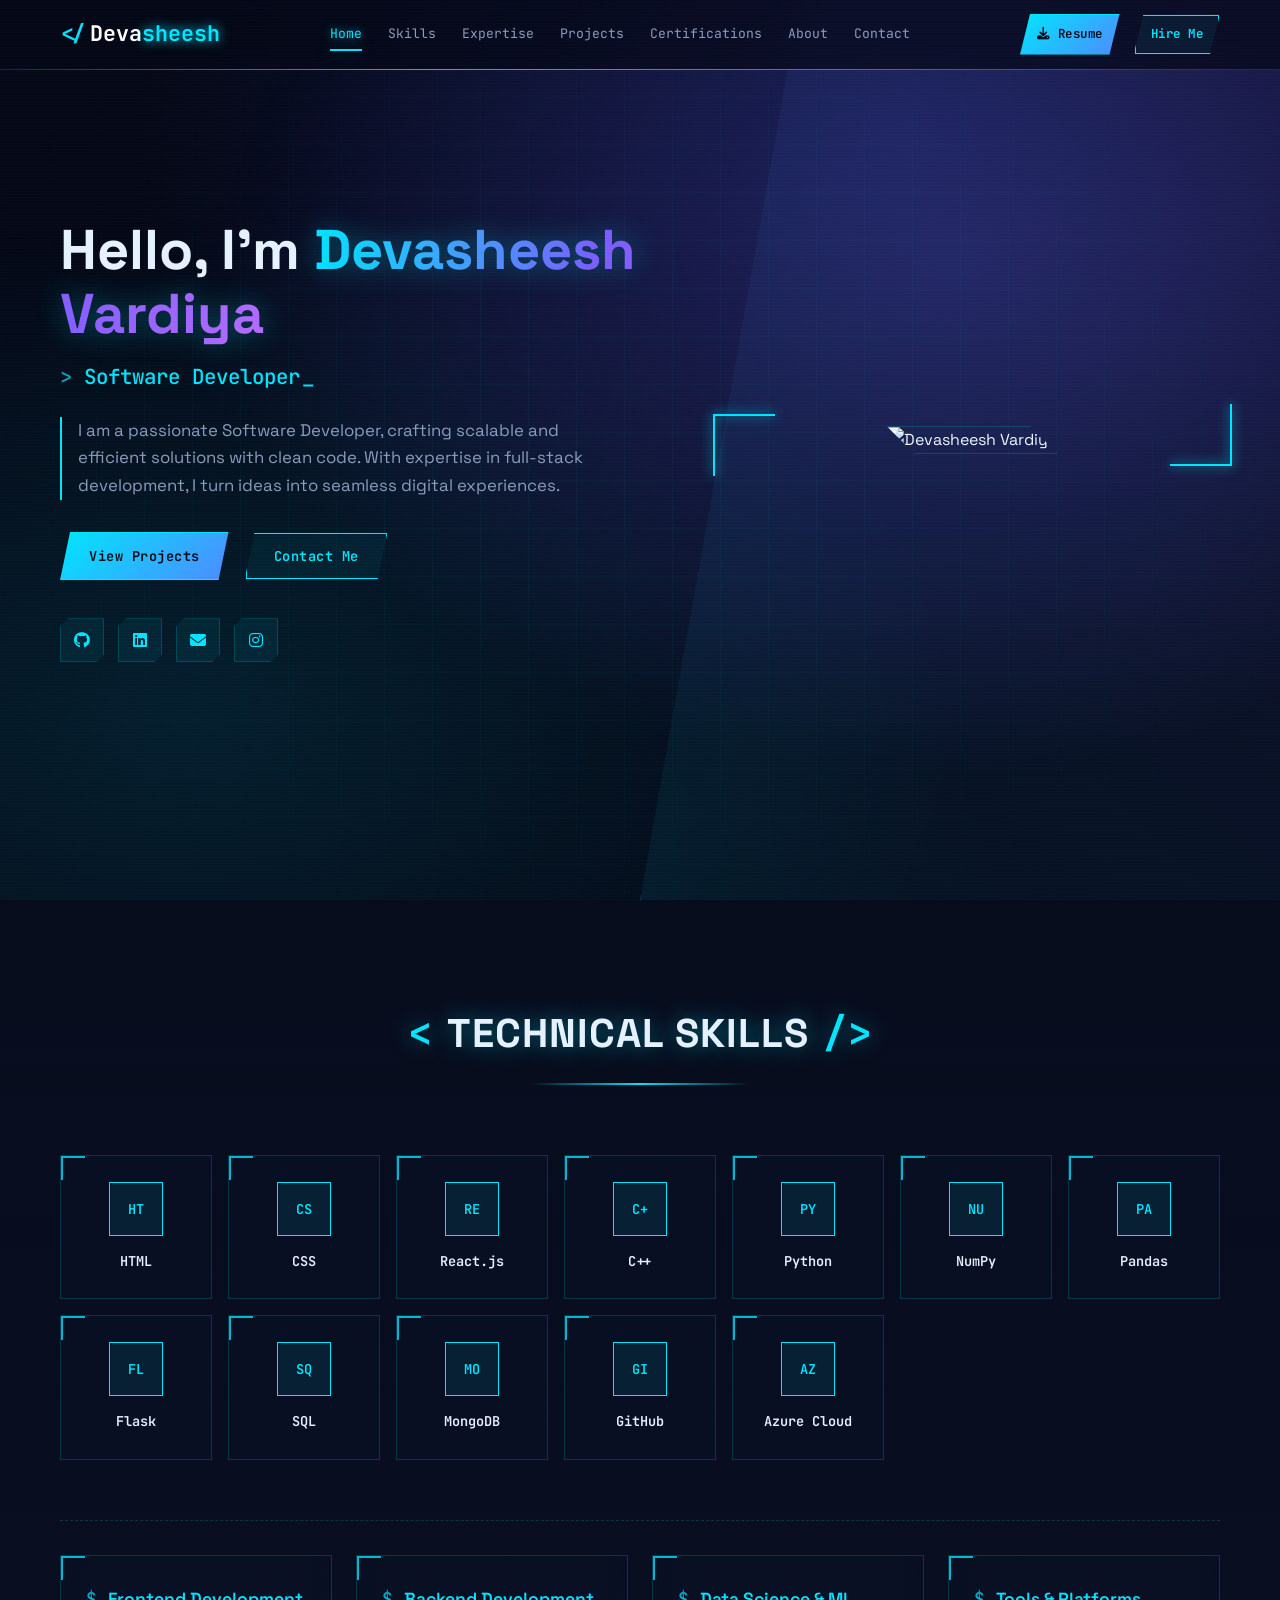
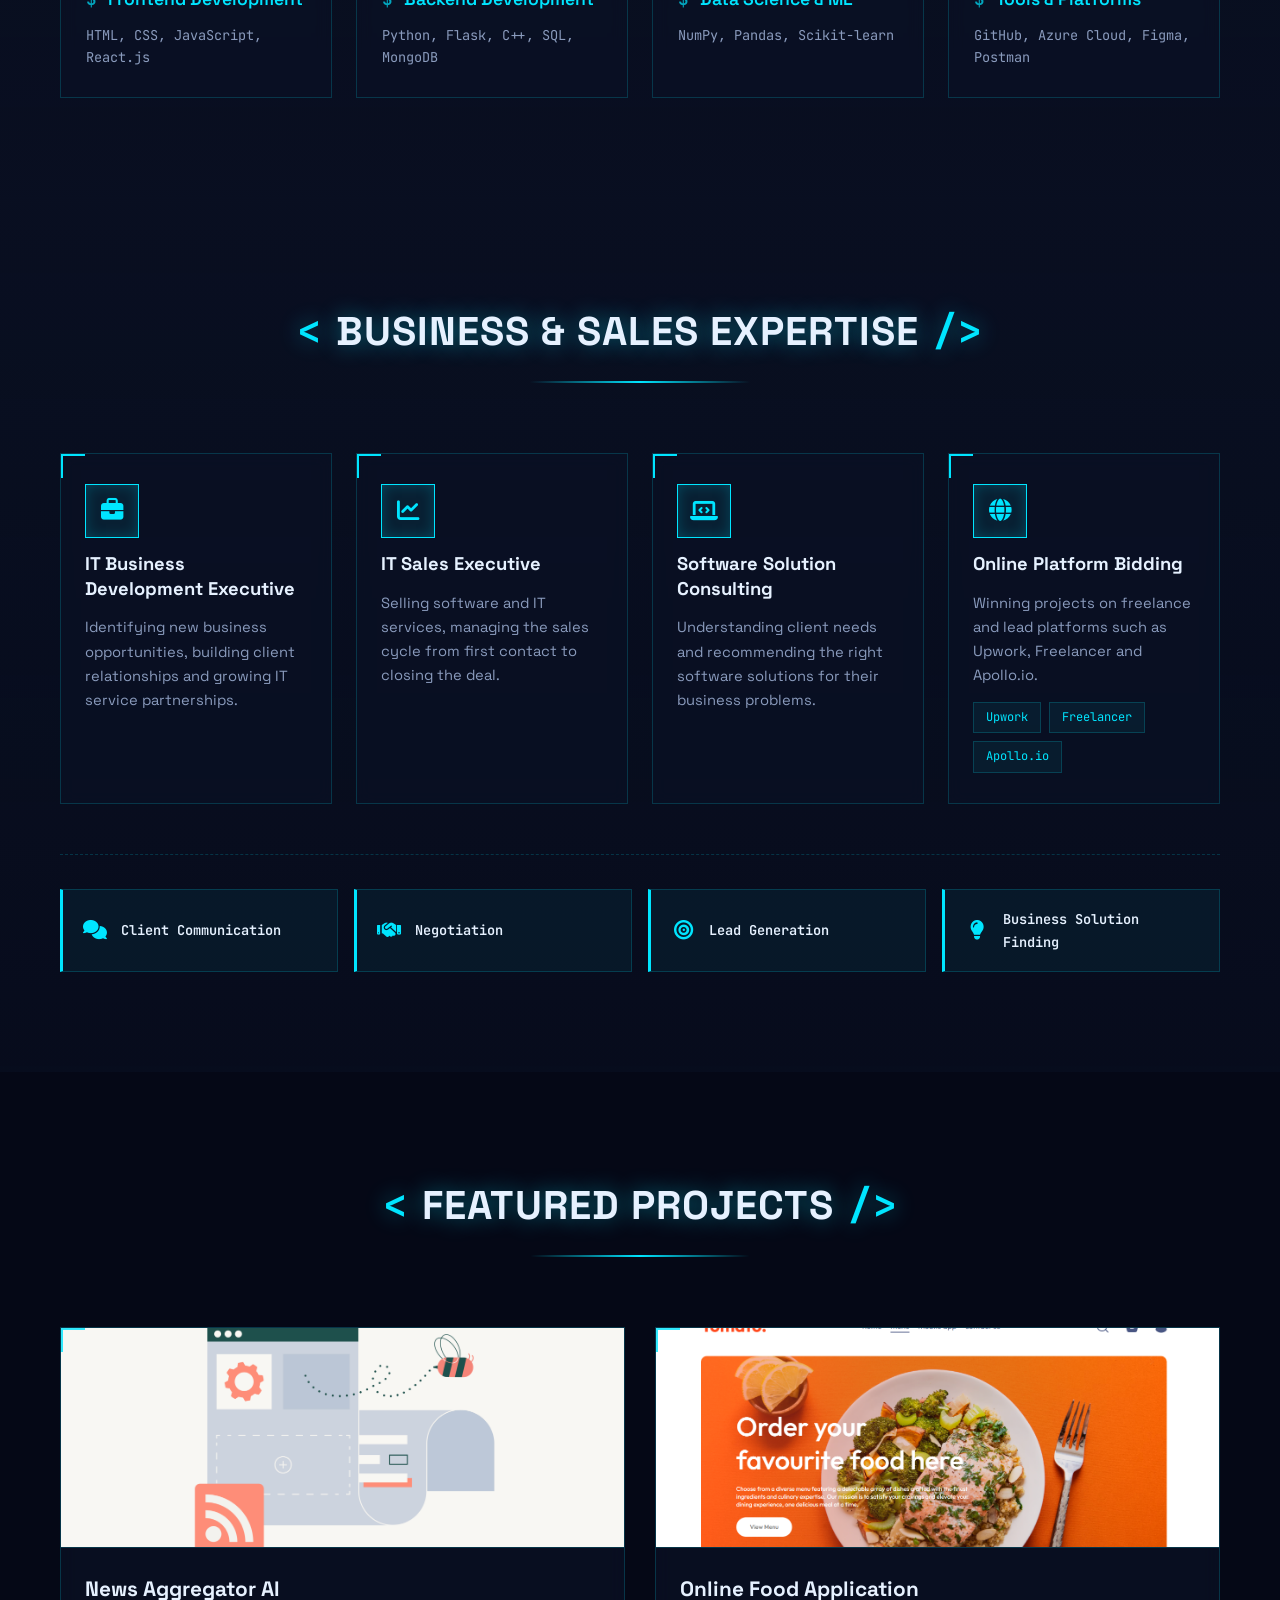
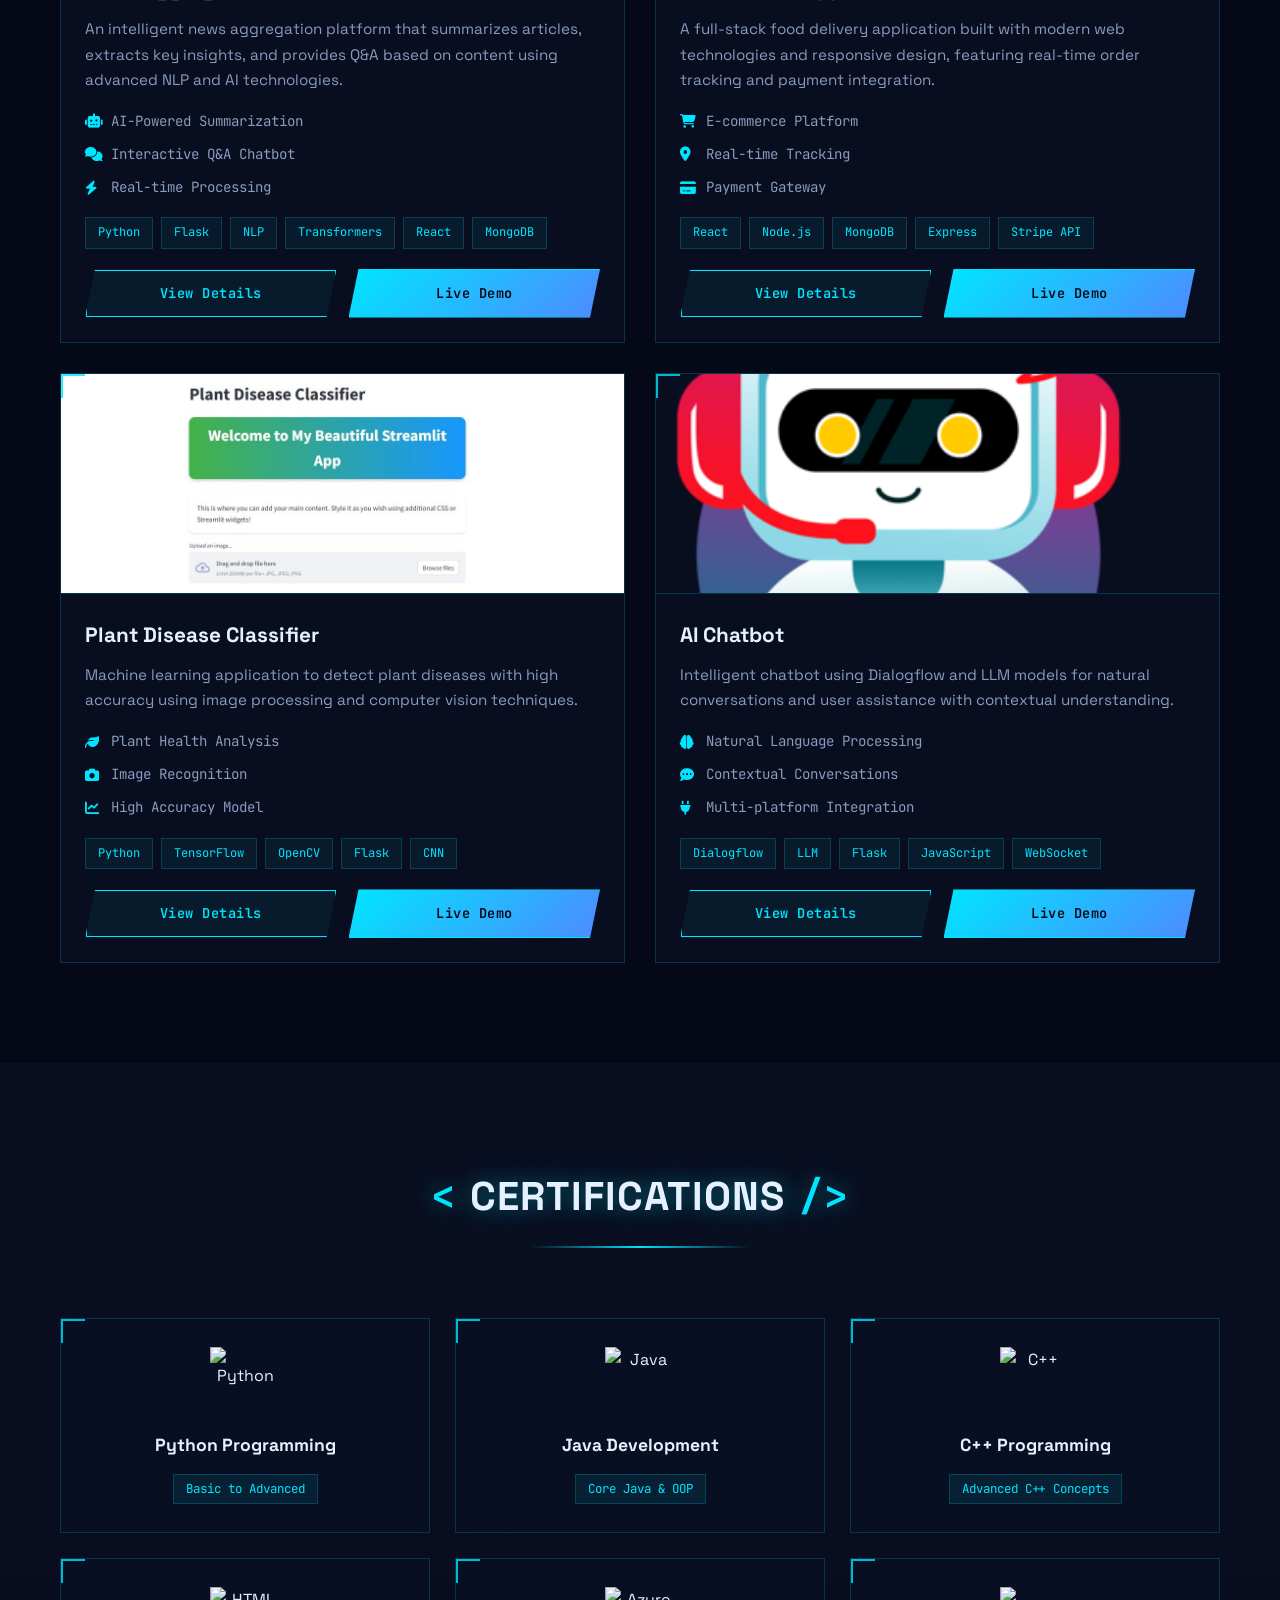
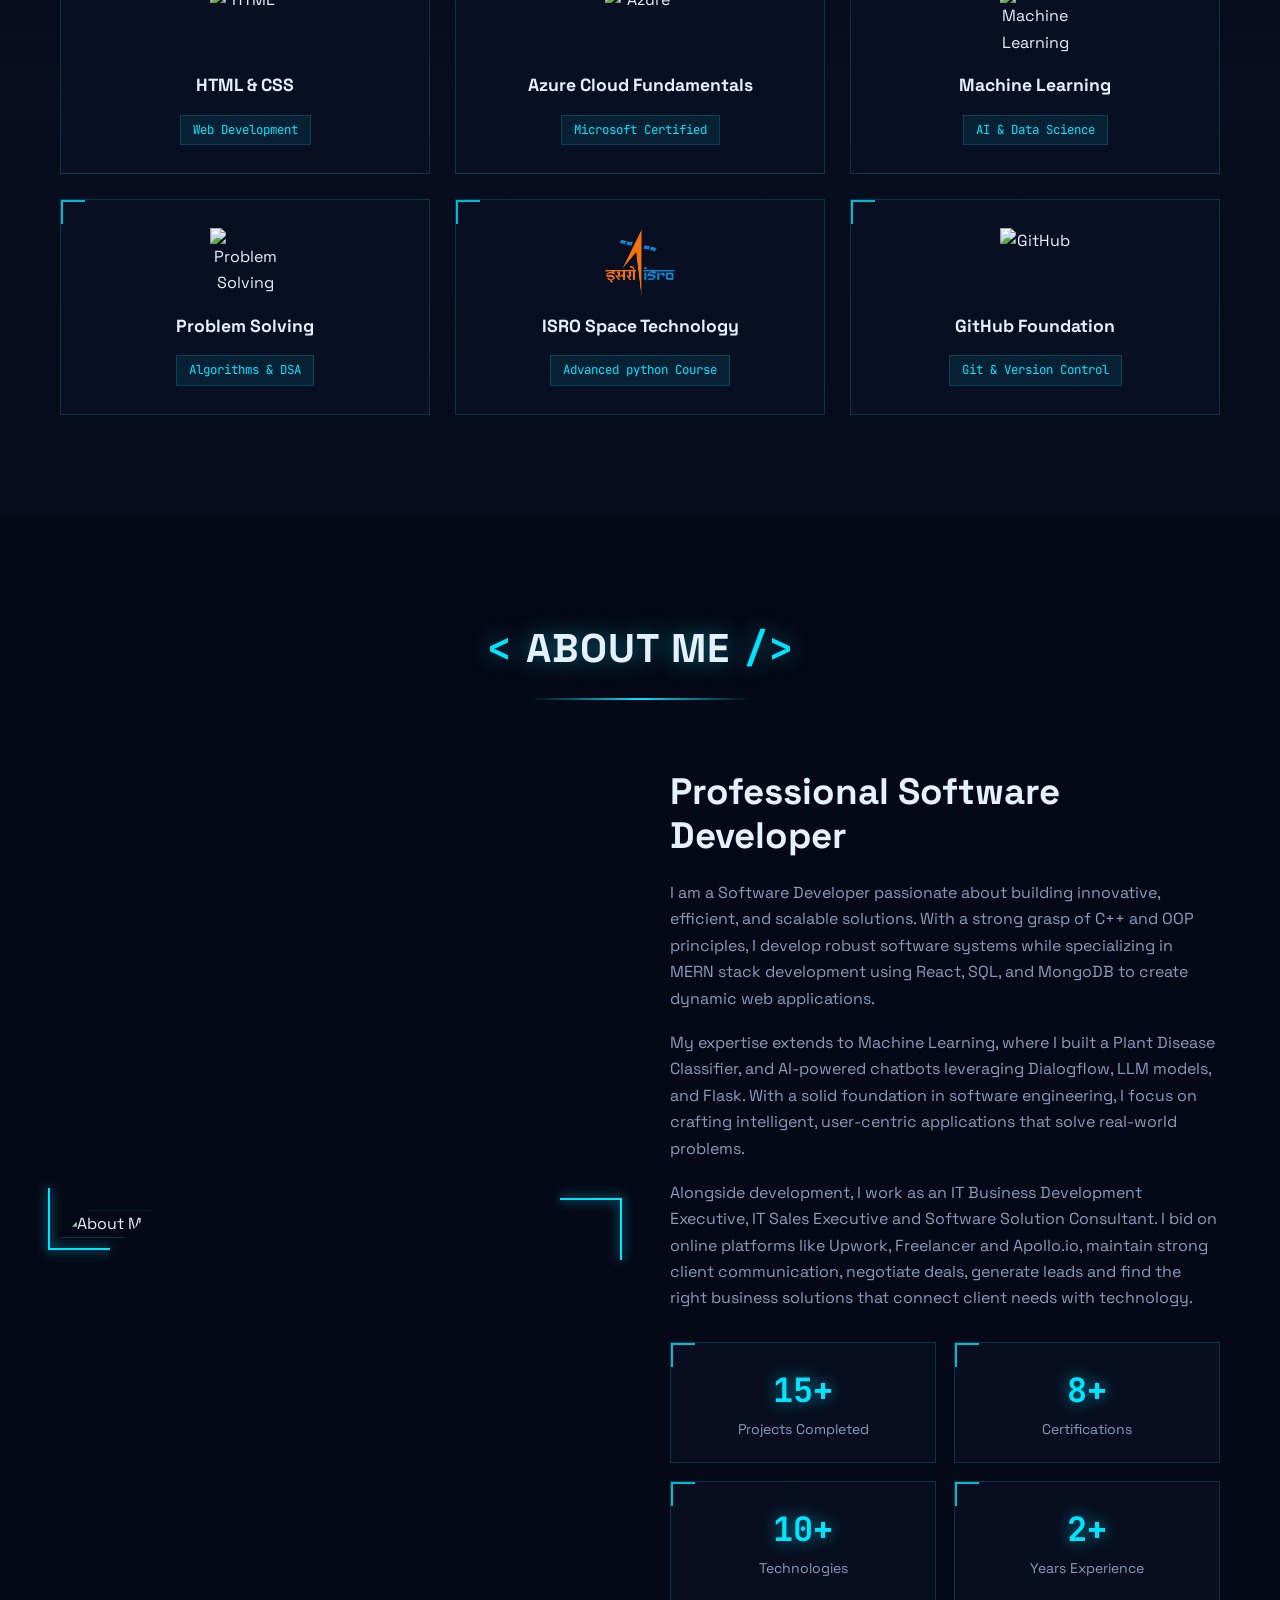
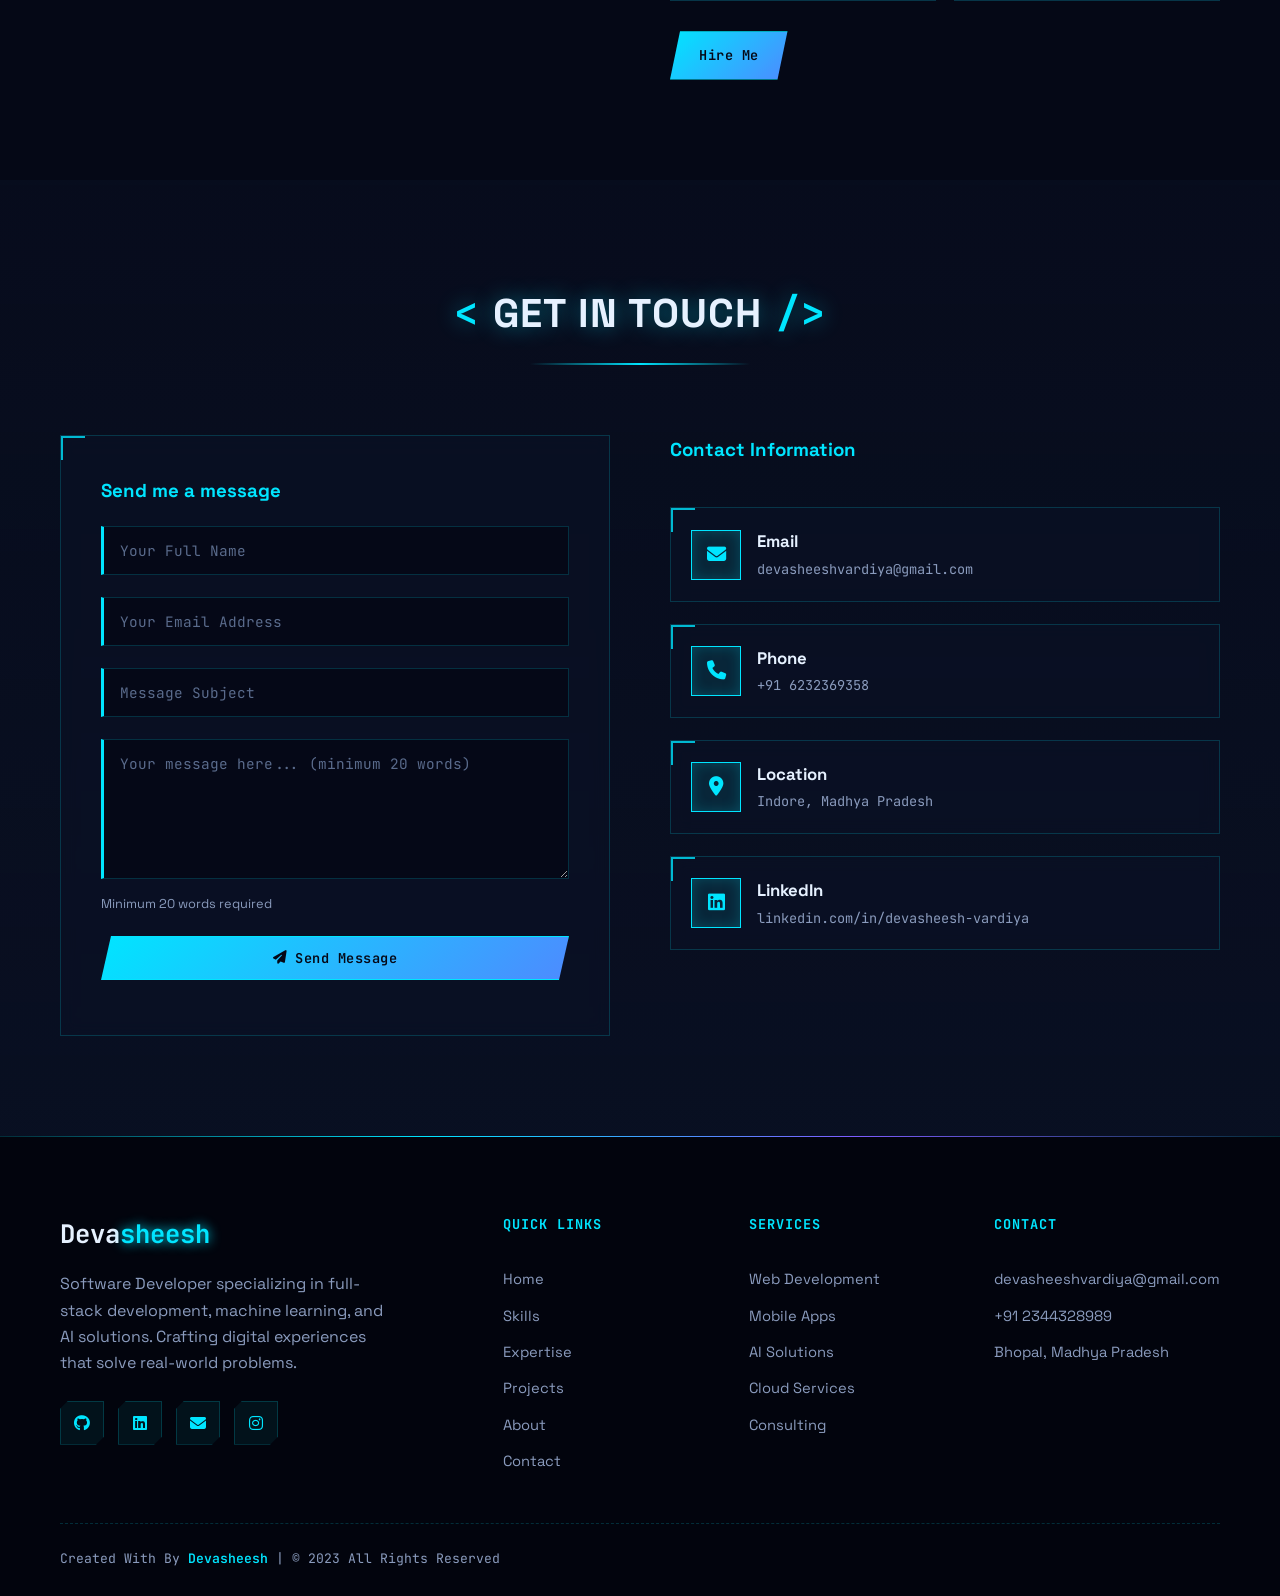
==== commit 9d0bc100: "Add Expertise section to main page" ====
--- a/index.html
+++ b/index.html
@@ -5,7 +5,8 @@
   <meta charset="UTF-8" />
   <meta name="viewport" content="width=device-width, initial-scale=1.0" />
   <title>Devasheesh Vardiya | Software Developer</title>
-  <link rel="stylesheet" href="style.css">
+  <link rel="stylesheet" href="style.css"> 
+  <link rel="stylesheet" href="expertise.css">
   <link rel="stylesheet" href="https://cdnjs.cloudflare.com/ajax/libs/font-awesome/6.4.0/css/all.min.css"> 
   <link href="https://fonts.googleapis.com/css2?family=JetBrains+Mono:wght@400;600;700&family=Space+Grotesk:wght@400;500;700&display=swap" rel="stylesheet">
 </head>
@@ -20,7 +21,8 @@
         <a href="#hero" class="logo">Deva<span>sheesh</span></a>
         <div class="nav-links" id="navLinks">
           <a href="#hero">Home</a>
-          <a href="#skills">Skills</a>
+          <a href="#skills">Skills</a> 
+          <a href="#expertise">Expertise</a>
           <a href="#projects">Projects</a>
           <a href="#certifications">Certifications</a>
           <a href="#about">About</a>
@@ -165,7 +167,47 @@
       </div>
     </div>
   </section>
-
+   <!-- Business & Sales Expertise Section -->
+  <section id="expertise" class="section">
+    <div class="container">
+      <h2 class="section-title">Business & Sales Expertise</h2>
+
+      <div class="expertise-container">
+        <div class="expertise-card">
+          <div class="expertise-icon"><i class="fas fa-briefcase"></i></div>
+          <h3>IT Business Development Executive</h3>
+          <p>Identifying new business opportunities, building client relationships and growing IT service partnerships.</p>
+        </div>
+        <div class="expertise-card">
+          <div class="expertise-icon"><i class="fas fa-chart-line"></i></div>
+          <h3>IT Sales Executive</h3>
+          <p>Selling software and IT services, managing the sales cycle from first contact to closing the deal.</p>
+        </div>
+        <div class="expertise-card">
+          <div class="expertise-icon"><i class="fas fa-laptop-code"></i></div>
+          <h3>Software Solution Consulting</h3>
+          <p>Understanding client needs and recommending the right software solutions for their business problems.</p>
+        </div>
+        <div class="expertise-card">
+          <div class="expertise-icon"><i class="fas fa-globe"></i></div>
+          <h3>Online Platform Bidding</h3>
+          <p>Winning projects on freelance and lead platforms such as Upwork, Freelancer and Apollo.io.</p>
+          <div class="expertise-platforms">
+            <span class="project-tag">Upwork</span>
+            <span class="project-tag">Freelancer</span>
+            <span class="project-tag">Apollo.io</span>
+          </div>
+        </div>
+      </div>
+
+      <div class="expertise-skills">
+        <div class="expertise-skill"><i class="fas fa-comments"></i><span>Client Communication</span></div>
+        <div class="expertise-skill"><i class="fas fa-handshake"></i><span>Negotiation</span></div>
+        <div class="expertise-skill"><i class="fas fa-bullseye"></i><span>Lead Generation</span></div>
+        <div class="expertise-skill"><i class="fas fa-lightbulb"></i><span>Business Solution Finding</span></div>
+      </div>
+    </div>
+  </section>
   <!-- Projects Section -->
   <section id="projects" class="section">
     <div class="container">
@@ -504,7 +546,11 @@
             development using React, SQL, and MongoDB to create dynamic web applications.</p>
           <p>My expertise extends to Machine Learning, where I built a Plant Disease Classifier, and AI-powered chatbots
             leveraging Dialogflow, LLM models, and Flask. With a solid foundation in software engineering, I focus on
-            crafting intelligent, user-centric applications that solve real-world problems.</p>
+            crafting intelligent, user-centric applications that solve real-world problems.</p> 
+          <p>Alongside development, I work as an IT Business Development Executive, IT Sales Executive and Software
+            Solution Consultant. I bid on online platforms like Upwork, Freelancer and Apollo.io, maintain strong client
+            communication, negotiate deals, generate leads and find the right business solutions that connect client
+            needs with technology.</p>  
           <div class="about-stats">
             <div class="stat">
               <div class="stat-number">15+</div>
@@ -630,7 +676,8 @@
           <h3 class="footer-heading">Quick Links</h3>
           <div class="footer-links">
             <a href="#hero">Home</a>
-            <a href="#skills">Skills</a>
+            <a href="#skills">Skills</a> 
+            <a href="#expertise">Expertise</a>
             <a href="#projects">Projects</a>
             <a href="#about">About</a>
             <a href="#contact">Contact</a>
--- a/style.css
+++ b/style.css
@@ -17,18 +17,12 @@
   --shadow: 0 18px 50px rgba(0, 0, 0, 0.5), 0 0 24px rgba(0, 229, 255, 0.12);
   --radius: 6px;
   --container-width: 1200px;
-  --mono: "JetBrains Mono", "Consolas", "Courier New", monospace;
-  --head: "Space Grotesk", "Segoe UI", sans-serif;
-}
-
-* {
-  margin: 0;
-  padding: 0;
-  box-sizing: border-box;
-}
-html {
-  scroll-behavior: smooth;
-}
+  --mono: 'JetBrains Mono', 'Consolas', 'Courier New', monospace;
+  --head: 'Space Grotesk', 'Segoe UI', sans-serif;
+}
+
+* { margin: 0; padding: 0; box-sizing: border-box; }
+html { scroll-behavior: smooth; }
 
 body {
   font-family: var(--head);
@@ -40,1433 +34,325 @@
 
 /* digital grid + scanlines over everything */
 body::before {
-  content: "";
-  position: fixed;
-  inset: 0;
-  z-index: -1;
-  pointer-events: none;
+  content: '';
+  position: fixed; inset: 0; z-index: -1; pointer-events: none;
   background-image:
     linear-gradient(rgba(0, 229, 255, 0.045) 1px, transparent 1px),
     linear-gradient(90deg, rgba(0, 229, 255, 0.045) 1px, transparent 1px);
   background-size: 48px 48px;
   mask-image: radial-gradient(ellipse at center, #000 30%, transparent 85%);
-  -webkit-mask-image: radial-gradient(
-    ellipse at center,
-    #000 30%,
-    transparent 85%
-  );
+  -webkit-mask-image: radial-gradient(ellipse at center, #000 30%, transparent 85%);
 }
 body::after {
-  content: "";
-  position: fixed;
-  inset: 0;
-  z-index: 9990;
-  pointer-events: none;
-  background: repeating-linear-gradient(
-    0deg,
-    rgba(255, 255, 255, 0.015) 0 1px,
-    transparent 1px 3px
-  );
-}
-
-a {
-  text-decoration: none;
-  color: inherit;
-}
-.container {
-  width: 100%;
-  max-width: var(--container-width);
-  margin: 0 auto;
-  padding: 0 20px;
-}
-.section {
-  padding: 100px 0;
-  position: relative;
-}
+  content: '';
+  position: fixed; inset: 0; z-index: 9990; pointer-events: none;
+  background: repeating-linear-gradient(0deg, rgba(255, 255, 255, 0.015) 0 1px, transparent 1px 3px);
+}
+
+a { text-decoration: none; color: inherit; }
+.container { width: 100%; max-width: var(--container-width); margin: 0 auto; padding: 0 20px; }
+.section { padding: 100px 0; position: relative; }
 
 .section-title {
-  font-size: 2.5rem;
-  margin-bottom: 70px;
-  text-align: center;
-  position: relative;
-  font-weight: 700;
-  letter-spacing: 1px;
-  text-transform: uppercase;
+  font-size: 2.5rem; margin-bottom: 70px; text-align: center; position: relative;
+  font-weight: 700; letter-spacing: 1px; text-transform: uppercase;
   text-shadow: 0 0 22px rgba(0, 229, 255, 0.45);
 }
-.section-title::before {
-  content: "<";
-  color: var(--primary);
-  margin-right: 14px;
-  font-family: var(--mono);
-}
+.section-title::before { content: '<'; color: var(--primary); margin-right: 14px; font-family: var(--mono); }
 .section-title::after {
-  content: "/>";
-  color: var(--primary);
-  margin-left: 14px;
-  font-family: var(--mono);
-  position: static;
-  transform: none;
-  width: auto;
-  height: auto;
-  background: none;
-}
-.section-title {
-  background-image: linear-gradient(
-    90deg,
-    transparent,
-    var(--primary),
-    transparent
-  );
-  background-size: 220px 2px;
-  background-repeat: no-repeat;
-  background-position: center bottom;
-  padding-bottom: 18px;
-}
+  content: '/>'; color: var(--primary); margin-left: 14px; font-family: var(--mono);
+  position: static; transform: none; width: auto; height: auto; background: none;
+}
+.section-title { background-image: linear-gradient(90deg, transparent, var(--primary), transparent); background-size: 220px 2px; background-repeat: no-repeat; background-position: center bottom; padding-bottom: 18px; }
 
 /* buttons */
 .btn {
-  display: inline-flex;
-  align-items: center;
-  justify-content: center;
-  gap: 8px;
-  padding: 12px 28px;
-  font-family: var(--mono);
-  font-size: 0.85rem;
-  font-weight: 600;
-  color: var(--dark);
-  background: linear-gradient(135deg, var(--primary), #4d8bff);
-  border: 1px solid var(--primary);
-  cursor: pointer;
-  transition: var(--transition);
+  display: inline-flex; align-items: center; justify-content: center; gap: 8px;
+  padding: 12px 28px; font-family: var(--mono); font-size: 0.85rem; font-weight: 600;
+  color: var(--dark); background: linear-gradient(135deg, var(--primary), #4d8bff);
+  border: 1px solid var(--primary); cursor: pointer; transition: var(--transition);
   clip-path: polygon(10px 0, 100% 0, calc(100% - 10px) 100%, 0 100%);
-  box-shadow: var(--glow);
-  letter-spacing: 0.5px;
-}
-.btn:hover {
-  transform: translateY(-2px);
-  box-shadow: 0 0 30px rgba(0, 229, 255, 0.7);
-  filter: brightness(1.15);
-}
-.btn-outline {
-  background: rgba(0, 229, 255, 0.06);
-  color: var(--primary);
-  box-shadow: inset 0 0 0 1px var(--primary);
-  border-color: transparent;
-}
-.btn-outline:hover {
-  background: var(--primary);
-  color: var(--dark);
-}
-.btn:disabled {
-  opacity: 0.6;
-  cursor: not-allowed;
-}
+  box-shadow: var(--glow); letter-spacing: 0.5px;
+}
+.btn:hover { transform: translateY(-2px); box-shadow: 0 0 30px rgba(0, 229, 255, 0.7); filter: brightness(1.15); }
+.btn-outline { background: rgba(0, 229, 255, 0.06); color: var(--primary); box-shadow: inset 0 0 0 1px var(--primary); border-color: transparent; }
+.btn-outline:hover { background: var(--primary); color: var(--dark); }
+.btn:disabled { opacity: 0.6; cursor: not-allowed; }
 
 .text-gradient {
-  background: linear-gradient(
-    100deg,
-    var(--primary),
-    var(--secondary) 55%,
-    var(--accent)
-  );
-  -webkit-background-clip: text;
-  background-clip: text;
-  -webkit-text-fill-color: transparent;
+  background: linear-gradient(100deg, var(--primary), var(--secondary) 55%, var(--accent));
+  -webkit-background-clip: text; background-clip: text; -webkit-text-fill-color: transparent;
   filter: drop-shadow(0 0 14px rgba(0, 229, 255, 0.35));
 }
 
 /* ===== HEADER ===== */
 header {
-  position: fixed;
-  top: 0;
-  left: 0;
-  width: 100%;
-  z-index: 1000;
-  background: rgba(5, 8, 22, 0.7);
-  backdrop-filter: blur(16px);
-  border-bottom: 1px solid var(--border);
-  transition: var(--transition);
+  position: fixed; top: 0; left: 0; width: 100%; z-index: 1000;
+  background: rgba(5, 8, 22, 0.7); backdrop-filter: blur(16px);
+  border-bottom: 1px solid var(--border); transition: var(--transition);
 }
 header::after {
-  content: "";
-  position: absolute;
-  left: 0;
-  bottom: -1px;
-  width: 100%;
-  height: 1px;
-  background: linear-gradient(
-    90deg,
-    transparent,
-    var(--primary),
-    var(--secondary),
-    transparent
-  );
+  content: ''; position: absolute; left: 0; bottom: -1px; width: 100%; height: 1px;
+  background: linear-gradient(90deg, transparent, var(--primary), var(--secondary), transparent);
   opacity: 0.8;
 }
-header.scrolled {
-  background: rgba(5, 8, 22, 0.95);
-  box-shadow: 0 10px 34px rgba(0, 0, 0, 0.5);
-}
-.navbar {
-  display: flex;
-  justify-content: space-between;
-  align-items: center;
-  padding: 14px 0;
-}
-.logo {
-  font-family: var(--mono);
-  font-size: 1.35rem;
-  font-weight: 700;
-  color: #fff;
-}
-.logo::before {
-  content: "</";
-  color: var(--primary);
-  margin-right: 4px;
-}
-.logo span {
-  color: var(--primary);
-  text-shadow: 0 0 12px var(--primary);
-}
-.nav-links {
-  display: flex;
-  gap: 26px;
-  align-items: center;
-}
-.nav-links a {
-  font-family: var(--mono);
-  font-size: 0.82rem;
-  color: var(--text-muted);
-  position: relative;
-  transition: var(--transition);
-}
-.nav-links a:hover,
-.nav-links a.active {
-  color: var(--primary);
-  text-shadow: 0 0 10px rgba(0, 229, 255, 0.6);
-}
-.nav-links a::after {
-  content: "";
-  position: absolute;
-  bottom: -6px;
-  left: 0;
-  width: 0;
-  height: 2px;
-  background: var(--primary);
-  box-shadow: var(--glow);
-  transition: var(--transition);
-}
-.nav-links a:hover::after,
-.nav-links a.active::after {
-  width: 100%;
-}
-.nav-actions {
-  display: flex;
-  align-items: center;
-  gap: 14px;
-}
-.nav-actions .btn {
-  padding: 9px 16px;
-  font-size: 0.78rem;
-}
-.mobile-menu-btn {
-  display: none;
-  font-size: 1.5rem;
-  cursor: pointer;
-  background: none;
-  border: none;
-  color: var(--primary);
-}
+header.scrolled { background: rgba(5, 8, 22, 0.95); box-shadow: 0 10px 34px rgba(0, 0, 0, 0.5); }
+.navbar { display: flex; justify-content: space-between; align-items: center; padding: 14px 0; }
+.logo { font-family: var(--mono); font-size: 1.35rem; font-weight: 700; color: #fff; }
+.logo::before { content: '</'; color: var(--primary); margin-right: 4px; }
+.logo span { color: var(--primary); text-shadow: 0 0 12px var(--primary); }
+.nav-links { display: flex; gap: 26px; align-items: center; }
+.nav-links a { font-family: var(--mono); font-size: 0.82rem; color: var(--text-muted); position: relative; transition: var(--transition); }
+.nav-links a:hover, .nav-links a.active { color: var(--primary); text-shadow: 0 0 10px rgba(0, 229, 255, 0.6); }
+.nav-links a::after { content: ''; position: absolute; bottom: -6px; left: 0; width: 0; height: 2px; background: var(--primary); box-shadow: var(--glow); transition: var(--transition); }
+.nav-links a:hover::after, .nav-links a.active::after { width: 100%; }
+.nav-actions { display: flex; align-items: center; gap: 14px; }
+.nav-actions .btn { padding: 9px 16px; font-size: 0.78rem; }
+.mobile-menu-btn { display: none; font-size: 1.5rem; cursor: pointer; background: none; border: none; color: var(--primary); }
 
 /* ===== HERO ===== */
 #hero {
-  min-height: 100vh;
-  display: flex;
-  align-items: center;
-  padding-top: 80px;
-  overflow: hidden;
-  background:
-    radial-gradient(
-      ellipse at 75% 30%,
-      rgba(124, 92, 255, 0.18),
-      transparent 55%
-    ),
-    radial-gradient(ellipse at 15% 80%, rgba(0, 229, 255, 0.1), transparent 50%);
+  min-height: 100vh; display: flex; align-items: center; padding-top: 80px; overflow: hidden;
+  background: radial-gradient(ellipse at 75% 30%, rgba(124, 92, 255, 0.18), transparent 55%),
+              radial-gradient(ellipse at 15% 80%, rgba(0, 229, 255, 0.1), transparent 50%);
 }
 .hero-bg {
-  position: absolute;
-  top: 0;
-  right: 0;
-  width: 50%;
-  height: 100%;
-  background: linear-gradient(
-    45deg,
-    rgba(0, 229, 255, 0.06),
-    rgba(124, 92, 255, 0.08)
-  );
-  clip-path: polygon(25% 0, 100% 0, 100% 100%, 0 100%);
-  border-left: 1px solid var(--border);
-}
-.hero-content {
-  display: grid;
-  grid-template-columns: 1.1fr 0.9fr;
-  gap: 60px;
-  align-items: center;
-  position: relative;
-  z-index: 1;
-}
-.hero-text h1 {
-  font-size: 3.5rem;
-  line-height: 1.15;
-  margin-bottom: 14px;
-  font-weight: 700;
-}
-.hero-text h2 {
-  font-family: var(--mono);
-  font-size: 1.3rem;
-  font-weight: 500;
-  color: var(--primary);
-  margin-bottom: 22px;
-}
-.hero-text h2::before {
-  content: "> ";
-  opacity: 0.7;
-}
-.hero-text h2::after {
-  content: "_";
-  animation: blink 1s steps(1) infinite;
-  margin-left: 2px;
-}
-@keyframes blink {
-  50% {
-    opacity: 0;
-  }
-}
-.hero-text p {
-  font-size: 1.05rem;
-  color: var(--text-muted);
-  margin-bottom: 32px;
-  max-width: 540px;
-  padding-left: 16px;
-  border-left: 2px solid var(--primary);
-}
-.hero-buttons {
-  display: flex;
-  gap: 16px;
-  margin-bottom: 38px;
-  flex-wrap: wrap;
-}
-.social-links {
-  display: flex;
-  gap: 14px;
-}
+  position: absolute; top: 0; right: 0; width: 50%; height: 100%;
+  background: linear-gradient(45deg, rgba(0, 229, 255, 0.06), rgba(124, 92, 255, 0.08));
+  clip-path: polygon(25% 0, 100% 0, 100% 100%, 0 100%); border-left: 1px solid var(--border);
+}
+.hero-content { display: grid; grid-template-columns: 1.1fr 0.9fr; gap: 60px; align-items: center; position: relative; z-index: 1; }
+.hero-text h1 { font-size: 3.5rem; line-height: 1.15; margin-bottom: 14px; font-weight: 700; }
+.hero-text h2 { font-family: var(--mono); font-size: 1.3rem; font-weight: 500; color: var(--primary); margin-bottom: 22px; }
+.hero-text h2::before { content: '> '; opacity: 0.7; }
+.hero-text h2::after { content: '_'; animation: blink 1s steps(1) infinite; margin-left: 2px; }
+@keyframes blink { 50% { opacity: 0; } }
+.hero-text p { font-size: 1.05rem; color: var(--text-muted); margin-bottom: 32px; max-width: 540px; padding-left: 16px; border-left: 2px solid var(--primary); }
+.hero-buttons { display: flex; gap: 16px; margin-bottom: 38px; flex-wrap: wrap; }
+.social-links { display: flex; gap: 14px; }
 .social-links a {
-  display: flex;
-  align-items: center;
-  justify-content: center;
-  width: 44px;
-  height: 44px;
-  background: rgba(0, 229, 255, 0.06);
-  border: 1px solid var(--border);
-  color: var(--primary);
-  transition: var(--transition);
-  clip-path: polygon(
-    8px 0,
-    100% 0,
-    100% calc(100% - 8px),
-    calc(100% - 8px) 100%,
-    0 100%,
-    0 8px
-  );
-}
-.social-links a:hover {
-  background: var(--primary);
-  color: var(--dark);
-  transform: translateY(-3px);
-  box-shadow: var(--glow);
-}
-
-.hero-image {
-  display: flex;
-  justify-content: center;
-  position: relative;
-}
-.hero-image::before,
-.hero-image::after {
-  content: "";
-  position: absolute;
-  width: 60px;
-  height: 60px;
-  border: 2px solid var(--primary);
-  z-index: 2;
-  pointer-events: none;
-  filter: drop-shadow(0 0 6px var(--primary));
-}
-.hero-image::before {
-  top: -12px;
-  left: -12px;
-  border-right: none;
-  border-bottom: none;
-}
-.hero-image::after {
-  bottom: -12px;
-  right: -12px;
-  border-left: none;
-  border-top: none;
-}
+  display: flex; align-items: center; justify-content: center; width: 44px; height: 44px;
+  background: rgba(0, 229, 255, 0.06); border: 1px solid var(--border); color: var(--primary);
+  transition: var(--transition); clip-path: polygon(8px 0, 100% 0, 100% calc(100% - 8px), calc(100% - 8px) 100%, 0 100%, 0 8px);
+}
+.social-links a:hover { background: var(--primary); color: var(--dark); transform: translateY(-3px); box-shadow: var(--glow); }
+
+.hero-image { display: flex; justify-content: center; position: relative; }
+.hero-image::before, .hero-image::after { content: ''; position: absolute; width: 60px; height: 60px; border: 2px solid var(--primary); z-index: 2; pointer-events: none; filter: drop-shadow(0 0 6px var(--primary)); }
+.hero-image::before { top: -12px; left: -12px; border-right: none; border-bottom: none; }
+.hero-image::after { bottom: -12px; right: -12px; border-left: none; border-top: none; }
 .hero-image img {
-  max-width: 100%;
-  border: 1px solid var(--border);
-  box-shadow: var(--shadow);
-  clip-path: polygon(
-    0 0,
-    calc(100% - 28px) 0,
-    100% 28px,
-    100% 100%,
-    28px 100%,
-    0 calc(100% - 28px)
-  );
-  filter: saturate(1.1) contrast(1.05);
-  animation: reveal 1.1s cubic-bezier(0.16, 1, 0.3, 1) both;
-  transition:
-    transform 0.7s cubic-bezier(0.16, 1, 0.3, 1),
-    filter 0.5s;
-}
-.hero-image img:hover {
-  transform: scale(1.03);
-  filter: saturate(1.3) drop-shadow(0 0 22px rgba(0, 229, 255, 0.4));
-}
-@keyframes reveal {
-  from {
-    opacity: 0;
-    scale: 0.9;
-  }
-  to {
-    opacity: 1;
-    scale: 1;
-  }
-}
+  max-width: 100%; border: 1px solid var(--border); box-shadow: var(--shadow);
+  clip-path: polygon(0 0, calc(100% - 28px) 0, 100% 28px, 100% 100%, 28px 100%, 0 calc(100% - 28px));
+  filter: saturate(1.1) contrast(1.05); animation: reveal 1.1s cubic-bezier(0.16, 1, 0.3, 1) both;
+  transition: transform 0.7s cubic-bezier(0.16, 1, 0.3, 1), filter 0.5s;
+}
+.hero-image img:hover { transform: scale(1.03); filter: saturate(1.3) drop-shadow(0 0 22px rgba(0, 229, 255, 0.4)); }
+@keyframes reveal { from { opacity: 0; scale: 0.9; } to { opacity: 1; scale: 1; } }
 
 /* ===== SHARED PANEL LOOK ===== */
-.skill-card,
-.category,
-.project-card,
-.cert-card,
-.stat,
-.contact-form,
-.contact-item {
-  background: var(--panel);
-  backdrop-filter: blur(8px);
-  border: 1px solid var(--border);
-  position: relative;
-  overflow: hidden;
-}
-.skill-card::after,
-.category::after,
-.project-card::after,
-.cert-card::after,
-.stat::after,
-.contact-form::after,
-.contact-item::after {
-  content: "";
-  position: absolute;
-  top: 0;
-  left: 0;
-  width: 22px;
-  height: 22px;
-  border-top: 2px solid var(--primary);
-  border-left: 2px solid var(--primary);
-  pointer-events: none;
-  opacity: 0.8;
+.skill-card, .category, .project-card, .cert-card, .stat, .contact-form, .contact-item {
+  background: var(--panel); backdrop-filter: blur(8px); border: 1px solid var(--border);
+  position: relative; overflow: hidden;
+}
+.skill-card::after, .category::after, .project-card::after, .cert-card::after, .stat::after, .contact-form::after, .contact-item::after {
+  content: ''; position: absolute; top: 0; left: 0; width: 22px; height: 22px;
+  border-top: 2px solid var(--primary); border-left: 2px solid var(--primary); pointer-events: none; opacity: 0.8;
 }
 
 /* ===== SKILLS ===== */
-#skills {
-  background: linear-gradient(
-    180deg,
-    rgba(10, 17, 36, 0.55),
-    rgba(10, 17, 36, 0.8)
-  );
-}
-.skills-container {
-  display: grid;
-  grid-template-columns: repeat(auto-fit, minmax(145px, 1fr));
-  gap: 16px;
-  margin-bottom: 60px;
-}
-.skill-card {
-  padding: 26px 18px;
-  text-align: center;
-  display: flex;
-  flex-direction: column;
-  align-items: center;
-  gap: 14px;
-  transition: var(--transition);
-}
-.skill-card::before {
-  content: "";
-  position: absolute;
-  top: 0;
-  left: -100%;
-  width: 100%;
-  height: 100%;
-  background: linear-gradient(
-    90deg,
-    transparent,
-    rgba(0, 229, 255, 0.2),
-    transparent
-  );
-  transition: left 0.7s ease;
-}
-.skill-card:hover::before {
-  left: 100%;
-}
-.skill-card:hover {
-  transform: translateY(-6px);
-  border-color: var(--primary);
-  box-shadow: var(--shadow);
-}
-.skill-card img {
-  width: 54px;
-  height: 54px;
-  object-fit: contain;
-  transition: var(--transition);
-}
-.skill-card:hover img,
-.skill-card:hover .skill-icon-fallback {
-  transform: scale(1.15);
-  filter: drop-shadow(0 0 10px rgba(0, 229, 255, 0.6));
-}
-.skill-icon-fallback {
-  width: 54px;
-  height: 54px;
-  display: grid;
-  place-items: center;
-  border: 1px solid var(--primary);
-  background: rgba(0, 229, 255, 0.08);
-  color: var(--primary);
-  font-family: var(--mono);
-  font-weight: 700;
-  transition: var(--transition);
-}
-.skill-card span {
-  font-family: var(--mono);
-  font-size: 0.85rem;
-  font-weight: 600;
-  transition: color 0.4s;
-}
-.skill-card:hover span {
-  color: var(--primary);
-}
-
-.skills-categories {
-  display: grid;
-  grid-template-columns: repeat(auto-fit, minmax(250px, 1fr));
-  gap: 24px;
-  padding-top: 34px;
-  border-top: 1px dashed var(--border);
-}
-.category {
-  padding: 28px 25px;
-  transition: var(--transition);
-}
-.category:hover {
-  transform: translateY(-4px);
-  border-color: var(--primary);
-  box-shadow: var(--shadow);
-}
-.category h3 {
-  font-size: 1.1rem;
-  margin-bottom: 10px;
-  color: var(--primary);
-  font-weight: 600;
-}
-.category h3::before {
-  content: "$ ";
-  font-family: var(--mono);
-  opacity: 0.7;
-}
-.category p {
-  color: var(--text-muted);
-  font-family: var(--mono);
-  font-size: 0.85rem;
-}
+#skills { background: linear-gradient(180deg, rgba(10, 17, 36, 0.55), rgba(10, 17, 36, 0.8)); }
+.skills-container { display: grid; grid-template-columns: repeat(auto-fit, minmax(145px, 1fr)); gap: 16px; margin-bottom: 60px; }
+.skill-card { padding: 26px 18px; text-align: center; display: flex; flex-direction: column; align-items: center; gap: 14px; transition: var(--transition); }
+.skill-card::before { content: ''; position: absolute; top: 0; left: -100%; width: 100%; height: 100%; background: linear-gradient(90deg, transparent, rgba(0, 229, 255, 0.2), transparent); transition: left 0.7s ease; }
+.skill-card:hover::before { left: 100%; }
+.skill-card:hover { transform: translateY(-6px); border-color: var(--primary); box-shadow: var(--shadow); }
+.skill-card img { width: 54px; height: 54px; object-fit: contain; transition: var(--transition); }
+.skill-card:hover img, .skill-card:hover .skill-icon-fallback { transform: scale(1.15); filter: drop-shadow(0 0 10px rgba(0, 229, 255, 0.6)); }
+.skill-icon-fallback { width: 54px; height: 54px; display: grid; place-items: center; border: 1px solid var(--primary); background: rgba(0, 229, 255, 0.08); color: var(--primary); font-family: var(--mono); font-weight: 700; transition: var(--transition); }
+.skill-card span { font-family: var(--mono); font-size: 0.85rem; font-weight: 600; transition: color 0.4s; }
+.skill-card:hover span { color: var(--primary); }
+
+.skills-categories { display: grid; grid-template-columns: repeat(auto-fit, minmax(250px, 1fr)); gap: 24px; padding-top: 34px; border-top: 1px dashed var(--border); }
+.category { padding: 28px 25px; transition: var(--transition); }
+.category:hover { transform: translateY(-4px); border-color: var(--primary); box-shadow: var(--shadow); }
+.category h3 { font-size: 1.1rem; margin-bottom: 10px; color: var(--primary); font-weight: 600; }
+.category h3::before { content: '$ '; font-family: var(--mono); opacity: 0.7; }
+.category p { color: var(--text-muted); font-family: var(--mono); font-size: 0.85rem; }
 
 /* ===== PROJECTS ===== */
-.projects-container {
-  display: grid;
-  grid-template-columns: repeat(auto-fit, minmax(380px, 1fr));
-  gap: 30px;
-}
-.project-card {
-  transition: var(--transition);
-}
-.project-card:hover {
-  transform: translateY(-10px);
-  border-color: var(--primary);
-  box-shadow: var(--shadow);
-}
-.project-image {
-  height: 220px;
-  overflow: hidden;
-  position: relative;
-  border-bottom: 1px solid var(--border);
-}
-.project-image img {
-  width: 100%;
-  height: 100%;
-  object-fit: cover;
-  transition: var(--transition);
-  filter: saturate(1.1);
-}
-.project-card:hover .project-image img {
-  transform: scale(1.1);
-}
-.project-overlay {
-  position: absolute;
-  inset: 0;
-  background: rgba(5, 8, 22, 0.85);
-  display: flex;
-  align-items: center;
-  justify-content: center;
-  opacity: 0;
-  transition: var(--transition);
-}
-.project-overlay::before {
-  content: "";
-  position: absolute;
-  inset: 0;
-  background: repeating-linear-gradient(
-    0deg,
-    rgba(0, 229, 255, 0.06) 0 1px,
-    transparent 1px 4px
-  );
-}
-.project-card:hover .project-overlay {
-  opacity: 1;
-}
-.project-links {
-  display: flex;
-  gap: 15px;
-  position: relative;
-}
-.project-link {
-  width: 50px;
-  height: 50px;
-  border: 1px solid var(--primary);
-  color: var(--primary);
-  display: flex;
-  align-items: center;
-  justify-content: center;
-  transition: var(--transition);
-  background: rgba(0, 229, 255, 0.08);
-}
-.project-link:hover {
-  background: var(--primary);
-  color: var(--dark);
-  box-shadow: var(--glow);
-  transform: translateY(-3px);
-}
-.project-content {
-  padding: 24px;
-}
-.project-title {
-  font-size: 1.3rem;
-  margin-bottom: 10px;
-  font-weight: 700;
-}
-.project-description {
-  color: var(--text-muted);
-  margin-bottom: 18px;
-  font-size: 0.95rem;
-}
-.project-features {
-  display: flex;
-  flex-direction: column;
-  gap: 10px;
-  margin-bottom: 18px;
-}
-.feature {
-  display: flex;
-  align-items: center;
-  gap: 10px;
-  color: var(--text-muted);
-  font-size: 0.88rem;
-  font-family: var(--mono);
-}
-.feature i {
-  color: var(--primary);
-  width: 16px;
-}
-.project-tags,
-.tech-stack,
-.skills-list {
-  display: flex;
-  flex-wrap: wrap;
-  gap: 8px;
-}
-.project-tags {
-  margin-bottom: 20px;
-}
-.project-tag,
-.skill-badge {
-  padding: 5px 12px;
-  background: rgba(0, 229, 255, 0.06);
-  font-family: var(--mono);
-  font-size: 0.75rem;
-  color: var(--primary);
-  border: 1px solid var(--border);
-  transition: var(--transition);
-}
-.project-tag:hover,
-.skill-badge:hover {
-  background: var(--primary);
-  color: var(--dark);
-  transform: translateY(-2px);
-  box-shadow: var(--glow);
-}
-.project-actions {
-  display: flex;
-  gap: 12px;
-}
-.project-actions .btn {
-  flex: 1;
-  text-align: center;
-}
+.projects-container { display: grid; grid-template-columns: repeat(auto-fit, minmax(380px, 1fr)); gap: 30px; }
+.project-card { transition: var(--transition); }
+.project-card:hover { transform: translateY(-10px); border-color: var(--primary); box-shadow: var(--shadow); }
+.project-image { height: 220px; overflow: hidden; position: relative; border-bottom: 1px solid var(--border); }
+.project-image img { width: 100%; height: 100%; object-fit: cover; transition: var(--transition); filter: saturate(1.1); }
+.project-card:hover .project-image img { transform: scale(1.1); }
+.project-overlay { position: absolute; inset: 0; background: rgba(5, 8, 22, 0.85); display: flex; align-items: center; justify-content: center; opacity: 0; transition: var(--transition); }
+.project-overlay::before { content: ''; position: absolute; inset: 0; background: repeating-linear-gradient(0deg, rgba(0, 229, 255, 0.06) 0 1px, transparent 1px 4px); }
+.project-card:hover .project-overlay { opacity: 1; }
+.project-links { display: flex; gap: 15px; position: relative; }
+.project-link { width: 50px; height: 50px; border: 1px solid var(--primary); color: var(--primary); display: flex; align-items: center; justify-content: center; transition: var(--transition); background: rgba(0, 229, 255, 0.08); }
+.project-link:hover { background: var(--primary); color: var(--dark); box-shadow: var(--glow); transform: translateY(-3px); }
+.project-content { padding: 24px; }
+.project-title { font-size: 1.3rem; margin-bottom: 10px; font-weight: 700; }
+.project-description { color: var(--text-muted); margin-bottom: 18px; font-size: 0.95rem; }
+.project-features { display: flex; flex-direction: column; gap: 10px; margin-bottom: 18px; }
+.feature { display: flex; align-items: center; gap: 10px; color: var(--text-muted); font-size: 0.88rem; font-family: var(--mono); }
+.feature i { color: var(--primary); width: 16px; }
+.project-tags, .tech-stack, .skills-list { display: flex; flex-wrap: wrap; gap: 8px; }
+.project-tags { margin-bottom: 20px; }
+.project-tag, .skill-badge {
+  padding: 5px 12px; background: rgba(0, 229, 255, 0.06); font-family: var(--mono); font-size: 0.75rem;
+  color: var(--primary); border: 1px solid var(--border); transition: var(--transition);
+}
+.project-tag:hover, .skill-badge:hover { background: var(--primary); color: var(--dark); transform: translateY(-2px); box-shadow: var(--glow); }
+.project-actions { display: flex; gap: 12px; }
+.project-actions .btn { flex: 1; text-align: center; }
 
 /* ===== CERTIFICATIONS ===== */
-#certifications {
-  background: linear-gradient(
-    180deg,
-    rgba(10, 17, 36, 0.8),
-    rgba(10, 17, 36, 0.5)
-  );
-}
-.certifications-container {
-  display: grid;
-  grid-template-columns: repeat(auto-fit, minmax(280px, 1fr));
-  gap: 25px;
-}
-.cert-card {
-  padding: 28px 20px;
-  text-align: center;
-  cursor: pointer;
-  display: flex;
-  flex-direction: column;
-  align-items: center;
-  gap: 14px;
-  transition: var(--transition);
-}
-.cert-card::before {
-  content: "";
-  position: absolute;
-  top: 0;
-  left: -100%;
-  width: 100%;
-  height: 100%;
-  background: linear-gradient(
-    90deg,
-    transparent,
-    rgba(0, 229, 255, 0.14),
-    transparent
-  );
-  transition: left 0.6s ease;
-}
-.cert-card:hover::before {
-  left: 100%;
-}
-.cert-card:hover {
-  transform: translateY(-8px);
-  border-color: var(--primary);
-  box-shadow: var(--shadow);
-}
-.cert-card img {
-  width: 70px;
-  height: 70px;
-  object-fit: contain;
-  transition: var(--transition);
-}
-.cert-card:hover img {
-  transform: scale(1.12);
-  filter: drop-shadow(0 0 12px rgba(0, 229, 255, 0.5));
-}
-.cert-card h3 {
-  font-size: 1.1rem;
-}
-.cert-level {
-  font-family: var(--mono);
-  font-size: 0.78rem;
-  color: var(--primary);
-  padding: 4px 12px;
-  background: rgba(0, 229, 255, 0.08);
-  border: 1px solid var(--border);
-}
+#certifications { background: linear-gradient(180deg, rgba(10, 17, 36, 0.8), rgba(10, 17, 36, 0.5)); }
+.certifications-container { display: grid; grid-template-columns: repeat(auto-fit, minmax(280px, 1fr)); gap: 25px; }
+.cert-card { padding: 28px 20px; text-align: center; cursor: pointer; display: flex; flex-direction: column; align-items: center; gap: 14px; transition: var(--transition); }
+.cert-card::before { content: ''; position: absolute; top: 0; left: -100%; width: 100%; height: 100%; background: linear-gradient(90deg, transparent, rgba(0, 229, 255, 0.14), transparent); transition: left 0.6s ease; }
+.cert-card:hover::before { left: 100%; }
+.cert-card:hover { transform: translateY(-8px); border-color: var(--primary); box-shadow: var(--shadow); }
+.cert-card img { width: 70px; height: 70px; object-fit: contain; transition: var(--transition); }
+.cert-card:hover img { transform: scale(1.12); filter: drop-shadow(0 0 12px rgba(0, 229, 255, 0.5)); }
+.cert-card h3 { font-size: 1.1rem; }
+.cert-level { font-family: var(--mono); font-size: 0.78rem; color: var(--primary); padding: 4px 12px; background: rgba(0, 229, 255, 0.08); border: 1px solid var(--border); }
 
 /* modals */
-.cert-modal,
-.project-modal {
-  position: fixed;
-  inset: 0;
-  display: none;
-  align-items: center;
-  justify-content: center;
-  z-index: 2000;
-  padding: 20px;
-}
-.cert-modal.active,
-.project-modal.active {
-  display: flex;
-}
-.cert-modal-overlay,
-.project-modal-overlay {
-  position: absolute;
-  inset: 0;
-  background: rgba(2, 4, 12, 0.85);
-  backdrop-filter: blur(10px);
-}
-.cert-modal-content,
-.project-modal-content {
-  position: relative;
-  width: 90%;
-  max-width: 1000px;
-  max-height: 90vh;
-  background: var(--dark);
-  border: 1px solid var(--primary);
-  box-shadow:
-    0 0 40px rgba(0, 229, 255, 0.25),
-    0 25px 50px rgba(0, 0, 0, 0.6);
-  overflow: hidden;
-}
-.project-modal-content {
-  max-width: 900px;
-  overflow-y: auto;
-}
-.cert-modal-header,
-.project-modal-header {
-  display: flex;
-  justify-content: space-between;
-  align-items: center;
-  padding: 20px 30px;
-  background: var(--dark-alt);
-  border-bottom: 1px solid var(--border);
-  position: sticky;
-  top: 0;
-  z-index: 10;
-}
-.cert-modal-title,
-.project-modal-title {
-  font-family: var(--mono);
-  font-size: 1.2rem;
-  color: var(--primary);
-}
-.cert-modal-close,
-.project-modal-close {
-  background: none;
-  border: 1px solid var(--border);
-  color: var(--primary);
-  font-size: 1.2rem;
-  cursor: pointer;
-  width: 40px;
-  height: 40px;
-  display: flex;
-  align-items: center;
-  justify-content: center;
-  transition: var(--transition);
-}
-.cert-modal-close:hover,
-.project-modal-close:hover {
-  background: var(--primary);
-  color: var(--dark);
-  transform: rotate(90deg);
-}
-.cert-modal-body {
-  display: grid;
-  grid-template-columns: 1fr 1fr;
-  height: 600px;
-  max-height: 70vh;
-}
-.cert-image-container {
-  position: relative;
-  background: var(--dark-alt);
-  display: flex;
-  align-items: center;
-  justify-content: center;
-  padding: 40px;
-  border-right: 1px solid var(--border);
-  overflow: hidden;
-}
-.cert-modal-image {
-  max-width: 100%;
-  max-height: 100%;
-  object-fit: contain;
-  box-shadow: 0 10px 25px rgba(0, 0, 0, 0.5);
-  transition: transform 0.3s ease;
-  cursor: zoom-in;
-}
-.cert-modal-image.zoomed {
-  transform: scale(1.8);
-  cursor: zoom-out;
-}
-.cert-loading {
-  display: none;
-  flex-direction: column;
-  align-items: center;
-  gap: 20px;
-  color: var(--text-muted);
-}
-.cert-loading.active {
-  display: flex;
-}
-.loading-spinner {
-  width: 50px;
-  height: 50px;
-  border: 3px solid var(--border);
-  border-top-color: var(--primary);
-  border-radius: 50%;
-  animation: spin 1s linear infinite;
-}
-@keyframes spin {
-  to {
-    transform: rotate(360deg);
-  }
-}
-.cert-details {
-  padding: 36px;
-  display: flex;
-  flex-direction: column;
-  gap: 22px;
-  overflow-y: auto;
-}
-.cert-details h4 {
-  font-size: 1.7rem;
-  line-height: 1.3;
-}
-.cert-meta {
-  display: flex;
-  flex-direction: column;
-  gap: 14px;
-  padding: 18px;
-  background: var(--dark-alt);
-  border: 1px solid var(--border);
-}
-.meta-item {
-  display: flex;
-  align-items: center;
-  gap: 12px;
-  color: var(--text-muted);
-  font-family: var(--mono);
-  font-size: 0.85rem;
-}
-.meta-item i {
-  width: 20px;
-  color: var(--primary);
-}
-.cert-description {
-  color: var(--text-muted);
-}
-.cert-skills h5 {
-  margin-bottom: 12px;
-  font-size: 1.05rem;
-}
-.cert-actions {
-  display: flex;
-  gap: 12px;
-  margin-top: auto;
-}
-.cert-actions .btn {
-  flex: 1;
-}
-.project-modal-body {
-  padding: 30px;
-  display: grid;
-  grid-template-columns: 1fr 1fr;
-  gap: 40px;
-}
-.project-modal-image img {
-  width: 100%;
-  height: auto;
-  border: 1px solid var(--border);
-}
-.project-modal-details h3 {
-  color: var(--primary);
-  margin-bottom: 18px;
-  font-size: 1.5rem;
-}
-.project-modal-features,
-.project-modal-tech {
-  margin: 24px 0;
-}
-.project-modal-features h4,
-.project-modal-tech h4 {
-  margin-bottom: 14px;
-}
-.project-modal-features ul {
-  padding-left: 20px;
-}
-.project-modal-features li {
-  margin-bottom: 8px;
-  color: var(--text-muted);
-}
-.project-modal-features li::marker {
-  color: var(--primary);
-}
+.cert-modal, .project-modal { position: fixed; inset: 0; display: none; align-items: center; justify-content: center; z-index: 2000; padding: 20px; }
+.cert-modal.active, .project-modal.active { display: flex; }
+.cert-modal-overlay, .project-modal-overlay { position: absolute; inset: 0; background: rgba(2, 4, 12, 0.85); backdrop-filter: blur(10px); }
+.cert-modal-content, .project-modal-content {
+  position: relative; width: 90%; max-width: 1000px; max-height: 90vh; background: var(--dark);
+  border: 1px solid var(--primary); box-shadow: 0 0 40px rgba(0, 229, 255, 0.25), 0 25px 50px rgba(0, 0, 0, 0.6); overflow: hidden;
+}
+.project-modal-content { max-width: 900px; overflow-y: auto; }
+.cert-modal-header, .project-modal-header { display: flex; justify-content: space-between; align-items: center; padding: 20px 30px; background: var(--dark-alt); border-bottom: 1px solid var(--border); position: sticky; top: 0; z-index: 10; }
+.cert-modal-title, .project-modal-title { font-family: var(--mono); font-size: 1.2rem; color: var(--primary); }
+.cert-modal-close, .project-modal-close { background: none; border: 1px solid var(--border); color: var(--primary); font-size: 1.2rem; cursor: pointer; width: 40px; height: 40px; display: flex; align-items: center; justify-content: center; transition: var(--transition); }
+.cert-modal-close:hover, .project-modal-close:hover { background: var(--primary); color: var(--dark); transform: rotate(90deg); }
+.cert-modal-body { display: grid; grid-template-columns: 1fr 1fr; height: 600px; max-height: 70vh; }
+.cert-image-container { position: relative; background: var(--dark-alt); display: flex; align-items: center; justify-content: center; padding: 40px; border-right: 1px solid var(--border); overflow: hidden; }
+.cert-modal-image { max-width: 100%; max-height: 100%; object-fit: contain; box-shadow: 0 10px 25px rgba(0, 0, 0, 0.5); transition: transform 0.3s ease; cursor: zoom-in; }
+.cert-modal-image.zoomed { transform: scale(1.8); cursor: zoom-out; }
+.cert-loading { display: none; flex-direction: column; align-items: center; gap: 20px; color: var(--text-muted); }
+.cert-loading.active { display: flex; }
+.loading-spinner { width: 50px; height: 50px; border: 3px solid var(--border); border-top-color: var(--primary); border-radius: 50%; animation: spin 1s linear infinite; }
+@keyframes spin { to { transform: rotate(360deg); } }
+.cert-details { padding: 36px; display: flex; flex-direction: column; gap: 22px; overflow-y: auto; }
+.cert-details h4 { font-size: 1.7rem; line-height: 1.3; }
+.cert-meta { display: flex; flex-direction: column; gap: 14px; padding: 18px; background: var(--dark-alt); border: 1px solid var(--border); }
+.meta-item { display: flex; align-items: center; gap: 12px; color: var(--text-muted); font-family: var(--mono); font-size: 0.85rem; }
+.meta-item i { width: 20px; color: var(--primary); }
+.cert-description { color: var(--text-muted); }
+.cert-skills h5 { margin-bottom: 12px; font-size: 1.05rem; }
+.cert-actions { display: flex; gap: 12px; margin-top: auto; }
+.cert-actions .btn { flex: 1; }
+.project-modal-body { padding: 30px; display: grid; grid-template-columns: 1fr 1fr; gap: 40px; }
+.project-modal-image img { width: 100%; height: auto; border: 1px solid var(--border); }
+.project-modal-details h3 { color: var(--primary); margin-bottom: 18px; font-size: 1.5rem; }
+.project-modal-features, .project-modal-tech { margin: 24px 0; }
+.project-modal-features h4, .project-modal-tech h4 { margin-bottom: 14px; }
+.project-modal-features ul { padding-left: 20px; }
+.project-modal-features li { margin-bottom: 8px; color: var(--text-muted); }
+.project-modal-features li::marker { color: var(--primary); }
 
 /* ===== ABOUT ===== */
-.about-container {
-  display: grid;
-  grid-template-columns: 1fr 1fr;
-  gap: 60px;
-  align-items: center;
-}
-.about-image {
-  position: relative;
-}
-.about-image::before,
-.about-image::after {
-  content: "";
-  position: absolute;
-  width: 60px;
-  height: 60px;
-  border: 2px solid var(--primary);
-  z-index: 2;
-  filter: drop-shadow(0 0 6px var(--primary));
-}
-.about-image::before {
-  top: -12px;
-  right: -12px;
-  border-left: none;
-  border-bottom: none;
-}
-.about-image::after {
-  bottom: -12px;
-  left: -12px;
-  border-right: none;
-  border-top: none;
-}
-.about-image img {
-  width: 100%;
-  border: 1px solid var(--border);
-  box-shadow: var(--shadow);
-  clip-path: polygon(
-    28px 0,
-    100% 0,
-    100% calc(100% - 28px),
-    calc(100% - 28px) 100%,
-    0 100%,
-    0 28px
-  );
-}
-.about-content h2 {
-  font-size: 2.3rem;
-  margin-bottom: 22px;
-  line-height: 1.2;
-}
-.about-content p {
-  margin-bottom: 18px;
-  color: var(--text-muted);
-}
-.about-stats {
-  display: grid;
-  grid-template-columns: repeat(2, 1fr);
-  gap: 18px;
-  margin-top: 30px;
-}
-.stat {
-  text-align: center;
-  padding: 20px;
-  transition: var(--transition);
-}
-.stat:hover {
-  border-color: var(--primary);
-  box-shadow: var(--shadow);
-  transform: translateY(-4px);
-}
-.stat-number {
-  font-family: var(--mono);
-  font-size: 2.1rem;
-  font-weight: 700;
-  color: var(--primary);
-  text-shadow: 0 0 16px rgba(0, 229, 255, 0.6);
-}
-.stat-text {
-  color: var(--text-muted);
-  font-size: 0.88rem;
-}
+.about-container { display: grid; grid-template-columns: 1fr 1fr; gap: 60px; align-items: center; }
+.about-image { position: relative; }
+.about-image::before, .about-image::after { content: ''; position: absolute; width: 60px; height: 60px; border: 2px solid var(--primary); z-index: 2; filter: drop-shadow(0 0 6px var(--primary)); }
+.about-image::before { top: -12px; right: -12px; border-left: none; border-bottom: none; }
+.about-image::after { bottom: -12px; left: -12px; border-right: none; border-top: none; }
+.about-image img { width: 100%; border: 1px solid var(--border); box-shadow: var(--shadow); clip-path: polygon(28px 0, 100% 0, 100% calc(100% - 28px), calc(100% - 28px) 100%, 0 100%, 0 28px); }
+.about-content h2 { font-size: 2.3rem; margin-bottom: 22px; line-height: 1.2; }
+.about-content p { margin-bottom: 18px; color: var(--text-muted); }
+.about-stats { display: grid; grid-template-columns: repeat(2, 1fr); gap: 18px; margin-top: 30px; }
+.stat { text-align: center; padding: 20px; transition: var(--transition); }
+.stat:hover { border-color: var(--primary); box-shadow: var(--shadow); transform: translateY(-4px); }
+.stat-number { font-family: var(--mono); font-size: 2.1rem; font-weight: 700; color: var(--primary); text-shadow: 0 0 16px rgba(0, 229, 255, 0.6); }
+.stat-text { color: var(--text-muted); font-size: 0.88rem; }
 
 /* ===== CONTACT ===== */
-#contact {
-  background: linear-gradient(
-    180deg,
-    rgba(10, 17, 36, 0.5),
-    rgba(10, 17, 36, 0.85)
-  );
-}
-.contact-container {
-  display: grid;
-  grid-template-columns: 1fr 1fr;
-  gap: 60px;
-}
-.contact-form {
-  padding: 40px;
-}
-.form-group {
-  margin-bottom: 22px;
-}
-.form-control {
-  width: 100%;
-  padding: 14px 16px;
-  background: rgba(5, 8, 22, 0.8);
-  border: 1px solid var(--border);
-  border-left: 3px solid var(--primary);
-  color: var(--text);
-  font-family: var(--mono);
-  font-size: 0.9rem;
-  transition: var(--transition);
-}
-.form-control::placeholder {
-  color: #5a6b8c;
-}
-.form-control:focus {
-  outline: none;
-  border-color: var(--primary);
-  box-shadow:
-    0 0 0 3px rgba(0, 229, 255, 0.12),
-    var(--glow);
-}
-textarea.form-control {
-  resize: vertical;
-  min-height: 140px;
-}
-.contact-info {
-  display: flex;
-  flex-direction: column;
-  gap: 22px;
-}
-.contact-item {
-  display: flex;
-  align-items: center;
-  gap: 16px;
-  padding: 20px;
-  transition: var(--transition);
-}
-.contact-item:hover {
-  transform: translateX(6px);
-  border-color: var(--primary);
-  box-shadow: var(--shadow);
-}
-.contact-icon {
-  width: 50px;
-  height: 50px;
-  display: flex;
-  align-items: center;
-  justify-content: center;
-  background: rgba(0, 229, 255, 0.1);
-  color: var(--primary);
-  border: 1px solid var(--primary);
-  font-size: 1.2rem;
-  box-shadow: inset 0 0 14px rgba(0, 229, 255, 0.2);
-  flex-shrink: 0;
-}
-.contact-details h3 {
-  margin-bottom: 2px;
-  font-size: 1.05rem;
-}
-.contact-details p {
-  color: var(--text-muted);
-  font-family: var(--mono);
-  font-size: 0.85rem;
-  word-break: break-word;
-}
+#contact { background: linear-gradient(180deg, rgba(10, 17, 36, 0.5), rgba(10, 17, 36, 0.85)); }
+.contact-container { display: grid; grid-template-columns: 1fr 1fr; gap: 60px; }
+.contact-form { padding: 40px; }
+.form-group { margin-bottom: 22px; }
+.form-control { width: 100%; padding: 14px 16px; background: rgba(5, 8, 22, 0.8); border: 1px solid var(--border); border-left: 3px solid var(--primary); color: var(--text); font-family: var(--mono); font-size: 0.9rem; transition: var(--transition); }
+.form-control::placeholder { color: #5a6b8c; }
+.form-control:focus { outline: none; border-color: var(--primary); box-shadow: 0 0 0 3px rgba(0, 229, 255, 0.12), var(--glow); }
+textarea.form-control { resize: vertical; min-height: 140px; }
+.contact-info { display: flex; flex-direction: column; gap: 22px; }
+.contact-item { display: flex; align-items: center; gap: 16px; padding: 20px; transition: var(--transition); }
+.contact-item:hover { transform: translateX(6px); border-color: var(--primary); box-shadow: var(--shadow); }
+.contact-icon { width: 50px; height: 50px; display: flex; align-items: center; justify-content: center; background: rgba(0, 229, 255, 0.1); color: var(--primary); border: 1px solid var(--primary); font-size: 1.2rem; box-shadow: inset 0 0 14px rgba(0, 229, 255, 0.2); flex-shrink: 0; }
+.contact-details h3 { margin-bottom: 2px; font-size: 1.05rem; }
+.contact-details p { color: var(--text-muted); font-family: var(--mono); font-size: 0.85rem; word-break: break-word; }
 
 /* ===== FOOTER ===== */
-footer {
-  background: rgba(3, 5, 14, 0.92);
-  padding: 76px 0 26px;
-  border-top: 1px solid var(--border);
-  position: relative;
-}
-footer::before {
-  content: "";
-  position: absolute;
-  top: -1px;
-  left: 0;
-  width: 100%;
-  height: 1px;
-  background: linear-gradient(
-    90deg,
-    transparent,
-    var(--primary),
-    var(--secondary),
-    transparent
-  );
-}
-.footer-content {
-  display: grid;
-  grid-template-columns: 2fr 1fr 1fr 1fr;
-  gap: 48px;
-  margin-bottom: 50px;
-}
-.footer-logo {
-  font-family: var(--mono);
-  font-size: 1.6rem;
-  font-weight: 700;
-  margin-bottom: 16px;
-}
-.footer-logo span {
-  color: var(--primary);
-  text-shadow: 0 0 12px var(--primary);
-}
-.footer-text {
-  color: var(--text-muted);
-  margin-bottom: 24px;
-  max-width: 340px;
-}
-.footer-heading {
-  font-family: var(--mono);
-  font-size: 0.85rem;
-  margin-bottom: 20px;
-  color: var(--primary);
-  text-transform: uppercase;
-  letter-spacing: 1px;
-}
-.footer-links {
-  display: flex;
-  flex-direction: column;
-  gap: 12px;
-}
-.footer-links a {
-  color: var(--text-muted);
-  font-size: 0.92rem;
-  transition: var(--transition);
-}
-.footer-links a:hover {
-  color: var(--primary);
-  transform: translateX(4px);
-}
-.footer-bottom {
-  padding-top: 24px;
-  border-top: 1px dashed var(--border);
-  color: var(--text-muted);
-  font-family: var(--mono);
-  font-size: 0.82rem;
-}
-.footer-bottom span {
-  color: var(--primary);
-  font-weight: 600;
-}
+footer { background: rgba(3, 5, 14, 0.92); padding: 76px 0 26px; border-top: 1px solid var(--border); position: relative; }
+footer::before { content: ''; position: absolute; top: -1px; left: 0; width: 100%; height: 1px; background: linear-gradient(90deg, transparent, var(--primary), var(--secondary), transparent); }
+.footer-content { display: grid; grid-template-columns: 2fr 1fr 1fr 1fr; gap: 48px; margin-bottom: 50px; }
+.footer-logo { font-family: var(--mono); font-size: 1.6rem; font-weight: 700; margin-bottom: 16px; }
+.footer-logo span { color: var(--primary); text-shadow: 0 0 12px var(--primary); }
+.footer-text { color: var(--text-muted); margin-bottom: 24px; max-width: 340px; }
+.footer-heading { font-family: var(--mono); font-size: 0.85rem; margin-bottom: 20px; color: var(--primary); text-transform: uppercase; letter-spacing: 1px; }
+.footer-links { display: flex; flex-direction: column; gap: 12px; }
+.footer-links a { color: var(--text-muted); font-size: 0.92rem; transition: var(--transition); }
+.footer-links a:hover { color: var(--primary); transform: translateX(4px); }
+.footer-bottom { padding-top: 24px; border-top: 1px dashed var(--border); color: var(--text-muted); font-family: var(--mono); font-size: 0.82rem; }
+.footer-bottom span { color: var(--primary); font-weight: 600; }
 
 /* ===== BACKGROUND / CURSOR / ANIM ===== */
-#particles-js {
-  position: fixed;
-  inset: 0;
-  width: 100%;
-  height: 100%;
-  z-index: -2;
-  background: radial-gradient(ellipse at 70% 15%, #0d1740 0%, var(--dark) 60%);
-}
-#particles-js canvas {
-  display: block;
-}
-.cursor {
-  position: fixed;
-  width: 14px;
-  height: 14px;
-  border-radius: 50%;
-  background: var(--primary);
-  box-shadow: var(--glow);
-  pointer-events: none;
-  z-index: 9999;
-}
-.cursor-follower {
-  position: fixed;
-  width: 40px;
-  height: 40px;
-  border-radius: 50%;
-  border: 1px solid var(--primary);
-  pointer-events: none;
-  z-index: 9998;
-  opacity: 0.3;
-}
-.star {
-  position: fixed;
-  width: 4px;
-  height: 4px;
-  border-radius: 50%;
-  pointer-events: none;
-  z-index: 9997;
-  opacity: 0;
-  animation: starFloat 1.5s ease-out forwards;
-}
-@keyframes starFloat {
-  0% {
-    opacity: 1;
-    transform: translate(0, 0) scale(1);
-  }
-  100% {
-    opacity: 0;
-    transform: translate(var(--tx), var(--ty)) scale(0);
-  }
-}
-@keyframes fadeInUp {
-  from {
-    opacity: 0;
-    translate: 0 30px;
-  }
-  to {
-    opacity: 1;
-    translate: 0 0;
-  }
-}
-.fade-in-up {
-  animation: fadeInUp 0.8s ease forwards;
-}
-
-::-webkit-scrollbar {
-  width: 8px;
-}
-::-webkit-scrollbar-track {
-  background: var(--dark);
-}
-::-webkit-scrollbar-thumb {
-  background: linear-gradient(var(--primary), var(--secondary));
-}
-::selection {
-  background: var(--primary);
-  color: var(--dark);
-}
+#particles-js { position: fixed; inset: 0; width: 100%; height: 100%; z-index: -2; background: radial-gradient(ellipse at 70% 15%, #0d1740 0%, var(--dark) 60%); }
+#particles-js canvas { display: block; }
+.cursor { position: fixed; width: 14px; height: 14px; border-radius: 50%; background: var(--primary); box-shadow: var(--glow); pointer-events: none; z-index: 9999; }
+.cursor-follower { position: fixed; width: 40px; height: 40px; border-radius: 50%; border: 1px solid var(--primary); pointer-events: none; z-index: 9998; opacity: 0.3; }
+.star { position: fixed; width: 4px; height: 4px; border-radius: 50%; pointer-events: none; z-index: 9997; opacity: 0; animation: starFloat 1.5s ease-out forwards; }
+@keyframes starFloat { 0% { opacity: 1; transform: translate(0, 0) scale(1); } 100% { opacity: 0; transform: translate(var(--tx), var(--ty)) scale(0); } }
+@keyframes fadeInUp { from { opacity: 0; translate: 0 30px; } to { opacity: 1; translate: 0 0; } }
+.fade-in-up { animation: fadeInUp 0.8s ease forwards; }
+
+::-webkit-scrollbar { width: 8px; }
+::-webkit-scrollbar-track { background: var(--dark); }
+::-webkit-scrollbar-thumb { background: linear-gradient(var(--primary), var(--secondary)); }
+::selection { background: var(--primary); color: var(--dark); }
 
 /* ===== RESPONSIVE ===== */
 @media (max-width: 992px) {
-  .hero-content {
-    grid-template-columns: 1fr;
-    text-align: center;
-  }
-  .hero-text p {
-    margin-inline: auto;
-    text-align: left;
-  }
-  .hero-buttons,
-  .social-links {
-    justify-content: center;
-  }
-  .hero-bg {
-    width: 100%;
-    clip-path: polygon(0 0, 100% 0, 100% 100%, 0 80%);
-  }
-  .hero-text h1 {
-    font-size: 2.8rem;
-  }
-  .about-container,
-  .contact-container {
-    grid-template-columns: 1fr;
-  }
-  .footer-content {
-    grid-template-columns: 1fr 1fr;
-  }
-  .cert-modal-body,
-  .project-modal-body {
-    grid-template-columns: 1fr;
-    height: auto;
-    max-height: 80vh;
-    overflow-y: auto;
-  }
-  .cert-image-container {
-    border-right: none;
-    border-bottom: 1px solid var(--border);
-    max-height: 300px;
-    padding: 20px;
-  }
+  .hero-content { grid-template-columns: 1fr; text-align: center; }
+  .hero-text p { margin-inline: auto; text-align: left; }
+  .hero-buttons, .social-links { justify-content: center; }
+  .hero-bg { width: 100%; clip-path: polygon(0 0, 100% 0, 100% 100%, 0 80%); }
+  .hero-text h1 { font-size: 2.8rem; }
+  .about-container, .contact-container { grid-template-columns: 1fr; }
+  .footer-content { grid-template-columns: 1fr 1fr; }
+  .cert-modal-body, .project-modal-body { grid-template-columns: 1fr; height: auto; max-height: 80vh; overflow-y: auto; }
+  .cert-image-container { border-right: none; border-bottom: 1px solid var(--border); max-height: 300px; padding: 20px; }
 }
 @media (max-width: 768px) {
-  .nav-links {
-    position: fixed;
-    top: 68px;
-    left: 0;
-    width: 100%;
-    background: rgba(5, 8, 22, 0.97);
-    flex-direction: column;
-    padding: 20px 0;
-    gap: 0;
-    transform: translateY(-120%);
-    opacity: 0;
-    pointer-events: none;
-    transition: var(--transition);
-    border-bottom: 1px solid var(--border);
-    z-index: 999;
-  }
-  .nav-links.active {
-    transform: translateY(0);
-    opacity: 1;
-    pointer-events: auto;
-  }
-  .nav-links a {
-    padding: 15px 0;
-    width: 100%;
-    text-align: center;
-    border-bottom: 1px solid var(--border);
-  }
-  .mobile-menu-btn {
-    display: block;
-  }
-  .section-title {
-    font-size: 1.7rem;
-  }
-  .hero-text h1 {
-    font-size: 2.2rem;
-  }
-  .hero-buttons {
-    flex-direction: column;
-    align-items: center;
-  }
-  .projects-container,
-  .certifications-container,
-  .skills-categories,
-  .about-stats,
-  .footer-content {
-    grid-template-columns: 1fr;
-  }
-  .project-actions,
-  .cert-actions {
-    flex-direction: column;
-  }
-  .cert-details,
-  .project-modal-body {
-    padding: 20px;
-  }
+  .nav-links { position: fixed; top: 68px; left: 0; width: 100%; background: rgba(5, 8, 22, 0.97); flex-direction: column; padding: 20px 0; gap: 0; transform: translateY(-120%); opacity: 0; pointer-events: none; transition: var(--transition); border-bottom: 1px solid var(--border); z-index: 999; }
+  .nav-links.active { transform: translateY(0); opacity: 1; pointer-events: auto; }
+  .nav-links a { padding: 15px 0; width: 100%; text-align: center; border-bottom: 1px solid var(--border); }
+  .mobile-menu-btn { display: block; }
+  .section-title { font-size: 1.7rem; }
+  .hero-text h1 { font-size: 2.2rem; }
+  .hero-buttons { flex-direction: column; align-items: center; }
+  .projects-container, .certifications-container, .skills-categories, .about-stats, .footer-content { grid-template-columns: 1fr; }
+  .project-actions, .cert-actions { flex-direction: column; }
+  .cert-details, .project-modal-body { padding: 20px; }
 }
 @media (max-width: 576px) {
-  .section {
-    padding: 80px 0;
-  }
-  .hero-text h1 {
-    font-size: 1.8rem;
-  }
-  .nav-actions {
-    gap: 7px;
-  }
-  .nav-actions .btn {
-    padding: 8px 9px;
-    font-size: 0.68rem;
-    white-space: nowrap;
-  }
-  .contact-form {
-    padding: 24px;
-  }
-  .projects-container {
-    grid-template-columns: 1fr;
-  }
-  .cursor,
-  .cursor-follower {
-    display: none;
-  }
+  .section { padding: 80px 0; }
+  .hero-text h1 { font-size: 1.8rem; }
+  .nav-actions { gap: 7px; }
+  .nav-actions .btn { padding: 8px 9px; font-size: 0.68rem; white-space: nowrap; }
+  .contact-form { padding: 24px; }
+  .projects-container { grid-template-columns: 1fr; }
+  .cursor, .cursor-follower { display: none; }
 }
 @media (prefers-reduced-motion: reduce) {
-  *,
-  *::before,
-  *::after {
-    scroll-behavior: auto !important;
-    animation-duration: 0.01ms !important;
-    transition-duration: 0.01ms !important;
-  }
-}
+  *, *::before, *::after { scroll-behavior: auto !important; animation-duration: 0.01ms !important; transition-duration: 0.01ms !important; }
+}
--- a/expertise.css
+++ b/expertise.css
@@ -0,0 +1,66 @@
+/* ===== APPEND THIS TO THE BOTTOM OF style.css (before the @media blocks is fine too) ===== */
+
+#expertise { background: linear-gradient(180deg, rgba(10, 17, 36, 0.8), rgba(10, 17, 36, 0.5)); }
+
+.expertise-container {
+  display: grid;
+  grid-template-columns: repeat(auto-fit, minmax(250px, 1fr));
+  gap: 24px;
+  margin-bottom: 50px;
+}
+
+.expertise-card {
+  background: var(--panel);
+  backdrop-filter: blur(8px);
+  border: 1px solid var(--border);
+  padding: 30px 24px;
+  position: relative;
+  overflow: hidden;
+  transition: var(--transition);
+  display: flex;
+  flex-direction: column;
+  gap: 14px;
+}
+.expertise-card::after {
+  content: ''; position: absolute; top: 0; left: 0; width: 22px; height: 22px;
+  border-top: 2px solid var(--primary); border-left: 2px solid var(--primary); pointer-events: none;
+}
+.expertise-card::before {
+  content: ''; position: absolute; top: 0; left: -100%; width: 100%; height: 100%;
+  background: linear-gradient(90deg, transparent, rgba(0, 229, 255, 0.14), transparent);
+  transition: left 0.7s ease;
+}
+.expertise-card:hover::before { left: 100%; }
+.expertise-card:hover { transform: translateY(-8px); border-color: var(--primary); box-shadow: var(--shadow); }
+
+.expertise-icon {
+  width: 54px; height: 54px; display: flex; align-items: center; justify-content: center;
+  font-size: 1.4rem; color: var(--primary); background: rgba(0, 229, 255, 0.08);
+  border: 1px solid var(--primary); box-shadow: inset 0 0 14px rgba(0, 229, 255, 0.2);
+  transition: var(--transition);
+}
+.expertise-card:hover .expertise-icon { box-shadow: var(--glow); transform: scale(1.08); }
+
+.expertise-card h3 { font-size: 1.15rem; line-height: 1.35; }
+.expertise-card p { color: var(--text-muted); font-size: 0.92rem; }
+.expertise-platforms { display: flex; flex-wrap: wrap; gap: 8px; margin-top: auto; }
+
+.expertise-skills {
+  display: grid;
+  grid-template-columns: repeat(auto-fit, minmax(210px, 1fr));
+  gap: 16px;
+  padding-top: 34px;
+  border-top: 1px dashed var(--border);
+}
+.expertise-skill {
+  display: flex; align-items: center; gap: 14px; padding: 18px 20px;
+  background: rgba(0, 229, 255, 0.05); border: 1px solid var(--border);
+  border-left: 3px solid var(--primary); transition: var(--transition);
+}
+.expertise-skill i { color: var(--primary); font-size: 1.2rem; width: 24px; text-align: center; }
+.expertise-skill span { font-family: var(--mono); font-size: 0.85rem; font-weight: 600; }
+.expertise-skill:hover { transform: translateX(6px); border-color: var(--primary); box-shadow: var(--glow); }
+
+@media (max-width: 768px) {
+  .expertise-container { grid-template-columns: 1fr; }
+}
